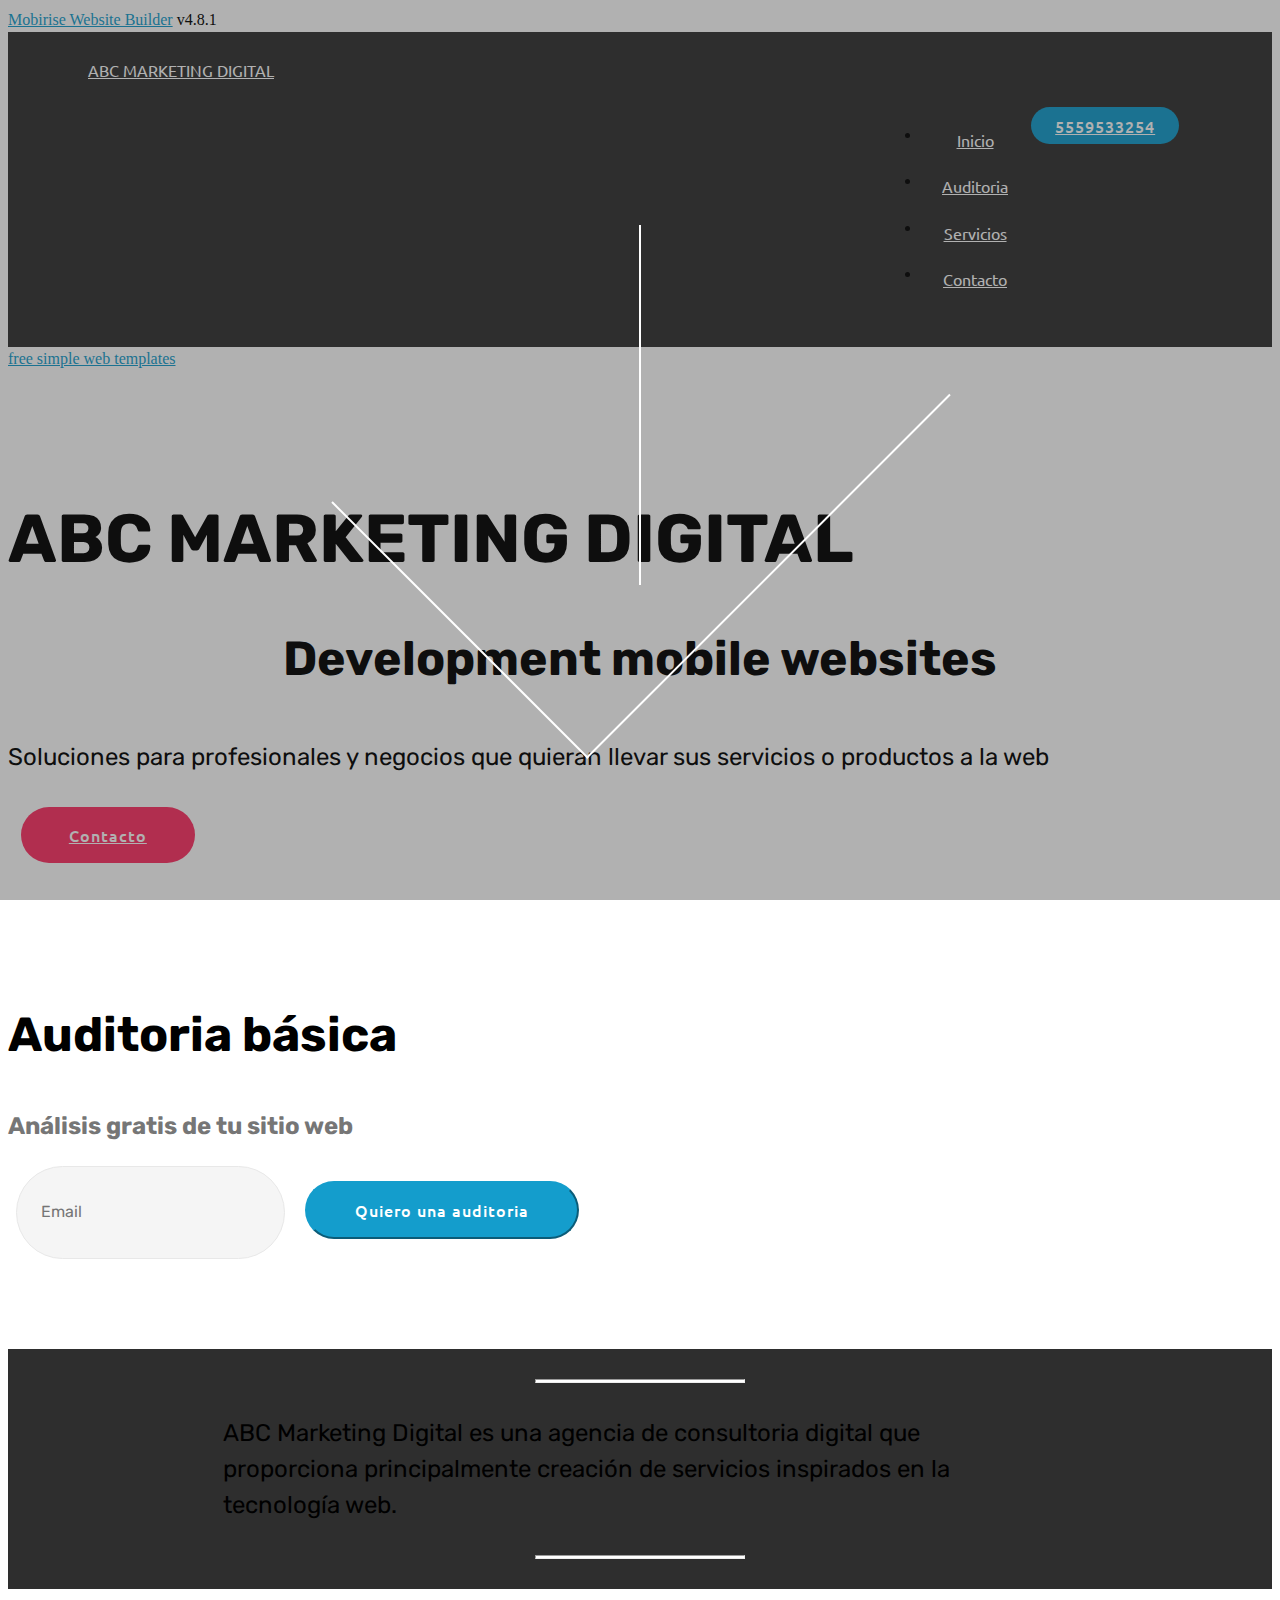
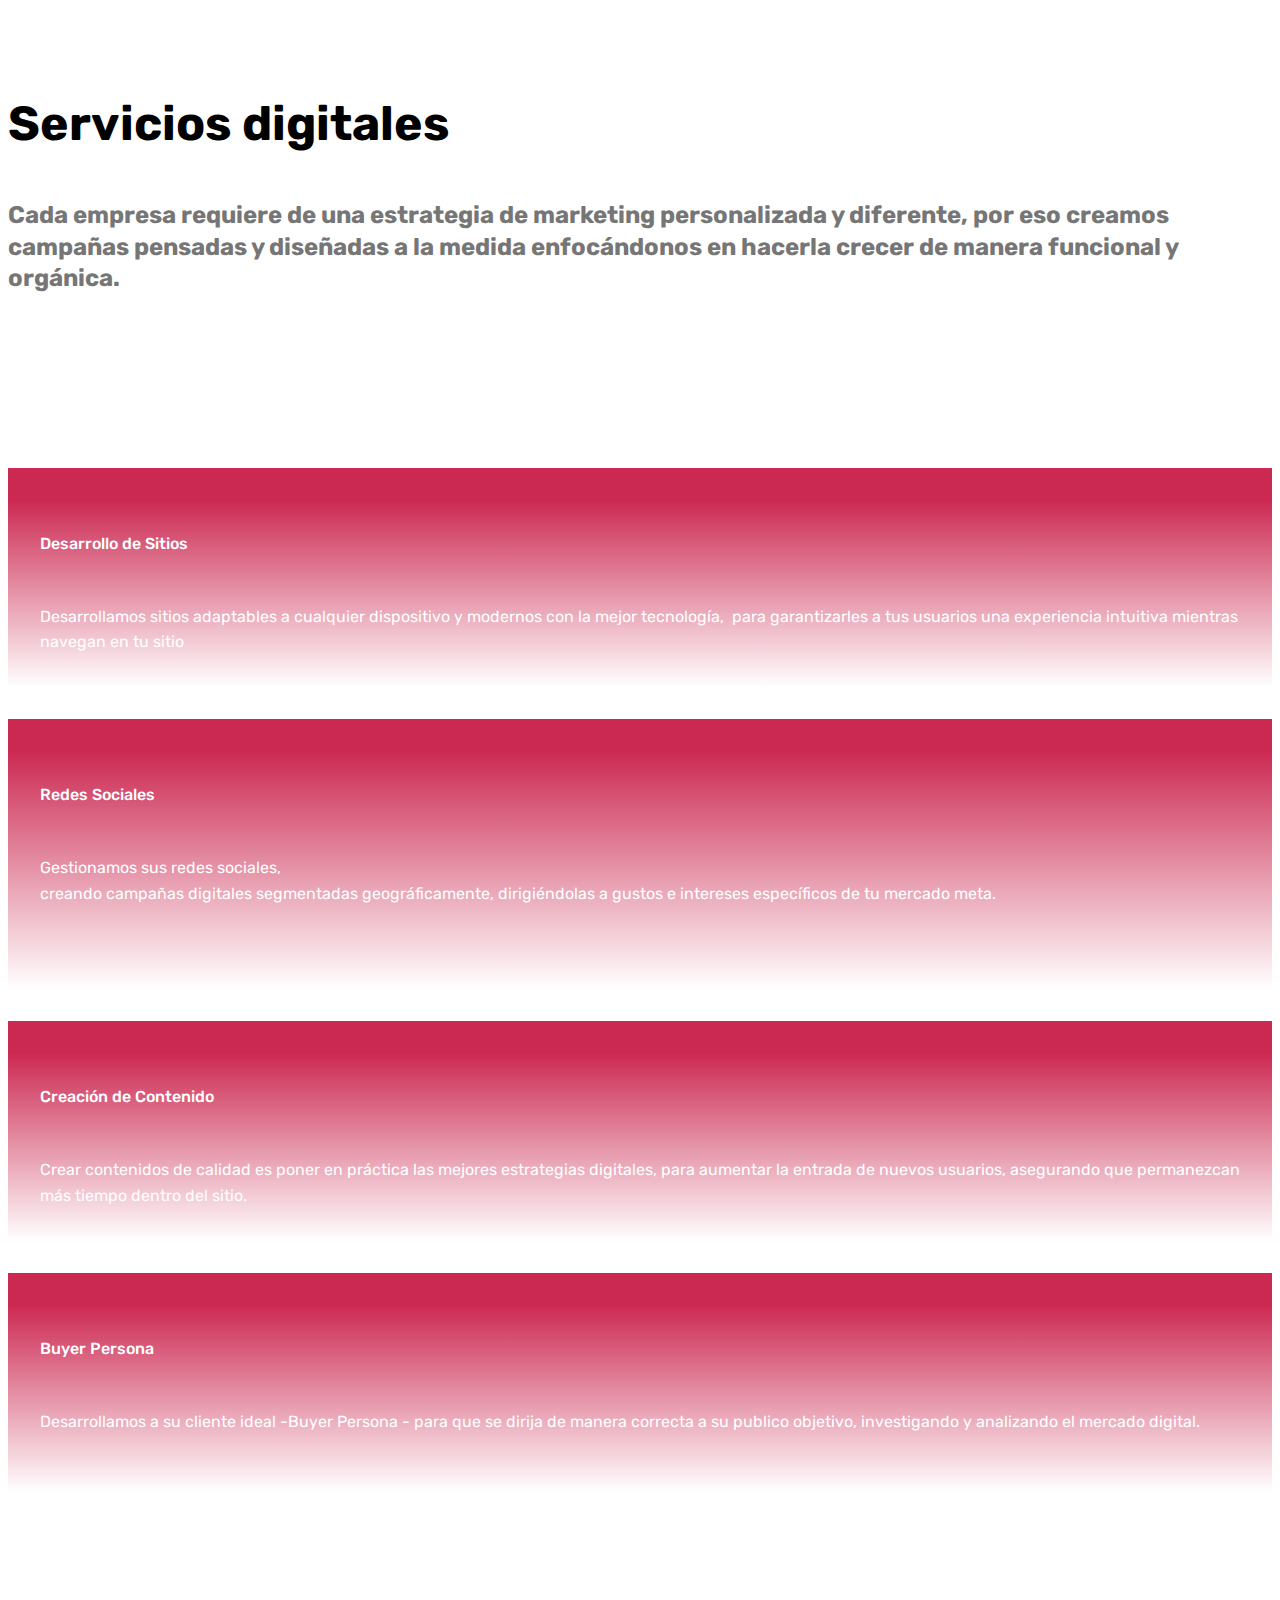
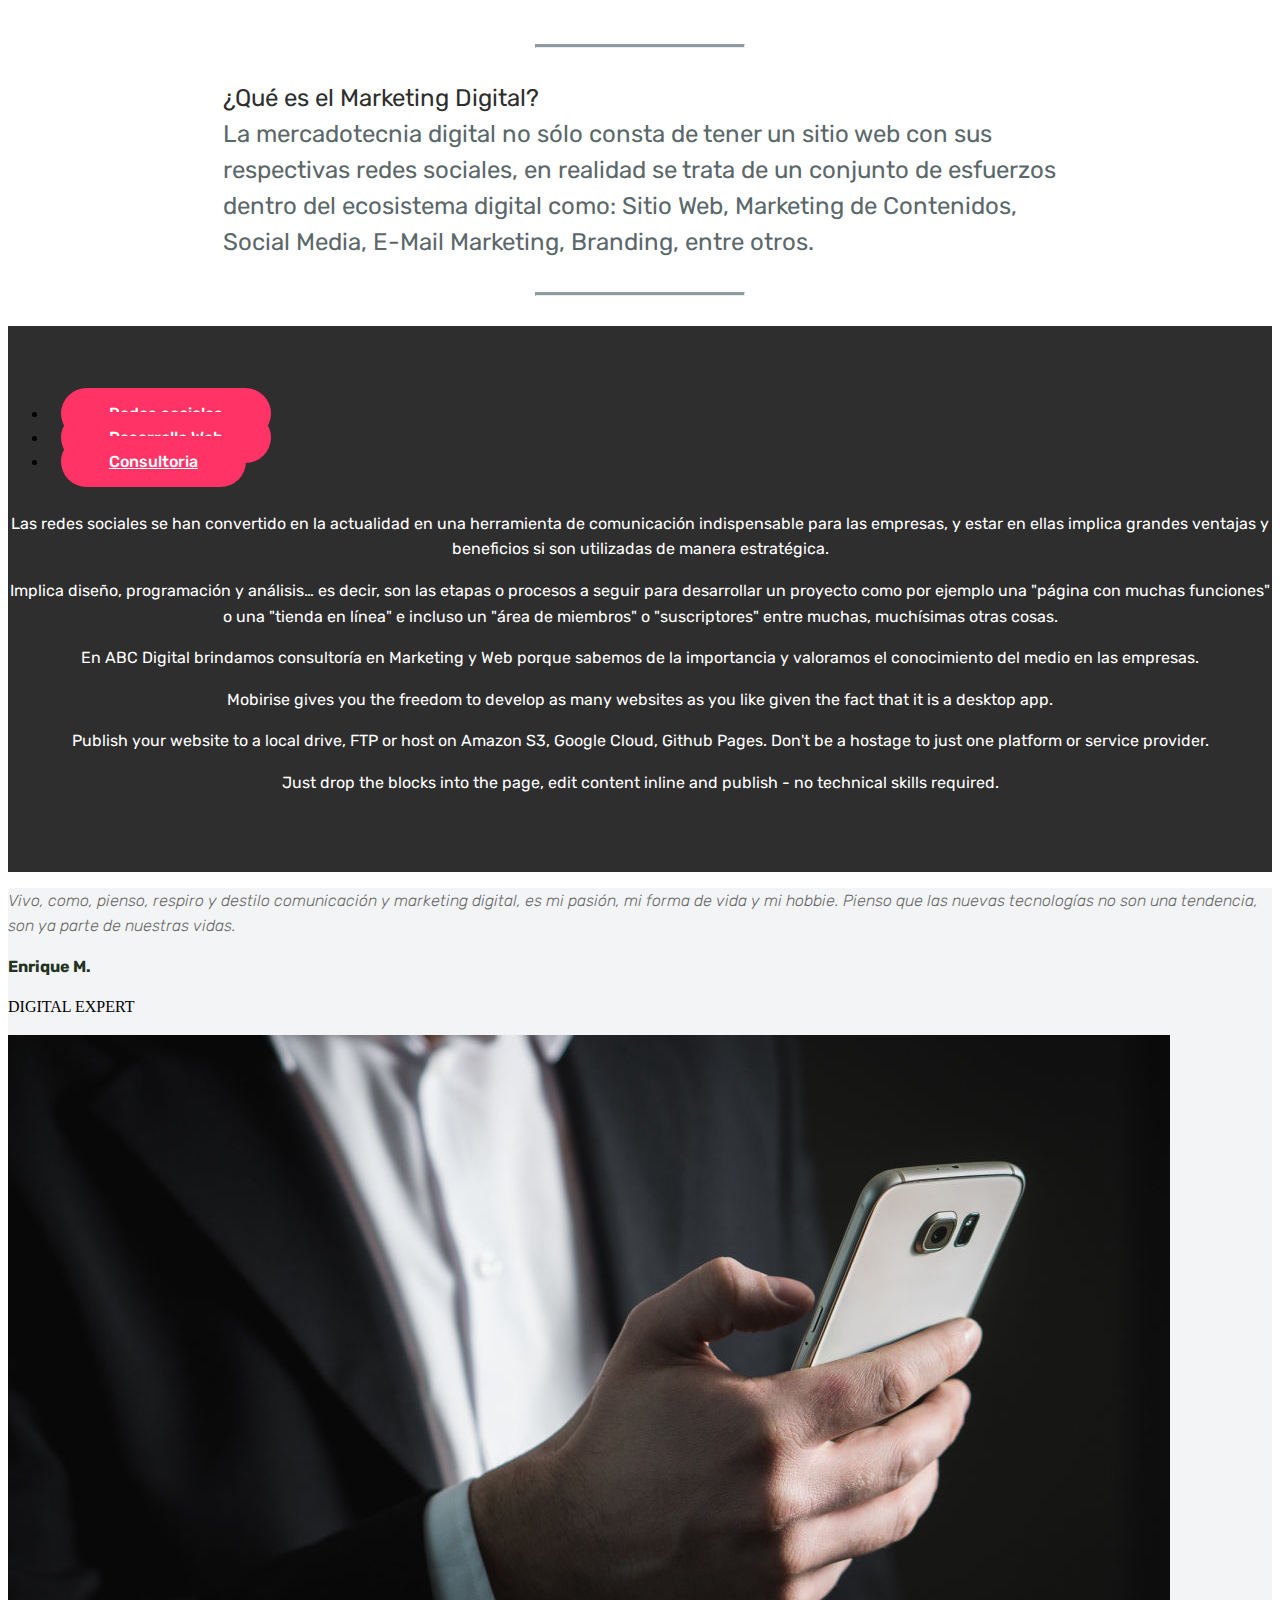
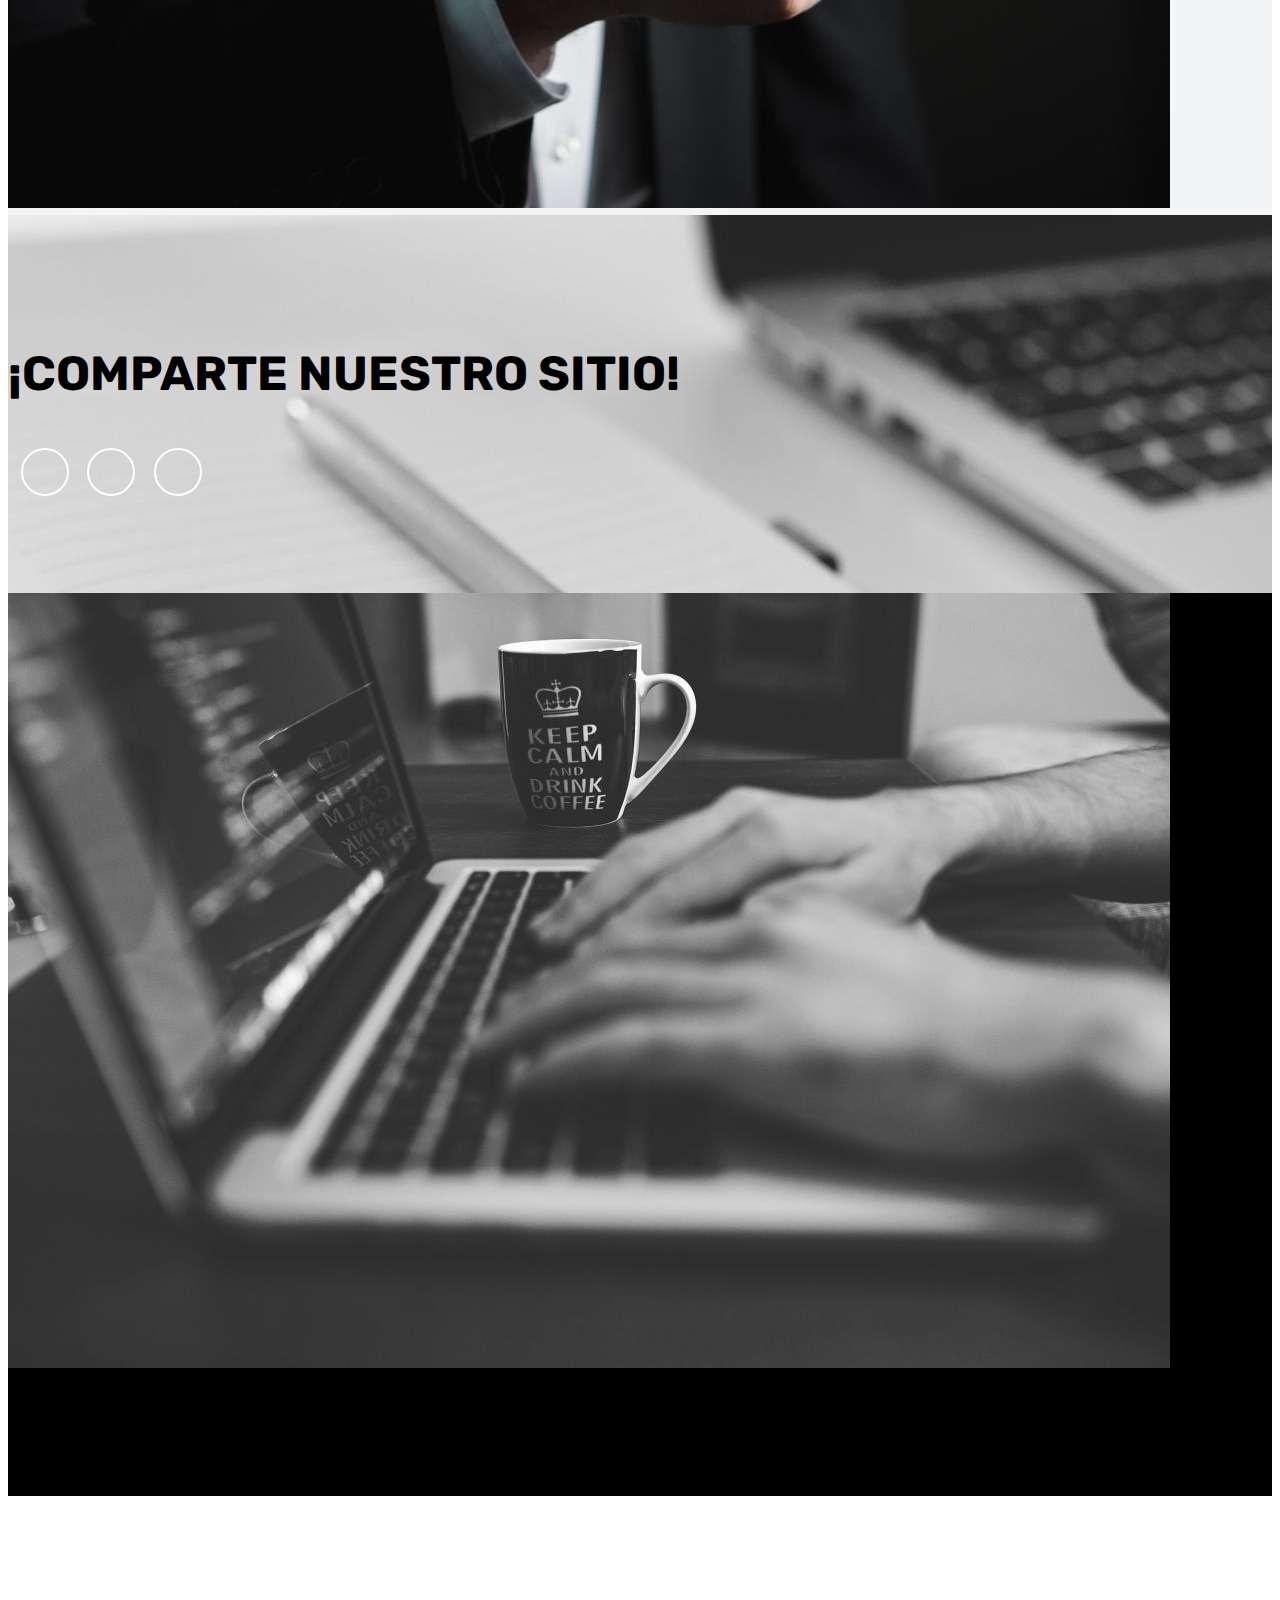
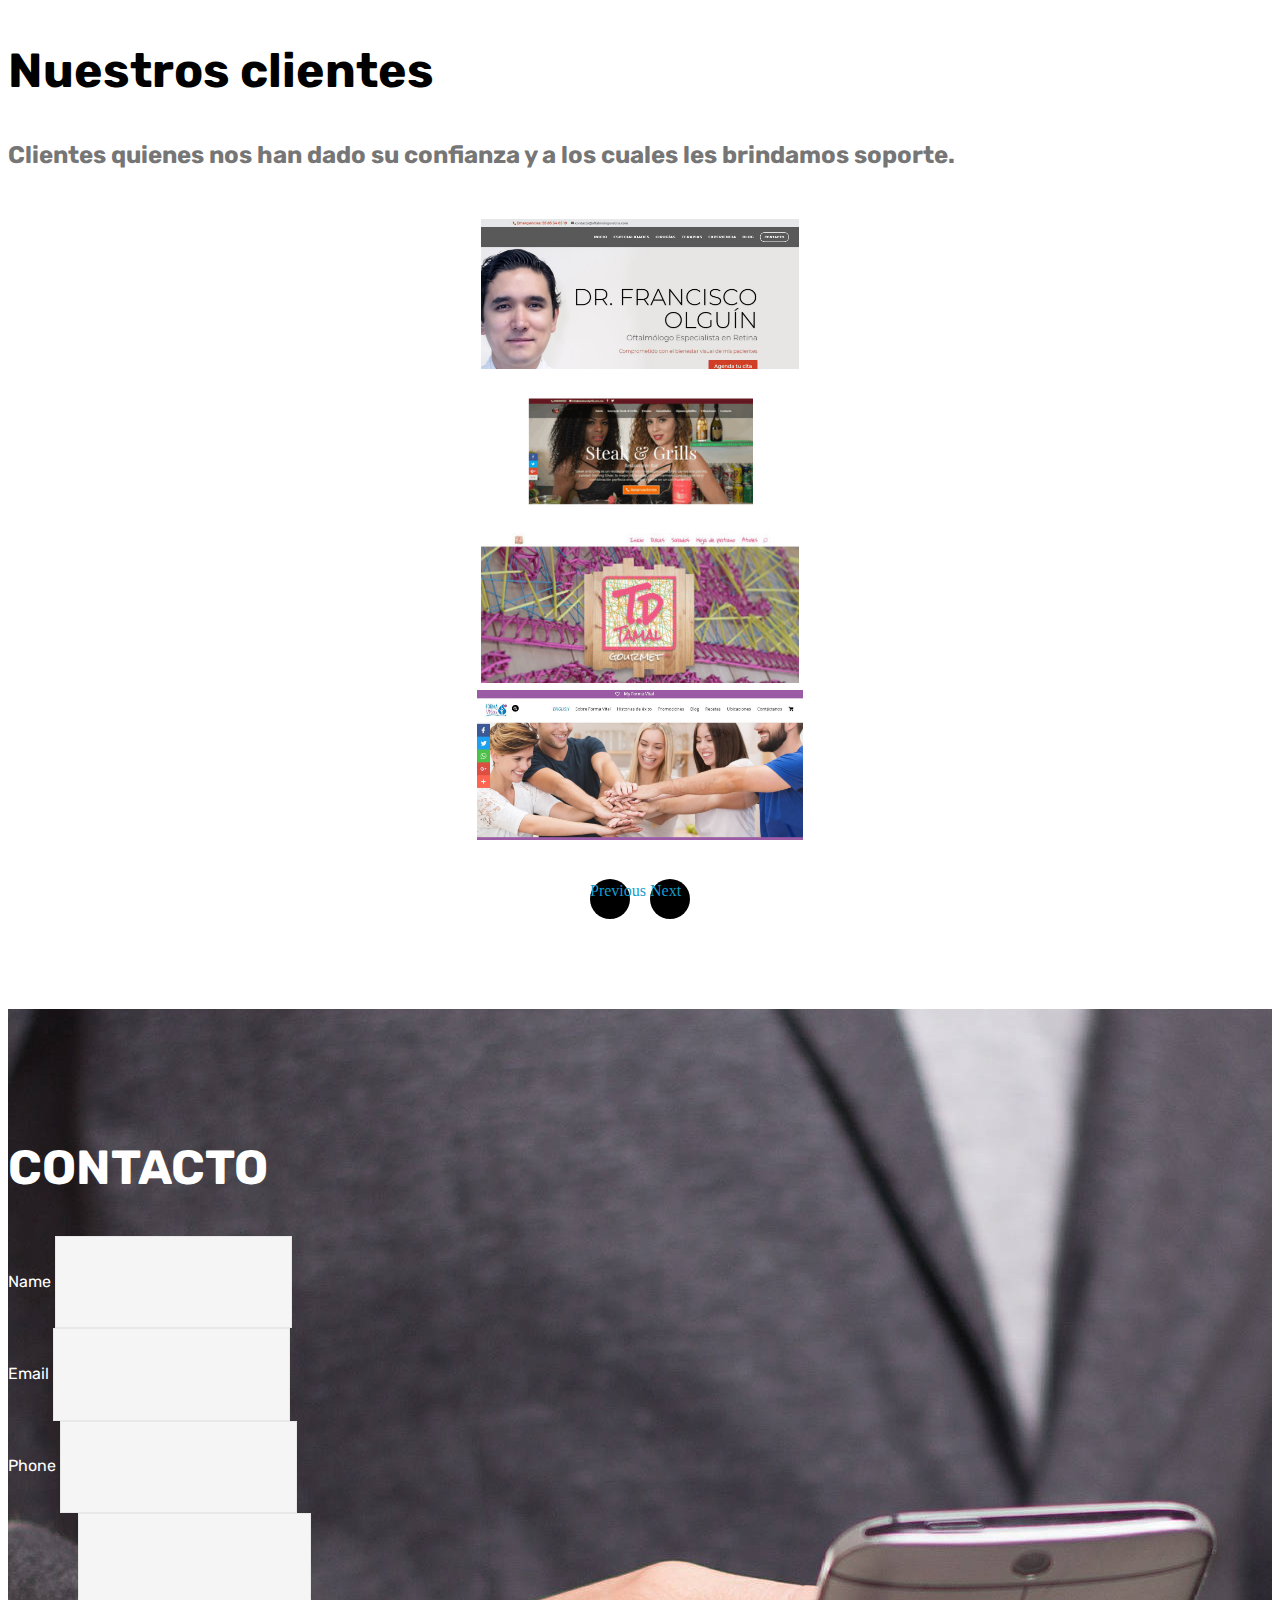
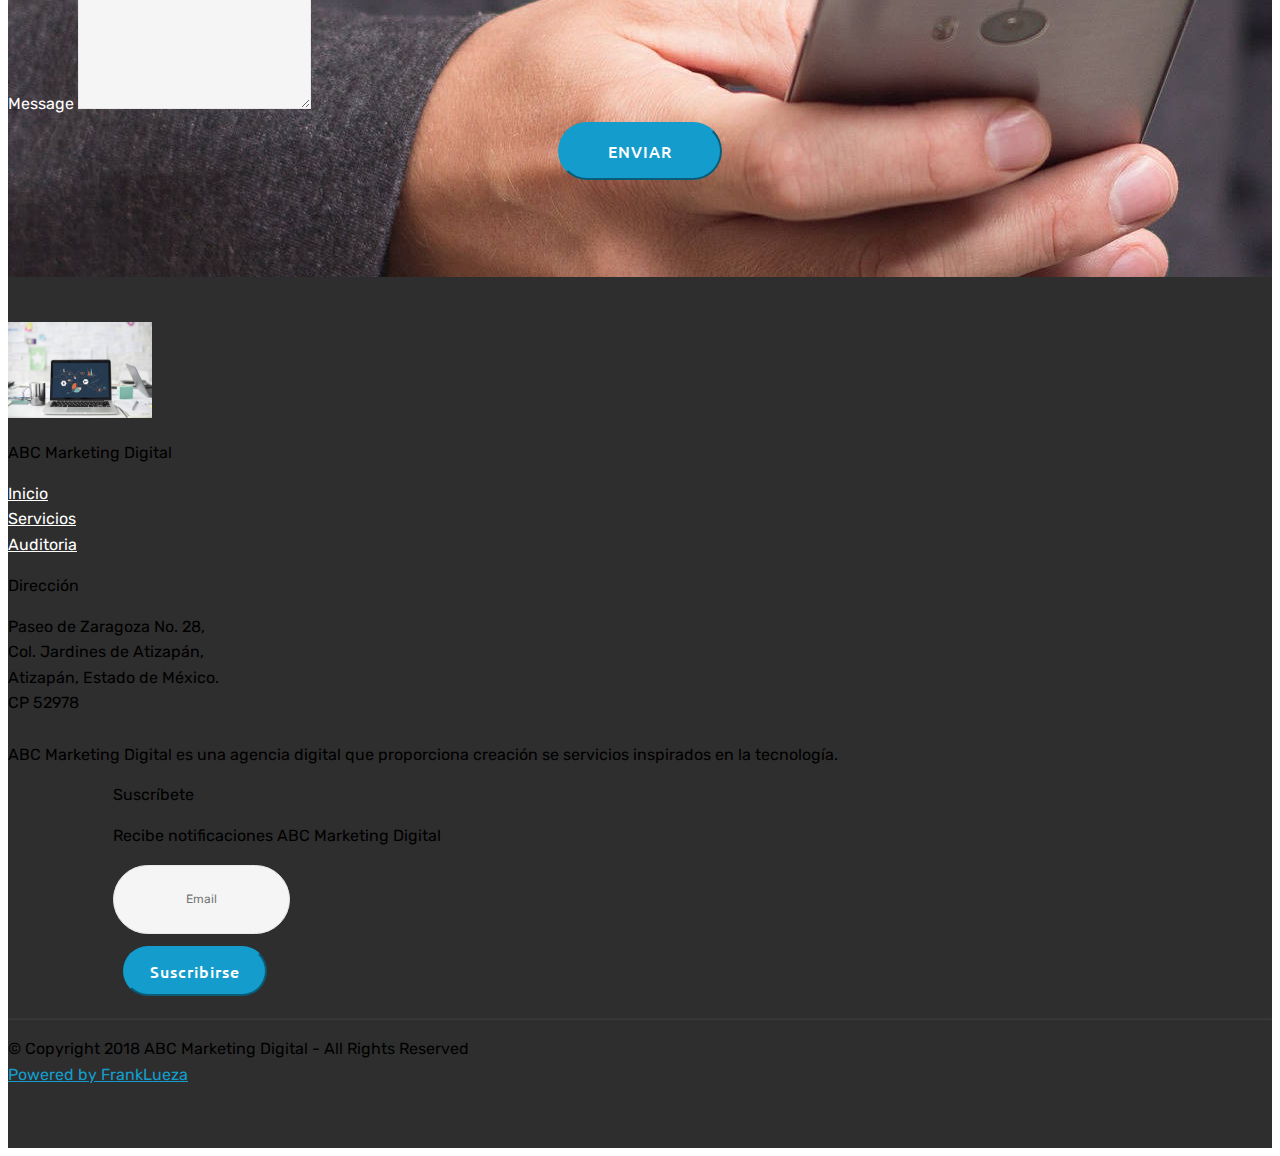
==== index.html @ 318a6e90 "create github pages" ====
<!DOCTYPE html>
<html >
<head>
  <!-- Site made with Mobirise Website Builder v4.8.1, https://mobirise.com -->
  <meta charset="UTF-8">
  <meta http-equiv="X-UA-Compatible" content="IE=edge">
  <meta name="generator" content="Mobirise v4.8.1, mobirise.com">
  <meta name="viewport" content="width=device-width, initial-scale=1, minimum-scale=1">
  <link rel="shortcut icon" href="assets/images/logo2.png" type="image/x-icon">
  <meta name="description" content="ABC Marketing Digital es una agencia digital que proporciona creación se servicios inspirados en la tecnología para profesionales y PYMES.">
  <title>ABC Marketing Digital</title>
  <link rel="stylesheet" href="assets/web/assets/mobirise-icons/mobirise-icons.css">
  <link rel="stylesheet" href="assets/tether/tether.min.css">
  <link rel="stylesheet" href="assets/soundcloud-plugin/style.css">
  <link rel="stylesheet" href="assets/bootstrap/css/bootstrap.min.css">
  <link rel="stylesheet" href="assets/bootstrap/css/bootstrap-grid.min.css">
  <link rel="stylesheet" href="assets/bootstrap/css/bootstrap-reboot.min.css">
  <link rel="stylesheet" href="assets/animatecss/animate.min.css">
  <link rel="stylesheet" href="assets/socicon/css/styles.css">
  <link rel="stylesheet" href="assets/dropdown/css/style.css">
  <link rel="stylesheet" href="assets/theme/css/style.css">
  <link rel="stylesheet" href="assets/mobirise/css/mbr-additional.css" type="text/css">
  
  
  
</head>
<body>
  <section class="menu cid-qXjUe59TVK" once="menu" id="menu1-o">

    

    <nav class="navbar navbar-expand beta-menu navbar-dropdown align-items-center navbar-fixed-top navbar-toggleable-sm">
        <button class="navbar-toggler navbar-toggler-right" type="button" data-toggle="collapse" data-target="#navbarSupportedContent" aria-controls="navbarSupportedContent" aria-expanded="false" aria-label="Toggle navigation">
            <div class="hamburger">
                <span></span>
                <span></span>
                <span></span>
                <span></span>
            </div>
        </button>
        <div class="menu-logo">
            <div class="navbar-brand">
                
                <span class="navbar-caption-wrap"><a class="navbar-caption text-white display-4" href="https://mobirise.com">ABC MARKETING DIGITAL</a></span>
            </div>
        </div>
        <div class="collapse navbar-collapse" id="navbarSupportedContent">
            <ul class="navbar-nav nav-dropdown" data-app-modern-menu="true"><li class="nav-item">
                    <a class="nav-link link text-white display-4" href="#top"><span class="mbri-home mbr-iconfont mbr-iconfont-btn"></span>Inicio</a>
                </li><li class="nav-item"><a class="nav-link link text-white display-4" href="index.html#form3-1o"><span class="mbri-responsive mbr-iconfont mbr-iconfont-btn"></span>Auditoria</a></li><li class="nav-item"><a class="nav-link link text-white display-4" href="index.html#content4-1m"><span class="mbri-edit mbr-iconfont mbr-iconfont-btn"></span>Servicios</a></li><li class="nav-item"><a class="nav-link link text-white display-4" href="index.html#form1-1k"><span class="mbri-letter mbr-iconfont mbr-iconfont-btn"></span>Contacto</a></li></ul>
            <div class="navbar-buttons mbr-section-btn"><a class="btn btn-sm btn-primary display-4" href="tel:5568895354"><span class="mbri-mobile mbr-iconfont mbr-iconfont-btn"></span>5559533254</a></div>
        </div>
    </nav>
</section>

<section class="engine"><a href="https://mobiri.se/n">free simple web templates</a></section><section class="cid-qXhuhNPaB5 mbr-fullscreen mbr-parallax-background" id="header2-1">

    

    

    <div class="container align-center">
        <div class="row justify-content-md-center">
            <div class="mbr-white col-md-10">
                <h1 class="mbr-section-title mbr-bold pb-3 mbr-fonts-style display-1">
                    <br>ABC MARKETING DIGITAL</h1>
                <h3 class="mbr-section-subtitle align-center mbr-light pb-3 mbr-fonts-style display-2">Development mobile websites
                </h3>
                <p class="mbr-text pb-3 mbr-fonts-style display-5">Soluciones para profesionales y negocios que quieran llevar sus servicios o productos a la web</p>
                <div class="mbr-section-btn"><a class="btn btn-md btn-secondary display-4" href="index.html#form1-1k">Contacto</a>
                    <a class="btn btn-md btn-white-outline display-4" href="tel:5559533254">Teléfono</a></div>
            </div>
        </div>
    </div>
    <div class="mbr-arrow hidden-sm-down" aria-hidden="true">
        <a href="#next">
            <i class="mbri-down mbr-iconfont"></i>
        </a>
    </div>
</section>

<section class="mbr-section form3 cid-qXC60EIQ03" id="form3-1o">

    

    

    <div class="container">
        <div class="row justify-content-center">
            <div class="title col-12 col-lg-8">
                <h2 class="align-center pb-2 mbr-fonts-style display-2">
                    Auditoria básica</h2>
                <h3 class="mbr-section-subtitle align-center pb-5 mbr-light mbr-fonts-style display-5">
                    Análisis gratis de tu sitio web</h3>
            </div>
        </div>

        <div class="row py-2 justify-content-center">
            <div class="col-12 col-lg-6  col-md-8 " data-form-type="formoid">
                <div data-form-alert="" hidden="">Gracias por contactarnos, en breve te contactaremos</div>
                <form class="mbr-form" action="https://mobirise.com/" method="post" data-form-title="Mobirise Form"><input type="hidden" name="email" data-form-email="true" value="OaXMqS7keIopIiJi3M8po6vjd7HMaEBoL3zJSOixSqX57/dXVuVT2dScFx70eZOWU5Fa55INWGp3w9BrqETOYHFdjq78QIhPbN/cdiEWy5cMKehoa5S6qnMijBUf2mOg" data-form-field="Email">
                    <div class="mbr-subscribe input-group">
                        <input class="form-control" type="email" name="email" placeholder="Email" data-form-field="Email" required="" id="email-form3-1o">
                        <span class="input-group-btn"><button href="" type="submit" class="btn btn-primary display-4">Quiero una auditoria</button></span>
                    </div>
                </form>
            </div>
        </div>
    </div>
</section>

<section class="mbr-section article content10 cid-qXjWzDAfuQ" id="content10-q">
    
     

    <div class="container">
        <div class="inner-container" style="width: 66%;">
            <hr class="line" style="width: 25%;">
            <div class="section-text align-center mbr-white mbr-fonts-style display-5">
                    ABC Marketing Digital es una agencia de consultoria digital que proporciona principalmente creación de servicios inspirados en la tecnología web.</div>
            <hr class="line" style="width: 25%;">
        </div>
    </div>
</section>

<section class="mbr-section content4 cid-qXC46oVMjV" id="content4-1m">

    

    <div class="container">
        <div class="media-container-row">
            <div class="title col-12 col-md-8">
                <h2 class="align-center pb-3 mbr-fonts-style display-2">
                    Servicios digitales</h2>
                <h3 class="mbr-section-subtitle align-center mbr-light mbr-fonts-style display-5">Cada empresa requiere de una estrategia de marketing personalizada y diferente, por eso creamos campañas pensadas y diseñadas a la medida enfocándonos en hacerla crecer de manera funcional y orgánica.</h3>
                
            </div>
        </div>
    </div>
</section>

<section class="features8 cid-qXhwJLRKQP mbr-parallax-background" id="features8-b">

    

    <div class="mbr-overlay" style="opacity: 0.2; background-color: rgb(35, 35, 35);">
    </div>

    <div class="container">
        <div class="media-container-row">

            <div class="card  col-12 col-md-6 col-lg-3">
                <div class="card-img">
                    <span class="mbr-iconfont mbri-touch"></span>
                </div>
                <div class="card-box align-center">
                    <h4 class="card-title mbr-fonts-style display-7">
                        Desarrollo de Sitios</h4>
                    <p class="mbr-text mbr-fonts-style display-7">
                       Desarrollamos sitios adaptables a cualquier dispositivo y modernos con la mejor tecnología, &nbsp;para garantizarles a tus usuarios una experiencia intuitiva mientras navegan en tu sitio<br></p>
                    
                </div>
            </div>

            <div class="card  col-12 col-md-6 col-lg-3">
                <div class="card-img">
                    <span class="mbr-iconfont mbri-like"></span>
                </div>
                <div class="card-box align-center">
                    <h4 class="card-title mbr-fonts-style display-7">
                        Redes Sociales</h4>
                    <p class="mbr-text mbr-fonts-style display-7">Gestionamos sus redes sociales,<br>creando campañas digitales segmentadas geográficamente, dirigiéndolas a gustos e intereses específicos de tu mercado meta.<br><br><br></p>
                    
                </div>
            </div>

            <div class="card  col-12 col-md-6 col-lg-3">
                <div class="card-img">
                    <span class="mbr-iconfont mbri-edit"></span>
                </div>
                <div class="card-box align-center">
                    <h4 class="card-title mbr-fonts-style display-7">
                        Creación de Contenido</h4>
                    <p class="mbr-text mbr-fonts-style display-7">Crear contenidos de calidad es poner en práctica las mejores estrategias digitales, para aumentar la entrada de nuevos usuarios, asegurando que permanezcan más tiempo dentro del sitio.<br></p>
                    
                </div>
            </div>

            <div class="card  col-12 col-md-6 col-lg-3">
                <div class="card-img">
                    <span class="mbr-iconfont mbri-users"></span>
                </div>
                <div class="card-box align-center">
                    <h4 class="card-title mbr-fonts-style display-7">
                        Buyer Persona</h4>
                    <p class="mbr-text mbr-fonts-style display-7">Desarrollamos a su cliente ideal -Buyer Persona - para que se dirija de manera correcta a su publico objetivo, investigando y analizando el mercado digital.<br><br></p>
                    
                </div>
            </div>
        </div>
    </div>
</section>

<section class="mbr-section article content10 cid-qXC1nUCSHp" id="content10-1l">
    
     

    <div class="container">
        <div class="inner-container" style="width: 66%;">
            <hr class="line" style="width: 25%;">
            <div class="section-text align-center mbr-white mbr-fonts-style display-5">¿Qué es el Marketing Digital?
<div>La mercadotecnia digital no sólo consta de tener un sitio web con sus respectivas redes sociales, en realidad se trata de un conjunto de esfuerzos dentro del ecosistema digital como: Sitio Web, Marketing de Contenidos, Social Media, E-Mail Marketing, Branding, entre otros.</div></div>
            <hr class="line" style="width: 25%;">
        </div>
    </div>
</section>

<section class="tabs2 cid-qXk4CdmAWu" id="tabs2-x">

    

    
    <div class="container">
        
        <div class="media-container-row">
            <div class="col-12 col-md-8">
                <ul class="nav nav-tabs" role="tablist">
                    <li class="nav-item"><a class="nav-link mbr-fonts-style active show display-7" role="tab" data-toggle="tab" href="#tabs2-x_tab0" aria-selected="true">
                            Redes sociales</a></li>
                    <li class="nav-item"><a class="nav-link mbr-fonts-style active show display-7" role="tab" data-toggle="tab" href="#tabs2-x_tab1" aria-selected="true">
                            Desarrollo Web</a></li>
                    <li class="nav-item"><a class="nav-link mbr-fonts-style active show display-7" role="tab" data-toggle="tab" href="#tabs2-x_tab2" aria-selected="true">
                            Consultoria</a></li>
                    
                    
                    
                </ul>
                <div class="tab-content">
                    <div id="tab1" class="tab-pane in active" role="tabpanel">
                        <div class="row">
                            <div class="col-md-12">
                                <p class="mbr-text py-5 mbr-fonts-style display-7">
                                    Las redes sociales se han convertido en la actualidad en una herramienta de comunicación indispensable para las empresas, y estar en ellas implica grandes ventajas y beneficios si son utilizadas de manera estratégica.
                                </p>
                            </div>
                        </div>
                    </div>
                    <div id="tab2" class="tab-pane" role="tabpanel">
                        <div class="row">
                            <div class="col-md-12">
                                <p class="mbr-text py-5 mbr-fonts-style display-7">Implica diseño, programación y análisis… es decir, son las etapas o procesos a seguir para desarrollar un proyecto como por ejemplo una "página con muchas funciones" o una "tienda en línea" e incluso un "área de miembros" o "suscriptores" entre muchas, muchísimas otras cosas.
                                </p>
                            </div>
                        </div>
                    </div>
                    <div id="tab3" class="tab-pane" role="tabpanel">
                        <div class="row">
                            <div class="col-md-12">
                                <p class="mbr-text py-5 mbr-fonts-style display-7">
                                    En ABC Digital brindamos consultoría en Marketing y Web porque sabemos de la importancia y valoramos el conocimiento del medio en las empresas.
                                </p>
                            </div>
                        </div>
                    </div>
                    <div id="tab4" class="tab-pane" role="tabpanel">
                        <div class="row">
                            <div class="col-md-12">
                                <p class="mbr-text py-5 mbr-fonts-style display-7">
                                    Mobirise gives you the freedom to develop as many websites as you like given the fact that it is a desktop app.
                                </p>
                            </div>
                        </div>
                    </div>
                    <div id="tab5" class="tab-pane" role="tabpanel">
                        <div class="row">
                            <div class="col-md-12">
                                <p class="mbr-text py-5 mbr-fonts-style display-7">
                                    Publish your website to a local drive, FTP or host on Amazon S3, Google Cloud, Github Pages. Don't be a hostage to just one platform or service provider.
                                </p>
                            </div>
                        </div>
                    </div>
                    <div id="tab6" class="tab-pane" role="tabpanel">
                        <div class="row">
                            <div class="col-md-12">
                                <p class="mbr-text py-5 mbr-fonts-style display-7">
                                    Just drop the blocks into the page, edit content inline and publish - no technical skills required.
                                </p>
                            </div>
                        </div>
                    </div>
                </div>
            </div>
        </div>
    </div>
</section>

<section class="testimonials3 cid-qXqY9XF9As" id="testimonials3-1h">

    

    

    <div class="container">
        <div class="media-container-row">
            <div class="media-content px-3 align-self-center mbr-white py-2">
                <p class="mbr-text testimonial-text mbr-fonts-style display-7">
                    Vivo, como, pienso, respiro y destilo comunicación y marketing digital, es mi pasión, mi forma de vida y mi hobbie. Pienso que las nuevas tecnologías no son una tendencia, son ya parte de nuestras vidas.
                </p>
                <p class="mbr-author-name pt-4 mb-2 mbr-fonts-style display-7">Enrique M.
                </p>
                <p class="mbr-author-desc mbr-fonts-style display-7"></p><p>DIGITAL EXPERT</p><p></p>
            </div>

            <div class="mbr-figure pl-lg-5" style="width: 130%;">
              <img src="assets/images/mbr-1162x773.jpg" alt="" title="">
            </div>
        </div>
    </div>
</section>

<section class="cid-qXkkw3LGpF" id="social-buttons1-1a">
    
    

    <div class="mbr-overlay" style="opacity: 0.2; background-color: rgb(46, 46, 46);">
    </div>

    <div class="container">
        <div class="media-container-row">
            <div class="col-md-8 align-center">
                <h2 class="pb-3 mbr-section-title mbr-fonts-style display-2">¡COMPARTE NUESTRO SITIO!</h2>
                <div>
                    <div class="mbr-social-likes" data-counters="false">
                        <span class="btn btn-social facebook mx-2" title="Share link on Facebook">
                            <i class="socicon socicon-facebook"></i>
                        </span>
                        <span class="btn btn-social twitter mx-2" title="Share link on Twitter">
                            <i class="socicon socicon-twitter"></i>
                        </span>
                        <span class="btn btn-social plusone mx-2" title="Share link on Google+">
                            <i class="socicon socicon-googleplus"></i>
                        </span>
                        
                        
                    </div>
                </div>
            </div>
        </div>
    </div>
</section>

<section class="testimonials2 cid-qXkbt64xim" id="testimonials2-13">

    

    

    <div class="container">
        <div class="media-container-row">
            <div class="mbr-figure pr-lg-5" style="width: 130%;">
              <img src="assets/images/mbr-1-1162x775.jpg" alt="" title="">
            </div>
            <div class="media-content px-3 align-self-center mbr-white py-2">
                    <p class="mbr-text testimonial-text mbr-fonts-style display-7">
                       Me apasionan las tecnologías web como HTML5, CSS3, Bootstrap 4, Material Design, entre otras, así como la analítica web.&nbsp;</p>
                    <p class="mbr-author-name pt-4 mb-2 mbr-fonts-style display-7">
                       Frank L.</p>
                    <p class="mbr-author-desc mbr-fonts-style display-7">
                       DEVELOPER
                    </p>
            </div>
        </div>
    </div>
</section>

<section class="clients cid-qXqYipieRT" id="clients-1i">
      

    
        <div class="container mb-5">
            <div class="media-container-row">
                <div class="col-12 align-center">
                    <h2 class="mbr-section-title pb-3 mbr-fonts-style display-2">
                        Nuestros clientes</h2>
                    <h3 class="mbr-section-subtitle mbr-light mbr-fonts-style display-5">Clientes quienes nos han dado su confianza y a los cuales les brindamos soporte.</h3>
                </div>
            </div>
        </div>

    <div class="container">
        <div class="carousel slide" data-ride="carousel" role="listbox">
            <div class="carousel-inner" data-visible="6">
                
                
                
                
                
            <div class="carousel-item ">
                    <div class="media-container-row">
                        <div class="col-md-12">
                            <div class="wrap-img ">
                                <img src="assets/images/ktastrofedesktop-1260x594.jpg" class="img-responsive clients-img" alt="" title="">
                            </div>
                        </div>
                    </div>
                </div><div class="carousel-item ">
                    <div class="media-container-row">
                        <div class="col-md-12">
                            <div class="wrap-img ">
                                <img src="assets/images/oftalmologoretina-1262x594.jpg" class="img-responsive clients-img" alt="" title="">
                            </div>
                        </div>
                    </div>
                </div><div class="carousel-item ">
                    <div class="media-container-row">
                        <div class="col-md-12">
                            <div class="wrap-img ">
                                <img src="assets/images/steak-and-grills-300x200.png" class="img-responsive clients-img" alt="" title="">
                            </div>
                        </div>
                    </div>
                </div><div class="carousel-item ">
                    <div class="media-container-row">
                        <div class="col-md-12">
                            <div class="wrap-img ">
                                <img src="assets/images/tdetamaldesktop-404x190.jpg" class="img-responsive clients-img" alt="" title="">
                            </div>
                        </div>
                    </div>
                </div><div class="carousel-item ">
                    <div class="media-container-row">
                        <div class="col-md-12">
                            <div class="wrap-img ">
                                <img src="assets/images/formavital-1221x562.jpg" class="img-responsive clients-img" alt="" title="">
                            </div>
                        </div>
                    </div>
                </div></div>
            <div class="carousel-controls">
                <a data-app-prevent-settings="" class="carousel-control carousel-control-prev" role="button" data-slide="prev">
                    <span aria-hidden="true" class="mbri-left mbr-iconfont"></span>
                    <span class="sr-only">Previous</span>
                </a>
                <a data-app-prevent-settings="" class="carousel-control carousel-control-next" role="button" data-slide="next">
                    <span aria-hidden="true" class="mbri-right mbr-iconfont"></span>
                    <span class="sr-only">Next</span>
                </a>
            </div>
        </div>
    </div>
</section>

<section class="mbr-section form1 cid-qXqZQBIlIR mbr-parallax-background" id="form1-1k">

    

    
    <div class="container">
        <div class="row justify-content-center">
            <div class="title col-12 col-lg-8">
                <h2 class="mbr-section-title align-center pb-3 mbr-fonts-style display-2">
                    CONTACTO</h2>
                
            </div>
        </div>
    </div>
    <div class="container">
        <div class="row justify-content-center">
            <div class="media-container-column col-lg-8" data-form-type="formoid">
                    <div data-form-alert="" hidden="">Gracias por contactarnos, en breve nos comunicaremos contigo.</div>
            
                    <form class="mbr-form" action="https://mobirise.com/" method="post" data-form-title="Mobirise Form"><input type="hidden" name="email" data-form-email="true" value="PyJ5ZAiiBMzEVaWtMQuTKe+6RdXuRv27zA3k24V3yBQWI+b7cd9UKC6HVHlLswnjaZEwrOC1sPCX9c5HkN7VJAkq77vuIX0s7q8Qye/UAMe1xz8O4SKpaFpYYd6wxC3M" data-form-field="Email">
                        <div class="row row-sm-offset">
                            <div class="col-md-4 multi-horizontal" data-for="name">
                                <div class="form-group">
                                    <label class="form-control-label mbr-fonts-style display-7" for="name-form1-1k">Name</label>
                                    <input type="text" class="form-control" name="name" data-form-field="Name" required="" id="name-form1-1k">
                                </div>
                            </div>
                            <div class="col-md-4 multi-horizontal" data-for="email">
                                <div class="form-group">
                                    <label class="form-control-label mbr-fonts-style display-7" for="email-form1-1k">Email</label>
                                    <input type="email" class="form-control" name="email" data-form-field="Email" required="" id="email-form1-1k">
                                </div>
                            </div>
                            <div class="col-md-4 multi-horizontal" data-for="phone">
                                <div class="form-group">
                                    <label class="form-control-label mbr-fonts-style display-7" for="phone-form1-1k">Phone</label>
                                    <input type="tel" class="form-control" name="phone" data-form-field="Phone" id="phone-form1-1k">
                                </div>
                            </div>
                        </div>
                        <div class="form-group" data-for="message">
                            <label class="form-control-label mbr-fonts-style display-7" for="message-form1-1k">Message</label>
                            <textarea type="text" class="form-control" name="message" rows="7" data-form-field="Message" id="message-form1-1k"></textarea>
                        </div>
            
                        <span class="input-group-btn"><button href="" type="submit" class="btn btn-primary btn-form display-4">ENVIAR</button></span>
                    </form>
            </div>
        </div>
    </div>
</section>

<section class="footer4 cid-qXkmiBwdzD" id="footer4-1e">

    

    

    <div class="container">
        <div class="media-container-row content mbr-white">
            <div class="col-md-3 col-sm-4">
                <div class="mb-3 img-logo">
                    <a href="https://mobirise.com/">
                        <img src="assets/images/mbr-192x128.jpg" alt="Mobirise" title="">
                    </a>
                </div>
                <p class="mb-3 mbr-fonts-style foot-title display-7">ABC Marketing Digital</p>
                <p class="mbr-text mbr-fonts-style mbr-links-column display-7"><a href="#" class="text-white">Inicio</a>&nbsp;<br><a href="index.html#content4-1m" class="text-white">Servicios</a>
                    <br><a href="index.html#form3-1o" class="text-white">Auditoria</a><br></p>
            </div>
            <div class="col-md-4 col-sm-8">
                <p class="mb-4 foot-title mbr-fonts-style display-7">
                    Dirección</p>
                <p class="mbr-text mbr-fonts-style foot-text display-7">Paseo de Zaragoza No. 28, <br>Col. Jardines de Atizapán, <br>Atizapán, Estado de México.<br> CP 52978&nbsp; &nbsp; &nbsp; &nbsp; &nbsp; &nbsp; &nbsp; &nbsp; &nbsp;&nbsp;<br>
                    <br>ABC Marketing Digital es una agencia digital que proporciona creación se servicios inspirados en la tecnología.</p>
            </div>
            <div class="col-md-4 offset-md-1 col-sm-12">
                <p class="mb-4 foot-title mbr-fonts-style display-7">
                    Suscríbete</p>
                <p class="mbr-text mbr-fonts-style form-text display-7">
                    Recibe notificaciones ABC Marketing Digital</p>
                <div class="media-container-column" data-form-type="formoid">
                    <div data-form-alert="" hidden="" class="align-center">Gracias por suscribirse, en breve nos pondremos en contacto contigo.</div>

                    <form class="form-inline" action="https://mobirise.com/" method="post" data-form-title="Mobirise Form">
                        <input type="hidden" value="C0EWVcv6W/BTR6YP9m9m+67LvhRxZ+S6jNL45B2DLtbmCwSkcK/6JiAqGhE0kihRd1FGVytRTCSmvQWapGznIm5BVJVwAMB01weEK5IVlNnTlg+PJPjl2n9uCOZv56UK" data-form-email="true">
                        <div class="form-group">
                            <input type="email" class="form-control input-sm input-inverse my-2" name="email" required="" data-form-field="Email" placeholder="Email" id="email-footer4-1e">
                        </div>
                        <div class="input-group-btn m-2"><button href="" class="btn btn-primary display-4" type="submit" role="button">Suscribirse</button></div>
                    </form>
                </div>
                <p class="mb-4 mbr-fonts-style foot-title display-7"></p>
                
            </div>
        </div>
        <div class="footer-lower">
            <div class="media-container-row">
                <div class="col-sm-12">
                    <hr>
                </div>
            </div>
            <div class="media-container-row mbr-white">
                <div class="col-sm-12 copyright">
                    <p class="mbr-text mbr-fonts-style display-7">
                        © Copyright 2018 ABC Marketing Digital - All Rights Reserved <br><a href="https://franklueza.github.io" target="_blank">Powered by FrankLueza</a><br>
                    </p>
                </div>
            </div>
        </div>
    </div>
</section>


  <script src="assets/web/assets/jquery/jquery.min.js"></script>
  <script src="assets/popper/popper.min.js"></script>
  <script src="assets/tether/tether.min.js"></script>
  <script src="assets/bootstrap/js/bootstrap.min.js"></script>
  <script src="assets/viewportchecker/jquery.viewportchecker.js"></script>
  <script src="assets/parallax/jarallax.min.js"></script>
  <script src="assets/mbr-tabs/mbr-tabs.js"></script>
  <script src="assets/sociallikes/social-likes.js"></script>
  <script src="assets/bootstrapcarouselswipe/bootstrap-carousel-swipe.js"></script>
  <script src="assets/mbr-clients-slider/mbr-clients-slider.js"></script>
  <script src="assets/dropdown/js/script.min.js"></script>
  <script src="assets/touchswipe/jquery.touch-swipe.min.js"></script>
  <script src="assets/smoothscroll/smooth-scroll.js"></script>
  <script src="assets/theme/js/script.js"></script>
  <script src="assets/formoid/formoid.min.js"></script>
  
  
 <div id="scrollToTop" class="scrollToTop mbr-arrow-up"><a style="text-align: center;"><i></i></a></div>
    <input name="animation" type="hidden">
  </body>
</html>
---- assets/mobirise/css/mbr-additional.css ----
@import url(https://fonts.googleapis.com/css?family=Rubik:300,300i,400,400i,500,500i,700,700i,900,900i);
@import url(https://fonts.googleapis.com/css?family=Ubuntu:300,300i,400,400i,500,500i,700,700i);





body {
  font-style: normal;
  line-height: 1.5;
}
.mbr-section-title {
  font-style: normal;
  line-height: 1.2;
}
.mbr-section-subtitle {
  line-height: 1.3;
}
.mbr-text {
  font-style: normal;
  line-height: 1.6;
}
.display-1 {
  font-family: 'Rubik', sans-serif;
  font-size: 4.25rem;
}
.display-1 > .mbr-iconfont {
  font-size: 6.8rem;
}
.display-2 {
  font-family: 'Rubik', sans-serif;
  font-size: 3rem;
}
.display-2 > .mbr-iconfont {
  font-size: 4.8rem;
}
.display-4 {
  font-family: 'Ubuntu', sans-serif;
  font-size: 1rem;
}
.display-4 > .mbr-iconfont {
  font-size: 1.6rem;
}
.display-5 {
  font-family: 'Rubik', sans-serif;
  font-size: 1.5rem;
}
.display-5 > .mbr-iconfont {
  font-size: 2.4rem;
}
.display-7 {
  font-family: 'Rubik', sans-serif;
  font-size: 1rem;
}
.display-7 > .mbr-iconfont {
  font-size: 1.6rem;
}
/* ---- Fluid typography for mobile devices ---- */
/* 1.4 - font scale ratio ( bootstrap == 1.42857 ) */
/* 100vw - current viewport width */
/* (48 - 20)  48 == 48rem == 768px, 20 == 20rem == 320px(minimal supported viewport) */
/* 0.65 - min scale variable, may vary */
@media (max-width: 768px) {
  .display-1 {
    font-size: 3.4rem;
    font-size: calc( 2.1374999999999997rem + (4.25 - 2.1374999999999997) * ((100vw - 20rem) / (48 - 20)));
    line-height: calc( 1.4 * (2.1374999999999997rem + (4.25 - 2.1374999999999997) * ((100vw - 20rem) / (48 - 20))));
  }
  .display-2 {
    font-size: 2.4rem;
    font-size: calc( 1.7rem + (3 - 1.7) * ((100vw - 20rem) / (48 - 20)));
    line-height: calc( 1.4 * (1.7rem + (3 - 1.7) * ((100vw - 20rem) / (48 - 20))));
  }
  .display-4 {
    font-size: 0.8rem;
    font-size: calc( 1rem + (1 - 1) * ((100vw - 20rem) / (48 - 20)));
    line-height: calc( 1.4 * (1rem + (1 - 1) * ((100vw - 20rem) / (48 - 20))));
  }
  .display-5 {
    font-size: 1.2rem;
    font-size: calc( 1.175rem + (1.5 - 1.175) * ((100vw - 20rem) / (48 - 20)));
    line-height: calc( 1.4 * (1.175rem + (1.5 - 1.175) * ((100vw - 20rem) / (48 - 20))));
  }
}
/* Buttons */
.btn {
  font-weight: 500;
  border-width: 2px;
  font-style: normal;
  letter-spacing: 1px;
  margin: .4rem .8rem;
  white-space: normal;
  -webkit-transition: all 0.3s ease-in-out;
  -moz-transition: all 0.3s ease-in-out;
  transition: all 0.3s ease-in-out;
  padding: 1rem 3rem;
  border-radius: 3px;
  display: inline-flex;
  align-items: center;
  justify-content: center;
  word-break: break-word;
}
.btn-sm {
  font-weight: 500;
  letter-spacing: 1px;
  -webkit-transition: all 0.3s ease-in-out;
  -moz-transition: all 0.3s ease-in-out;
  transition: all 0.3s ease-in-out;
  padding: 0.6rem 1.5rem;
  border-radius: 3px;
}
.btn-md {
  font-weight: 500;
  letter-spacing: 1px;
  margin: .4rem .8rem !important;
  -webkit-transition: all 0.3s ease-in-out;
  -moz-transition: all 0.3s ease-in-out;
  transition: all 0.3s ease-in-out;
  padding: 1rem 3rem;
  border-radius: 3px;
}
.btn-lg {
  font-weight: 500;
  letter-spacing: 1px;
  margin: .4rem .8rem !important;
  -webkit-transition: all 0.3s ease-in-out;
  -moz-transition: all 0.3s ease-in-out;
  transition: all 0.3s ease-in-out;
  padding: 1.2rem 3.2rem;
  border-radius: 3px;
}
.bg-primary {
  background-color: #149dcc !important;
}
.bg-success {
  background-color: #f7ed4a !important;
}
.bg-info {
  background-color: #82786e !important;
}
.bg-warning {
  background-color: #879a9f !important;
}
.bg-danger {
  background-color: #b1a374 !important;
}
.btn-primary,
.btn-primary:active {
  background-color: #149dcc !important;
  border-color: #149dcc !important;
  color: #ffffff !important;
}
.btn-primary:hover,
.btn-primary:focus,
.btn-primary.focus,
.btn-primary.active {
  color: #ffffff !important;
  background-color: #0d6786 !important;
  border-color: #0d6786 !important;
}
.btn-primary.disabled,
.btn-primary:disabled {
  color: #ffffff !important;
  background-color: #0d6786 !important;
  border-color: #0d6786 !important;
}
.btn-secondary,
.btn-secondary:active {
  background-color: #ff3366 !important;
  border-color: #ff3366 !important;
  color: #ffffff !important;
}
.btn-secondary:hover,
.btn-secondary:focus,
.btn-secondary.focus,
.btn-secondary.active {
  color: #ffffff !important;
  background-color: #e50039 !important;
  border-color: #e50039 !important;
}
.btn-secondary.disabled,
.btn-secondary:disabled {
  color: #ffffff !important;
  background-color: #e50039 !important;
  border-color: #e50039 !important;
}
.btn-info,
.btn-info:active {
  background-color: #82786e !important;
  border-color: #82786e !important;
  color: #ffffff !important;
}
.btn-info:hover,
.btn-info:focus,
.btn-info.focus,
.btn-info.active {
  color: #ffffff !important;
  background-color: #59524b !important;
  border-color: #59524b !important;
}
.btn-info.disabled,
.btn-info:disabled {
  color: #ffffff !important;
  background-color: #59524b !important;
  border-color: #59524b !important;
}
.btn-success,
.btn-success:active {
  background-color: #f7ed4a !important;
  border-color: #f7ed4a !important;
  color: #3f3c03 !important;
}
.btn-success:hover,
.btn-success:focus,
.btn-success.focus,
.btn-success.active {
  color: #3f3c03 !important;
  background-color: #eadd0a !important;
  border-color: #eadd0a !important;
}
.btn-success.disabled,
.btn-success:disabled {
  color: #3f3c03 !important;
  background-color: #eadd0a !important;
  border-color: #eadd0a !important;
}
.btn-warning,
.btn-warning:active {
  background-color: #879a9f !important;
  border-color: #879a9f !important;
  color: #ffffff !important;
}
.btn-warning:hover,
.btn-warning:focus,
.btn-warning.focus,
.btn-warning.active {
  color: #ffffff !important;
  background-color: #617479 !important;
  border-color: #617479 !important;
}
.btn-warning.disabled,
.btn-warning:disabled {
  color: #ffffff !important;
  background-color: #617479 !important;
  border-color: #617479 !important;
}
.btn-danger,
.btn-danger:active {
  background-color: #b1a374 !important;
  border-color: #b1a374 !important;
  color: #ffffff !important;
}
.btn-danger:hover,
.btn-danger:focus,
.btn-danger.focus,
.btn-danger.active {
  color: #ffffff !important;
  background-color: #8b7d4e !important;
  border-color: #8b7d4e !important;
}
.btn-danger.disabled,
.btn-danger:disabled {
  color: #ffffff !important;
  background-color: #8b7d4e !important;
  border-color: #8b7d4e !important;
}
.btn-white {
  color: #333333 !important;
}
.btn-white,
.btn-white:active {
  background-color: #ffffff !important;
  border-color: #ffffff !important;
  color: #808080 !important;
}
.btn-white:hover,
.btn-white:focus,
.btn-white.focus,
.btn-white.active {
  color: #808080 !important;
  background-color: #d9d9d9 !important;
  border-color: #d9d9d9 !important;
}
.btn-white.disabled,
.btn-white:disabled {
  color: #808080 !important;
  background-color: #d9d9d9 !important;
  border-color: #d9d9d9 !important;
}
.btn-black,
.btn-black:active {
  background-color: #333333 !important;
  border-color: #333333 !important;
  color: #ffffff !important;
}
.btn-black:hover,
.btn-black:focus,
.btn-black.focus,
.btn-black.active {
  color: #ffffff !important;
  background-color: #0d0d0d !important;
  border-color: #0d0d0d !important;
}
.btn-black.disabled,
.btn-black:disabled {
  color: #ffffff !important;
  background-color: #0d0d0d !important;
  border-color: #0d0d0d !important;
}
.btn-primary-outline,
.btn-primary-outline:active {
  background: none;
  border-color: #0b566f;
  color: #0b566f;
}
.btn-primary-outline:hover,
.btn-primary-outline:focus,
.btn-primary-outline.focus,
.btn-primary-outline.active {
  color: #ffffff;
  background-color: #149dcc;
  border-color: #149dcc;
}
.btn-primary-outline.disabled,
.btn-primary-outline:disabled {
  color: #ffffff !important;
  background-color: #149dcc !important;
  border-color: #149dcc !important;
}
.btn-secondary-outline,
.btn-secondary-outline:active {
  background: none;
  border-color: #cc0033;
  color: #cc0033;
}
.btn-secondary-outline:hover,
.btn-secondary-outline:focus,
.btn-secondary-outline.focus,
.btn-secondary-outline.active {
  color: #ffffff;
  background-color: #ff3366;
  border-color: #ff3366;
}
.btn-secondary-outline.disabled,
.btn-secondary-outline:disabled {
  color: #ffffff !important;
  background-color: #ff3366 !important;
  border-color: #ff3366 !important;
}
.btn-info-outline,
.btn-info-outline:active {
  background: none;
  border-color: #4b453f;
  color: #4b453f;
}
.btn-info-outline:hover,
.btn-info-outline:focus,
.btn-info-outline.focus,
.btn-info-outline.active {
  color: #ffffff;
  background-color: #82786e;
  border-color: #82786e;
}
.btn-info-outline.disabled,
.btn-info-outline:disabled {
  color: #ffffff !important;
  background-color: #82786e !important;
  border-color: #82786e !important;
}
.btn-success-outline,
.btn-success-outline:active {
  background: none;
  border-color: #d2c609;
  color: #d2c609;
}
.btn-success-outline:hover,
.btn-success-outline:focus,
.btn-success-outline.focus,
.btn-success-outline.active {
  color: #3f3c03;
  background-color: #f7ed4a;
  border-color: #f7ed4a;
}
.btn-success-outline.disabled,
.btn-success-outline:disabled {
  color: #3f3c03 !important;
  background-color: #f7ed4a !important;
  border-color: #f7ed4a !important;
}
.btn-warning-outline,
.btn-warning-outline:active {
  background: none;
  border-color: #55666b;
  color: #55666b;
}
.btn-warning-outline:hover,
.btn-warning-outline:focus,
.btn-warning-outline.focus,
.btn-warning-outline.active {
  color: #ffffff;
  background-color: #879a9f;
  border-color: #879a9f;
}
.btn-warning-outline.disabled,
.btn-warning-outline:disabled {
  color: #ffffff !important;
  background-color: #879a9f !important;
  border-color: #879a9f !important;
}
.btn-danger-outline,
.btn-danger-outline:active {
  background: none;
  border-color: #7a6e45;
  color: #7a6e45;
}
.btn-danger-outline:hover,
.btn-danger-outline:focus,
.btn-danger-outline.focus,
.btn-danger-outline.active {
  color: #ffffff;
  background-color: #b1a374;
  border-color: #b1a374;
}
.btn-danger-outline.disabled,
.btn-danger-outline:disabled {
  color: #ffffff !important;
  background-color: #b1a374 !important;
  border-color: #b1a374 !important;
}
.btn-black-outline,
.btn-black-outline:active {
  background: none;
  border-color: #000000;
  color: #000000;
}
.btn-black-outline:hover,
.btn-black-outline:focus,
.btn-black-outline.focus,
.btn-black-outline.active {
  color: #ffffff;
  background-color: #333333;
  border-color: #333333;
}
.btn-black-outline.disabled,
.btn-black-outline:disabled {
  color: #ffffff !important;
  background-color: #333333 !important;
  border-color: #333333 !important;
}
.btn-white-outline,
.btn-white-outline:active,
.btn-white-outline.active {
  background: none;
  border-color: #ffffff;
  color: #ffffff;
}
.btn-white-outline:hover,
.btn-white-outline:focus,
.btn-white-outline.focus {
  color: #333333;
  background-color: #ffffff;
  border-color: #ffffff;
}
.text-primary {
  color: #149dcc !important;
}
.text-secondary {
  color: #ff3366 !important;
}
.text-success {
  color: #f7ed4a !important;
}
.text-info {
  color: #82786e !important;
}
.text-warning {
  color: #879a9f !important;
}
.text-danger {
  color: #b1a374 !important;
}
.text-white {
  color: #ffffff !important;
}
.text-black {
  color: #000000 !important;
}
a.text-primary:hover,
a.text-primary:focus {
  color: #0b566f !important;
}
a.text-secondary:hover,
a.text-secondary:focus {
  color: #cc0033 !important;
}
a.text-success:hover,
a.text-success:focus {
  color: #d2c609 !important;
}
a.text-info:hover,
a.text-info:focus {
  color: #4b453f !important;
}
a.text-warning:hover,
a.text-warning:focus {
  color: #55666b !important;
}
a.text-danger:hover,
a.text-danger:focus {
  color: #7a6e45 !important;
}
a.text-white:hover,
a.text-white:focus {
  color: #b3b3b3 !important;
}
a.text-black:hover,
a.text-black:focus {
  color: #4d4d4d !important;
}
.alert-success {
  background-color: #70c770;
}
.alert-info {
  background-color: #82786e;
}
.alert-warning {
  background-color: #879a9f;
}
.alert-danger {
  background-color: #b1a374;
}
.mbr-section-btn a.btn:not(.btn-form) {
  border-radius: 100px;
}
.mbr-section-btn a.btn:not(.btn-form):hover,
.mbr-section-btn a.btn:not(.btn-form):focus {
  box-shadow: none !important;
}
.mbr-section-btn a.btn:not(.btn-form):hover,
.mbr-section-btn a.btn:not(.btn-form):focus {
  box-shadow: 0 10px 40px 0 rgba(0, 0, 0, 0.2) !important;
  -webkit-box-shadow: 0 10px 40px 0 rgba(0, 0, 0, 0.2) !important;
}
.mbr-gallery-filter li a {
  border-radius: 100px !important;
}
.mbr-gallery-filter li.active .btn {
  background-color: #149dcc;
  border-color: #149dcc;
  color: #ffffff;
}
.mbr-gallery-filter li.active .btn:focus {
  box-shadow: none;
}
.nav-tabs .nav-link {
  border-radius: 100px !important;
}
.btn-form {
  border-radius: 0;
}
.btn-form:hover {
  cursor: pointer;
}
a,
a:hover {
  color: #149dcc;
}
.mbr-plan-header.bg-primary .mbr-plan-subtitle,
.mbr-plan-header.bg-primary .mbr-plan-price-desc {
  color: #b4e6f8;
}
.mbr-plan-header.bg-success .mbr-plan-subtitle,
.mbr-plan-header.bg-success .mbr-plan-price-desc {
  color: #ffffff;
}
.mbr-plan-header.bg-info .mbr-plan-subtitle,
.mbr-plan-header.bg-info .mbr-plan-price-desc {
  color: #beb8b2;
}
.mbr-plan-header.bg-warning .mbr-plan-subtitle,
.mbr-plan-header.bg-warning .mbr-plan-price-desc {
  color: #ced6d8;
}
.mbr-plan-header.bg-danger .mbr-plan-subtitle,
.mbr-plan-header.bg-danger .mbr-plan-price-desc {
  color: #dfd9c6;
}
/* Scroll to top button*/
#scrollToTop a {
  border-radius: 100px;
}
#scrollToTop a i:before {
  content: '';
  position: absolute;
  height: 40%;
  top: 25%;
  background: #fff;
  width: 2px;
  left: calc(50% - 1px);
}
#scrollToTop a i:after {
  content: '';
  position: absolute;
  display: block;
  border-top: 2px solid #fff;
  border-right: 2px solid #fff;
  width: 40%;
  height: 40%;
  left: 30%;
  bottom: 30%;
  transform: rotate(135deg);
}
/* Others*/
.note-check a[data-value=Rubik] {
  font-style: normal;
}
.mbr-arrow a {
  color: #ffffff;
}
@media (max-width: 767px) {
  .mbr-arrow {
    display: none;
  }
}
.form-control-label {
  position: relative;
  cursor: pointer;
  margin-bottom: .357em;
  padding: 0;
}
.alert {
  color: #ffffff;
  border-radius: 0;
  border: 0;
  font-size: .875rem;
  line-height: 1.5;
  margin-bottom: 1.875rem;
  padding: 1.25rem;
  position: relative;
}
.alert.alert-form::after {
  background-color: inherit;
  bottom: -7px;
  content: "";
  display: block;
  height: 14px;
  left: 50%;
  margin-left: -7px;
  position: absolute;
  transform: rotate(45deg);
  width: 14px;
}
.form-control {
  background-color: #f5f5f5;
  box-shadow: none;
  color: #565656;
  font-family: 'Rubik', sans-serif;
  font-size: 1rem;
  line-height: 1.43;
  min-height: 3.5em;
  padding: 1.07em .5em;
}
.form-control > .mbr-iconfont {
  font-size: 1.6rem;
}
.form-control,
.form-control:focus {
  border: 1px solid #e8e8e8;
}
.form-active .form-control:invalid {
  border-color: red;
}
.mbr-overlay {
  background-color: #000;
  bottom: 0;
  left: 0;
  opacity: .5;
  position: absolute;
  right: 0;
  top: 0;
  z-index: 0;
}
blockquote {
  font-style: italic;
  padding: 10px 0 10px 20px;
  font-size: 1.09rem;
  position: relative;
  border-color: #149dcc;
  border-width: 3px;
}
ul,
ol,
pre,
blockquote {
  margin-bottom: 2.3125rem;
}
pre {
  background: #f4f4f4;
  padding: 10px 24px;
  white-space: pre-wrap;
}
.inactive {
  -webkit-user-select: none;
  -moz-user-select: none;
  -ms-user-select: none;
  user-select: none;
  pointer-events: none;
  -webkit-user-drag: none;
  user-drag: none;
}
.mbr-section__comments .row {
  justify-content: center;
}
/* Forms */
.mbr-form .btn {
  margin: .4rem 0;
}
.mbr-form .input-group-btn a.btn {
  border-radius: 100px !important;
}
.mbr-form .input-group-btn a.btn:hover {
  box-shadow: 0 10px 40px 0 rgba(0, 0, 0, 0.2);
}
.mbr-form .input-group-btn button[type="submit"] {
  border-radius: 100px !important;
  padding: 1rem 3rem;
}
.mbr-form .input-group-btn button[type="submit"]:hover {
  box-shadow: 0 10px 40px 0 rgba(0, 0, 0, 0.2);
}
.form2 .form-control {
  border-top-left-radius: 100px;
  border-bottom-left-radius: 100px;
}
.form2 .input-group-btn a.btn {
  border-top-left-radius: 0 !important;
  border-bottom-left-radius: 0 !important;
}
.form2 .input-group-btn button[type="submit"] {
  border-top-left-radius: 0 !important;
  border-bottom-left-radius: 0 !important;
}
.form3 input[type="email"] {
  border-radius: 100px !important;
}
@media (max-width: 349px) {
  .form2 input[type="email"] {
    border-radius: 100px !important;
  }
  .form2 .input-group-btn a.btn {
    border-radius: 100px !important;
  }
  .form2 .input-group-btn button[type="submit"] {
    border-radius: 100px !important;
  }
}
@media (max-width: 767px) {
  .btn {
    font-size: .75rem !important;
  }
  .btn .mbr-iconfont {
    font-size: 1rem !important;
  }
}
/* Social block */
.btn-social {
  font-size: 20px;
  border-radius: 50%;
  padding: 0;
  width: 44px;
  height: 44px;
  line-height: 44px;
  text-align: center;
  position: relative;
  border: 2px solid #c0a375;
  border-color: #149dcc;
  color: #232323;
  cursor: pointer;
}
.btn-social i {
  top: 0;
  line-height: 44px;
  width: 44px;
}
.btn-social:hover {
  color: #fff;
  background: #149dcc;
}
.btn-social + .btn {
  margin-left: .1rem;
}
/* Footer */
.mbr-footer-content li::before,
.mbr-footer .mbr-contacts li::before {
  background: #149dcc;
}
.mbr-footer-content li a:hover,
.mbr-footer .mbr-contacts li a:hover {
  color: #149dcc;
}
.footer3 input[type="email"],
.footer4 input[type="email"] {
  border-radius: 100px !important;
}
.footer3 .input-group-btn a.btn,
.footer4 .input-group-btn a.btn {
  border-radius: 100px !important;
}
.footer3 .input-group-btn button[type="submit"],
.footer4 .input-group-btn button[type="submit"] {
  border-radius: 100px !important;
}
/* Headers*/
.header13 .form-inline input[type="email"],
.header14 .form-inline input[type="email"] {
  border-radius: 100px;
}
.header13 .form-inline input[type="text"],
.header14 .form-inline input[type="text"] {
  border-radius: 100px;
}
.header13 .form-inline input[type="tel"],
.header14 .form-inline input[type="tel"] {
  border-radius: 100px;
}
.header13 .form-inline a.btn,
.header14 .form-inline a.btn {
  border-radius: 100px;
}
.header13 .form-inline button,
.header14 .form-inline button {
  border-radius: 100px !important;
}
.offset-1 {
  margin-left: 8.33333%;
}
.offset-2 {
  margin-left: 16.66667%;
}
.offset-3 {
  margin-left: 25%;
}
.offset-4 {
  margin-left: 33.33333%;
}
.offset-5 {
  margin-left: 41.66667%;
}
.offset-6 {
  margin-left: 50%;
}
.offset-7 {
  margin-left: 58.33333%;
}
.offset-8 {
  margin-left: 66.66667%;
}
.offset-9 {
  margin-left: 75%;
}
.offset-10 {
  margin-left: 83.33333%;
}
.offset-11 {
  margin-left: 91.66667%;
}
@media (min-width: 576px) {
  .offset-sm-0 {
    margin-left: 0%;
  }
  .offset-sm-1 {
    margin-left: 8.33333%;
  }
  .offset-sm-2 {
    margin-left: 16.66667%;
  }
  .offset-sm-3 {
    margin-left: 25%;
  }
  .offset-sm-4 {
    margin-left: 33.33333%;
  }
  .offset-sm-5 {
    margin-left: 41.66667%;
  }
  .offset-sm-6 {
    margin-left: 50%;
  }
  .offset-sm-7 {
    margin-left: 58.33333%;
  }
  .offset-sm-8 {
    margin-left: 66.66667%;
  }
  .offset-sm-9 {
    margin-left: 75%;
  }
  .offset-sm-10 {
    margin-left: 83.33333%;
  }
  .offset-sm-11 {
    margin-left: 91.66667%;
  }
}
@media (min-width: 768px) {
  .offset-md-0 {
    margin-left: 0%;
  }
  .offset-md-1 {
    margin-left: 8.33333%;
  }
  .offset-md-2 {
    margin-left: 16.66667%;
  }
  .offset-md-3 {
    margin-left: 25%;
  }
  .offset-md-4 {
    margin-left: 33.33333%;
  }
  .offset-md-5 {
    margin-left: 41.66667%;
  }
  .offset-md-6 {
    margin-left: 50%;
  }
  .offset-md-7 {
    margin-left: 58.33333%;
  }
  .offset-md-8 {
    margin-left: 66.66667%;
  }
  .offset-md-9 {
    margin-left: 75%;
  }
  .offset-md-10 {
    margin-left: 83.33333%;
  }
  .offset-md-11 {
    margin-left: 91.66667%;
  }
}
@media (min-width: 992px) {
  .offset-lg-0 {
    margin-left: 0%;
  }
  .offset-lg-1 {
    margin-left: 8.33333%;
  }
  .offset-lg-2 {
    margin-left: 16.66667%;
  }
  .offset-lg-3 {
    margin-left: 25%;
  }
  .offset-lg-4 {
    margin-left: 33.33333%;
  }
  .offset-lg-5 {
    margin-left: 41.66667%;
  }
  .offset-lg-6 {
    margin-left: 50%;
  }
  .offset-lg-7 {
    margin-left: 58.33333%;
  }
  .offset-lg-8 {
    margin-left: 66.66667%;
  }
  .offset-lg-9 {
    margin-left: 75%;
  }
  .offset-lg-10 {
    margin-left: 83.33333%;
  }
  .offset-lg-11 {
    margin-left: 91.66667%;
  }
}
@media (min-width: 1200px) {
  .offset-xl-0 {
    margin-left: 0%;
  }
  .offset-xl-1 {
    margin-left: 8.33333%;
  }
  .offset-xl-2 {
    margin-left: 16.66667%;
  }
  .offset-xl-3 {
    margin-left: 25%;
  }
  .offset-xl-4 {
    margin-left: 33.33333%;
  }
  .offset-xl-5 {
    margin-left: 41.66667%;
  }
  .offset-xl-6 {
    margin-left: 50%;
  }
  .offset-xl-7 {
    margin-left: 58.33333%;
  }
  .offset-xl-8 {
    margin-left: 66.66667%;
  }
  .offset-xl-9 {
    margin-left: 75%;
  }
  .offset-xl-10 {
    margin-left: 83.33333%;
  }
  .offset-xl-11 {
    margin-left: 91.66667%;
  }
}
.navbar-toggler {
  -webkit-align-self: flex-start;
  -ms-flex-item-align: start;
  align-self: flex-start;
  padding: 0.25rem 0.75rem;
  font-size: 1.25rem;
  line-height: 1;
  background: transparent;
  border: 1px solid transparent;
  -webkit-border-radius: 0.25rem;
  border-radius: 0.25rem;
}
.navbar-toggler:focus,
.navbar-toggler:hover {
  text-decoration: none;
}
.navbar-toggler-icon {
  display: inline-block;
  width: 1.5em;
  height: 1.5em;
  vertical-align: middle;
  content: "";
  background: no-repeat center center;
  -webkit-background-size: 100% 100%;
  -o-background-size: 100% 100%;
  background-size: 100% 100%;
}
.navbar-toggler-left {
  position: absolute;
  left: 1rem;
}
.navbar-toggler-right {
  position: absolute;
  right: 1rem;
}
@media (max-width: 575px) {
  .navbar-toggleable .navbar-nav .dropdown-menu {
    position: static;
    float: none;
  }
  .navbar-toggleable > .container {
    padding-right: 0;
    padding-left: 0;
  }
}
@media (min-width: 576px) {
  .navbar-toggleable {
    -webkit-box-orient: horizontal;
    -webkit-box-direction: normal;
    -webkit-flex-direction: row;
    -ms-flex-direction: row;
    flex-direction: row;
    -webkit-flex-wrap: nowrap;
    -ms-flex-wrap: nowrap;
    flex-wrap: nowrap;
    -webkit-box-align: center;
    -webkit-align-items: center;
    -ms-flex-align: center;
    align-items: center;
  }
  .navbar-toggleable .navbar-nav {
    -webkit-box-orient: horizontal;
    -webkit-box-direction: normal;
    -webkit-flex-direction: row;
    -ms-flex-direction: row;
    flex-direction: row;
  }
  .navbar-toggleable .navbar-nav .nav-link {
    padding-right: .5rem;
    padding-left: .5rem;
  }
  .navbar-toggleable > .container {
    display: -webkit-box;
    display: -webkit-flex;
    display: -ms-flexbox;
    display: flex;
    -webkit-flex-wrap: nowrap;
    -ms-flex-wrap: nowrap;
    flex-wrap: nowrap;
    -webkit-box-align: center;
    -webkit-align-items: center;
    -ms-flex-align: center;
    align-items: center;
  }
  .navbar-toggleable .navbar-collapse {
    display: -webkit-box !important;
    display: -webkit-flex !important;
    display: -ms-flexbox !important;
    display: flex !important;
    width: 100%;
  }
  .navbar-toggleable .navbar-toggler {
    display: none;
  }
}
@media (max-width: 767px) {
  .navbar-toggleable-sm .navbar-nav .dropdown-menu {
    position: static;
    float: none;
  }
  .navbar-toggleable-sm > .container {
    padding-right: 0;
    padding-left: 0;
  }
}
@media (min-width: 768px) {
  .navbar-toggleable-sm {
    -webkit-box-orient: horizontal;
    -webkit-box-direction: normal;
    -webkit-flex-direction: row;
    -ms-flex-direction: row;
    flex-direction: row;
    -webkit-flex-wrap: nowrap;
    -ms-flex-wrap: nowrap;
    flex-wrap: nowrap;
    -webkit-box-align: center;
    -webkit-align-items: center;
    -ms-flex-align: center;
    align-items: center;
  }
  .navbar-toggleable-sm .navbar-nav {
    -webkit-box-orient: horizontal;
    -webkit-box-direction: normal;
    -webkit-flex-direction: row;
    -ms-flex-direction: row;
    flex-direction: row;
  }
  .navbar-toggleable-sm .navbar-nav .nav-link {
    padding-right: .5rem;
    padding-left: .5rem;
  }
  .navbar-toggleable-sm > .container {
    display: -webkit-box;
    display: -webkit-flex;
    display: -ms-flexbox;
    display: flex;
    -webkit-flex-wrap: nowrap;
    -ms-flex-wrap: nowrap;
    flex-wrap: nowrap;
    -webkit-box-align: center;
    -webkit-align-items: center;
    -ms-flex-align: center;
    align-items: center;
  }
  .navbar-toggleable-sm .navbar-collapse {
    display: -webkit-box !important;
    display: -webkit-flex !important;
    display: -ms-flexbox !important;
    display: flex !important;
    width: 100%;
  }
  .navbar-toggleable-sm .navbar-toggler {
    display: none;
  }
}
@media (max-width: 991px) {
  .navbar-toggleable-md .navbar-nav .dropdown-menu {
    position: static;
    float: none;
  }
  .navbar-toggleable-md > .container {
    padding-right: 0;
    padding-left: 0;
  }
}
@media (min-width: 992px) {
  .navbar-toggleable-md {
    -webkit-box-orient: horizontal;
    -webkit-box-direction: normal;
    -webkit-flex-direction: row;
    -ms-flex-direction: row;
    flex-direction: row;
    -webkit-flex-wrap: nowrap;
    -ms-flex-wrap: nowrap;
    flex-wrap: nowrap;
    -webkit-box-align: center;
    -webkit-align-items: center;
    -ms-flex-align: center;
    align-items: center;
  }
  .navbar-toggleable-md .navbar-nav {
    -webkit-box-orient: horizontal;
    -webkit-box-direction: normal;
    -webkit-flex-direction: row;
    -ms-flex-direction: row;
    flex-direction: row;
  }
  .navbar-toggleable-md .navbar-nav .nav-link {
    padding-right: .5rem;
    padding-left: .5rem;
  }
  .navbar-toggleable-md > .container {
    display: -webkit-box;
    display: -webkit-flex;
    display: -ms-flexbox;
    display: flex;
    -webkit-flex-wrap: nowrap;
    -ms-flex-wrap: nowrap;
    flex-wrap: nowrap;
    -webkit-box-align: center;
    -webkit-align-items: center;
    -ms-flex-align: center;
    align-items: center;
  }
  .navbar-toggleable-md .navbar-collapse {
    display: -webkit-box !important;
    display: -webkit-flex !important;
    display: -ms-flexbox !important;
    display: flex !important;
    width: 100%;
  }
  .navbar-toggleable-md .navbar-toggler {
    display: none;
  }
}
@media (max-width: 1199px) {
  .navbar-toggleable-lg .navbar-nav .dropdown-menu {
    position: static;
    float: none;
  }
  .navbar-toggleable-lg > .container {
    padding-right: 0;
    padding-left: 0;
  }
}
@media (min-width: 1200px) {
  .navbar-toggleable-lg {
    -webkit-box-orient: horizontal;
    -webkit-box-direction: normal;
    -webkit-flex-direction: row;
    -ms-flex-direction: row;
    flex-direction: row;
    -webkit-flex-wrap: nowrap;
    -ms-flex-wrap: nowrap;
    flex-wrap: nowrap;
    -webkit-box-align: center;
    -webkit-align-items: center;
    -ms-flex-align: center;
    align-items: center;
  }
  .navbar-toggleable-lg .navbar-nav {
    -webkit-box-orient: horizontal;
    -webkit-box-direction: normal;
    -webkit-flex-direction: row;
    -ms-flex-direction: row;
    flex-direction: row;
  }
  .navbar-toggleable-lg .navbar-nav .nav-link {
    padding-right: .5rem;
    padding-left: .5rem;
  }
  .navbar-toggleable-lg > .container {
    display: -webkit-box;
    display: -webkit-flex;
    display: -ms-flexbox;
    display: flex;
    -webkit-flex-wrap: nowrap;
    -ms-flex-wrap: nowrap;
    flex-wrap: nowrap;
    -webkit-box-align: center;
    -webkit-align-items: center;
    -ms-flex-align: center;
    align-items: center;
  }
  .navbar-toggleable-lg .navbar-collapse {
    display: -webkit-box !important;
    display: -webkit-flex !important;
    display: -ms-flexbox !important;
    display: flex !important;
    width: 100%;
  }
  .navbar-toggleable-lg .navbar-toggler {
    display: none;
  }
}
.navbar-toggleable-xl {
  -webkit-box-orient: horizontal;
  -webkit-box-direction: normal;
  -webkit-flex-direction: row;
  -ms-flex-direction: row;
  flex-direction: row;
  -webkit-flex-wrap: nowrap;
  -ms-flex-wrap: nowrap;
  flex-wrap: nowrap;
  -webkit-box-align: center;
  -webkit-align-items: center;
  -ms-flex-align: center;
  align-items: center;
}
.navbar-toggleable-xl .navbar-nav .dropdown-menu {
  position: static;
  float: none;
}
.navbar-toggleable-xl > .container {
  padding-right: 0;
  padding-left: 0;
}
.navbar-toggleable-xl .navbar-nav {
  -webkit-box-orient: horizontal;
  -webkit-box-direction: normal;
  -webkit-flex-direction: row;
  -ms-flex-direction: row;
  flex-direction: row;
}
.navbar-toggleable-xl .navbar-nav .nav-link {
  padding-right: .5rem;
  padding-left: .5rem;
}
.navbar-toggleable-xl > .container {
  display: -webkit-box;
  display: -webkit-flex;
  display: -ms-flexbox;
  display: flex;
  -webkit-flex-wrap: nowrap;
  -ms-flex-wrap: nowrap;
  flex-wrap: nowrap;
  -webkit-box-align: center;
  -webkit-align-items: center;
  -ms-flex-align: center;
  align-items: center;
}
.navbar-toggleable-xl .navbar-collapse {
  display: -webkit-box !important;
  display: -webkit-flex !important;
  display: -ms-flexbox !important;
  display: flex !important;
  width: 100%;
}
.navbar-toggleable-xl .navbar-toggler {
  display: none;
}
.card-img {
  width: auto;
}
.menu .navbar.collapsed:not(.beta-menu) {
  flex-direction: column;
}
.carousel-item.active,
.carousel-item-next,
.carousel-item-prev {
  display: -webkit-box;
  display: -webkit-flex;
  display: -ms-flexbox;
  display: flex;
}
.note-air-layout .dropup .dropdown-menu,
.note-air-layout .navbar-fixed-bottom .dropdown .dropdown-menu {
  bottom: initial !important;
}
html,
body {
  height: auto;
  min-height: 100vh;
}
.dropup .dropdown-toggle::after {
  display: none;
}
.cid-qXhuhNPaB5 {
  background-image: url("../../../assets/images/mbr-1920x1262.jpg");
}
.cid-qXhuhNPaB5 H3 {
  text-align: center;
}
.cid-qXC60EIQ03 {
  padding-top: 90px;
  padding-bottom: 90px;
  background-color: #ffffff;
}
.cid-qXC60EIQ03 .mbr-section-subtitle {
  color: #767676;
}
.cid-qXC60EIQ03 .formoid {
  margin: auto;
}
.cid-qXC60EIQ03 .form-control {
  padding-left: 1.5rem;
  padding-right: 1.5rem;
}
.cid-qXC60EIQ03 a.btn {
  flex: 0 0 auto;
  -webkit-flex: 0 0 auto;
}
.cid-qXC60EIQ03 .input-group-btn {
  align-self: center;
  -webkit-align-self: center;
  z-index: 3;
}
.cid-qXC60EIQ03 .input-group-btn .btn {
  padding-top: 1rem;
  padding-bottom: 1rem;
  border-top-right-radius: 3px;
  border-bottom-right-radius: 3px;
}
.cid-qXC60EIQ03 a:not([href]):not([tabindex]) {
  color: #fff;
}
.cid-qXC60EIQ03 a.btn-white:not([href]):not([tabindex]) {
  color: #333;
}
.cid-qXC60EIQ03 .mbr-subscribe .input-group-btn {
  display: inline-block;
}
.cid-qXC60EIQ03 .mbr-subscribe .input-group-btn button,
.cid-qXC60EIQ03 .mbr-subscribe .input-group-btn a {
  margin-top: 0 !important;
  margin-bottom: 0 !important;
}
@media (max-width: 350px) {
  .cid-qXC60EIQ03 .mbr-subscribe {
    flex-direction: column;
    -webkit-flex-direction: column;
  }
  .cid-qXC60EIQ03 input[type="email"] {
    width: 100%;
    margin-bottom: 2px;
  }
  .cid-qXC60EIQ03 .input-group-btn {
    width: 100%;
  }
  .cid-qXC60EIQ03 .input-group-btn .btn {
    border-radius: 3px;
  }
}
@media (max-width: 768px) {
  .cid-qXC60EIQ03 .input-group-btn a.btn {
    width: 100%;
  }
  .cid-qXC60EIQ03 .input-group-btn {
    width: calc(92%);
  }
  .cid-qXC60EIQ03 .input-group-btn button[type="submit"] {
    width: 100%;
  }
  .cid-qXC60EIQ03 .input-group {
    display: flex;
    flex-direction: column;
    flex-wrap: wrap;
    margin: auto;
    max-width: 300px;
  }
  .cid-qXC60EIQ03 .input-group input[type="email"] {
    width: 100%;
    margin-bottom: 3px;
  }
  .cid-qXC60EIQ03 .input-group span {
    display: inline;
    padding-left: 0;
    padding-right: 0;
  }
  .cid-qXC60EIQ03 .input-group-btn button,
  .cid-qXC60EIQ03 .input-group-btn a {
    margin-left: 0 !important;
    margin-right: 0 !important;
  }
}
@media (min-width: 769px) {
  .cid-qXC60EIQ03 .mbr-subscribe > * {
    margin: 0 0.5rem;
  }
}
.cid-qXjWzDAfuQ {
  padding-top: 30px;
  padding-bottom: 30px;
  background-color: #2e2e2e;
}
.cid-qXjWzDAfuQ .line {
  background-color: #ffffff;
  color: #ffffff;
  align: center;
  height: 2px;
  margin: 0 auto;
}
.cid-qXjWzDAfuQ .section-text {
  padding: 2rem 0;
}
.cid-qXjWzDAfuQ .inner-container {
  margin: 0 auto;
}
@media (max-width: 768px) {
  .cid-qXjWzDAfuQ .inner-container {
    width: 100% !important;
  }
}
.cid-qXC46oVMjV {
  padding-top: 60px;
  padding-bottom: 60px;
  background-color: #ffffff;
}
.cid-qXC46oVMjV .mbr-section-subtitle {
  color: #767676;
}
.cid-qXhwJLRKQP {
  padding-top: 90px;
  padding-bottom: 90px;
  background-image: url("../../../assets/images/mbr-1920x1280.jpg");
}
.cid-qXhwJLRKQP h4 {
  font-weight: 500;
  color: #ffffff;
}
.cid-qXhwJLRKQP p {
  color: #ffffff;
}
.cid-qXhwJLRKQP .card {
  margin-bottom: 2rem;
}
.cid-qXhwJLRKQP .card-img {
  border-radius: 0;
  padding: 2rem 2rem 0 2rem;
  background-color: #cc2952;
}
.cid-qXhwJLRKQP .card-img span {
  font-size: 100px;
  color: #ffffff;
}
.cid-qXhwJLRKQP .card-box {
  padding-bottom: 2rem;
  background-color: #cc2952;
  background: linear-gradient(#cc2952, transparent);
}
.cid-qXhwJLRKQP .card-box .card-title {
  margin: 0;
  padding: 2rem 2rem 0 2rem;
}
.cid-qXhwJLRKQP .card-box .mbr-text {
  margin-bottom: 0;
  padding: 2rem 2rem 0 2rem;
}
.cid-qXhwJLRKQP .card-box .mbr-section-btn {
  padding-top: 1rem;
}
.cid-qXhwJLRKQP .card-box .mbr-section-btn a {
  margin-top: 1rem;
  margin-bottom: 0;
}
.cid-qXC1nUCSHp {
  padding-top: 30px;
  padding-bottom: 30px;
  background-color: #ffffff;
}
.cid-qXC1nUCSHp .line {
  background-color: #879a9f;
  color: #879a9f;
  align: center;
  height: 2px;
  margin: 0 auto;
}
.cid-qXC1nUCSHp .section-text {
  padding: 2rem 0;
  color: #2e2e2e;
}
.cid-qXC1nUCSHp .inner-container {
  margin: 0 auto;
}
@media (max-width: 768px) {
  .cid-qXC1nUCSHp .inner-container {
    width: 100% !important;
  }
}
.cid-qXC1nUCSHp .section-text DIV {
  color: #5b686b;
}
.cid-qXk4CdmAWu {
  padding-top: 60px;
  padding-bottom: 60px;
  background-color: #2e2e2e;
}
.cid-qXk4CdmAWu .nav-tabs {
  -webkit-justify-content: center;
  justify-content: center;
  -webkit-flex-wrap: wrap;
  flex-wrap: wrap;
  border-bottom: none;
}
.cid-qXk4CdmAWu .nav-tabs .nav-link {
  box-sizing: border-box;
  color: #ffffff;
  font-style: normal;
  font-weight: 500;
  border-radius: 3px;
  border: 1px solid #ffffff;
  padding: 1rem 3rem;
  margin: 0.4rem .8rem !important;
  transition: all .5s;
}
.cid-qXk4CdmAWu .nav-tabs .nav-link:hover {
  background-color: #ff3366;
}
.cid-qXk4CdmAWu .nav-tabs .nav-link.active {
  font-weight: 500;
  color: #ffffff;
  font-style: normal;
  border: none;
  background: #ff3366;
}
.cid-qXk4CdmAWu .nav-tabs .nav-link.active:hover {
  border: none;
}
.cid-qXk4CdmAWu p {
  color: #232323;
}
.cid-qXk4CdmAWu .mbr-text {
  text-align: center;
}
.cid-qXk4CdmAWu P {
  color: #ffffff;
}
.cid-qXqY9XF9As {
  padding-top: 0px;
  padding-bottom: 0px;
  background-color: #f3f4f6;
}
.cid-qXqY9XF9As .testimonial-text {
  font-style: italic;
  color: #676767;
  font-weight: 300;
}
.cid-qXqY9XF9As .mbr-author-name {
  font-weight: bold;
  color: #232;
}
.cid-qXqY9XF9As .mbr-author-desc {
  color: #232;
}
.cid-qXqY9XF9As .mbr-author-desc P {
  color: #2e2e2e;
}
.cid-qXkkw3LGpF {
  padding-top: 90px;
  padding-bottom: 90px;
  background-image: url("../../../assets/images/mbr-2-1920x1280.jpg");
}
.cid-qXkkw3LGpF [class^="socicon-"]:before,
.cid-qXkkw3LGpF [class*=" socicon-"]:before {
  line-height: 44px;
}
.cid-qXkkw3LGpF .btn-social {
  border-color: #ffffff;
}
.cid-qXkkw3LGpF .btn-social:hover {
  background: #ffffff;
}
.cid-qXkkw3LGpF .btn-social:hover i.socicon {
  color: #000000 !important;
}
@media (max-width: 767px) {
  .cid-qXkkw3LGpF .btn {
    font-size: 20px !important;
  }
}
.cid-qXkbt64xim {
  padding-top: 0px;
  padding-bottom: 0px;
  background-color: #000000;
}
.cid-qXkbt64xim .testimonial-text {
  font-style: italic;
  font-weight: 300;
}
.cid-qXkbt64xim .mbr-author-name {
  font-weight: bold;
}
.cid-qXkbt64xim .media-container-row {
  word-wrap: break-word;
  word-break: break-word;
}
.cid-qXqYipieRT {
  padding-top: 90px;
  padding-bottom: 90px;
  background-color: #ffffff;
}
.cid-qXqYipieRT .carousel-control {
  background: #000;
}
.cid-qXqYipieRT .mbr-section-subtitle {
  color: #767676;
}
.cid-qXqYipieRT .carousel-item {
  -webkit-justify-content: center;
  justify-content: center;
}
.cid-qXqYipieRT .carousel-item .media-container-row {
  -webkit-flex-grow: 1;
  flex-grow: 1;
}
.cid-qXqYipieRT .carousel-item .wrap-img {
  text-align: center;
}
.cid-qXqYipieRT .carousel-item .wrap-img img {
  max-height: 150px;
  width: auto;
  max-width: 100%;
}
.cid-qXqYipieRT .carousel-controls {
  display: flex;
  -webkit-justify-content: center;
  justify-content: center;
}
.cid-qXqYipieRT .carousel-controls .carousel-control {
  background: #000;
  border-radius: 50%;
  position: static;
  width: 40px;
  height: 40px;
  margin-top: 2rem;
  border-width: 1px;
}
.cid-qXqYipieRT .carousel-controls .carousel-control.carousel-control-prev {
  left: auto;
  margin-right: 20px;
  margin-left: 0;
}
.cid-qXqYipieRT .carousel-controls .carousel-control.carousel-control-next {
  right: auto;
  margin-right: 0;
}
.cid-qXqYipieRT .carousel-controls .carousel-control .mbr-iconfont {
  font-size: 1rem;
}
.cid-qXqYipieRT .cloneditem-1,
.cid-qXqYipieRT .cloneditem-2,
.cid-qXqYipieRT .cloneditem-3,
.cid-qXqYipieRT .cloneditem-4,
.cid-qXqYipieRT .cloneditem-5 {
  display: none;
}
.cid-qXqYipieRT .col-lg-15 {
  -webkit-box-flex: 0;
  -ms-flex: 0 0 100%;
  -webkit-flex: 0 0 100%;
  flex: 0 0 100%;
  max-width: 100%;
  position: relative;
  min-height: 1px;
  padding-right: 10px;
  padding-left: 10px;
  width: 100%;
}
@media (min-width: 992px) {
  .cid-qXqYipieRT .col-lg-15 {
    -ms-flex: 0 0 20%;
    -webkit-flex: 0 0 20%;
    flex: 0 0 20%;
    max-width: 20%;
    width: 20%;
  }
  .cid-qXqYipieRT .carousel-inner.slides2 > .carousel-item.active.carousel-item-right,
  .cid-qXqYipieRT .carousel-inner.slides2 > .carousel-item.carousel-item-next {
    left: 0;
    -webkit-transform: translate3d(50%, 0, 0);
    transform: translate3d(50%, 0, 0);
  }
  .cid-qXqYipieRT .carousel-inner.slides2 > .carousel-item.active.carousel-item-left,
  .cid-qXqYipieRT .carousel-inner.slides2 > .carousel-item.carousel-item-prev {
    left: 0;
    -webkit-transform: translate3d(-50%, 0, 0);
    transform: translate3d(-50%, 0, 0);
  }
  .cid-qXqYipieRT .carousel-inner.slides2 > .carousel-item.carousel-item-left,
  .cid-qXqYipieRT .carousel-inner.slides2 > .carousel-item.carousel-item-prev.carousel-item-right,
  .cid-qXqYipieRT .carousel-inner.slides2 > .carousel-item.active {
    left: 0;
    -webkit-transform: translate3d(0, 0, 0);
    transform: translate3d(0, 0, 0);
  }
  .cid-qXqYipieRT .carousel-inner.slides2 .cloneditem-1,
  .cid-qXqYipieRT .carousel-inner.slides2 .cloneditem-2,
  .cid-qXqYipieRT .carousel-inner.slides2 .cloneditem-3 {
    display: block;
  }
  .cid-qXqYipieRT .carousel-inner.slides3 > .carousel-item.active.carousel-item-right,
  .cid-qXqYipieRT .carousel-inner.slides3 > .carousel-item.carousel-item-next {
    left: 0;
    -webkit-transform: translate3d(33.333333%, 0, 0);
    transform: translate3d(33.333333%, 0, 0);
  }
  .cid-qXqYipieRT .carousel-inner.slides3 > .carousel-item.active.carousel-item-left,
  .cid-qXqYipieRT .carousel-inner.slides3 > .carousel-item.carousel-item-prev {
    left: 0;
    -webkit-transform: translate3d(-33.333333%, 0, 0);
    transform: translate3d(-33.333333%, 0, 0);
  }
  .cid-qXqYipieRT .carousel-inner.slides3 > .carousel-item.carousel-item-left,
  .cid-qXqYipieRT .carousel-inner.slides3 > .carousel-item.carousel-item-prev.carousel-item-right,
  .cid-qXqYipieRT .carousel-inner.slides3 > .carousel-item.active {
    left: 0;
    -webkit-transform: translate3d(0, 0, 0);
    transform: translate3d(0, 0, 0);
  }
  .cid-qXqYipieRT .carousel-inner.slides3 .cloneditem-1,
  .cid-qXqYipieRT .carousel-inner.slides3 .cloneditem-2,
  .cid-qXqYipieRT .carousel-inner.slides3 .cloneditem-3 {
    display: block;
  }
  .cid-qXqYipieRT .carousel-inner.slides4 > .carousel-item.active.carousel-item-right,
  .cid-qXqYipieRT .carousel-inner.slides4 > .carousel-item.carousel-item-next {
    left: 0;
    -webkit-transform: translate3d(25%, 0, 0);
    transform: translate3d(25%, 0, 0);
  }
  .cid-qXqYipieRT .carousel-inner.slides4 > .carousel-item.active.carousel-item-left,
  .cid-qXqYipieRT .carousel-inner.slides4 > .carousel-item.carousel-item-prev {
    left: 0;
    -webkit-transform: translate3d(-25%, 0, 0);
    transform: translate3d(-25%, 0, 0);
  }
  .cid-qXqYipieRT .carousel-inner.slides4 > .carousel-item.carousel-item-left,
  .cid-qXqYipieRT .carousel-inner.slides4 > .carousel-item.carousel-item-prev.carousel-item-right,
  .cid-qXqYipieRT .carousel-inner.slides4 > .carousel-item.active {
    left: 0;
    -webkit-transform: translate3d(0, 0, 0);
    transform: translate3d(0, 0, 0);
  }
  .cid-qXqYipieRT .carousel-inner.slides4 .cloneditem-1,
  .cid-qXqYipieRT .carousel-inner.slides4 .cloneditem-2,
  .cid-qXqYipieRT .carousel-inner.slides4 .cloneditem-3 {
    display: block;
  }
  .cid-qXqYipieRT .carousel-inner.slides5 > .carousel-item.active.carousel-item-right,
  .cid-qXqYipieRT .carousel-inner.slides5 > .carousel-item.carousel-item-next {
    left: 0;
    -webkit-transform: translate3d(20%, 0, 0);
    transform: translate3d(20%, 0, 0);
  }
  .cid-qXqYipieRT .carousel-inner.slides5 > .carousel-item.active.carousel-item-left,
  .cid-qXqYipieRT .carousel-inner.slides5 > .carousel-item.carousel-item-prev {
    left: 0;
    -webkit-transform: translate3d(-20%, 0, 0);
    transform: translate3d(-20%, 0, 0);
  }
  .cid-qXqYipieRT .carousel-inner.slides5 > .carousel-item.carousel-item-left,
  .cid-qXqYipieRT .carousel-inner.slides5 > .carousel-item.carousel-item-prev.carousel-item-right,
  .cid-qXqYipieRT .carousel-inner.slides5 > .carousel-item.active {
    left: 0;
    -webkit-transform: translate3d(0, 0, 0);
    transform: translate3d(0, 0, 0);
  }
  .cid-qXqYipieRT .carousel-inner.slides5 .cloneditem-1,
  .cid-qXqYipieRT .carousel-inner.slides5 .cloneditem-2,
  .cid-qXqYipieRT .carousel-inner.slides5 .cloneditem-3,
  .cid-qXqYipieRT .carousel-inner.slides5 .cloneditem-4 {
    display: block;
  }
  .cid-qXqYipieRT .carousel-inner.slides6 > .carousel-item.active.carousel-item-right,
  .cid-qXqYipieRT .carousel-inner.slides6 > .carousel-item.carousel-item-next {
    left: 0;
    -webkit-transform: translate3d(16.666667%, 0, 0);
    transform: translate3d(16.666667%, 0, 0);
  }
  .cid-qXqYipieRT .carousel-inner.slides6 > .carousel-item.active.carousel-item-left,
  .cid-qXqYipieRT .carousel-inner.slides6 > .carousel-item.carousel-item-prev {
    left: 0;
    -webkit-transform: translate3d(-16.666667%, 0, 0);
    transform: translate3d(-16.666667%, 0, 0);
  }
  .cid-qXqYipieRT .carousel-inner.slides6 > .carousel-item.carousel-item-left,
  .cid-qXqYipieRT .carousel-inner.slides6 > .carousel-item.carousel-item-prev.carousel-item-right,
  .cid-qXqYipieRT .carousel-inner.slides6 > .carousel-item.active {
    left: 0;
    -webkit-transform: translate3d(0, 0, 0);
    transform: translate3d(0, 0, 0);
  }
  .cid-qXqYipieRT .carousel-inner.slides6 .cloneditem-1,
  .cid-qXqYipieRT .carousel-inner.slides6 .cloneditem-2,
  .cid-qXqYipieRT .carousel-inner.slides6 .cloneditem-3,
  .cid-qXqYipieRT .carousel-inner.slides6 .cloneditem-4,
  .cid-qXqYipieRT .carousel-inner.slides6 .cloneditem-5 {
    display: block;
  }
}
.cid-qXqZQBIlIR {
  padding-top: 90px;
  padding-bottom: 90px;
  background-image: url("../../../assets/images/mbr-1-1920x1280.jpg");
}
.cid-qXqZQBIlIR .title {
  margin-bottom: 2rem;
}
.cid-qXqZQBIlIR .mbr-section-subtitle {
  color: #767676;
}
.cid-qXqZQBIlIR a:not([href]):not([tabindex]) {
  color: #fff;
  border-radius: 3px;
}
.cid-qXqZQBIlIR a.btn-white:not([href]):not([tabindex]) {
  color: #333;
}
.cid-qXqZQBIlIR .multi-horizontal {
  flex-grow: 1;
  -webkit-flex-grow: 1;
  max-width: 100%;
}
.cid-qXqZQBIlIR .input-group-btn {
  display: block;
  text-align: center;
}
.cid-qXqZQBIlIR H2 {
  color: #ffffff;
}
.cid-qXqZQBIlIR LABEL {
  color: #ffffff;
}
.cid-qXkmiBwdzD {
  padding-top: 45px;
  padding-bottom: 45px;
  background-color: #2e2e2e;
}
@media (max-width: 767px) {
  .cid-qXkmiBwdzD .content {
    text-align: center;
  }
  .cid-qXkmiBwdzD .content > div:not(:last-child) {
    margin-bottom: 2rem;
  }
}
.cid-qXkmiBwdzD .img-logo img {
  height: 6rem;
}
.cid-qXkmiBwdzD [type="email"] {
  font-size: .75rem;
  margin-bottom: 5px;
  text-align: center;
  min-width: 150px;
}
.cid-qXkmiBwdzD .input-group-btn {
  display: inline-block;
}
.cid-qXkmiBwdzD .input-group-btn a.btn {
  margin: 0 !important;
}
.cid-qXkmiBwdzD .input-group {
  -webkit-flex-wrap: wrap;
  flex-wrap: wrap;
  justify-content: center;
}
.cid-qXkmiBwdzD [type="submit"] {
  padding: .75rem 1.5625rem !important;
  margin-left: .625rem;
  text-transform: none;
}
.cid-qXkmiBwdzD .social-list {
  padding-left: 0;
  margin-bottom: 0;
  list-style: none;
  display: flex;
  flex-wrap: wrap;
}
.cid-qXkmiBwdzD .social-list .mbr-iconfont-social {
  font-size: 1.3rem;
  color: #fff;
}
.cid-qXkmiBwdzD .social-list .soc-item {
  margin: 0 .5rem;
}
.cid-qXkmiBwdzD .social-list a {
  margin: 0;
  opacity: .5;
  -webkit-transition: .2s linear;
  transition: .2s linear;
}
.cid-qXkmiBwdzD .social-list a:hover {
  opacity: 1;
}
@media (max-width: 767px) {
  .cid-qXkmiBwdzD .social-list {
    justify-content: center;
    -webkit-justify-content: center;
  }
}
@media (max-width: 767px) {
  .cid-qXkmiBwdzD .footer-lower .copyright {
    margin-bottom: 1rem;
    text-align: center;
  }
}
.cid-qXkmiBwdzD .footer-lower hr {
  margin: 1rem 0;
  border-color: #fff;
  opacity: .05;
}
.cid-qXkmiBwdzD form .input-group input.form-control,
.cid-qXkmiBwdzD form .input-group-btn .btn {
  border-top-right-radius: 3px;
  border-bottom-right-radius: 3px;
  border-top-left-radius: 3px;
  border-bottom-left-radius: 3px;
}
.cid-qXkmiBwdzD .form-inline {
  justify-content: center;
}
.cid-qXkmiBwdzD .form-group {
  margin: 0;
}
@media (max-width: 767px) {
  .cid-qXkmiBwdzD .foot-logo {
    text-align: center !important;
  }
  .cid-qXkmiBwdzD .foot-title {
    text-align: center !important;
  }
  .cid-qXkmiBwdzD .mbr-text {
    text-align: center !important;
  }
}
.cid-qXjUe59TVK .navbar {
  padding: .5rem 0;
  background: #333333;
  transition: none;
  min-height: 77px;
}
.cid-qXjUe59TVK .navbar-dropdown.bg-color.transparent.opened {
  background: #333333;
}
.cid-qXjUe59TVK a {
  font-style: normal;
}
.cid-qXjUe59TVK .nav-item span {
  padding-right: 0.4em;
  line-height: 0.5em;
  vertical-align: text-bottom;
  position: relative;
  text-decoration: none;
}
.cid-qXjUe59TVK .nav-item a {
  display: flex;
  align-items: center;
  justify-content: center;
  padding: 0.7rem 0 !important;
  margin: 0rem .65rem !important;
}
.cid-qXjUe59TVK .nav-item:focus,
.cid-qXjUe59TVK .nav-link:focus {
  outline: none;
}
.cid-qXjUe59TVK .btn {
  padding: 0.4rem 1.5rem;
  display: inline-flex;
  align-items: center;
}
.cid-qXjUe59TVK .btn .mbr-iconfont {
  font-size: 1.6rem;
}
.cid-qXjUe59TVK .menu-logo {
  margin-right: auto;
}
.cid-qXjUe59TVK .menu-logo .navbar-brand {
  display: flex;
  margin-left: 5rem;
  padding: 0;
  transition: padding .2s;
  min-height: 3.8rem;
  align-items: center;
}
.cid-qXjUe59TVK .menu-logo .navbar-brand .navbar-caption-wrap {
  display: -webkit-flex;
  -webkit-align-items: center;
  align-items: center;
  word-break: break-word;
  min-width: 7rem;
  margin: .3rem 0;
}
.cid-qXjUe59TVK .menu-logo .navbar-brand .navbar-caption-wrap .navbar-caption {
  line-height: 1.2rem !important;
  padding-right: 2rem;
}
.cid-qXjUe59TVK .menu-logo .navbar-brand .navbar-logo {
  font-size: 4rem;
  transition: font-size 0.25s;
}
.cid-qXjUe59TVK .menu-logo .navbar-brand .navbar-logo img {
  display: flex;
}
.cid-qXjUe59TVK .menu-logo .navbar-brand .navbar-logo .mbr-iconfont {
  transition: font-size 0.25s;
}
.cid-qXjUe59TVK .navbar-toggleable-sm .navbar-collapse {
  justify-content: flex-end;
  -webkit-justify-content: flex-end;
  padding-right: 5rem;
  width: auto;
}
.cid-qXjUe59TVK .navbar-toggleable-sm .navbar-collapse .navbar-nav {
  flex-wrap: wrap;
  -webkit-flex-wrap: wrap;
  padding-left: 0;
}
.cid-qXjUe59TVK .navbar-toggleable-sm .navbar-collapse .navbar-nav .nav-item {
  -webkit-align-self: center;
  align-self: center;
}
.cid-qXjUe59TVK .navbar-toggleable-sm .navbar-collapse .navbar-buttons {
  padding-left: 0;
  padding-bottom: 0;
}
.cid-qXjUe59TVK .dropdown .dropdown-menu {
  background: #333333;
  display: none;
  position: absolute;
  min-width: 5rem;
  padding-top: 1.4rem;
  padding-bottom: 1.4rem;
  text-align: left;
}
.cid-qXjUe59TVK .dropdown .dropdown-menu .dropdown-item {
  width: auto;
  padding: 0.235em 1.5385em 0.235em 1.5385em !important;
}
.cid-qXjUe59TVK .dropdown .dropdown-menu .dropdown-item::after {
  right: 0.5rem;
}
.cid-qXjUe59TVK .dropdown .dropdown-menu .dropdown-submenu {
  margin: 0;
}
.cid-qXjUe59TVK .dropdown.open > .dropdown-menu {
  display: block;
}
.cid-qXjUe59TVK .navbar-toggleable-sm.opened:after {
  position: absolute;
  width: 100vw;
  height: 100vh;
  content: '';
  background-color: rgba(0, 0, 0, 0.1);
  left: 0;
  bottom: 0;
  transform: translateY(100%);
  -webkit-transform: translateY(100%);
  z-index: 1000;
}
.cid-qXjUe59TVK .navbar.navbar-short {
  min-height: 60px;
  transition: all .2s;
}
.cid-qXjUe59TVK .navbar.navbar-short .navbar-toggler-right {
  top: 20px;
}
.cid-qXjUe59TVK .navbar.navbar-short .navbar-logo a {
  font-size: 2.5rem !important;
  line-height: 2.5rem;
  transition: font-size 0.25s;
}
.cid-qXjUe59TVK .navbar.navbar-short .navbar-logo a .mbr-iconfont {
  font-size: 2.5rem !important;
}
.cid-qXjUe59TVK .navbar.navbar-short .navbar-logo a img {
  height: 3rem !important;
}
.cid-qXjUe59TVK .navbar.navbar-short .navbar-brand {
  min-height: 3rem;
}
.cid-qXjUe59TVK button.navbar-toggler {
  width: 31px;
  height: 18px;
  cursor: pointer;
  transition: all .2s;
  top: 1.5rem;
  right: 1rem;
}
.cid-qXjUe59TVK button.navbar-toggler:focus {
  outline: none;
}
.cid-qXjUe59TVK button.navbar-toggler .hamburger span {
  position: absolute;
  right: 0;
  width: 30px;
  height: 2px;
  border-right: 5px;
  background-color: #ffffff;
}
.cid-qXjUe59TVK button.navbar-toggler .hamburger span:nth-child(1) {
  top: 0;
  transition: all .2s;
}
.cid-qXjUe59TVK button.navbar-toggler .hamburger span:nth-child(2) {
  top: 8px;
  transition: all .15s;
}
.cid-qXjUe59TVK button.navbar-toggler .hamburger span:nth-child(3) {
  top: 8px;
  transition: all .15s;
}
.cid-qXjUe59TVK button.navbar-toggler .hamburger span:nth-child(4) {
  top: 16px;
  transition: all .2s;
}
.cid-qXjUe59TVK nav.opened .hamburger span:nth-child(1) {
  top: 8px;
  width: 0;
  opacity: 0;
  right: 50%;
  transition: all .2s;
}
.cid-qXjUe59TVK nav.opened .hamburger span:nth-child(2) {
  -webkit-transform: rotate(45deg);
  transform: rotate(45deg);
  transition: all .25s;
}
.cid-qXjUe59TVK nav.opened .hamburger span:nth-child(3) {
  -webkit-transform: rotate(-45deg);
  transform: rotate(-45deg);
  transition: all .25s;
}
.cid-qXjUe59TVK nav.opened .hamburger span:nth-child(4) {
  top: 8px;
  width: 0;
  opacity: 0;
  right: 50%;
  transition: all .2s;
}
.cid-qXjUe59TVK .collapsed.navbar-expand {
  flex-direction: column;
}
.cid-qXjUe59TVK .collapsed .btn {
  display: flex;
}
.cid-qXjUe59TVK .collapsed .navbar-collapse {
  display: none !important;
  padding-right: 0 !important;
}
.cid-qXjUe59TVK .collapsed .navbar-collapse.collapsing,
.cid-qXjUe59TVK .collapsed .navbar-collapse.show {
  display: block !important;
}
.cid-qXjUe59TVK .collapsed .navbar-collapse.collapsing .navbar-nav,
.cid-qXjUe59TVK .collapsed .navbar-collapse.show .navbar-nav {
  display: block;
  text-align: center;
}
.cid-qXjUe59TVK .collapsed .navbar-collapse.collapsing .navbar-nav .nav-item,
.cid-qXjUe59TVK .collapsed .navbar-collapse.show .navbar-nav .nav-item {
  clear: both;
}
.cid-qXjUe59TVK .collapsed .navbar-collapse.collapsing .navbar-buttons,
.cid-qXjUe59TVK .collapsed .navbar-collapse.show .navbar-buttons {
  text-align: center;
}
.cid-qXjUe59TVK .collapsed .navbar-collapse.collapsing .navbar-buttons:last-child,
.cid-qXjUe59TVK .collapsed .navbar-collapse.show .navbar-buttons:last-child {
  margin-bottom: 1rem;
}
.cid-qXjUe59TVK .collapsed button.navbar-toggler {
  display: block;
}
.cid-qXjUe59TVK .collapsed .navbar-brand {
  margin-left: 1rem !important;
}
.cid-qXjUe59TVK .collapsed .navbar-toggleable-sm {
  flex-direction: column;
  -webkit-flex-direction: column;
}
.cid-qXjUe59TVK .collapsed .dropdown .dropdown-menu {
  width: 100%;
  text-align: center;
  position: relative;
  opacity: 0;
  display: block;
  height: 0;
  visibility: hidden;
  padding: 0;
  transition-duration: .5s;
  transition-property: opacity,padding,height;
}
.cid-qXjUe59TVK .collapsed .dropdown.open > .dropdown-menu {
  position: relative;
  opacity: 1;
  height: auto;
  padding: 1.4rem 0;
  visibility: visible;
}
.cid-qXjUe59TVK .collapsed .dropdown .dropdown-submenu {
  left: 0;
  text-align: center;
  width: 100%;
}
.cid-qXjUe59TVK .collapsed .dropdown .dropdown-toggle[data-toggle="dropdown-submenu"]::after {
  margin-top: 0;
  position: inherit;
  right: 0;
  top: 50%;
  display: inline-block;
  width: 0;
  height: 0;
  margin-left: .3em;
  vertical-align: middle;
  content: "";
  border-top: .30em solid;
  border-right: .30em solid transparent;
  border-left: .30em solid transparent;
}
@media (max-width: 991px) {
  .cid-qXjUe59TVK .navbar-expand {
    flex-direction: column;
  }
  .cid-qXjUe59TVK img {
    height: 3.8rem !important;
  }
  .cid-qXjUe59TVK .btn {
    display: flex;
  }
  .cid-qXjUe59TVK button.navbar-toggler {
    display: block;
  }
  .cid-qXjUe59TVK .navbar-brand {
    margin-left: 1rem !important;
  }
  .cid-qXjUe59TVK .navbar-toggleable-sm {
    flex-direction: column;
    -webkit-flex-direction: column;
  }
  .cid-qXjUe59TVK .navbar-collapse {
    display: none !important;
    padding-right: 0 !important;
  }
  .cid-qXjUe59TVK .navbar-collapse.collapsing,
  .cid-qXjUe59TVK .navbar-collapse.show {
    display: block !important;
  }
  .cid-qXjUe59TVK .navbar-collapse.collapsing .navbar-nav,
  .cid-qXjUe59TVK .navbar-collapse.show .navbar-nav {
    display: block;
    text-align: center;
  }
  .cid-qXjUe59TVK .navbar-collapse.collapsing .navbar-nav .nav-item,
  .cid-qXjUe59TVK .navbar-collapse.show .navbar-nav .nav-item {
    clear: both;
  }
  .cid-qXjUe59TVK .navbar-collapse.collapsing .navbar-buttons,
  .cid-qXjUe59TVK .navbar-collapse.show .navbar-buttons {
    text-align: center;
  }
  .cid-qXjUe59TVK .navbar-collapse.collapsing .navbar-buttons:last-child,
  .cid-qXjUe59TVK .navbar-collapse.show .navbar-buttons:last-child {
    margin-bottom: 1rem;
  }
  .cid-qXjUe59TVK .dropdown .dropdown-menu {
    width: 100%;
    text-align: center;
    position: relative;
    opacity: 0;
    display: block;
    height: 0;
    visibility: hidden;
    padding: 0;
    transition-duration: .5s;
    transition-property: opacity,padding,height;
  }
  .cid-qXjUe59TVK .dropdown.open > .dropdown-menu {
    position: relative;
    opacity: 1;
    height: auto;
    padding: 1.4rem 0;
    visibility: visible;
  }
  .cid-qXjUe59TVK .dropdown .dropdown-submenu {
    left: 0;
    text-align: center;
    width: 100%;
  }
  .cid-qXjUe59TVK .dropdown .dropdown-toggle[data-toggle="dropdown-submenu"]::after {
    margin-top: 0;
    position: inherit;
    right: 0;
    top: 50%;
    display: inline-block;
    width: 0;
    height: 0;
    margin-left: .3em;
    vertical-align: middle;
    content: "";
    border-top: .30em solid;
    border-right: .30em solid transparent;
    border-left: .30em solid transparent;
  }
}
@media (min-width: 767px) {
  .cid-qXjUe59TVK .menu-logo {
    flex-shrink: 0;
  }
}
.cid-qXjUe59TVK .navbar-collapse {
  flex-basis: auto;
}
.cid-qXjUe59TVK .nav-link:hover,
.cid-qXjUe59TVK .dropdown-item:hover {
  color: #c1c1c1 !important;
}
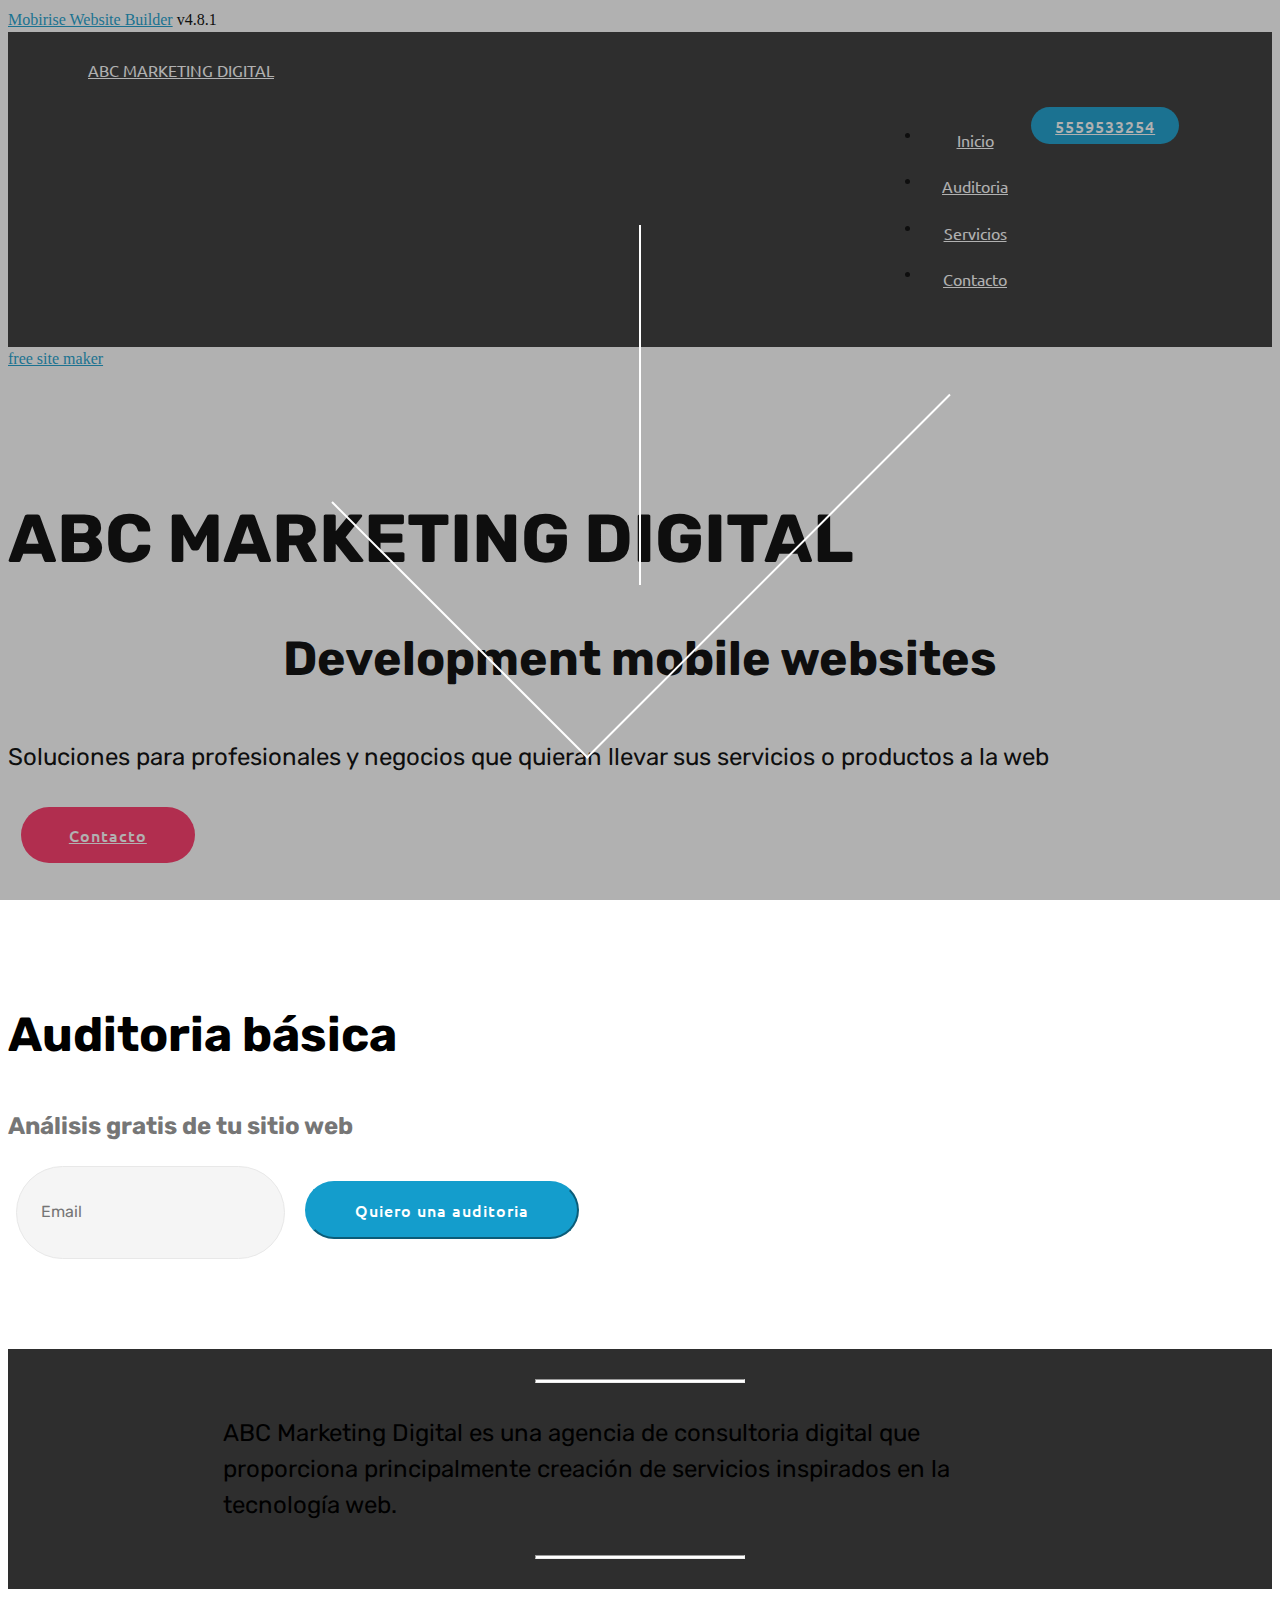
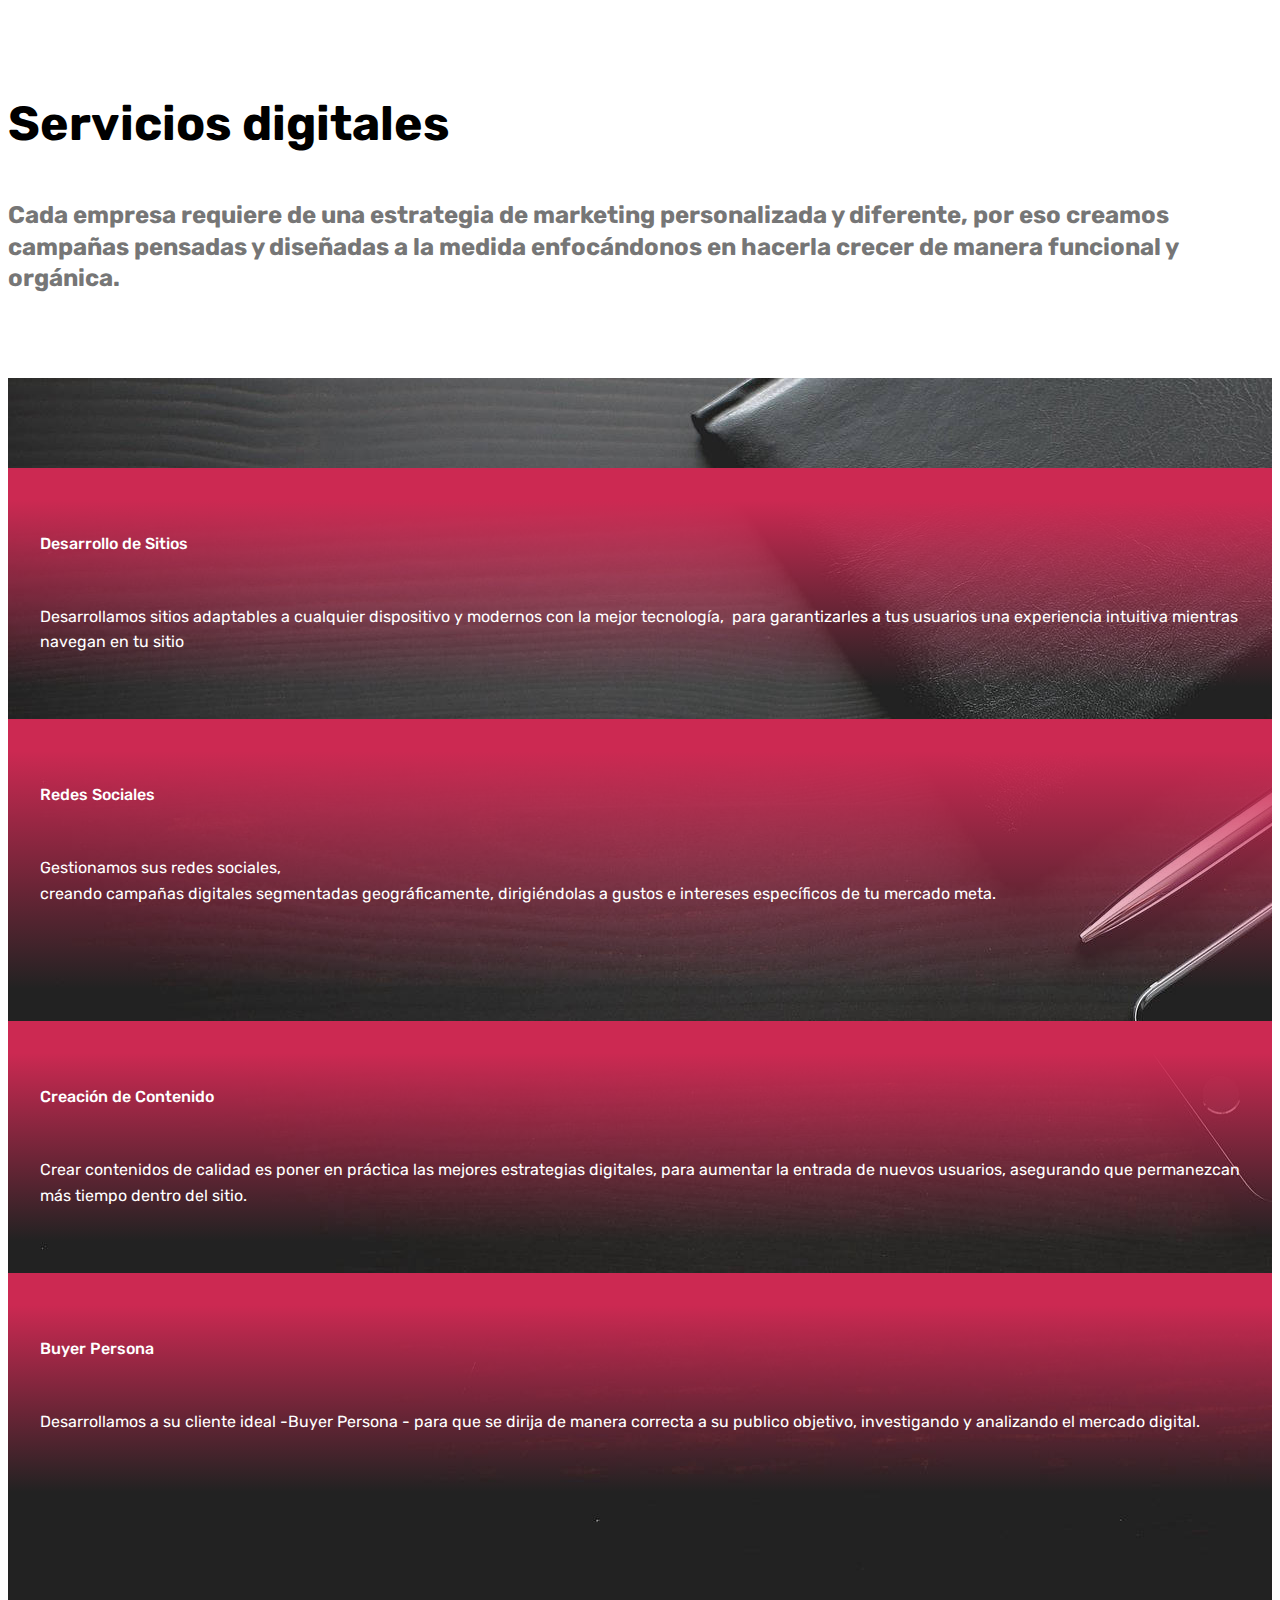
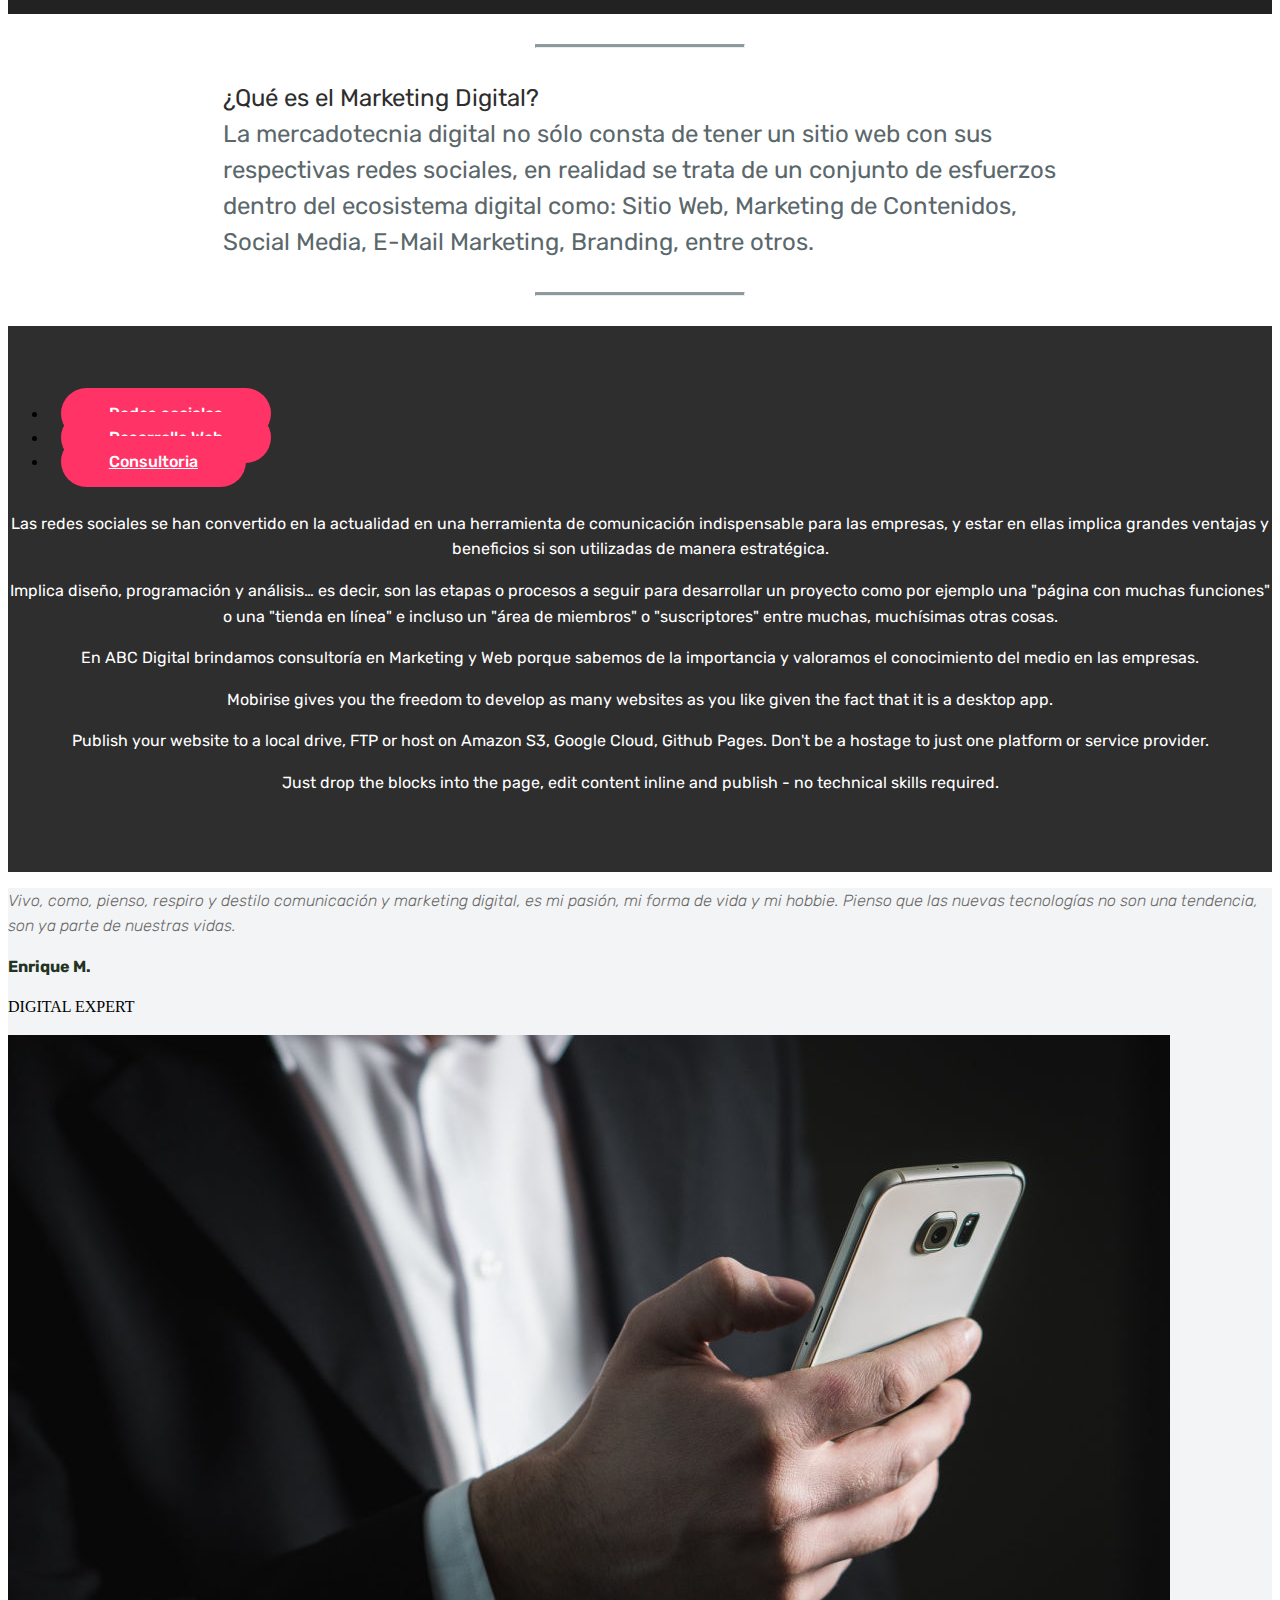
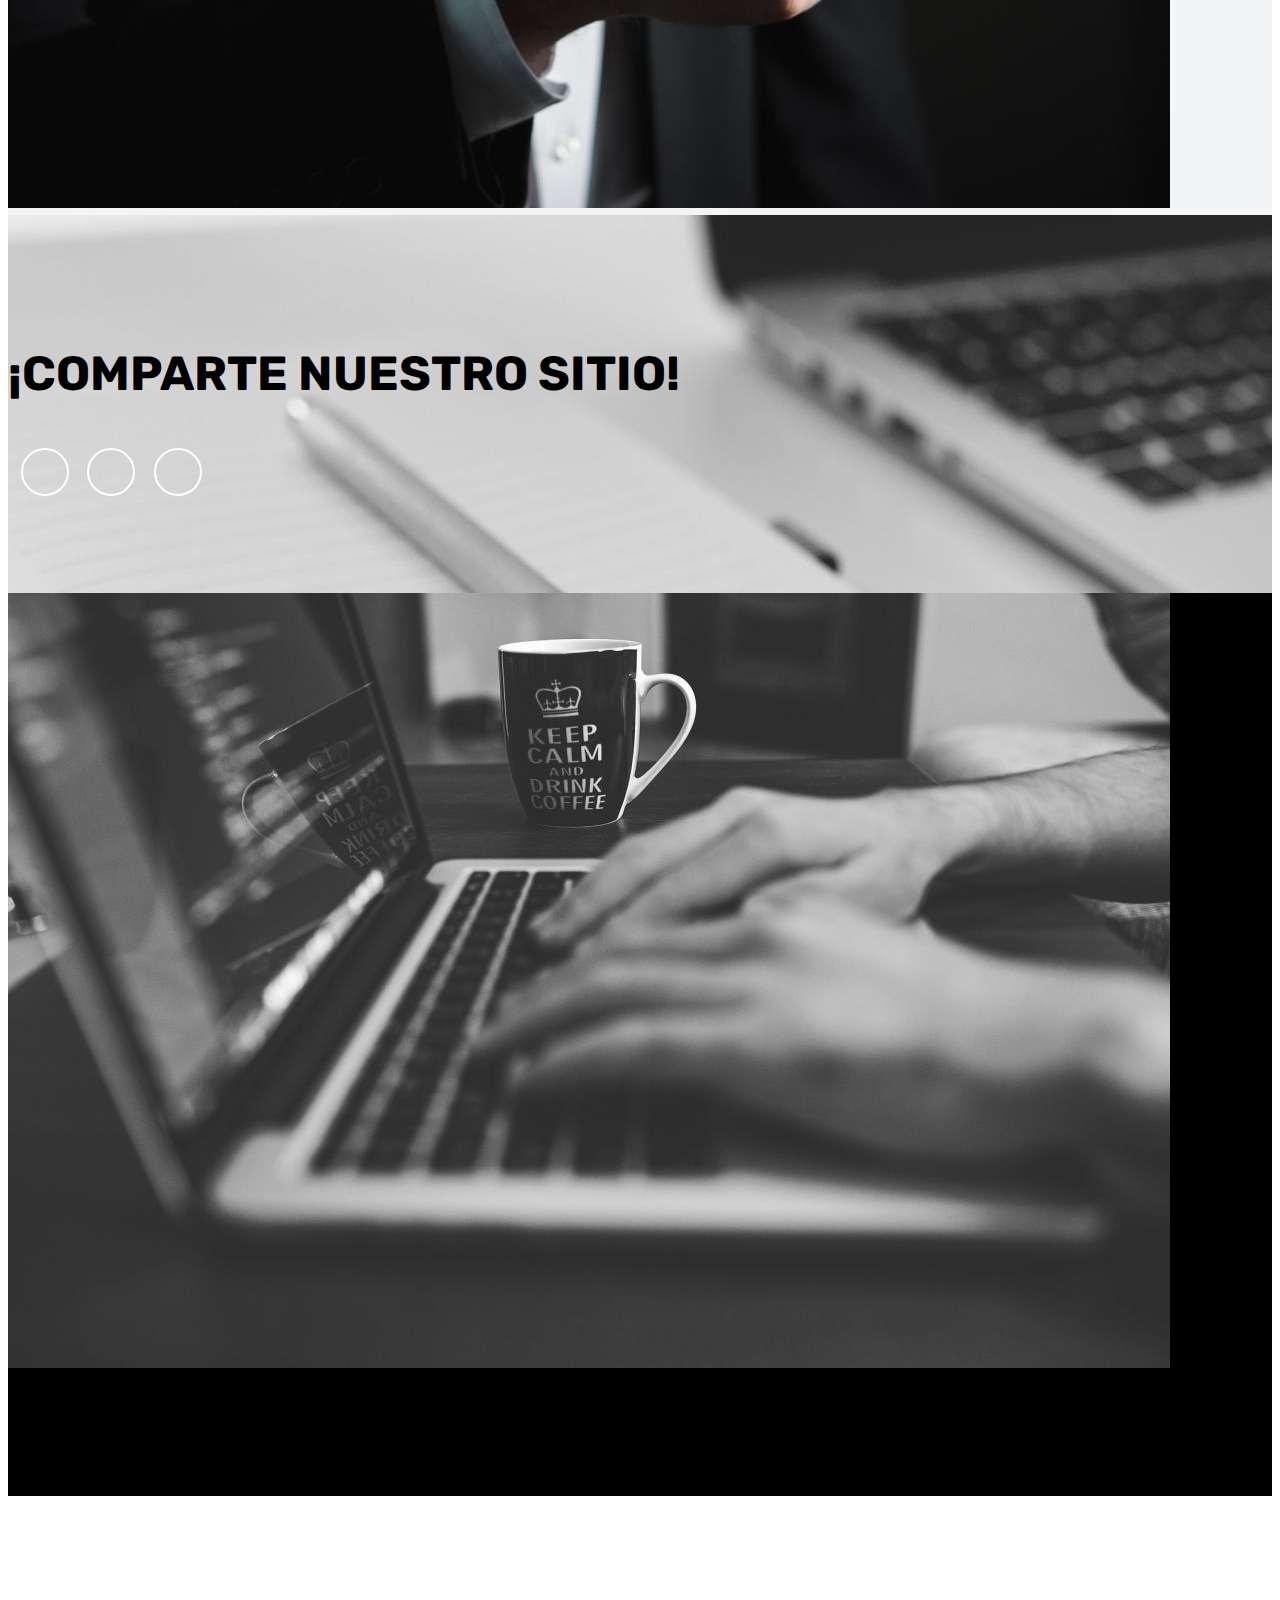
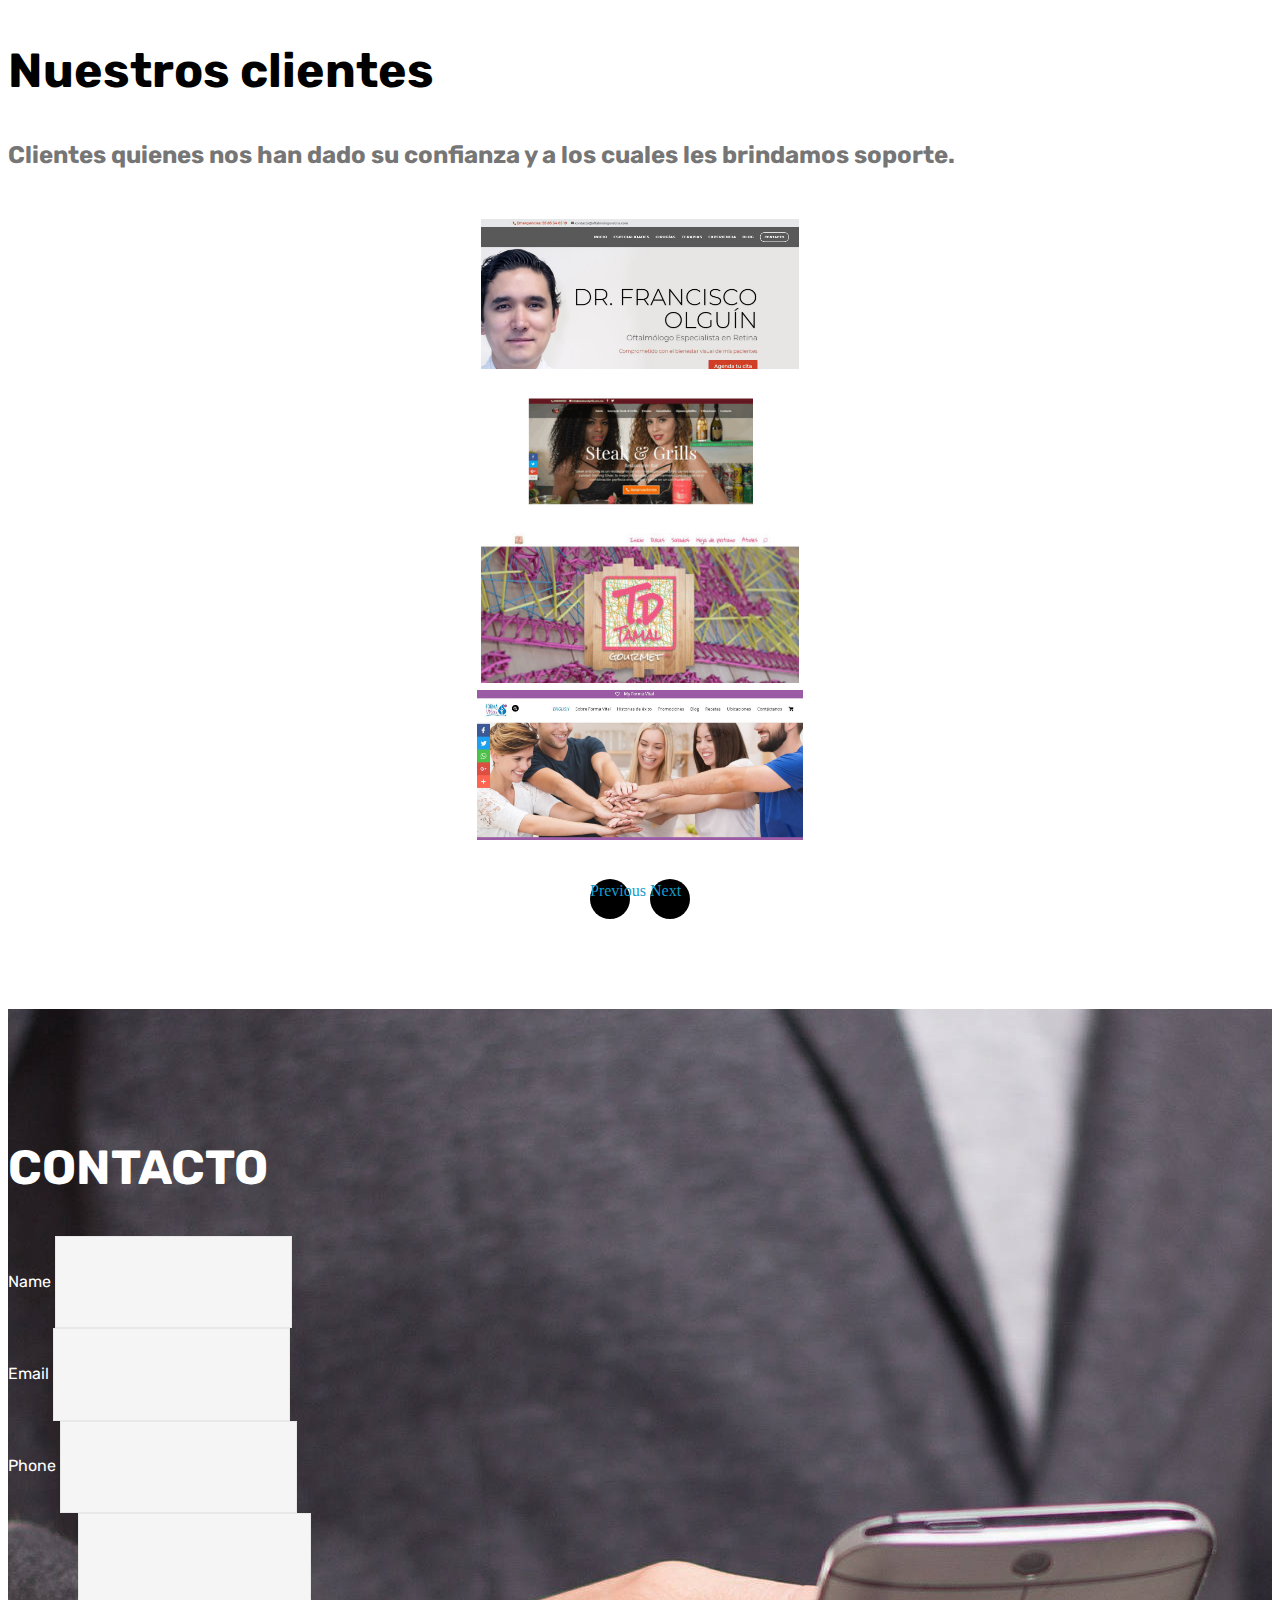
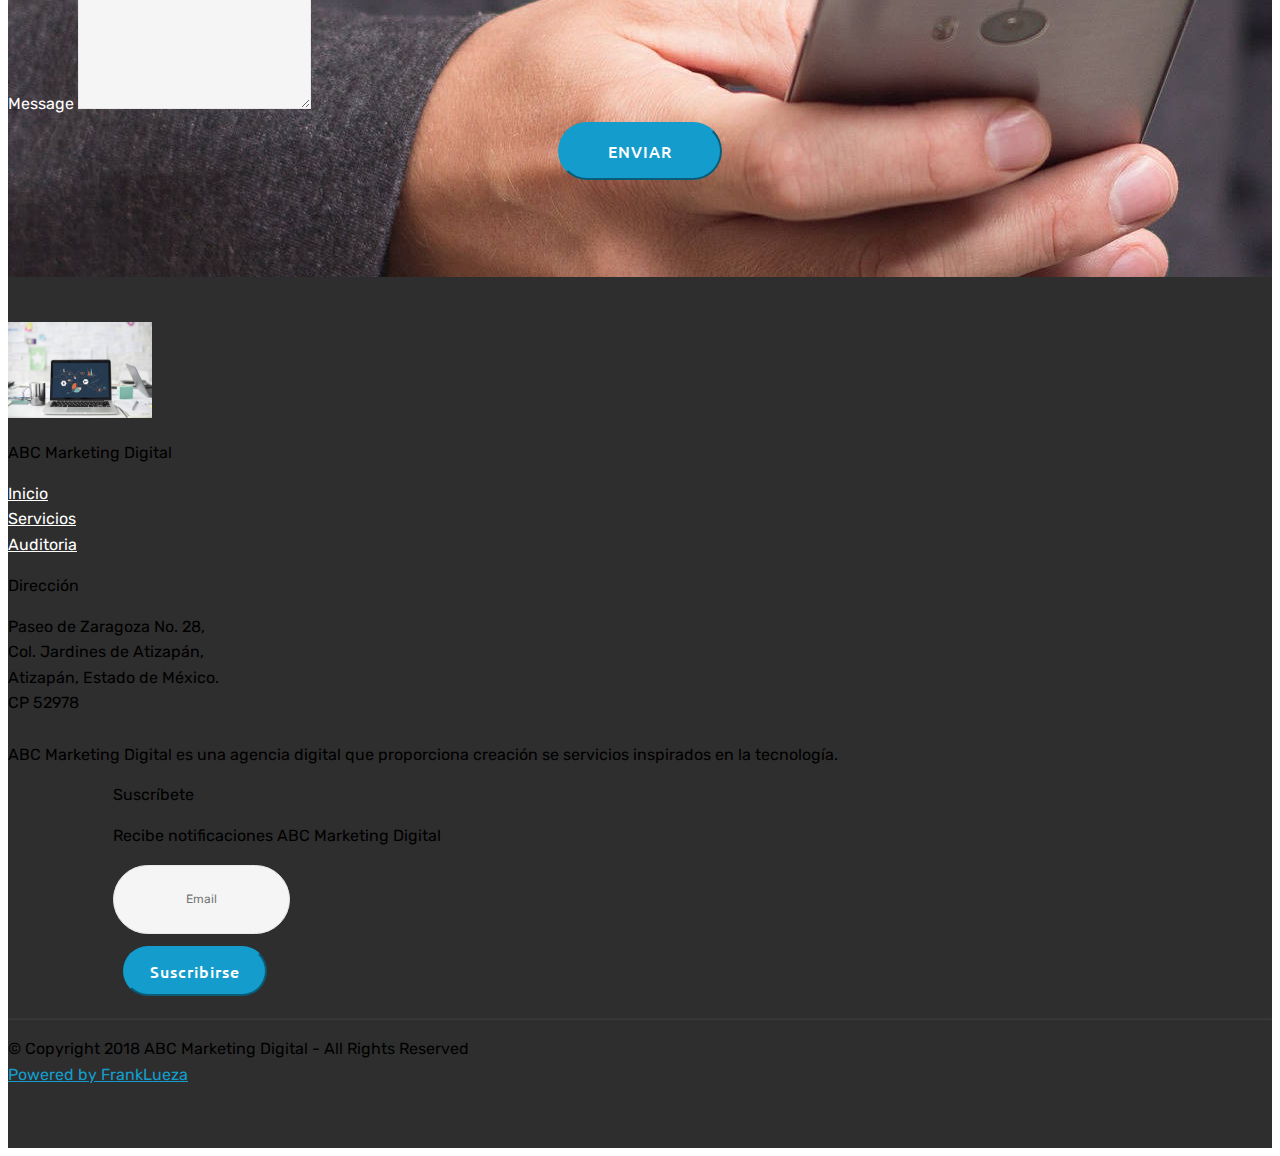
==== commit f9eb2a45: "create github pages" ====
--- a/index.html
+++ b/index.html
@@ -53,7 +53,7 @@
     </nav>
 </section>
 
-<section class="engine"><a href="https://mobiri.se/n">free simple web templates</a></section><section class="cid-qXhuhNPaB5 mbr-fullscreen mbr-parallax-background" id="header2-1">
+<section class="engine"><a href="https://mobiri.se/d">free site maker</a></section><section class="cid-qXhuhNPaB5 mbr-fullscreen mbr-parallax-background" id="header2-1">
 
     
 
@@ -98,7 +98,7 @@
         <div class="row py-2 justify-content-center">
             <div class="col-12 col-lg-6  col-md-8 " data-form-type="formoid">
                 <div data-form-alert="" hidden="">Gracias por contactarnos, en breve te contactaremos</div>
-                <form class="mbr-form" action="https://mobirise.com/" method="post" data-form-title="Mobirise Form"><input type="hidden" name="email" data-form-email="true" value="OaXMqS7keIopIiJi3M8po6vjd7HMaEBoL3zJSOixSqX57/dXVuVT2dScFx70eZOWU5Fa55INWGp3w9BrqETOYHFdjq78QIhPbN/cdiEWy5cMKehoa5S6qnMijBUf2mOg" data-form-field="Email">
+                <form class="mbr-form" action="https://mobirise.com/" method="post" data-form-title="Mobirise Form"><input type="hidden" name="email" data-form-email="true" value="DfuyKklv+WRhoG/yM2JlX88/SDyhJ4hdSvbkYttl5d3m0ttJ2AJzRh48pEzEUbkwcBU3leoutUXB/NEZZKdtxVSRu0aJFX5mpFtZjHUcZAfMi4wxgviFFeeAP8PG+dvM" data-form-field="Email">
                     <div class="mbr-subscribe input-group">
                         <input class="form-control" type="email" name="email" placeholder="Email" data-form-field="Email" required="" id="email-form3-1o">
                         <span class="input-group-btn"><button href="" type="submit" class="btn btn-primary display-4">Quiero una auditoria</button></span>
@@ -470,7 +470,7 @@
             <div class="media-container-column col-lg-8" data-form-type="formoid">
                     <div data-form-alert="" hidden="">Gracias por contactarnos, en breve nos comunicaremos contigo.</div>
             
-                    <form class="mbr-form" action="https://mobirise.com/" method="post" data-form-title="Mobirise Form"><input type="hidden" name="email" data-form-email="true" value="PyJ5ZAiiBMzEVaWtMQuTKe+6RdXuRv27zA3k24V3yBQWI+b7cd9UKC6HVHlLswnjaZEwrOC1sPCX9c5HkN7VJAkq77vuIX0s7q8Qye/UAMe1xz8O4SKpaFpYYd6wxC3M" data-form-field="Email">
+                    <form class="mbr-form" action="https://mobirise.com/" method="post" data-form-title="Mobirise Form"><input type="hidden" name="email" data-form-email="true" value="tkYUXtQfLcIUnB9qHzvdXCvCym7pHcesl5qawbvwZbAGXL3wgm0n5enVrJR2vLVu5XoHeSvLtAKeC4Oh0Vyq1vwPJ4j71Z90a55EFF9yP4k0MbCrQcG+sHZ8CKUBVfwM" data-form-field="Email">
                         <div class="row row-sm-offset">
                             <div class="col-md-4 multi-horizontal" data-for="name">
                                 <div class="form-group">
@@ -536,7 +536,7 @@
                     <div data-form-alert="" hidden="" class="align-center">Gracias por suscribirse, en breve nos pondremos en contacto contigo.</div>
 
                     <form class="form-inline" action="https://mobirise.com/" method="post" data-form-title="Mobirise Form">
-                        <input type="hidden" value="C0EWVcv6W/BTR6YP9m9m+67LvhRxZ+S6jNL45B2DLtbmCwSkcK/6JiAqGhE0kihRd1FGVytRTCSmvQWapGznIm5BVJVwAMB01weEK5IVlNnTlg+PJPjl2n9uCOZv56UK" data-form-email="true">
+                        <input type="hidden" value="1GwCqkymIHmNc2rGJuvsFHSnULlrrVoGXpM/k+DNmeOpytyO5Wei6iFMLfMM1ZNFN3998EGvvOtQRmv/3QyIpjRaJ8m7IP+qe+6txJPIe4DQ86GrB4Pqj794tMB9uKZW" data-form-email="true">
                         <div class="form-group">
                             <input type="email" class="form-control input-sm input-inverse my-2" name="email" required="" data-form-field="Email" placeholder="Email" id="email-footer4-1e">
                         </div>
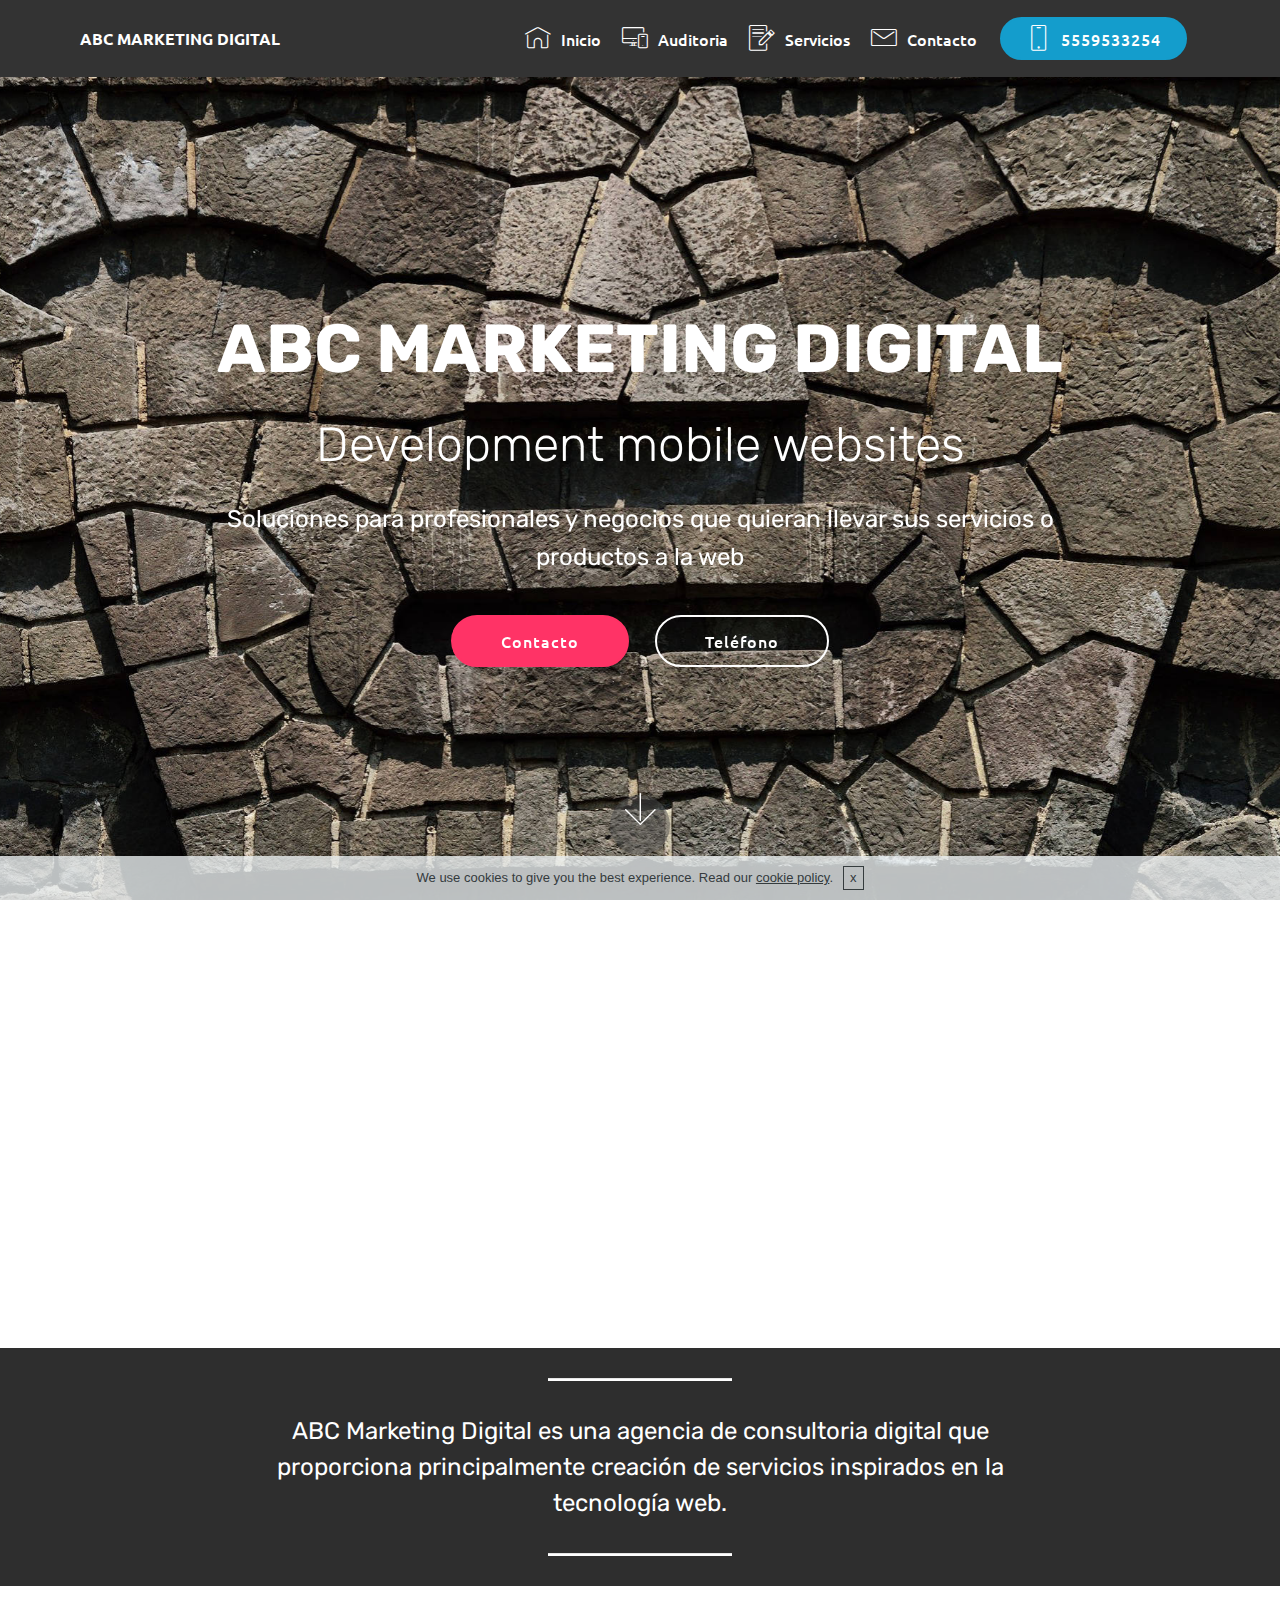
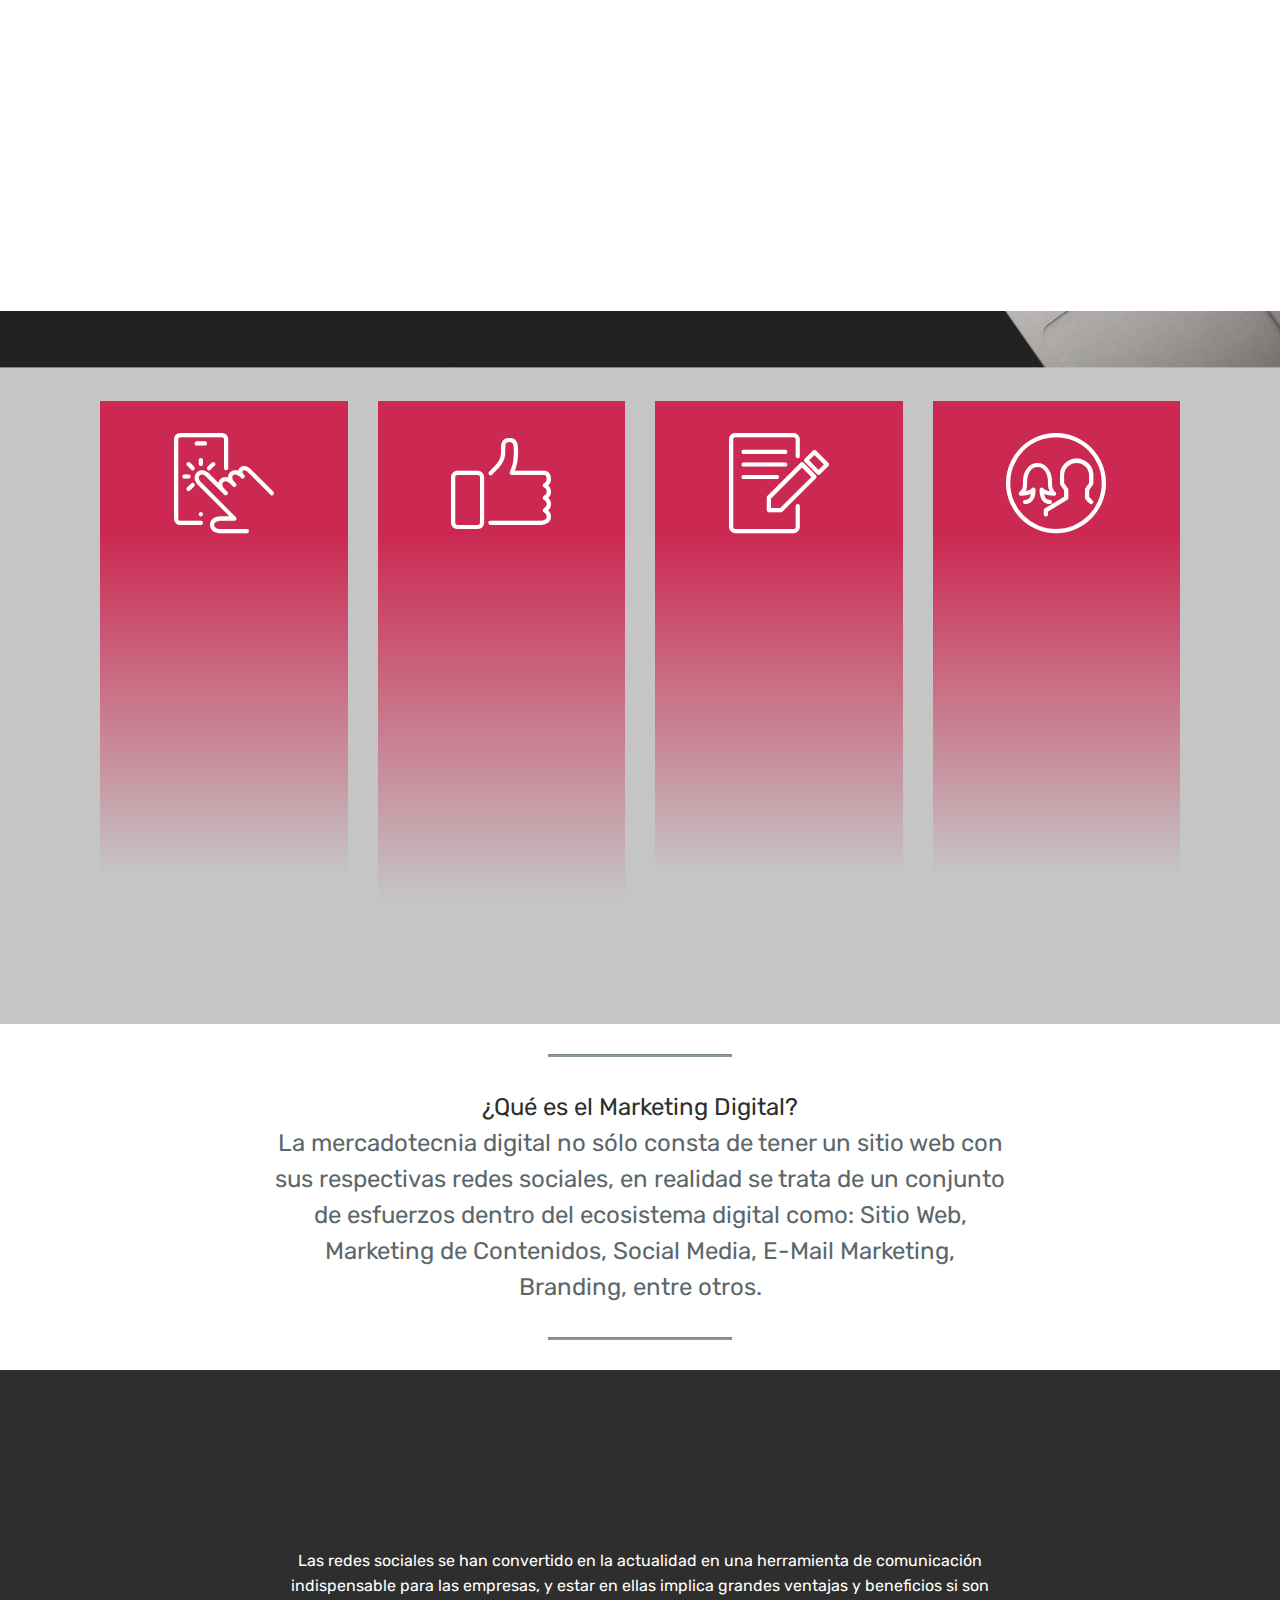
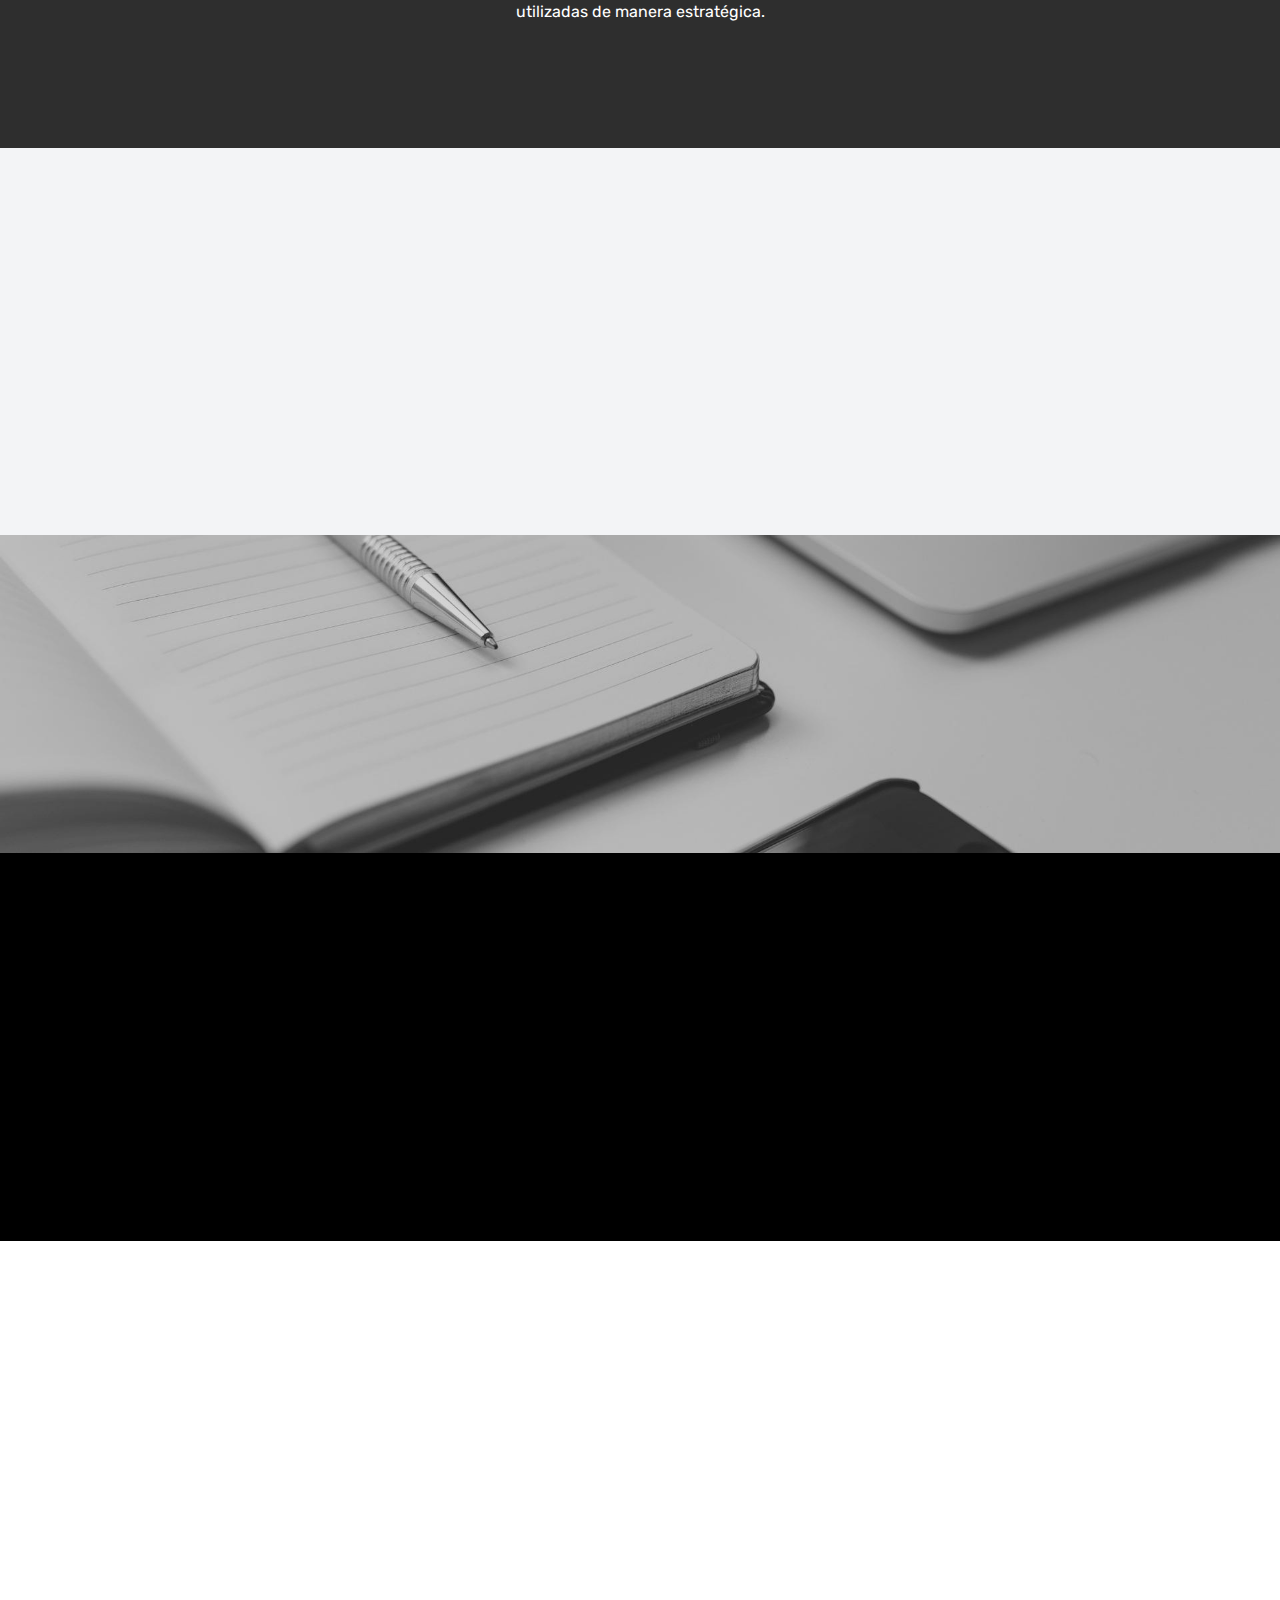
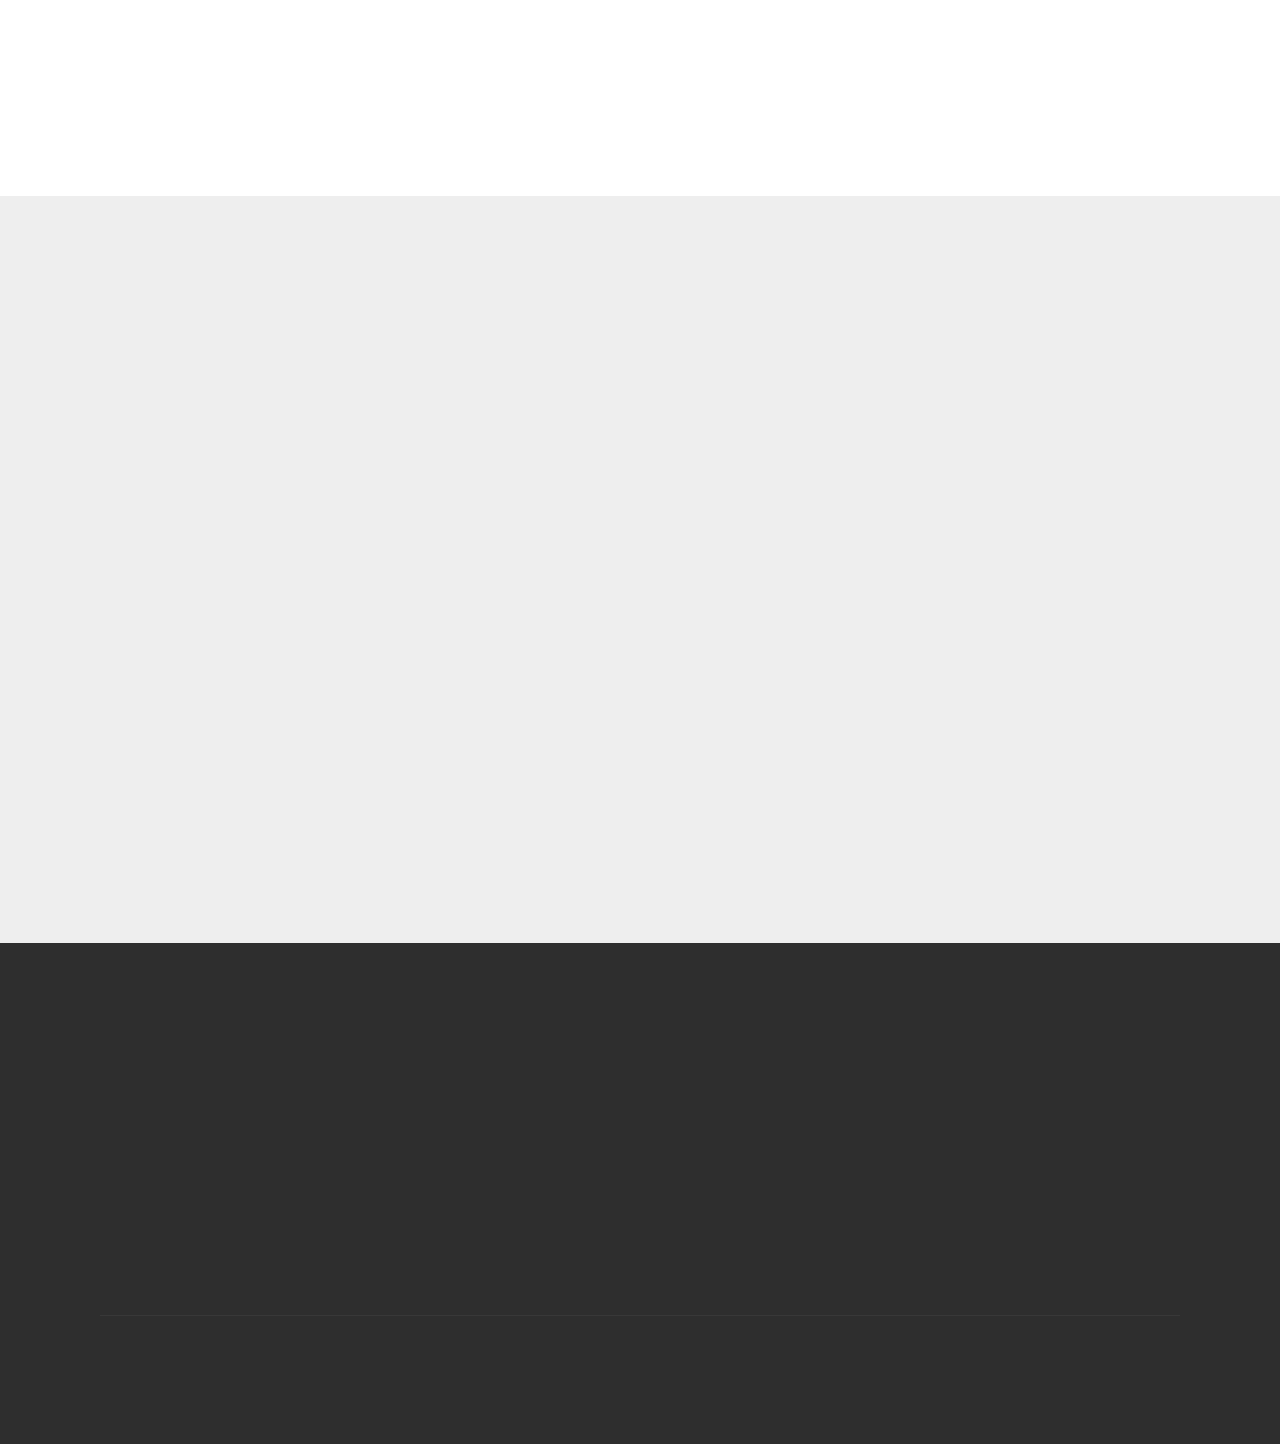
==== commit a3df2a9c: "Subida de la web abc marketing digital" ====
--- a/index.html
+++ b/index.html
@@ -16,6 +16,7 @@
   <link rel="stylesheet" href="assets/bootstrap/css/bootstrap-grid.min.css">
   <link rel="stylesheet" href="assets/bootstrap/css/bootstrap-reboot.min.css">
   <link rel="stylesheet" href="assets/animatecss/animate.min.css">
+  <link rel="stylesheet" href="assets/gdpr-plugin/gdpr-styles.css">
   <link rel="stylesheet" href="assets/socicon/css/styles.css">
   <link rel="stylesheet" href="assets/dropdown/css/style.css">
   <link rel="stylesheet" href="assets/theme/css/style.css">
@@ -53,7 +54,7 @@
     </nav>
 </section>
 
-<section class="engine"><a href="https://mobiri.se/d">free site maker</a></section><section class="cid-qXhuhNPaB5 mbr-fullscreen mbr-parallax-background" id="header2-1">
+<section class="engine"><a href="https://mobiri.se/k">develop own website</a></section><section class="cid-qXhuhNPaB5 mbr-fullscreen mbr-parallax-background" id="header2-1">
 
     
 
@@ -98,12 +99,12 @@
         <div class="row py-2 justify-content-center">
             <div class="col-12 col-lg-6  col-md-8 " data-form-type="formoid">
                 <div data-form-alert="" hidden="">Gracias por contactarnos, en breve te contactaremos</div>
-                <form class="mbr-form" action="https://mobirise.com/" method="post" data-form-title="Mobirise Form"><input type="hidden" name="email" data-form-email="true" value="DfuyKklv+WRhoG/yM2JlX88/SDyhJ4hdSvbkYttl5d3m0ttJ2AJzRh48pEzEUbkwcBU3leoutUXB/NEZZKdtxVSRu0aJFX5mpFtZjHUcZAfMi4wxgviFFeeAP8PG+dvM" data-form-field="Email">
+                <form class="mbr-form" action="https://mobirise.com/" method="post" data-form-title="Mobirise Form"><input type="hidden" name="email" data-form-email="true" value="DZ0rLAF+mFbivR4H88hYxnQ2PP30J8nYqPuE8kVvGcrlKQ6D10tfjezUZ8mVHWtlBay7wsERZUP1fAuLw/1tR1olWokRJywXdkp90TtXqU3jzKtFJOrA12RqmDzjL/6/" data-form-field="Email">
                     <div class="mbr-subscribe input-group">
                         <input class="form-control" type="email" name="email" placeholder="Email" data-form-field="Email" required="" id="email-form3-1o">
                         <span class="input-group-btn"><button href="" type="submit" class="btn btn-primary display-4">Quiero una auditoria</button></span>
                     </div>
-                </form>
+                <span class="gdpr-block "><label><input type="checkbox" name="gdpr" id="gdpr-form3-1o" required="">By continiung you agree to our <a href="terms.html">Terms of Service</a> and <a href="policy.html">Privacy Policy</a>.</label></span></form>
             </div>
         </div>
     </div>
@@ -470,7 +471,7 @@
             <div class="media-container-column col-lg-8" data-form-type="formoid">
                     <div data-form-alert="" hidden="">Gracias por contactarnos, en breve nos comunicaremos contigo.</div>
             
-                    <form class="mbr-form" action="https://mobirise.com/" method="post" data-form-title="Mobirise Form"><input type="hidden" name="email" data-form-email="true" value="tkYUXtQfLcIUnB9qHzvdXCvCym7pHcesl5qawbvwZbAGXL3wgm0n5enVrJR2vLVu5XoHeSvLtAKeC4Oh0Vyq1vwPJ4j71Z90a55EFF9yP4k0MbCrQcG+sHZ8CKUBVfwM" data-form-field="Email">
+                    <form class="mbr-form" action="https://mobirise.com/" method="post" data-form-title="Mobirise Form"><input type="hidden" name="email" data-form-email="true" value="Zvpn974CJuqf1NwhCAcfEXxEo3vEQz4YEsNfqWeW8s5huzMjTZ3h3fNTwsSdW6tgf9oIxFP0aS2ixKZBchWn6AnnT1rfdwxk7iigk/k4VUrKTRcSckB/2MWeRegWZmFs" data-form-field="Email">
                         <div class="row row-sm-offset">
                             <div class="col-md-4 multi-horizontal" data-for="name">
                                 <div class="form-group">
@@ -497,7 +498,7 @@
                         </div>
             
                         <span class="input-group-btn"><button href="" type="submit" class="btn btn-primary btn-form display-4">ENVIAR</button></span>
-                    </form>
+                    <span class="gdpr-block "><label><input type="checkbox" name="gdpr" id="gdpr-form1-1k" required="">By continiung you agree to our <a href="terms.html">Terms of Service</a> and <a href="policy.html">Privacy Policy</a>.</label></span></form>
             </div>
         </div>
     </div>
@@ -536,12 +537,12 @@
                     <div data-form-alert="" hidden="" class="align-center">Gracias por suscribirse, en breve nos pondremos en contacto contigo.</div>
 
                     <form class="form-inline" action="https://mobirise.com/" method="post" data-form-title="Mobirise Form">
-                        <input type="hidden" value="1GwCqkymIHmNc2rGJuvsFHSnULlrrVoGXpM/k+DNmeOpytyO5Wei6iFMLfMM1ZNFN3998EGvvOtQRmv/3QyIpjRaJ8m7IP+qe+6txJPIe4DQ86GrB4Pqj794tMB9uKZW" data-form-email="true">
+                        <input type="hidden" value="SILhlBG8lTyWiIiDDDk7zTGpajaNzj24BFCSsyldmrJOaIDKeE8yvGkj58/mN3218FgbYwz6OnBSO74jne6U11Mq9F79Vbry0+AKdLLrBUo4gSznvi6qEpCEQ2aNH6s0" data-form-email="true">
                         <div class="form-group">
                             <input type="email" class="form-control input-sm input-inverse my-2" name="email" required="" data-form-field="Email" placeholder="Email" id="email-footer4-1e">
                         </div>
                         <div class="input-group-btn m-2"><button href="" class="btn btn-primary display-4" type="submit" role="button">Suscribirse</button></div>
-                    </form>
+                    <span class="gdpr-block "><label><input type="checkbox" name="gdpr" id="gdpr-footer4-1e" required="">By continiung you agree to our <a href="terms.html">Terms of Service</a> and <a href="policy.html">Privacy Policy</a>.</label></span></form>
                 </div>
                 <p class="mb-4 mbr-fonts-style foot-title display-7"></p>
                 
@@ -569,8 +570,10 @@
   <script src="assets/popper/popper.min.js"></script>
   <script src="assets/tether/tether.min.js"></script>
   <script src="assets/bootstrap/js/bootstrap.min.js"></script>
+  <script src="assets/cookies-alert-plugin/cookies-alert-core.js"></script>
+  <script src="assets/cookies-alert-plugin/cookies-alert-script.js"></script>
+  <script src="assets/parallax/jarallax.min.js"></script>
   <script src="assets/viewportchecker/jquery.viewportchecker.js"></script>
-  <script src="assets/parallax/jarallax.min.js"></script>
   <script src="assets/mbr-tabs/mbr-tabs.js"></script>
   <script src="assets/sociallikes/social-likes.js"></script>
   <script src="assets/bootstrapcarouselswipe/bootstrap-carousel-swipe.js"></script>
@@ -584,5 +587,6 @@
   
  <div id="scrollToTop" class="scrollToTop mbr-arrow-up"><a style="text-align: center;"><i></i></a></div>
     <input name="animation" type="hidden">
+  <input name="cookieData" type="hidden" data-cookie-text="We use cookies to give you the best experience. Read our <a href='privacy.html'>cookie policy</a>.">
   </body>
 </html>--- a/assets/web/assets/mobirise-icons/mobirise-icons.css
+++ b/assets/web/assets/mobirise-icons/mobirise-icons.css
@@ -0,0 +1,476 @@
+@font-face {
+  font-family: 'MobiriseIcons';
+  src:  url('mobirise-icons.eot?spat4u');
+  src:  url('mobirise-icons.eot?spat4u#iefix') format('embedded-opentype'),
+    url('mobirise-icons.ttf?spat4u') format('truetype'),
+    url('mobirise-icons.woff?spat4u') format('woff'),
+    url('mobirise-icons.svg?spat4u#MobiriseIcons') format('svg');
+  font-weight: normal;
+  font-style: normal;
+}
+
+[class^="mbri-"], [class*=" mbri-"] {
+  /* use !important to prevent issues with browser extensions that change fonts */
+  font-family: MobiriseIcons !important;
+  speak: none;
+  font-style: normal;
+  font-weight: normal;
+  font-variant: normal;
+  text-transform: none;
+  line-height: 1;
+
+  /* Better Font Rendering =========== */
+  -webkit-font-smoothing: antialiased;
+  -moz-osx-font-smoothing: grayscale;
+}
+
+.mbri-add-submenu:before {
+  content: "\e900";
+}
+.mbri-alert:before {
+  content: "\e901";
+}
+.mbri-align-center:before {
+  content: "\e902";
+}
+.mbri-align-justify:before {
+  content: "\e903";
+}
+.mbri-align-left:before {
+  content: "\e904";
+}
+.mbri-align-right:before {
+  content: "\e905";
+}
+.mbri-android:before {
+  content: "\e906";
+}
+.mbri-apple:before {
+  content: "\e907";
+}
+.mbri-arrow-down:before {
+  content: "\e908";
+}
+.mbri-arrow-next:before {
+  content: "\e909";
+}
+.mbri-arrow-prev:before {
+  content: "\e90a";
+}
+.mbri-arrow-up:before {
+  content: "\e90b";
+}
+.mbri-bold:before {
+  content: "\e90c";
+}
+.mbri-bookmark:before {
+  content: "\e90d";
+}
+.mbri-bootstrap:before {
+  content: "\e90e";
+}
+.mbri-briefcase:before {
+  content: "\e90f";
+}
+.mbri-browse:before {
+  content: "\e910";
+}
+.mbri-bulleted-list:before {
+  content: "\e911";
+}
+.mbri-calendar:before {
+  content: "\e912";
+}
+.mbri-camera:before {
+  content: "\e913";
+}
+.mbri-cart-add:before {
+  content: "\e914";
+}
+.mbri-cart-full:before {
+  content: "\e915";
+}
+.mbri-cash:before {
+  content: "\e916";
+}
+.mbri-change-style:before {
+  content: "\e917";
+}
+.mbri-chat:before {
+  content: "\e918";
+}
+.mbri-clock:before {
+  content: "\e919";
+}
+.mbri-close:before {
+  content: "\e91a";
+}
+.mbri-cloud:before {
+  content: "\e91b";
+}
+.mbri-code:before {
+  content: "\e91c";
+}
+.mbri-contact-form:before {
+  content: "\e91d";
+}
+.mbri-credit-card:before {
+  content: "\e91e";
+}
+.mbri-cursor-click:before {
+  content: "\e91f";
+}
+.mbri-cust-feedback:before {
+  content: "\e920";
+}
+.mbri-database:before {
+  content: "\e921";
+}
+.mbri-delivery:before {
+  content: "\e922";
+}
+.mbri-desktop:before {
+  content: "\e923";
+}
+.mbri-devices:before {
+  content: "\e924";
+}
+.mbri-down:before {
+  content: "\e925";
+}
+.mbri-download:before {
+  content: "\e989";
+}
+.mbri-drag-n-drop:before {
+  content: "\e927";
+}
+.mbri-drag-n-drop2:before {
+  content: "\e928";
+}
+.mbri-edit:before {
+  content: "\e929";
+}
+.mbri-edit2:before {
+  content: "\e92a";
+}
+.mbri-error:before {
+  content: "\e92b";
+}
+.mbri-extension:before {
+  content: "\e92c";
+}
+.mbri-features:before {
+  content: "\e92d";
+}
+.mbri-file:before {
+  content: "\e92e";
+}
+.mbri-flag:before {
+  content: "\e92f";
+}
+.mbri-folder:before {
+  content: "\e930";
+}
+.mbri-gift:before {
+  content: "\e931";
+}
+.mbri-github:before {
+  content: "\e932";
+}
+.mbri-globe:before {
+  content: "\e933";
+}
+.mbri-globe-2:before {
+  content: "\e934";
+}
+.mbri-growing-chart:before {
+  content: "\e935";
+}
+.mbri-hearth:before {
+  content: "\e936";
+}
+.mbri-help:before {
+  content: "\e937";
+}
+.mbri-home:before {
+  content: "\e938";
+}
+.mbri-hot-cup:before {
+  content: "\e939";
+}
+.mbri-idea:before {
+  content: "\e93a";
+}
+.mbri-image-gallery:before {
+  content: "\e93b";
+}
+.mbri-image-slider:before {
+  content: "\e93c";
+}
+.mbri-info:before {
+  content: "\e93d";
+}
+.mbri-italic:before {
+  content: "\e93e";
+}
+.mbri-key:before {
+  content: "\e93f";
+}
+.mbri-laptop:before {
+  content: "\e940";
+}
+.mbri-layers:before {
+  content: "\e941";
+}
+.mbri-left-right:before {
+  content: "\e942";
+}
+.mbri-left:before {
+  content: "\e943";
+}
+.mbri-letter:before {
+  content: "\e944";
+}
+.mbri-like:before {
+  content: "\e945";
+}
+.mbri-link:before {
+  content: "\e946";
+}
+.mbri-lock:before {
+  content: "\e947";
+}
+.mbri-login:before {
+  content: "\e948";
+}
+.mbri-logout:before {
+  content: "\e949";
+}
+.mbri-magic-stick:before {
+  content: "\e94a";
+}
+.mbri-map-pin:before {
+  content: "\e94b";
+}
+.mbri-menu:before {
+  content: "\e94c";
+}
+.mbri-mobile:before {
+  content: "\e94d";
+}
+.mbri-mobile2:before {
+  content: "\e94e";
+}
+.mbri-mobirise:before {
+  content: "\e94f";
+}
+.mbri-more-horizontal:before {
+  content: "\e950";
+}
+.mbri-more-vertical:before {
+  content: "\e951";
+}
+.mbri-music:before {
+  content: "\e952";
+}
+.mbri-new-file:before {
+  content: "\e953";
+}
+.mbri-numbered-list:before {
+  content: "\e954";
+}
+.mbri-opened-folder:before {
+  content: "\e955";
+}
+.mbri-pages:before {
+  content: "\e956";
+}
+.mbri-paper-plane:before {
+  content: "\e957";
+}
+.mbri-paperclip:before {
+  content: "\e958";
+}
+.mbri-photo:before {
+  content: "\e959";
+}
+.mbri-photos:before {
+  content: "\e95a";
+}
+.mbri-pin:before {
+  content: "\e95b";
+}
+.mbri-play:before {
+  content: "\e95c";
+}
+.mbri-plus:before {
+  content: "\e95d";
+}
+.mbri-preview:before {
+  content: "\e95e";
+}
+.mbri-print:before {
+  content: "\e95f";
+}
+.mbri-protect:before {
+  content: "\e960";
+}
+.mbri-question:before {
+  content: "\e961";
+}
+.mbri-quote-left:before {
+  content: "\e962";
+}
+.mbri-quote-right:before {
+  content: "\e963";
+}
+.mbri-refresh:before {
+  content: "\e964";
+}
+.mbri-responsive:before {
+  content: "\e965";
+}
+.mbri-right:before {
+  content: "\e966";
+}
+.mbri-rocket:before {
+  content: "\e967";
+}
+.mbri-sad-face:before {
+  content: "\e968";
+}
+.mbri-sale:before {
+  content: "\e969";
+}
+.mbri-save:before {
+  content: "\e96a";
+}
+.mbri-search:before {
+  content: "\e96b";
+}
+.mbri-setting:before {
+  content: "\e96c";
+}
+.mbri-setting2:before {
+  content: "\e96d";
+}
+.mbri-setting3:before {
+  content: "\e96e";
+}
+.mbri-share:before {
+  content: "\e96f";
+}
+.mbri-shopping-bag:before {
+  content: "\e970";
+}
+.mbri-shopping-basket:before {
+  content: "\e971";
+}
+.mbri-shopping-cart:before {
+  content: "\e972";
+}
+.mbri-sites:before {
+  content: "\e973";
+}
+.mbri-smile-face:before {
+  content: "\e974";
+}
+.mbri-speed:before {
+  content: "\e975";
+}
+.mbri-star:before {
+  content: "\e976";
+}
+.mbri-success:before {
+  content: "\e977";
+}
+.mbri-sun:before {
+  content: "\e978";
+}
+.mbri-sun2:before {
+  content: "\e979";
+}
+.mbri-tablet:before {
+  content: "\e97a";
+}
+.mbri-tablet-vertical:before {
+  content: "\e97b";
+}
+.mbri-target:before {
+  content: "\e97c";
+}
+.mbri-timer:before {
+  content: "\e97d";
+}
+.mbri-to-ftp:before {
+  content: "\e97e";
+}
+.mbri-to-local-drive:before {
+  content: "\e97f";
+}
+.mbri-touch-swipe:before {
+  content: "\e980";
+}
+.mbri-touch:before {
+  content: "\e981";
+}
+.mbri-trash:before {
+  content: "\e982";
+}
+.mbri-underline:before {
+  content: "\e983";
+}
+.mbri-unlink:before {
+  content: "\e984";
+}
+.mbri-unlock:before {
+  content: "\e985";
+}
+.mbri-up-down:before {
+  content: "\e986";
+}
+.mbri-up:before {
+  content: "\e987";
+}
+.mbri-update:before {
+  content: "\e988";
+}
+.mbri-upload:before {
+ content: "\e926"; 
+}
+.mbri-user:before {
+  content: "\e98a";
+}
+.mbri-user2:before {
+  content: "\e98b";
+}
+.mbri-users:before {
+  content: "\e98c";
+}
+.mbri-video:before {
+  content: "\e98d";
+}
+.mbri-video-play:before {
+  content: "\e98e";
+}
+.mbri-watch:before {
+  content: "\e98f";
+}
+.mbri-website-theme:before {
+  content: "\e990";
+}
+.mbri-wifi:before {
+  content: "\e991";
+}
+.mbri-windows:before {
+  content: "\e992";
+}
+.mbri-zoom-out:before {
+  content: "\e993";
+}
+.mbri-redo:before {
+  content: "\e994";
+}
+.mbri-undo:before {
+  content: "\e995";
+}
--- a/assets/soundcloud-plugin/style.css
+++ b/assets/soundcloud-plugin/style.css
@@ -0,0 +1,57 @@
+.addons-container {
+  position: relative;
+  margin-left: auto;
+  margin-right: auto;
+  padding-right: 15px;
+  padding-left: 15px; }
+  @media (min-width: 576px) {
+    .addons-container {
+      padding-right: 15px;
+      padding-left: 15px; } }
+  @media (min-width: 768px) {
+    .addons-container {
+      padding-right: 15px;
+      padding-left: 15px; } }
+  @media (min-width: 992px) {
+    .addons-container {
+      padding-right: 15px;
+      padding-left: 15px; } }
+  @media (min-width: 1200px) {
+    .addons-container {
+      padding-right: 15px;
+      padding-left: 15px; } }
+  @media (min-width: 576px) {
+    .addons-container {
+      width: 540px;
+      max-width: 100%; } }
+  @media (min-width: 768px) {
+    .addons-container {
+      width: 720px;
+      max-width: 100%; } }
+  @media (min-width: 992px) {
+    .addons-container {
+      width: 960px;
+      max-width: 100%; } }
+  @media (min-width: 1200px) {
+    .addons-container {
+      width: 1140px;
+      max-width: 100%; } }
+
+.addons-container-inner{
+    position: relative;
+    width: 100%;
+    min-height: 1px;
+    padding-right: 15px;
+    padding-left: 15px;
+}
+@media (min-width: 567px) {
+    .addons-container-inner{
+        -ms-flex: 0 0 66.666667%;
+        flex: 0 0 66.666667%;
+        max-width: 66.666667%;
+    }
+}
+.addons-row{
+    display: flex;
+    justify-content:center;
+}--- a/assets/gdpr-plugin/gdpr-styles.css
+++ b/assets/gdpr-plugin/gdpr-styles.css
@@ -0,0 +1,21 @@
+.gdpr-block {
+    padding: 10px 0;
+    font-size: 14px;
+    display: block;
+    text-align: center;
+}
+.gdpr-block.covert {
+	display: none;
+}
+.gdpr-block label input {
+    width: 15px;
+    margin-right: 10px;
+    vertical-align: middle;
+}
+.gdpr-block label {
+    color: #a7a7a7;
+    vertical-align: middle;
+    user-select: none;
+    margin-bottom: 0;
+    display: inline;
+}--- a/assets/socicon/css/styles.css
+++ b/assets/socicon/css/styles.css
@@ -0,0 +1,544 @@
+@charset "UTF-8";
+
+@font-face {
+  font-family: "socicon";
+  src:url("../fonts/socicon.eot");
+  src:url("../fonts/socicon.eot?#iefix") format("embedded-opentype"),
+    url("../fonts/socicon.woff") format("woff"),
+    url("../fonts/socicon.ttf") format("truetype"),
+    url("../fonts/socicon.svg#socicon") format("svg");
+  font-weight: normal;
+  font-style: normal;
+
+}
+
+[data-icon]:before {
+  font-family: "socicon" !important;
+  content: attr(data-icon);
+  font-style: normal !important;
+  font-weight: normal !important;
+  font-variant: normal !important;
+  text-transform: none !important;
+  speak: none;
+  line-height: 1;
+  -webkit-font-smoothing: antialiased;
+  -moz-osx-font-smoothing: grayscale;
+}
+
+[class^="socicon-"]:before,
+[class*=" socicon-"]:before {
+  font-family: "socicon" !important;
+  font-style: normal !important;
+  font-weight: normal !important;
+  font-variant: normal !important;
+  text-transform: none !important;
+  speak: none;
+  line-height: 1;
+  -webkit-font-smoothing: antialiased;
+  -moz-osx-font-smoothing: grayscale;
+}
+
+.socicon-modelmayhem:before {
+  content: "\e000";
+}
+.socicon-mixcloud:before {
+  content: "\e001";
+}
+.socicon-drupal:before {
+  content: "\e002";
+}
+.socicon-swarm:before {
+  content: "\e003";
+}
+.socicon-istock:before {
+  content: "\e004";
+}
+.socicon-yammer:before {
+  content: "\e005";
+}
+.socicon-ello:before {
+  content: "\e006";
+}
+.socicon-stackoverflow:before {
+  content: "\e007";
+}
+.socicon-persona:before {
+  content: "\e008";
+}
+.socicon-triplej:before {
+  content: "\e009";
+}
+.socicon-houzz:before {
+  content: "\e00a";
+}
+.socicon-rss:before {
+  content: "\e00b";
+}
+.socicon-paypal:before {
+  content: "\e00c";
+}
+.socicon-odnoklassniki:before {
+  content: "\e00d";
+}
+.socicon-airbnb:before {
+  content: "\e00e";
+}
+.socicon-periscope:before {
+  content: "\e00f";
+}
+.socicon-outlook:before {
+  content: "\e010";
+}
+.socicon-coderwall:before {
+  content: "\e011";
+}
+.socicon-tripadvisor:before {
+  content: "\e012";
+}
+.socicon-appnet:before {
+  content: "\e013";
+}
+.socicon-goodreads:before {
+  content: "\e014";
+}
+.socicon-tripit:before {
+  content: "\e015";
+}
+.socicon-lanyrd:before {
+  content: "\e016";
+}
+.socicon-slideshare:before {
+  content: "\e017";
+}
+.socicon-buffer:before {
+  content: "\e018";
+}
+.socicon-disqus:before {
+  content: "\e019";
+}
+.socicon-vkontakte:before {
+  content: "\e01a";
+}
+.socicon-whatsapp:before {
+  content: "\e01b";
+}
+.socicon-patreon:before {
+  content: "\e01c";
+}
+.socicon-storehouse:before {
+  content: "\e01d";
+}
+.socicon-pocket:before {
+  content: "\e01e";
+}
+.socicon-mail:before {
+  content: "\e01f";
+}
+.socicon-blogger:before {
+  content: "\e020";
+}
+.socicon-technorati:before {
+  content: "\e021";
+}
+.socicon-reddit:before {
+  content: "\e022";
+}
+.socicon-dribbble:before {
+  content: "\e023";
+}
+.socicon-stumbleupon:before {
+  content: "\e024";
+}
+.socicon-digg:before {
+  content: "\e025";
+}
+.socicon-envato:before {
+  content: "\e026";
+}
+.socicon-behance:before {
+  content: "\e027";
+}
+.socicon-delicious:before {
+  content: "\e028";
+}
+.socicon-deviantart:before {
+  content: "\e029";
+}
+.socicon-forrst:before {
+  content: "\e02a";
+}
+.socicon-play:before {
+  content: "\e02b";
+}
+.socicon-zerply:before {
+  content: "\e02c";
+}
+.socicon-wikipedia:before {
+  content: "\e02d";
+}
+.socicon-apple:before {
+  content: "\e02e";
+}
+.socicon-flattr:before {
+  content: "\e02f";
+}
+.socicon-github:before {
+  content: "\e030";
+}
+.socicon-renren:before {
+  content: "\e031";
+}
+.socicon-friendfeed:before {
+  content: "\e032";
+}
+.socicon-newsvine:before {
+  content: "\e033";
+}
+.socicon-identica:before {
+  content: "\e034";
+}
+.socicon-bebo:before {
+  content: "\e035";
+}
+.socicon-zynga:before {
+  content: "\e036";
+}
+.socicon-steam:before {
+  content: "\e037";
+}
+.socicon-xbox:before {
+  content: "\e038";
+}
+.socicon-windows:before {
+  content: "\e039";
+}
+.socicon-qq:before {
+  content: "\e03a";
+}
+.socicon-douban:before {
+  content: "\e03b";
+}
+.socicon-meetup:before {
+  content: "\e03c";
+}
+.socicon-playstation:before {
+  content: "\e03d";
+}
+.socicon-android:before {
+  content: "\e03e";
+}
+.socicon-snapchat:before {
+  content: "\e03f";
+}
+.socicon-twitter:before {
+  content: "\e040";
+}
+.socicon-facebook:before {
+  content: "\e041";
+}
+.socicon-googleplus:before {
+  content: "\e042";
+}
+.socicon-pinterest:before {
+  content: "\e043";
+}
+.socicon-foursquare:before {
+  content: "\e044";
+}
+.socicon-yahoo:before {
+  content: "\e045";
+}
+.socicon-skype:before {
+  content: "\e046";
+}
+.socicon-yelp:before {
+  content: "\e047";
+}
+.socicon-feedburner:before {
+  content: "\e048";
+}
+.socicon-linkedin:before {
+  content: "\e049";
+}
+.socicon-viadeo:before {
+  content: "\e04a";
+}
+.socicon-xing:before {
+  content: "\e04b";
+}
+.socicon-myspace:before {
+  content: "\e04c";
+}
+.socicon-soundcloud:before {
+  content: "\e04d";
+}
+.socicon-spotify:before {
+  content: "\e04e";
+}
+.socicon-grooveshark:before {
+  content: "\e04f";
+}
+.socicon-lastfm:before {
+  content: "\e050";
+}
+.socicon-youtube:before {
+  content: "\e051";
+}
+.socicon-vimeo:before {
+  content: "\e052";
+}
+.socicon-dailymotion:before {
+  content: "\e053";
+}
+.socicon-vine:before {
+  content: "\e054";
+}
+.socicon-flickr:before {
+  content: "\e055";
+}
+.socicon-500px:before {
+  content: "\e056";
+}
+.socicon-wordpress:before {
+  content: "\e058";
+}
+.socicon-tumblr:before {
+  content: "\e059";
+}
+.socicon-twitch:before {
+  content: "\e05a";
+}
+.socicon-8tracks:before {
+  content: "\e05b";
+}
+.socicon-amazon:before {
+  content: "\e05c";
+}
+.socicon-icq:before {
+  content: "\e05d";
+}
+.socicon-smugmug:before {
+  content: "\e05e";
+}
+.socicon-ravelry:before {
+  content: "\e05f";
+}
+.socicon-weibo:before {
+  content: "\e060";
+}
+.socicon-baidu:before {
+  content: "\e061";
+}
+.socicon-angellist:before {
+  content: "\e062";
+}
+.socicon-ebay:before {
+  content: "\e063";
+}
+.socicon-imdb:before {
+  content: "\e064";
+}
+.socicon-stayfriends:before {
+  content: "\e065";
+}
+.socicon-residentadvisor:before {
+  content: "\e066";
+}
+.socicon-google:before {
+  content: "\e067";
+}
+.socicon-yandex:before {
+  content: "\e068";
+}
+.socicon-sharethis:before {
+  content: "\e069";
+}
+.socicon-bandcamp:before {
+  content: "\e06a";
+}
+.socicon-itunes:before {
+  content: "\e06b";
+}
+.socicon-deezer:before {
+  content: "\e06c";
+}
+.socicon-telegram:before {
+  content: "\e06e";
+}
+.socicon-openid:before {
+  content: "\e06f";
+}
+.socicon-amplement:before {
+  content: "\e070";
+}
+.socicon-viber:before {
+  content: "\e071";
+}
+.socicon-zomato:before {
+  content: "\e072";
+}
+.socicon-draugiem:before {
+  content: "\e074";
+}
+.socicon-endomodo:before {
+  content: "\e075";
+}
+.socicon-filmweb:before {
+  content: "\e076";
+}
+.socicon-stackexchange:before {
+  content: "\e077";
+}
+.socicon-wykop:before {
+  content: "\e078";
+}
+.socicon-teamspeak:before {
+  content: "\e079";
+}
+.socicon-teamviewer:before {
+  content: "\e07a";
+}
+.socicon-ventrilo:before {
+  content: "\e07b";
+}
+.socicon-younow:before {
+  content: "\e07c";
+}
+.socicon-raidcall:before {
+  content: "\e07d";
+}
+.socicon-mumble:before {
+  content: "\e07e";
+}
+.socicon-medium:before {
+  content: "\e06d";
+}
+.socicon-bebee:before {
+  content: "\e07f";
+}
+.socicon-hitbox:before {
+  content: "\e080";
+}
+.socicon-reverbnation:before {
+  content: "\e081";
+}
+.socicon-formulr:before {
+  content: "\e082";
+}
+.socicon-instagram:before {
+  content: "\e057";
+}
+.socicon-battlenet:before {
+  content: "\e083";
+}
+.socicon-chrome:before {
+  content: "\e084";
+}
+.socicon-discord:before {
+  content: "\e086";
+}
+.socicon-issuu:before {
+  content: "\e087";
+}
+.socicon-macos:before {
+  content: "\e088";
+}
+.socicon-firefox:before {
+  content: "\e089";
+}
+.socicon-opera:before {
+  content: "\e08d";
+}
+.socicon-keybase:before {
+  content: "\e090";
+}
+.socicon-alliance:before {
+  content: "\e091";
+}
+.socicon-livejournal:before {
+  content: "\e092";
+}
+.socicon-googlephotos:before {
+  content: "\e093";
+}
+.socicon-horde:before {
+  content: "\e094";
+}
+.socicon-etsy:before {
+  content: "\e095";
+}
+.socicon-zapier:before {
+  content: "\e096";
+}
+.socicon-google-scholar:before {
+  content: "\e097";
+}
+.socicon-researchgate:before {
+  content: "\e098";
+}
+.socicon-wechat:before {
+  content: "\e099";
+}
+.socicon-strava:before {
+  content: "\e09a";
+}
+.socicon-line:before {
+  content: "\e09b";
+}
+.socicon-lyft:before {
+  content: "\e09c";
+}
+.socicon-uber:before {
+  content: "\e09d";
+}
+.socicon-songkick:before {
+  content: "\e09e";
+}
+.socicon-viewbug:before {
+  content: "\e09f";
+}
+.socicon-googlegroups:before {
+  content: "\e0a0";
+}
+.socicon-quora:before {
+  content: "\e073";
+}
+.socicon-diablo:before {
+  content: "\e085";
+}
+.socicon-blizzard:before {
+  content: "\e0a1";
+}
+.socicon-hearthstone:before {
+  content: "\e08b";
+}
+.socicon-heroes:before {
+  content: "\e08a";
+}
+.socicon-overwatch:before {
+  content: "\e08c";
+}
+.socicon-warcraft:before {
+  content: "\e08e";
+}
+.socicon-starcraft:before {
+  content: "\e08f";
+}
+.socicon-beam:before {
+  content: "\e0a2";
+}
+.socicon-curse:before {
+  content: "\e0a3";
+}
+.socicon-player:before {
+  content: "\e0a4";
+}
+.socicon-streamjar:before {
+  content: "\e0a5";
+}
+.socicon-nintendo:before {
+  content: "\e0a6";
+}
+.socicon-hellocoton:before {
+  content: "\e0a7";
+}
--- a/assets/dropdown/css/style.css
+++ b/assets/dropdown/css/style.css
@@ -0,0 +1,265 @@
+.navbar-dropdown {
+  left: 0;
+  padding: 0;
+  position: absolute;
+  right: 0;
+  top: 0;
+  transition: all 0.45s ease;
+  z-index: 1030;
+  background: #282828; }
+  .navbar-dropdown .navbar-logo {
+    margin-right: 0.8rem;
+    transition: margin 0.3s ease-in-out;
+    vertical-align: middle; }
+    .navbar-dropdown .navbar-logo img {
+      height: 3.125rem;
+      transition: all 0.3s ease-in-out; }
+    .navbar-dropdown .navbar-logo.mbr-iconfont {
+      font-size: 3.125rem;
+      line-height: 3.125rem; }
+  .navbar-dropdown .navbar-caption {
+    font-weight: 700;
+    white-space: normal;
+    vertical-align: -4px;
+    line-height: 3.125rem !important; }
+    .navbar-dropdown .navbar-caption, .navbar-dropdown .navbar-caption:hover {
+      color: inherit;
+      text-decoration: none; }
+  .navbar-dropdown .mbr-iconfont + .navbar-caption {
+    vertical-align: -1px; }
+  .navbar-dropdown.navbar-fixed-top {
+    position: fixed; }
+  .navbar-dropdown .navbar-brand span {
+    vertical-align: -4px; }
+  .navbar-dropdown.bg-color.transparent {
+    background: none; }
+  .navbar-dropdown.navbar-short .navbar-brand {
+    padding: 0.625rem 0; }
+    .navbar-dropdown.navbar-short .navbar-brand span {
+      vertical-align: -1px; }
+  .navbar-dropdown.navbar-short .navbar-caption {
+    line-height: 2.375rem !important;
+    vertical-align: -2px; }
+  .navbar-dropdown.navbar-short .navbar-logo {
+    margin-right: 0.5rem; }
+    .navbar-dropdown.navbar-short .navbar-logo img {
+      height: 2.375rem; }
+    .navbar-dropdown.navbar-short .navbar-logo.mbr-iconfont {
+      font-size: 2.375rem;
+      line-height: 2.375rem; }
+  .navbar-dropdown.navbar-short .mbr-table-cell {
+    height: 3.625rem; }
+  .navbar-dropdown .navbar-close {
+    left: 0.6875rem;
+    position: fixed;
+    top: 0.75rem;
+    z-index: 1000; }
+  .navbar-dropdown .hamburger-icon {
+    content: "";
+    display: inline-block;
+    vertical-align: middle;
+    width: 16px;
+    -webkit-box-shadow: 0 -6px 0 1px #282828,0 0 0 1px #282828,0 6px 0 1px #282828;
+    -moz-box-shadow: 0 -6px 0 1px #282828,0 0 0 1px #282828,0 6px 0 1px #282828;
+    box-shadow: 0 -6px 0 1px #282828,0 0 0 1px #282828,0 6px 0 1px #282828; }
+
+.dropdown-menu .dropdown-toggle[data-toggle="dropdown-submenu"]::after {
+  border-bottom: 0.35em solid transparent;
+  border-left: 0.35em solid;
+  border-right: 0;
+  border-top: 0.35em solid transparent;
+  margin-left: 0.3rem; }
+
+.dropdown-menu .dropdown-item:focus {
+  outline: 0; }
+
+.nav-dropdown {
+  font-size: 0.75rem;
+  font-weight: 500;
+  height: auto !important; }
+  .nav-dropdown .nav-btn {
+    padding-left: 1rem; }
+  .nav-dropdown .link {
+    margin: .667em 1.667em;
+    font-weight: 500;
+    padding: 0;
+    transition: color .2s ease-in-out; }
+    .nav-dropdown .link.dropdown-toggle {
+      margin-right: 2.583em; }
+      .nav-dropdown .link.dropdown-toggle::after {
+        margin-left: .25rem;
+        border-top: 0.35em solid;
+        border-right: 0.35em solid transparent;
+        border-left: 0.35em solid transparent;
+        border-bottom: 0; }
+      .nav-dropdown .link.dropdown-toggle[aria-expanded="true"] {
+        margin: 0;
+        padding: 0.667em 3.263em  0.667em 1.667em; }
+  .nav-dropdown .link::after,
+  .nav-dropdown .dropdown-item::after {
+    color: inherit; }
+  .nav-dropdown .btn {
+    font-size: 0.75rem;
+    font-weight: 700;
+    letter-spacing: 0;
+    margin-bottom: 0;
+    padding-left: 1.25rem;
+    padding-right: 1.25rem; }
+  .nav-dropdown .dropdown-menu {
+    border-radius: 0;
+    border: 0;
+    left: 0;
+    margin: 0;
+    padding-bottom: 1.25rem;
+    padding-top: 1.25rem;
+    position: relative; }
+  .nav-dropdown .dropdown-submenu {
+    margin-left: 0.125rem;
+    top: 0; }
+  .nav-dropdown .dropdown-item {
+    font-weight: 500;
+    line-height: 2;
+    padding: 0.3846em 4.615em 0.3846em 1.5385em;
+    position: relative;
+    transition: color .2s ease-in-out, background-color .2s ease-in-out; }
+    .nav-dropdown .dropdown-item::after {
+      margin-top: -0.3077em;
+      position: absolute;
+      right: 1.1538em;
+      top: 50%; }
+    .nav-dropdown .dropdown-item:focus, .nav-dropdown .dropdown-item:hover {
+      background: none; }
+
+@media (max-width: 767px) {
+  .nav-dropdown.navbar-toggleable-sm {
+    bottom: 0;
+    display: none;
+    left: 0;
+    overflow-x: hidden;
+    position: fixed;
+    top: 0;
+    transform: translateX(-100%);
+    -ms-transform: translateX(-100%);
+    -webkit-transform: translateX(-100%);
+    width: 18.75rem;
+    z-index: 999; } }
+.nav-dropdown.navbar-toggleable-xl {
+  bottom: 0;
+  display: none;
+  left: 0;
+  overflow-x: hidden;
+  position: fixed;
+  top: 0;
+  transform: translateX(-100%);
+  -ms-transform: translateX(-100%);
+  -webkit-transform: translateX(-100%);
+  width: 18.75rem;
+  z-index: 999; }
+
+.nav-dropdown-sm {
+  display: block !important;
+  overflow-x: hidden;
+  overflow: auto;
+  padding-top: 3.875rem; }
+  .nav-dropdown-sm::after {
+    content: "";
+    display: block;
+    height: 3rem;
+    width: 100%; }
+  .nav-dropdown-sm.collapse.in ~ .navbar-close {
+    display: block !important; }
+  .nav-dropdown-sm.collapsing, .nav-dropdown-sm.collapse.in {
+    transform: translateX(0);
+    -ms-transform: translateX(0);
+    -webkit-transform: translateX(0);
+    transition: all 0.25s ease-out;
+    -webkit-transition: all 0.25s ease-out;
+    background: #282828; }
+  .nav-dropdown-sm.collapsing[aria-expanded="false"] {
+    transform: translateX(-100%);
+    -ms-transform: translateX(-100%);
+    -webkit-transform: translateX(-100%); }
+  .nav-dropdown-sm .nav-item {
+    display: block;
+    margin-left: 0 !important;
+    padding-left: 0; }
+  .nav-dropdown-sm .link,
+  .nav-dropdown-sm .dropdown-item {
+    border-top: 1px dotted rgba(255, 255, 255, 0.1);
+    font-size: 0.8125rem;
+    line-height: 1.6;
+    margin: 0 !important;
+    padding: 0.875rem 2.4rem 0.875rem 1.5625rem !important;
+    position: relative;
+    white-space: normal; }
+    .nav-dropdown-sm .link:focus, .nav-dropdown-sm .link:hover,
+    .nav-dropdown-sm .dropdown-item:focus,
+    .nav-dropdown-sm .dropdown-item:hover {
+      background: rgba(0, 0, 0, 0.2) !important;
+      color: #c0a375; }
+  .nav-dropdown-sm .nav-btn {
+    position: relative;
+    padding: 1.5625rem 1.5625rem 0 1.5625rem; }
+    .nav-dropdown-sm .nav-btn::before {
+      border-top: 1px dotted rgba(255, 255, 255, 0.1);
+      content: "";
+      left: 0;
+      position: absolute;
+      top: 0;
+      width: 100%; }
+    .nav-dropdown-sm .nav-btn + .nav-btn {
+      padding-top: 0.625rem; }
+      .nav-dropdown-sm .nav-btn + .nav-btn::before {
+        display: none; }
+  .nav-dropdown-sm .btn {
+    padding: 0.625rem 0; }
+  .nav-dropdown-sm .dropdown-toggle[data-toggle="dropdown-submenu"]::after {
+    margin-left: .25rem;
+    border-top: 0.35em solid;
+    border-right: 0.35em solid transparent;
+    border-left: 0.35em solid transparent;
+    border-bottom: 0; }
+  .nav-dropdown-sm .dropdown-toggle[data-toggle="dropdown-submenu"][aria-expanded="true"]::after {
+    border-top: 0;
+    border-right: 0.35em solid transparent;
+    border-left: 0.35em solid transparent;
+    border-bottom: 0.35em solid; }
+  .nav-dropdown-sm .dropdown-menu {
+    margin: 0;
+    padding: 0;
+    position: relative;
+    top: 0;
+    left: 0;
+    width: 100%;
+    border: 0;
+    float: none;
+    border-radius: 0;
+    background: none; }
+  .nav-dropdown-sm .dropdown-submenu {
+    left: 100%;
+    margin-left: 0.125rem;
+    margin-top: -1.25rem;
+    top: 0; }
+
+.navbar-toggleable-sm .nav-dropdown .dropdown-menu {
+  position: absolute; }
+
+.navbar-toggleable-sm .nav-dropdown .dropdown-submenu {
+  left: 100%;
+  margin-left: 0.125rem;
+  margin-top: -1.25rem;
+  top: 0; }
+
+.navbar-toggleable-sm.opened .nav-dropdown .dropdown-menu {
+  position: relative; }
+
+.navbar-toggleable-sm.opened .nav-dropdown .dropdown-submenu {
+  left: 0;
+  margin-left: 00rem;
+  margin-top: 0rem;
+  top: 0; }
+
+.is-builder .nav-dropdown.collapsing {
+  transition: none !important; }
+
+/*# sourceMappingURL=style.css.map */
--- a/assets/theme/css/style.css
+++ b/assets/theme/css/style.css
@@ -0,0 +1,426 @@
+/*!
+ * Mobirise v4 theme (https://mobirise.com/)
+ * Copyright 2017 Mobirise
+ */
+section {
+  background-color: #eeeeee; }
+
+section,
+.container,
+.container-fluid {
+  position: relative;
+  word-wrap: break-word; }
+
+a.mbr-iconfont:hover {
+  text-decoration: none; }
+
+.article .lead p, .article .lead ul, .article .lead ol, .article .lead pre, .article .lead blockquote {
+  margin-bottom: 0; }
+
+a {
+  font-style: normal;
+  font-weight: 400;
+  cursor: pointer; }
+  a, a:hover {
+    text-decoration: none; }
+
+figure {
+  margin-bottom: 0; }
+
+body {
+  color: #232323; }
+
+h1, h2, h3, h4, h5, h6,
+.h1, .h2, .h3, .h4, .h5, .h6,
+.display-1, .display-2, .display-3, .display-4 {
+  line-height: 1;
+  word-break: break-word;
+  word-wrap: break-word; }
+
+b, strong {
+  font-weight: bold; }
+
+blockquote {
+  padding: 10px 0 10px 20px;
+  position: relative;
+  border-left: 2px solid;
+  border-color: #ff3366; }
+
+input:-webkit-autofill, input:-webkit-autofill:hover, input:-webkit-autofill:focus, input:-webkit-autofill:active {
+  transition-delay: 9999s;
+  transition-property: background-color, color; }
+
+textarea[type="hidden"] {
+  display: none; }
+
+body {
+  position: relative; }
+
+section {
+  background-position: 50% 50%;
+  background-repeat: no-repeat;
+  background-size: cover; }
+  section .mbr-background-video,
+  section .mbr-background-video-preview {
+    position: absolute;
+    bottom: 0;
+    left: 0;
+    right: 0;
+    top: 0; }
+
+.hidden {
+  visibility: hidden; }
+
+.mbr-z-index20 {
+  z-index: 20; }
+
+/*! Base colors */
+.mbr-white {
+  color: #ffffff; }
+
+.mbr-black {
+  color: #000000; }
+
+.mbr-bg-white {
+  background-color: #ffffff; }
+
+.mbr-bg-black {
+  background-color: #000000; }
+
+/*! Text-aligns */
+.align-left {
+  text-align: left; }
+
+.align-center {
+  text-align: center; }
+
+.align-right {
+  text-align: right; }
+
+@media (max-width: 767px) {
+  .align-left, .align-center, .align-right, .mbr-section-btn, .mbr-section-title {
+    text-align: center; } }
+/*! Font-weight  */
+.mbr-light {
+  font-weight: 300; }
+
+.mbr-regular {
+  font-weight: 400; }
+
+.mbr-semibold {
+  font-weight: 500; }
+
+.mbr-bold {
+  font-weight: 700; }
+
+/*! Media  */
+.media-size-item {
+  -webkit-flex: 1 1 auto;
+  -moz-flex: 1 1 auto;
+  -ms-flex: 1 1 auto;
+  -o-flex: 1 1 auto;
+  flex: 1 1 auto; }
+
+.media-content {
+  -webkit-flex-basis: 100%;
+  flex-basis: 100%; }
+
+.media-container-row {
+  display: -ms-flexbox;
+  display: -webkit-flex;
+  display: flex;
+  -webkit-flex-direction: row;
+  -ms-flex-direction: row;
+  flex-direction: row;
+  -webkit-flex-wrap: wrap;
+  -ms-flex-wrap: wrap;
+  flex-wrap: wrap;
+  -webkit-justify-content: center;
+  -ms-flex-pack: center;
+  justify-content: center;
+  -webkit-align-content: center;
+  -ms-flex-line-pack: center;
+  align-content: center;
+  -webkit-align-items: start;
+  -ms-flex-align: start;
+  align-items: start; }
+  .media-container-row .media-size-item {
+    width: 400px; }
+
+.media-container-column {
+  display: -ms-flexbox;
+  display: -webkit-flex;
+  display: flex;
+  -webkit-flex-direction: column;
+  -ms-flex-direction: column;
+  flex-direction: column;
+  -webkit-flex-wrap: wrap;
+  -ms-flex-wrap: wrap;
+  flex-wrap: wrap;
+  -webkit-justify-content: center;
+  -ms-flex-pack: center;
+  justify-content: center;
+  -webkit-align-content: center;
+  -ms-flex-line-pack: center;
+  align-content: center;
+  -webkit-align-items: stretch;
+  -ms-flex-align: stretch;
+  align-items: stretch; }
+  .media-container-column > * {
+    width: 100%; }
+
+@media (min-width: 992px) {
+  .media-container-row {
+    -webkit-flex-wrap: nowrap;
+    -ms-flex-wrap: nowrap;
+    flex-wrap: nowrap; } }
+figure {
+  overflow: hidden; }
+
+figure[mbr-media-size] {
+  transition: width 0.1s; }
+
+.mbr-figure img, .mbr-figure iframe {
+  display: block;
+  width: 100%; }
+
+.card {
+  background-color: transparent;
+  border: none; }
+
+.card-img {
+  text-align: center;
+  flex-shrink: 0; }
+
+.media {
+  max-width: 100%;
+  margin: 0 auto; }
+
+.mbr-figure {
+  -ms-flex-item-align: center;
+  -ms-grid-row-align: center;
+  -webkit-align-self: center;
+  align-self: center; }
+
+.media-container > div {
+  max-width: 100%; }
+
+.mbr-figure img, .card-img img {
+  width: 100%; }
+
+@media (max-width: 991px) {
+  .media-size-item {
+    width: auto !important; }
+
+  .media {
+    width: auto; }
+
+  .mbr-figure {
+    width: 100% !important; } }
+/*! Buttons */
+.mbr-section-btn {
+  margin-left: -.25rem;
+  margin-right: -.25rem;
+  font-size: 0; }
+
+nav .mbr-section-btn {
+  margin-left: 0rem;
+  margin-right: 0rem; }
+
+/*! Btn icon margin */
+.btn .mbr-iconfont, .btn.btn-sm .mbr-iconfont {
+  cursor: pointer;
+  margin-right: 0.5rem; }
+
+.btn.btn-md .mbr-iconfont, .btn.btn-md .mbr-iconfont {
+  margin-right: 0.8rem; }
+
+.mbr-regular {
+  font-weight: 400; }
+
+.mbr-semibold {
+  font-weight: 500; }
+
+.mbr-bold {
+  font-weight: 700; }
+
+[type="submit"] {
+  -webkit-appearance: none; }
+
+/*! Full-screen */
+.mbr-fullscreen .mbr-overlay {
+  min-height: 100vh; }
+
+.mbr-fullscreen {
+  display: flex;
+  display: -webkit-flex;
+  display: -moz-flex;
+  display: -ms-flex;
+  display: -o-flex;
+  align-items: center;
+  -webkit-align-items: center;
+  min-height: 100vh;
+  padding-top: 3rem;
+  padding-bottom: 3rem; }
+
+/*! Map */
+.map {
+  height: 25rem;
+  position: relative; }
+  .map iframe {
+    width: 100%;
+    height: 100%; }
+
+/* Form */
+.form-asterisk {
+  font-family: initial;
+  position: absolute;
+  top: -2px;
+  font-weight: normal; }
+
+/*! Scroll to top arrow */
+.mbr-arrow-up {
+  bottom: 25px;
+  right: 90px;
+  position: fixed;
+  text-align: right;
+  z-index: 5000;
+  color: #ffffff;
+  font-size: 32px;
+  transform: rotate(180deg);
+  -webkit-transform: rotate(180deg); }
+
+.mbr-arrow-up a {
+  background: rgba(0, 0, 0, 0.2);
+  border-radius: 3px;
+  color: #fff;
+  display: inline-block;
+  height: 60px;
+  width: 60px;
+  outline-style: none !important;
+  position: relative;
+  text-decoration: none;
+  transition: all .3s ease-in-out;
+  cursor: pointer;
+  text-align: center; }
+  .mbr-arrow-up a:hover {
+    background-color: rgba(0, 0, 0, 0.4); }
+  .mbr-arrow-up a i {
+    line-height: 60px; }
+
+.mbr-arrow-up-icon {
+  display: block;
+  color: #fff; }
+
+.mbr-arrow-up-icon::before {
+  content: "\203a";
+  display: inline-block;
+  font-family: serif;
+  font-size: 32px;
+  line-height: 1;
+  font-style: normal;
+  position: relative;
+  top: 6px;
+  left: -4px;
+  -webkit-transform: rotate(-90deg);
+  transform: rotate(-90deg); }
+
+/*! Arrow Down */
+.mbr-arrow {
+  position: absolute;
+  bottom: 45px;
+  left: 50%;
+  width: 60px;
+  height: 60px;
+  cursor: pointer;
+  background-color: rgba(80, 80, 80, 0.5);
+  border-radius: 50%;
+  -webkit-transform: translateX(-50%);
+  transform: translateX(-50%); }
+  .mbr-arrow > a {
+    display: inline-block;
+    text-decoration: none;
+    outline-style: none;
+    -webkit-animation: arrowdown 1.7s ease-in-out infinite;
+    animation: arrowdown 1.7s ease-in-out infinite; }
+    .mbr-arrow > a > i {
+      position: absolute;
+      top: -2px;
+      left: 15px;
+      font-size: 2rem; }
+
+@keyframes arrowdown {
+  0% {
+    transform: translateY(0px);
+    -webkit-transform: translateY(0px); }
+  50% {
+    transform: translateY(-5px);
+    -webkit-transform: translateY(-5px); }
+  100% {
+    transform: translateY(0px);
+    -webkit-transform: translateY(0px); } }
+@-webkit-keyframes arrowdown {
+  0% {
+    transform: translateY(0px);
+    -webkit-transform: translateY(0px); }
+  50% {
+    transform: translateY(-5px);
+    -webkit-transform: translateY(-5px); }
+  100% {
+    transform: translateY(0px);
+    -webkit-transform: translateY(0px); } }
+@media (max-width: 500px) {
+  .mbr-arrow-up {
+    left: 50%;
+    right: auto;
+    transform: translateX(-50%) rotate(180deg);
+    -webkit-transform: translateX(-50%) rotate(180deg); } }
+/*Gradients animation*/
+@keyframes gradient-animation {
+  from {
+    background-position: 0% 100%;
+    animation-timing-function: ease-in-out; }
+  to {
+    background-position: 100% 0%;
+    animation-timing-function: ease-in-out; } }
+@-webkit-keyframes gradient-animation {
+  from {
+    background-position: 0% 100%;
+    animation-timing-function: ease-in-out; }
+  to {
+    background-position: 100% 0%;
+    animation-timing-function: ease-in-out; } }
+.bg-gradient {
+  background-size: 200% 200%;
+  animation: gradient-animation 5s infinite alternate;
+  -webkit-animation: gradient-animation 5s infinite alternate; }
+
+.menu .navbar-brand {
+  display: -webkit-flex; }
+  .menu .navbar-brand span {
+    display: flex;
+    display: -webkit-flex; }
+  .menu .navbar-brand .navbar-caption-wrap {
+    display: -webkit-flex; }
+  .menu .navbar-brand .navbar-logo img {
+    display: -webkit-flex; }
+@media (min-width: 768px) and (max-width: 991px) {
+  .menu .navbar-toggleable-sm .navbar-nav {
+    display: -webkit-box;
+    display: -webkit-flex;
+    display: -ms-flexbox; } }
+@media (min-width: 992px) {
+  .menu .navbar-nav.nav-dropdown {
+    display: -webkit-flex; }
+  .menu .navbar-toggleable-sm .navbar-collapse {
+    display: -webkit-flex !important; } }
+
+/*# sourceMappingURL=style.css.map */
+.engine {
+	position: absolute;
+	text-indent: -2400px;
+	text-align: center;
+	padding: 0;
+	top: 0;
+	left: -2400px;
+}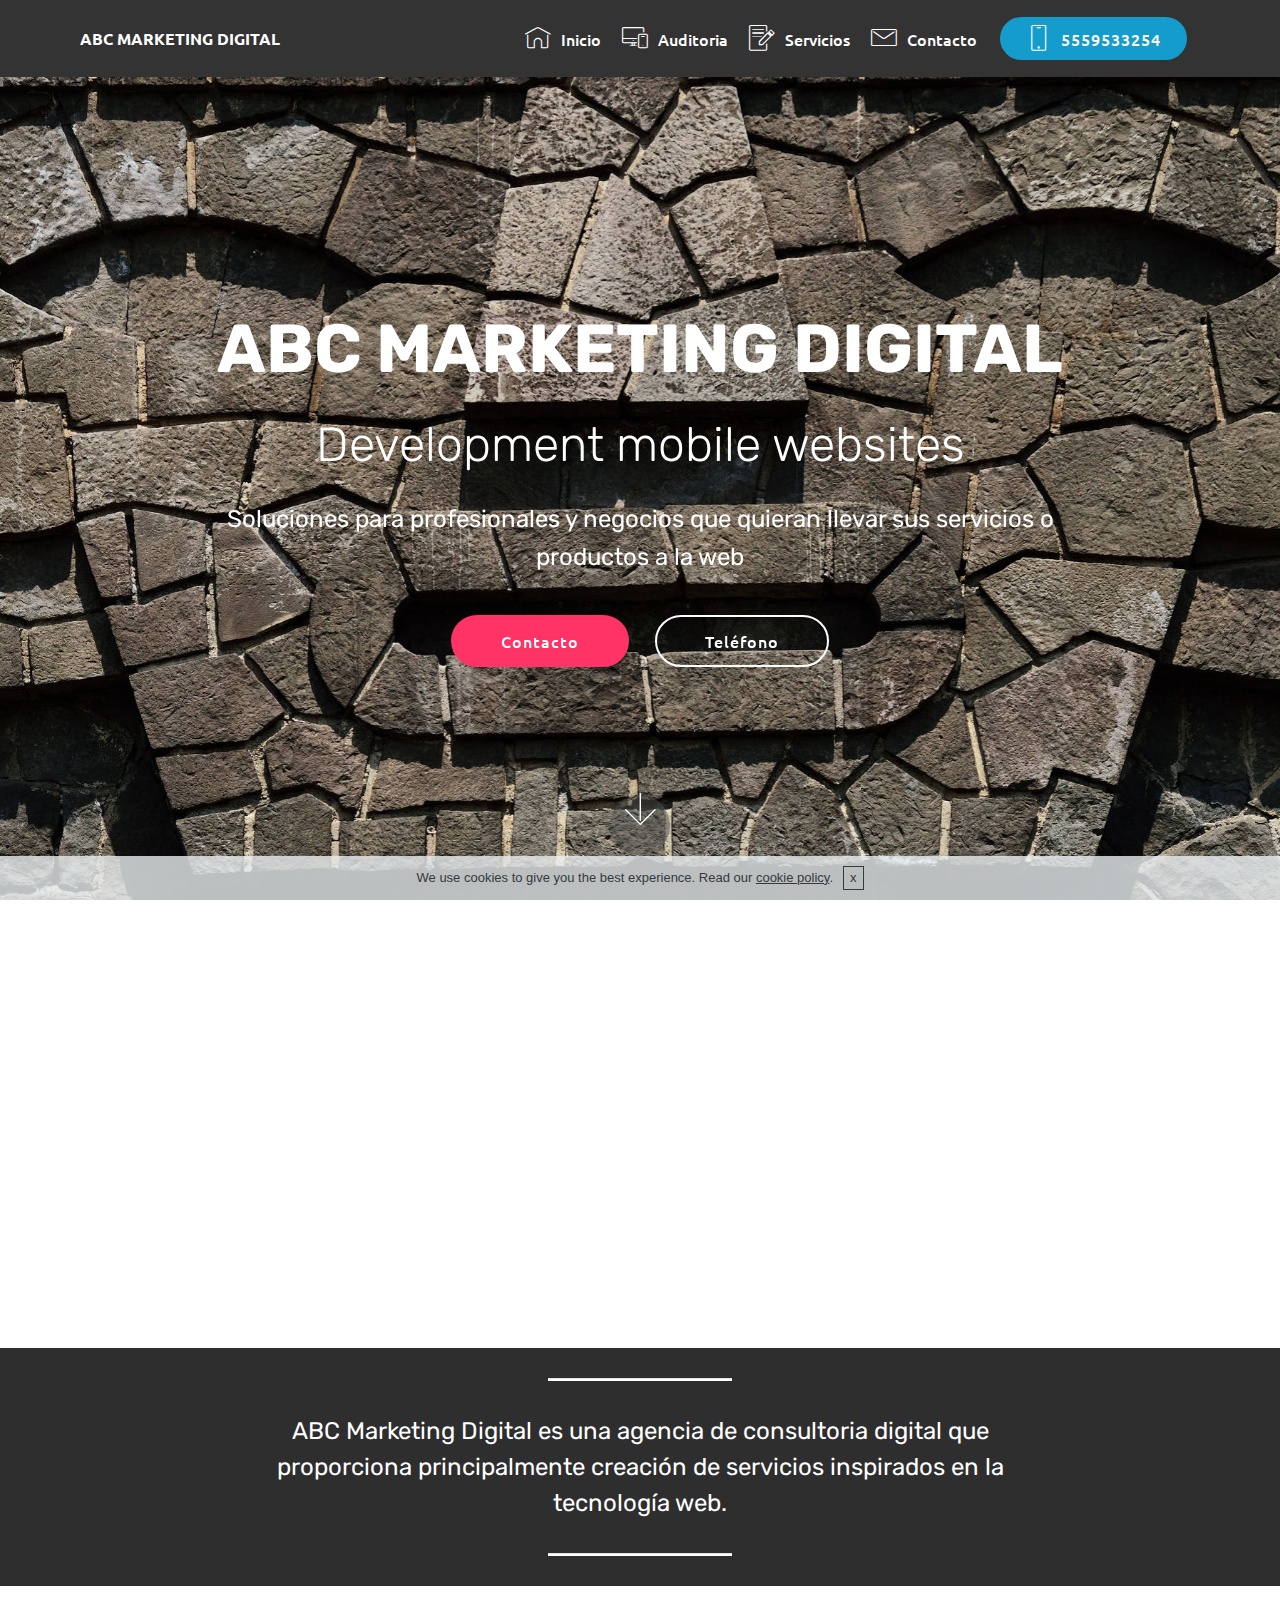
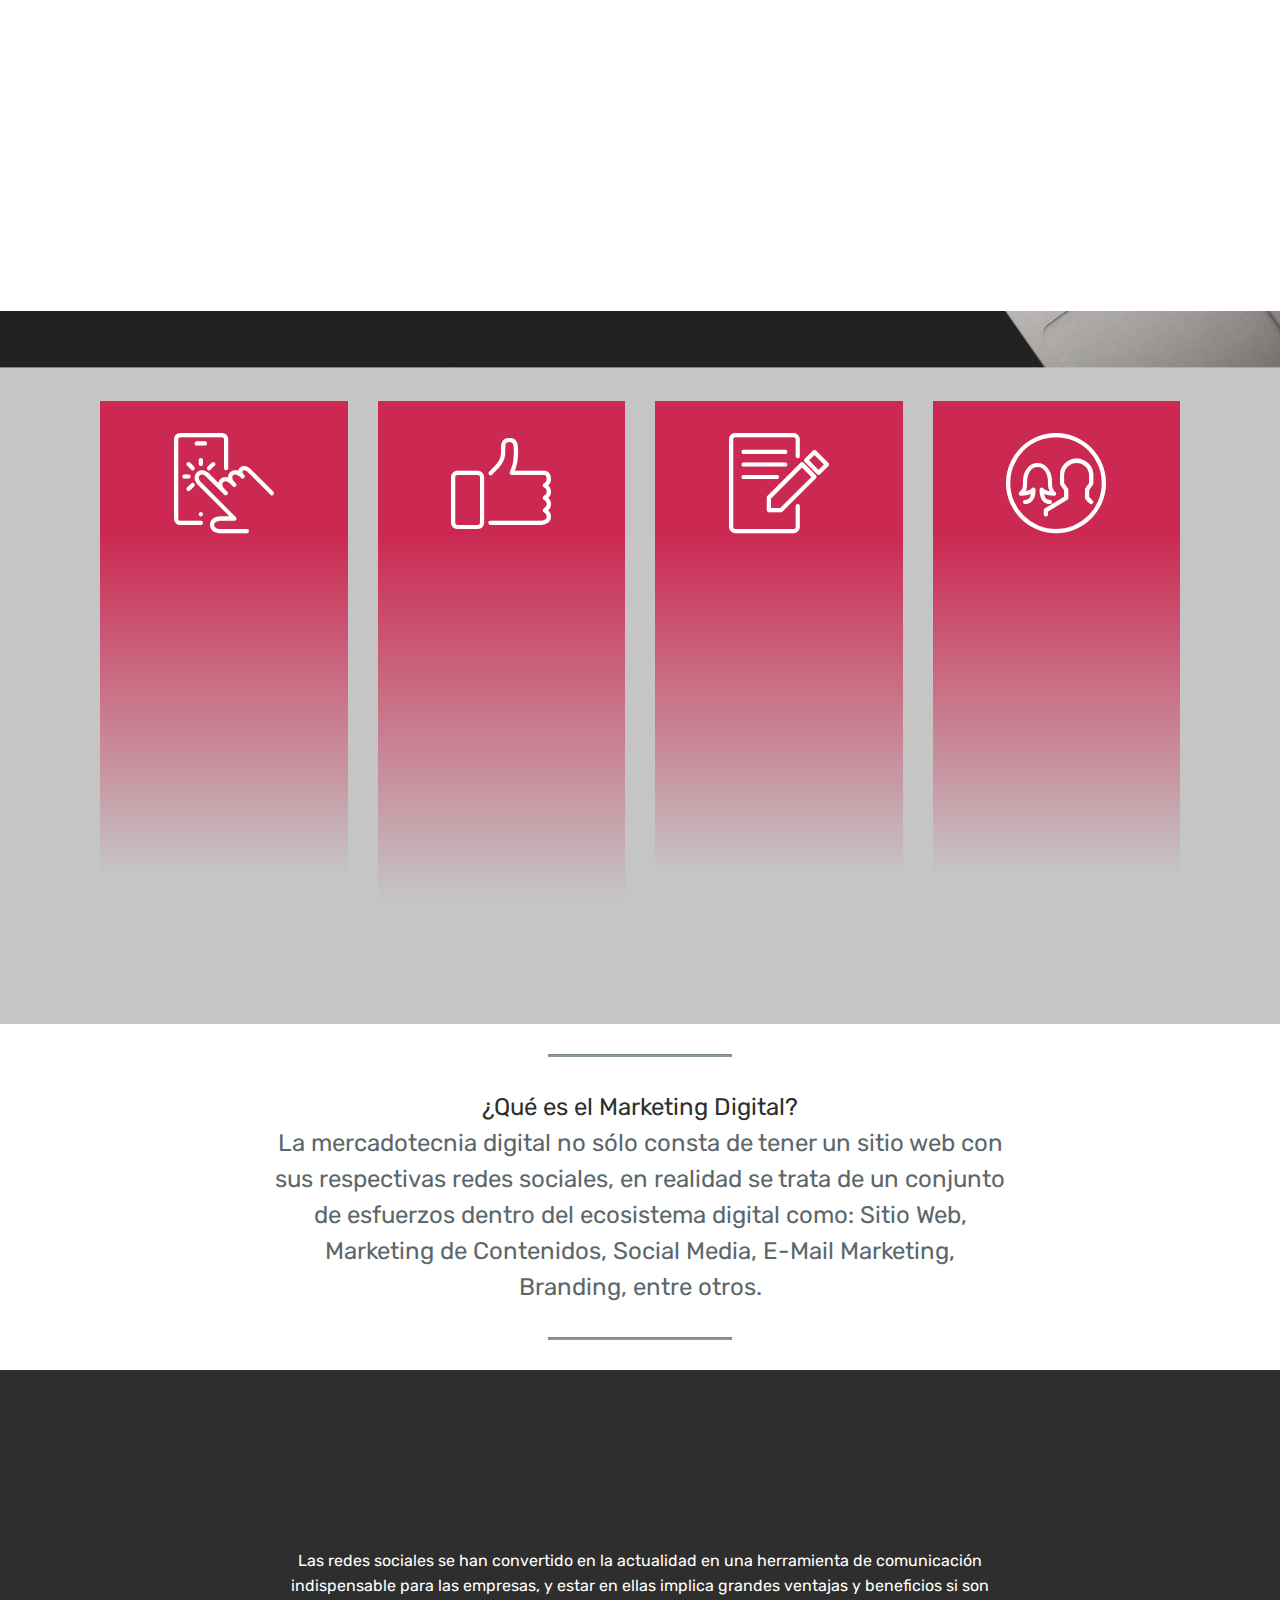
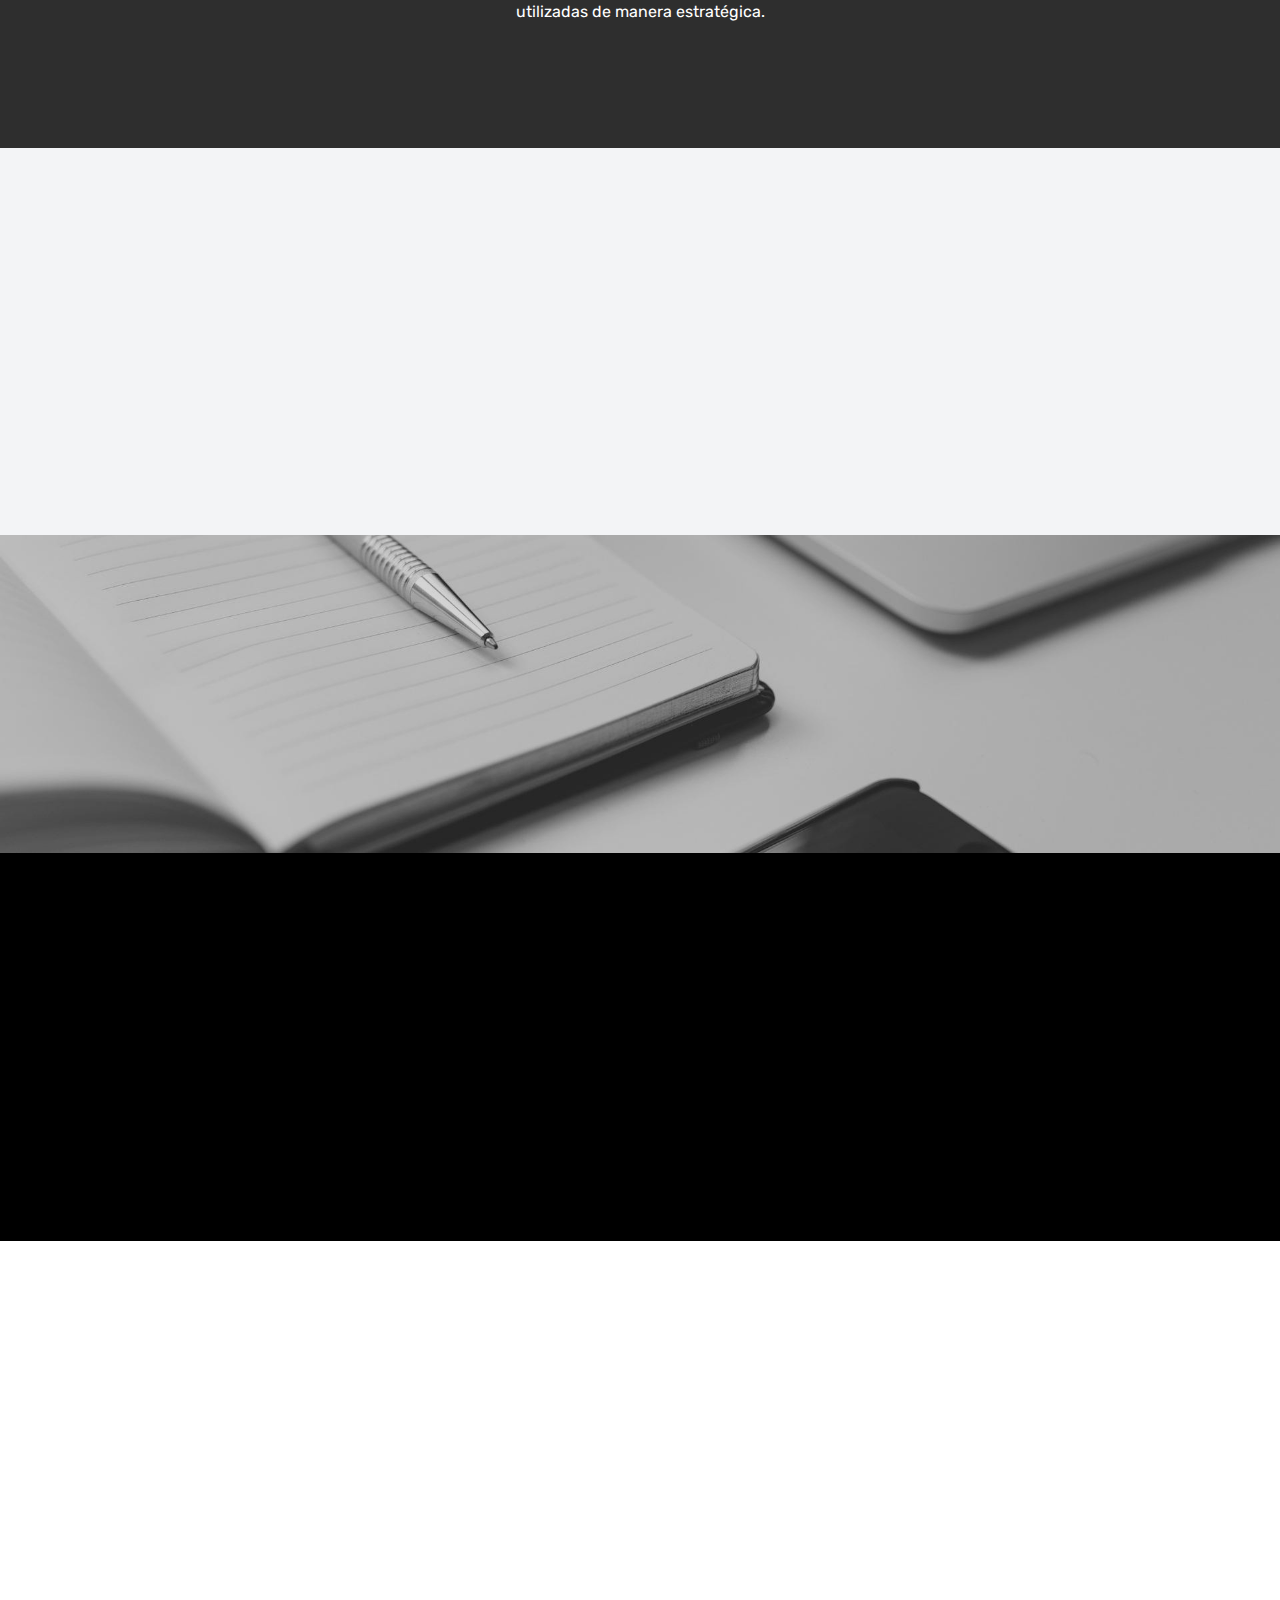
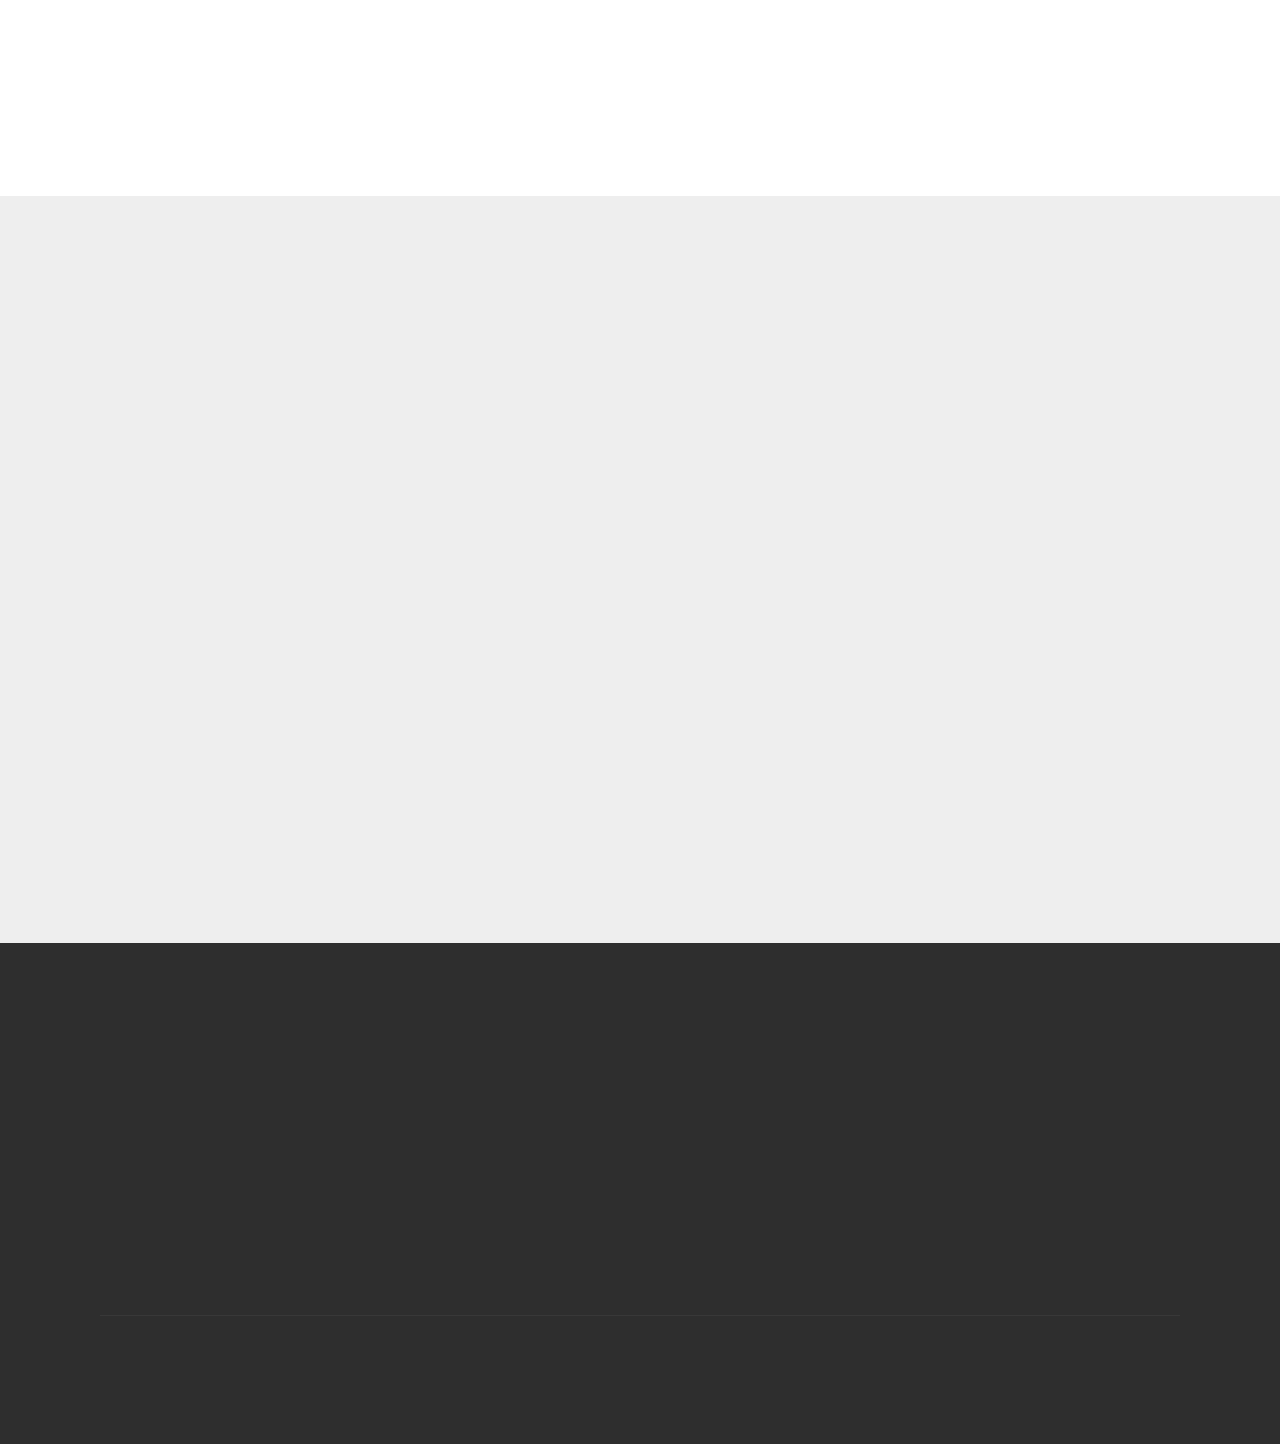
==== commit 58514b63: "Código de Seguimiento" ====
--- a/index.html
+++ b/index.html
@@ -22,7 +22,16 @@
   <link rel="stylesheet" href="assets/theme/css/style.css">
   <link rel="stylesheet" href="assets/mobirise/css/mbr-additional.css" type="text/css">
   
-  
+  <!-- Global site tag (gtag.js) - Google Analytics -->
+  <script async src="https://www.googletagmanager.com/gtag/js?id=UA-100852356-6"></script>
+  <script>
+    window.dataLayer = window.dataLayer || [];
+    function gtag(){dataLayer.push(arguments);}
+    gtag('js', new Date());
+
+    gtag('config', 'UA-100852356-6');
+  </script>
+
   
 </head>
 <body>
@@ -42,7 +51,7 @@
         <div class="menu-logo">
             <div class="navbar-brand">
                 
-                <span class="navbar-caption-wrap"><a class="navbar-caption text-white display-4" href="https://mobirise.com">ABC MARKETING DIGITAL</a></span>
+                <span class="navbar-caption-wrap"><a class="navbar-caption text-white display-4" href="https://abcmarketingdigital.github.io/">ABC MARKETING DIGITAL</a></span>
             </div>
         </div>
         <div class="collapse navbar-collapse" id="navbarSupportedContent">
@@ -589,4 +598,4 @@
     <input name="animation" type="hidden">
   <input name="cookieData" type="hidden" data-cookie-text="We use cookies to give you the best experience. Read our <a href='privacy.html'>cookie policy</a>.">
   </body>
-</html>+</html>
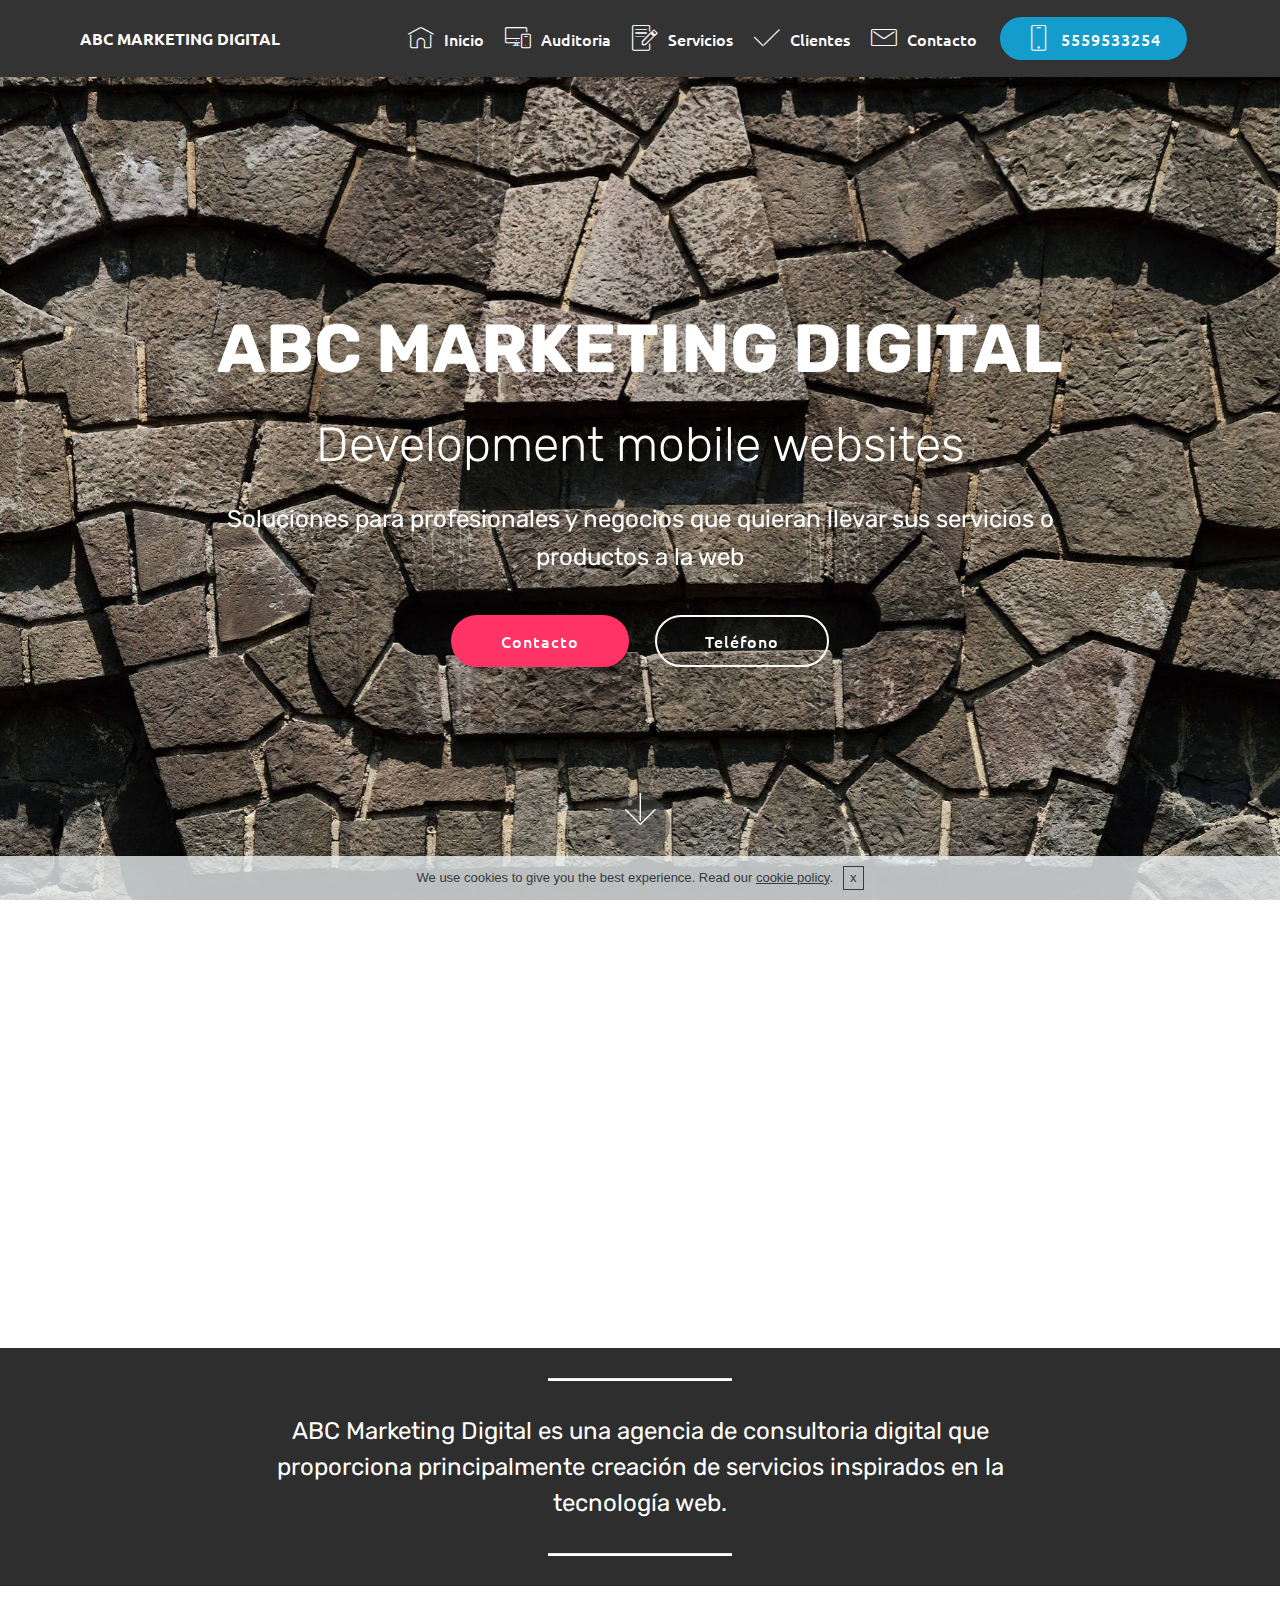
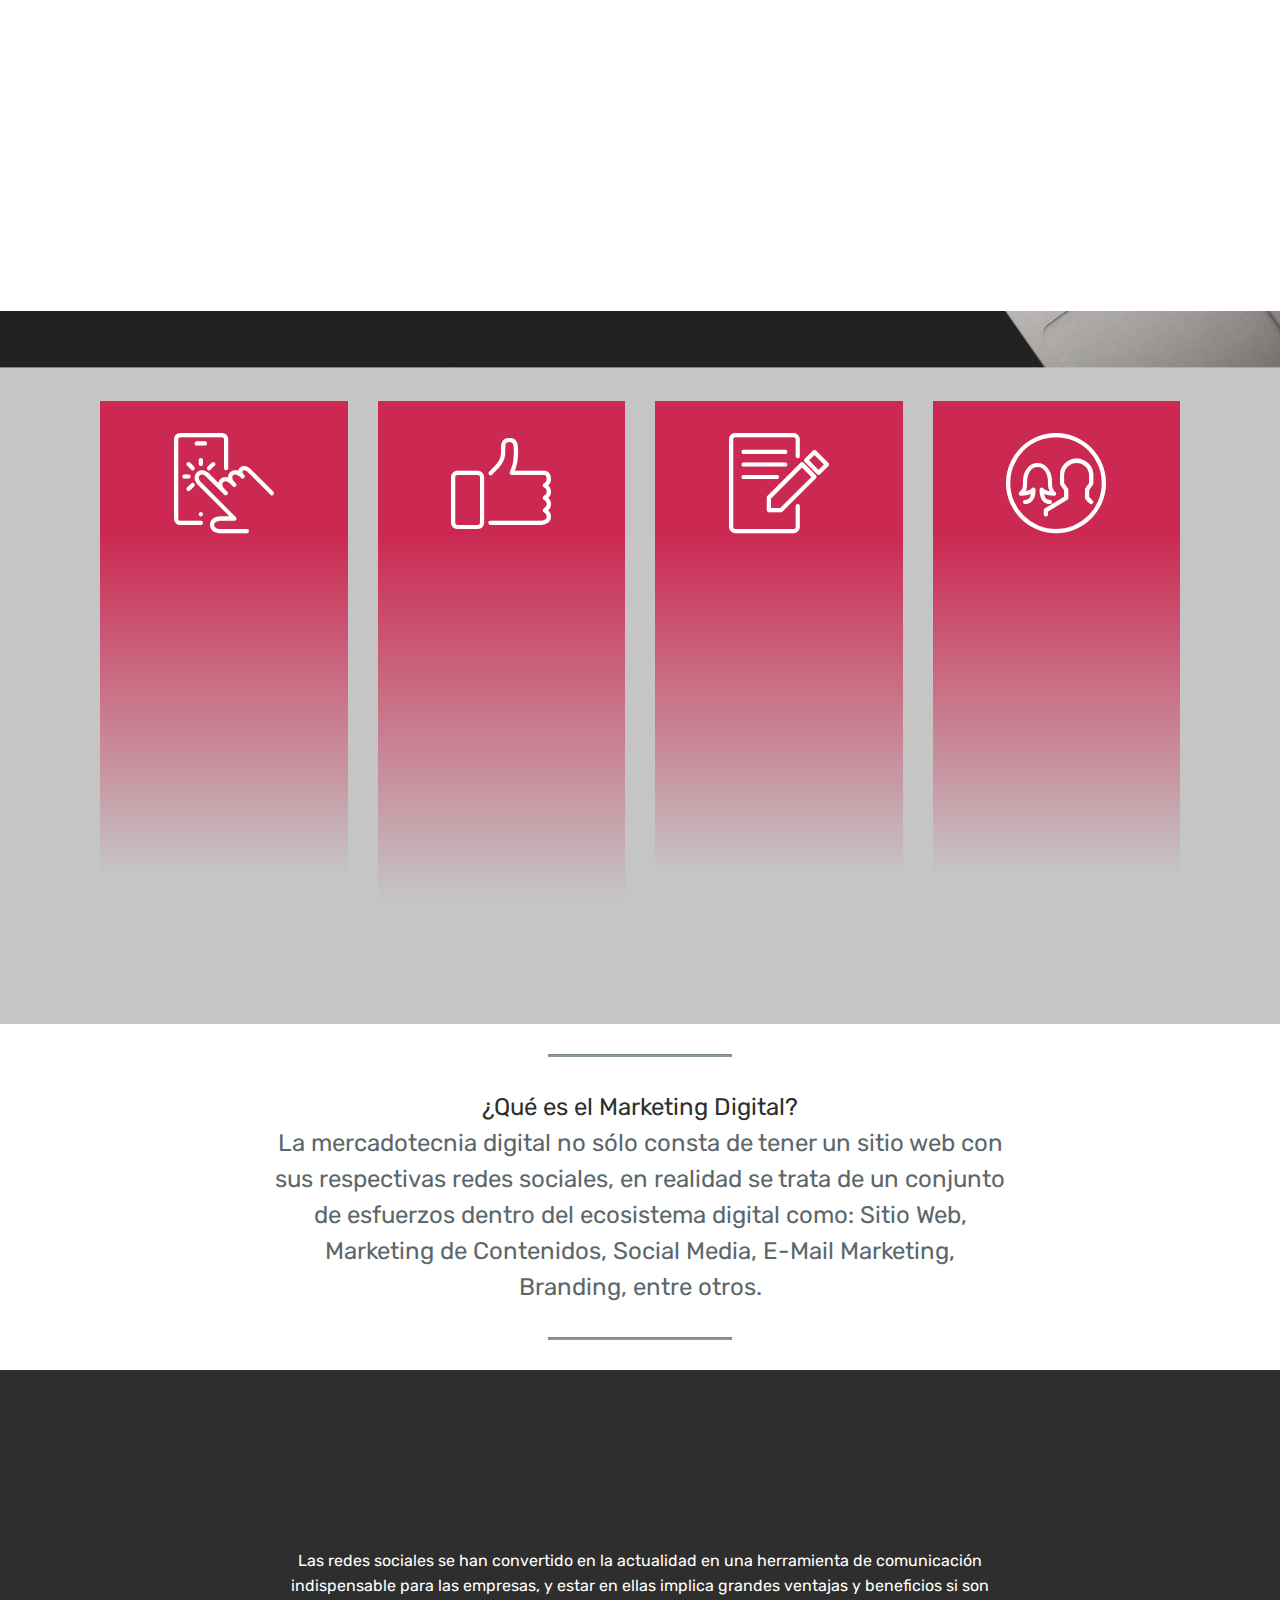
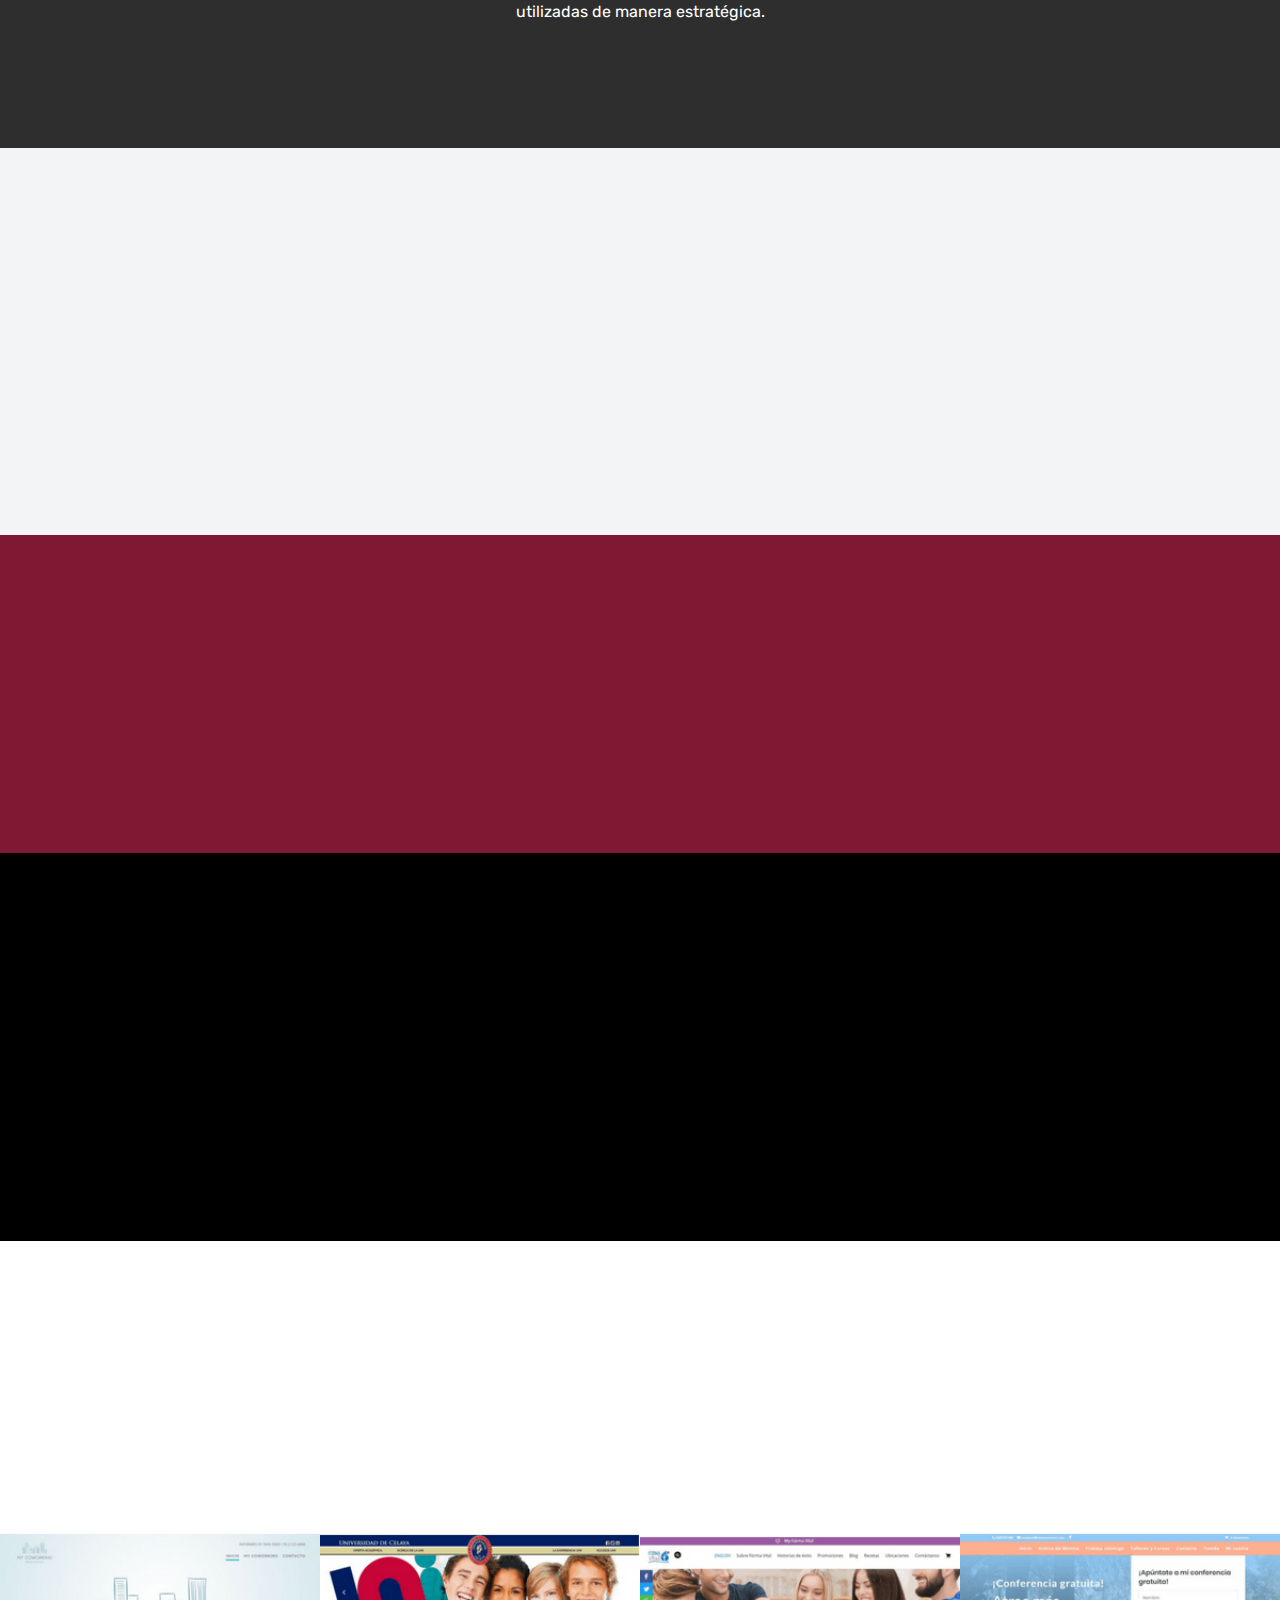
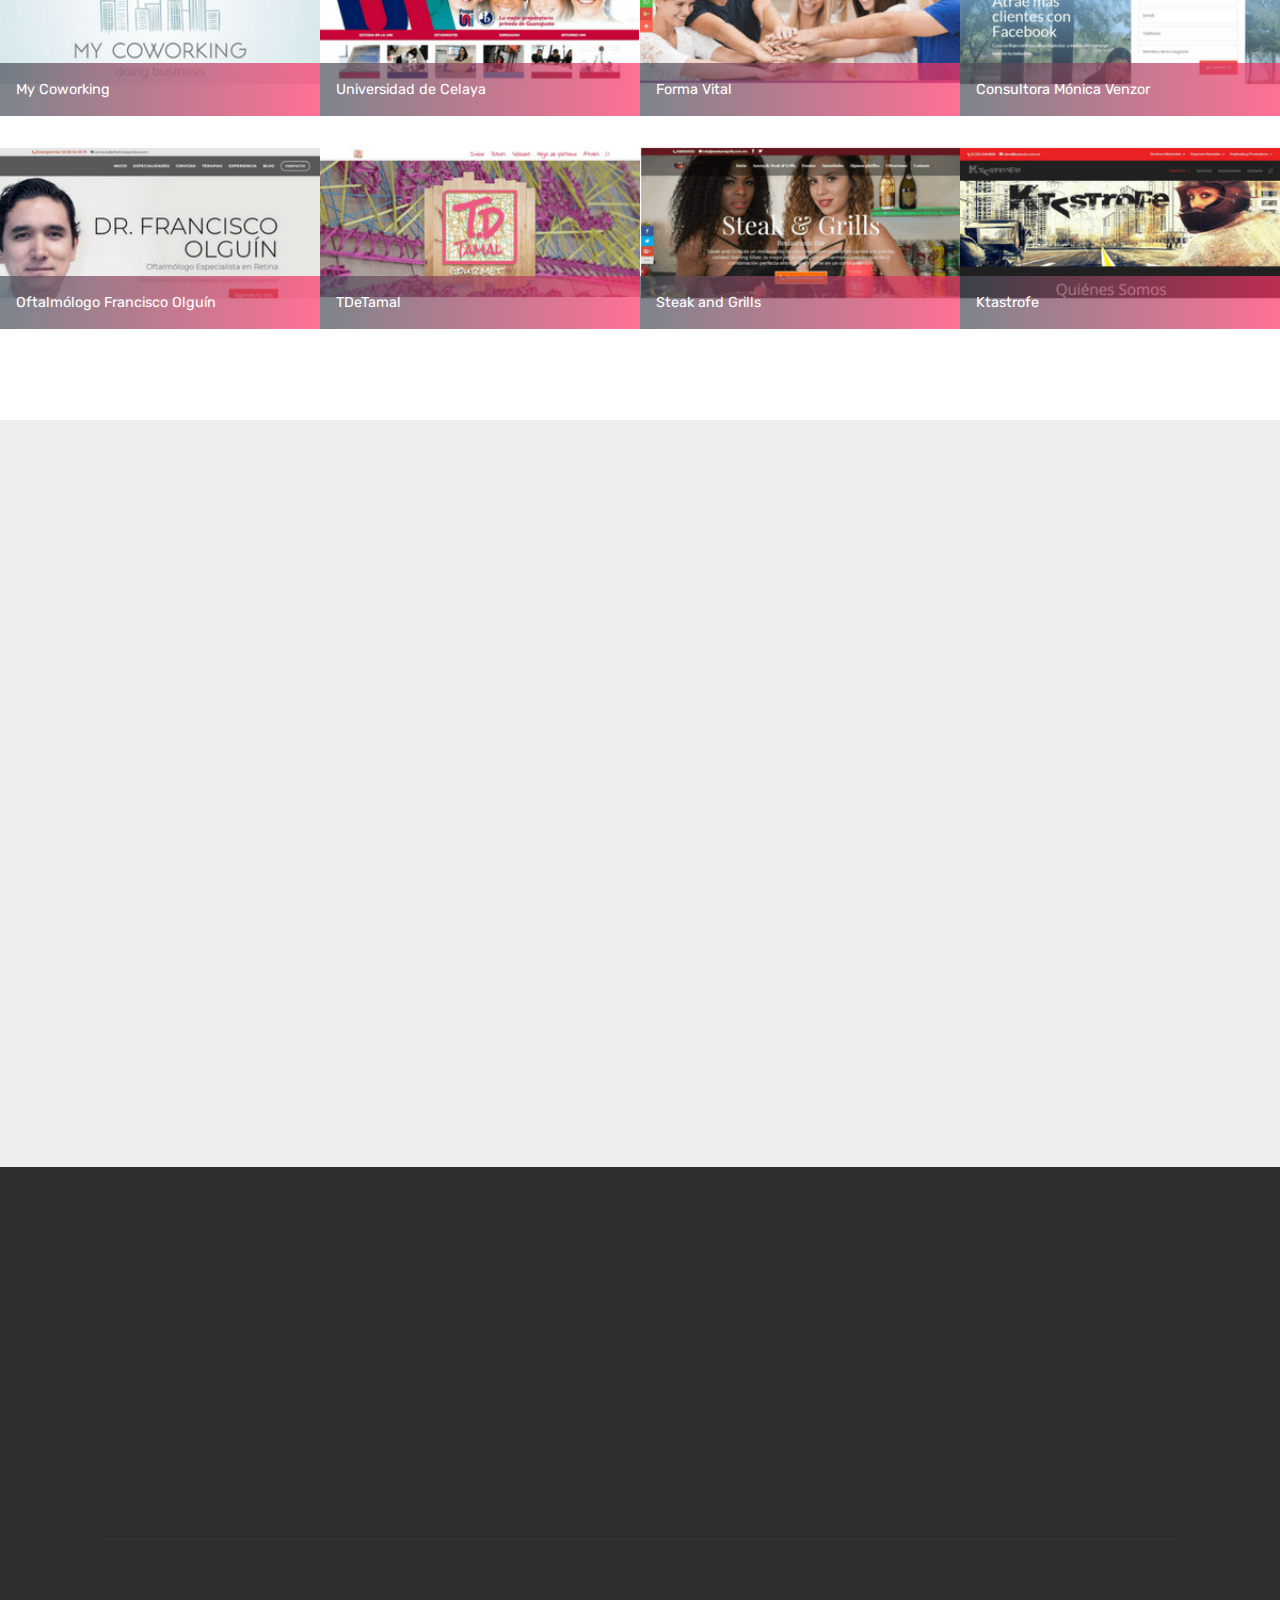
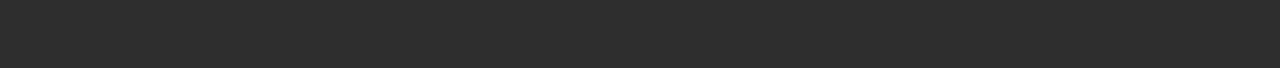
==== commit 87624342: "Subida del sitio" ====
--- a/index.html
+++ b/index.html
@@ -15,23 +15,24 @@
   <link rel="stylesheet" href="assets/bootstrap/css/bootstrap.min.css">
   <link rel="stylesheet" href="assets/bootstrap/css/bootstrap-grid.min.css">
   <link rel="stylesheet" href="assets/bootstrap/css/bootstrap-reboot.min.css">
+  <link rel="stylesheet" href="assets/gdpr-plugin/gdpr-styles.css">
   <link rel="stylesheet" href="assets/animatecss/animate.min.css">
-  <link rel="stylesheet" href="assets/gdpr-plugin/gdpr-styles.css">
   <link rel="stylesheet" href="assets/socicon/css/styles.css">
   <link rel="stylesheet" href="assets/dropdown/css/style.css">
   <link rel="stylesheet" href="assets/theme/css/style.css">
+  <link rel="stylesheet" href="assets/gallery/style.css">
   <link rel="stylesheet" href="assets/mobirise/css/mbr-additional.css" type="text/css">
   
-  <!-- Global site tag (gtag.js) - Google Analytics -->
-  <script async src="https://www.googletagmanager.com/gtag/js?id=UA-100852356-6"></script>
-  <script>
+    <!-- Global site tag (gtag.js) - Google Analytics -->
+    <script async src="https://www.googletagmanager.com/gtag/js?id=UA-100852356-6"></script>
+    <script>
     window.dataLayer = window.dataLayer || [];
     function gtag(){dataLayer.push(arguments);}
     gtag('js', new Date());
 
     gtag('config', 'UA-100852356-6');
-  </script>
-
+    </script>
+  
   
 </head>
 <body>
@@ -51,19 +52,19 @@
         <div class="menu-logo">
             <div class="navbar-brand">
                 
-                <span class="navbar-caption-wrap"><a class="navbar-caption text-white display-4" href="https://abcmarketingdigital.github.io/">ABC MARKETING DIGITAL</a></span>
+                <span class="navbar-caption-wrap"><a class="navbar-caption text-white display-4" href="#">ABC MARKETING DIGITAL</a></span>
             </div>
         </div>
         <div class="collapse navbar-collapse" id="navbarSupportedContent">
             <ul class="navbar-nav nav-dropdown" data-app-modern-menu="true"><li class="nav-item">
                     <a class="nav-link link text-white display-4" href="#top"><span class="mbri-home mbr-iconfont mbr-iconfont-btn"></span>Inicio</a>
-                </li><li class="nav-item"><a class="nav-link link text-white display-4" href="index.html#form3-1o"><span class="mbri-responsive mbr-iconfont mbr-iconfont-btn"></span>Auditoria</a></li><li class="nav-item"><a class="nav-link link text-white display-4" href="index.html#content4-1m"><span class="mbri-edit mbr-iconfont mbr-iconfont-btn"></span>Servicios</a></li><li class="nav-item"><a class="nav-link link text-white display-4" href="index.html#form1-1k"><span class="mbri-letter mbr-iconfont mbr-iconfont-btn"></span>Contacto</a></li></ul>
+                </li><li class="nav-item"><a class="nav-link link text-white display-4" href="index.html#form3-1o"><span class="mbri-responsive mbr-iconfont mbr-iconfont-btn"></span>Auditoria</a></li><li class="nav-item"><a class="nav-link link text-white display-4" href="index.html#content4-1m"><span class="mbri-edit mbr-iconfont mbr-iconfont-btn"></span>Servicios</a></li><li class="nav-item"><a class="nav-link link text-white display-4" href="index.html#content4-1s"><span class="mbri-success mbr-iconfont mbr-iconfont-btn"></span>Clientes</a></li><li class="nav-item"><a class="nav-link link text-white display-4" href="index.html#form1-1k"><span class="mbri-letter mbr-iconfont mbr-iconfont-btn"></span>Contacto</a></li></ul>
             <div class="navbar-buttons mbr-section-btn"><a class="btn btn-sm btn-primary display-4" href="tel:5568895354"><span class="mbri-mobile mbr-iconfont mbr-iconfont-btn"></span>5559533254</a></div>
         </div>
     </nav>
 </section>
 
-<section class="engine"><a href="https://mobiri.se/k">develop own website</a></section><section class="cid-qXhuhNPaB5 mbr-fullscreen mbr-parallax-background" id="header2-1">
+<section class="engine"><a href="https://mobiri.se/m">website design templates</a></section><section class="cid-qXhuhNPaB5 mbr-fullscreen mbr-parallax-background" id="header2-1">
 
     
 
@@ -108,7 +109,7 @@
         <div class="row py-2 justify-content-center">
             <div class="col-12 col-lg-6  col-md-8 " data-form-type="formoid">
                 <div data-form-alert="" hidden="">Gracias por contactarnos, en breve te contactaremos</div>
-                <form class="mbr-form" action="https://mobirise.com/" method="post" data-form-title="Mobirise Form"><input type="hidden" name="email" data-form-email="true" value="DZ0rLAF+mFbivR4H88hYxnQ2PP30J8nYqPuE8kVvGcrlKQ6D10tfjezUZ8mVHWtlBay7wsERZUP1fAuLw/1tR1olWokRJywXdkp90TtXqU3jzKtFJOrA12RqmDzjL/6/" data-form-field="Email">
+                <form class="mbr-form" action="https://mobirise.com/" method="post" data-form-title="Mobirise Form"><input type="hidden" name="email" data-form-email="true" value="4se+jjEk0pOFgfOgltJakg/jo91zeS2rVY9eYvVSA5jEew+66XUXyY6n1usV/gXjAeVtkpaKugoifjAo5b4vfsN7rg50jrIOq75GAXOVYq3b6K8WG+u5298QUe3W5Pxz" data-form-field="Email">
                     <div class="mbr-subscribe input-group">
                         <input class="form-control" type="email" name="email" placeholder="Email" data-form-field="Email" required="" id="email-form3-1o">
                         <span class="input-group-btn"><button href="" type="submit" class="btn btn-primary display-4">Quiero una auditoria</button></span>
@@ -333,8 +334,7 @@
     
     
 
-    <div class="mbr-overlay" style="opacity: 0.2; background-color: rgb(46, 46, 46);">
-    </div>
+    
 
     <div class="container">
         <div class="media-container-row">
@@ -384,81 +384,29 @@
     </div>
 </section>
 
-<section class="clients cid-qXqYipieRT" id="clients-1i">
-      
-
-    
-        <div class="container mb-5">
-            <div class="media-container-row">
-                <div class="col-12 align-center">
-                    <h2 class="mbr-section-title pb-3 mbr-fonts-style display-2">
-                        Nuestros clientes</h2>
-                    <h3 class="mbr-section-subtitle mbr-light mbr-fonts-style display-5">Clientes quienes nos han dado su confianza y a los cuales les brindamos soporte.</h3>
-                </div>
-            </div>
-        </div>
-
-    <div class="container">
-        <div class="carousel slide" data-ride="carousel" role="listbox">
-            <div class="carousel-inner" data-visible="6">
+<section class="mbr-section content4 cid-qXIpmNq17m" id="content4-1s">
+
+    
+
+    <div class="container">
+        <div class="media-container-row">
+            <div class="title col-12 col-md-8">
+                <h2 class="align-center pb-3 mbr-fonts-style display-2">Nuestros clientes</h2>
+                <h3 class="mbr-section-subtitle align-center mbr-light mbr-fonts-style display-5">Clientes quienes nos han dado su confianza y a los cuales les brindamos soporte.</h3>
                 
-                
-                
-                
-                
-            <div class="carousel-item ">
-                    <div class="media-container-row">
-                        <div class="col-md-12">
-                            <div class="wrap-img ">
-                                <img src="assets/images/ktastrofedesktop-1260x594.jpg" class="img-responsive clients-img" alt="" title="">
-                            </div>
-                        </div>
-                    </div>
-                </div><div class="carousel-item ">
-                    <div class="media-container-row">
-                        <div class="col-md-12">
-                            <div class="wrap-img ">
-                                <img src="assets/images/oftalmologoretina-1262x594.jpg" class="img-responsive clients-img" alt="" title="">
-                            </div>
-                        </div>
-                    </div>
-                </div><div class="carousel-item ">
-                    <div class="media-container-row">
-                        <div class="col-md-12">
-                            <div class="wrap-img ">
-                                <img src="assets/images/steak-and-grills-300x200.png" class="img-responsive clients-img" alt="" title="">
-                            </div>
-                        </div>
-                    </div>
-                </div><div class="carousel-item ">
-                    <div class="media-container-row">
-                        <div class="col-md-12">
-                            <div class="wrap-img ">
-                                <img src="assets/images/tdetamaldesktop-404x190.jpg" class="img-responsive clients-img" alt="" title="">
-                            </div>
-                        </div>
-                    </div>
-                </div><div class="carousel-item ">
-                    <div class="media-container-row">
-                        <div class="col-md-12">
-                            <div class="wrap-img ">
-                                <img src="assets/images/formavital-1221x562.jpg" class="img-responsive clients-img" alt="" title="">
-                            </div>
-                        </div>
-                    </div>
-                </div></div>
-            <div class="carousel-controls">
-                <a data-app-prevent-settings="" class="carousel-control carousel-control-prev" role="button" data-slide="prev">
-                    <span aria-hidden="true" class="mbri-left mbr-iconfont"></span>
-                    <span class="sr-only">Previous</span>
-                </a>
-                <a data-app-prevent-settings="" class="carousel-control carousel-control-next" role="button" data-slide="next">
-                    <span aria-hidden="true" class="mbri-right mbr-iconfont"></span>
-                    <span class="sr-only">Next</span>
-                </a>
-            </div>
-        </div>
-    </div>
+            </div>
+        </div>
+    </div>
+</section>
+
+<section class="mbr-gallery mbr-slider-carousel cid-qXIkzUDmre" id="gallery1-1r">
+
+    
+
+    <div>
+        <div><!-- Filter --><!-- Gallery --><div class="mbr-gallery-row"><div class="mbr-gallery-layout-default"><div><div><div class="mbr-gallery-item mbr-gallery-item--p0" data-video-url="false" data-tags="Increíble"><div href="#lb-gallery1-1r" data-slide-to="0" data-toggle="modal"><img src="assets/images/diseo-sin-ttulo-2-300x200-300x200.png" alt="" title=""><span class="icon-focus"></span><span class="mbr-gallery-title mbr-fonts-style display-7">My Coworking</span></div></div><div class="mbr-gallery-item mbr-gallery-item--p0" data-video-url="false" data-tags="Responsive"><div href="#lb-gallery1-1r" data-slide-to="1" data-toggle="modal"><img src="assets/images/diseo-sin-ttulo-1-300x200-300x200.png" alt="" title=""><span class="icon-focus"></span><span class="mbr-gallery-title mbr-fonts-style display-7">Universidad de Celaya</span></div></div><div class="mbr-gallery-item mbr-gallery-item--p0" data-video-url="false" data-tags="Creativa"><div href="#lb-gallery1-1r" data-slide-to="2" data-toggle="modal"><img src="assets/images/forma-vital-300x200-300x200.png" alt="" title=""><span class="icon-focus"></span><span class="mbr-gallery-title mbr-fonts-style display-7">Forma Vital</span></div></div><div class="mbr-gallery-item mbr-gallery-item--p0" data-video-url="false" data-tags="Animada"><div href="#lb-gallery1-1r" data-slide-to="3" data-toggle="modal"><img src="assets/images/diseo-sin-ttulo-300x200-300x200.png" alt="" title=""><span class="icon-focus"></span><span class="mbr-gallery-title mbr-fonts-style display-7">Consultora Mónica Venzor</span></div></div><div class="mbr-gallery-item mbr-gallery-item--p0" data-video-url="false" data-tags="Increíble"><div href="#lb-gallery1-1r" data-slide-to="4" data-toggle="modal"><img src="assets/images/oftalmologo-retina-300x200-300x200.png" alt="" title=""><span class="icon-focus"></span><span class="mbr-gallery-title mbr-fonts-style display-7">Oftalmólogo Francisco Olguín</span></div></div><div class="mbr-gallery-item mbr-gallery-item--p0" data-video-url="false" data-tags="Increíble"><div href="#lb-gallery1-1r" data-slide-to="5" data-toggle="modal"><img src="assets/images/tdetamal-300x200-300x200.png" alt="" title=""><span class="icon-focus"></span><span class="mbr-gallery-title mbr-fonts-style display-7">TDeTamal</span></div></div><div class="mbr-gallery-item mbr-gallery-item--p0" data-video-url="false" data-tags="Responsive"><div href="#lb-gallery1-1r" data-slide-to="6" data-toggle="modal"><img src="assets/images/steak-and-grills-300x200-300x200.png" alt="" title=""><span class="icon-focus"></span><span class="mbr-gallery-title mbr-fonts-style display-7">Steak and Grills</span></div></div><div class="mbr-gallery-item mbr-gallery-item--p0" data-video-url="false" data-tags="Animada"><div href="#lb-gallery1-1r" data-slide-to="7" data-toggle="modal"><img src="assets/images/ktastrofe-300x200-300x200.png" alt="" title=""><span class="icon-focus"></span><span class="mbr-gallery-title mbr-fonts-style display-7">Ktastrofe</span></div></div></div></div><div class="clearfix"></div></div></div><!-- Lightbox --><div data-app-prevent-settings="" class="mbr-slider modal fade carousel slide" tabindex="-1" data-keyboard="true" data-interval="false" id="lb-gallery1-1r"><div class="modal-dialog"><div class="modal-content"><div class="modal-body"><div class="carousel-inner"><div class="carousel-item"><img src="assets/images/diseo-sin-ttulo-2-300x200.png" alt="" title=""></div><div class="carousel-item"><img src="assets/images/diseo-sin-ttulo-1-300x200.png" alt="" title=""></div><div class="carousel-item"><img src="assets/images/forma-vital-300x200.png" alt="" title=""></div><div class="carousel-item"><img src="assets/images/diseo-sin-ttulo-300x200.png" alt="" title=""></div><div class="carousel-item"><img src="assets/images/oftalmologo-retina-300x200.png" alt="" title=""></div><div class="carousel-item"><img src="assets/images/tdetamal-300x200.png" alt="" title=""></div><div class="carousel-item"><img src="assets/images/steak-and-grills-300x200.png" alt="" title=""></div><div class="carousel-item active"><img src="assets/images/ktastrofe-300x200.png" alt="" title=""></div></div><a class="carousel-control carousel-control-prev" role="button" data-slide="prev" href="#lb-gallery1-1r"><span class="mbri-left mbr-iconfont" aria-hidden="true"></span><span class="sr-only">Previous</span></a><a class="carousel-control carousel-control-next" role="button" data-slide="next" href="#lb-gallery1-1r"><span class="mbri-right mbr-iconfont" aria-hidden="true"></span><span class="sr-only">Next</span></a><a class="close" href="#" role="button" data-dismiss="modal"><span class="sr-only">Close</span></a></div></div></div></div></div>
+    </div>
+
 </section>
 
 <section class="mbr-section form1 cid-qXqZQBIlIR mbr-parallax-background" id="form1-1k">
@@ -480,7 +428,7 @@
             <div class="media-container-column col-lg-8" data-form-type="formoid">
                     <div data-form-alert="" hidden="">Gracias por contactarnos, en breve nos comunicaremos contigo.</div>
             
-                    <form class="mbr-form" action="https://mobirise.com/" method="post" data-form-title="Mobirise Form"><input type="hidden" name="email" data-form-email="true" value="Zvpn974CJuqf1NwhCAcfEXxEo3vEQz4YEsNfqWeW8s5huzMjTZ3h3fNTwsSdW6tgf9oIxFP0aS2ixKZBchWn6AnnT1rfdwxk7iigk/k4VUrKTRcSckB/2MWeRegWZmFs" data-form-field="Email">
+                    <form class="mbr-form" action="https://mobirise.com/" method="post" data-form-title="Mobirise Form"><input type="hidden" name="email" data-form-email="true" value="tRHx0rP80NzDEgZdkXZX1bMybv5dEyVZnhQSqhDnILPkpNSm7iAsbP5YIotIavFvtkeklnijjcPBHHwQnqChG7j0nfAjOiJZSXXZpxJp5bj9duFma7MEsP7wxAiHNJW+" data-form-field="Email">
                         <div class="row row-sm-offset">
                             <div class="col-md-4 multi-horizontal" data-for="name">
                                 <div class="form-group">
@@ -546,7 +494,7 @@
                     <div data-form-alert="" hidden="" class="align-center">Gracias por suscribirse, en breve nos pondremos en contacto contigo.</div>
 
                     <form class="form-inline" action="https://mobirise.com/" method="post" data-form-title="Mobirise Form">
-                        <input type="hidden" value="SILhlBG8lTyWiIiDDDk7zTGpajaNzj24BFCSsyldmrJOaIDKeE8yvGkj58/mN3218FgbYwz6OnBSO74jne6U11Mq9F79Vbry0+AKdLLrBUo4gSznvi6qEpCEQ2aNH6s0" data-form-email="true">
+                        <input type="hidden" value="C1X8o8DmaZZT5GUUDBhuvVXlhDjGPwDsk9thCCMERlVtfuDo/jSee/lFBiHyEG7r52cA6d5Dmdq0W5G7Tg2NXxKkjCpgyipYT6EPEb/wKbe8ebOEjYgKBY35NR/8vB4b" data-form-email="true">
                         <div class="form-group">
                             <input type="email" class="form-control input-sm input-inverse my-2" name="email" required="" data-form-field="Email" placeholder="Email" id="email-footer4-1e">
                         </div>
@@ -579,18 +527,23 @@
   <script src="assets/popper/popper.min.js"></script>
   <script src="assets/tether/tether.min.js"></script>
   <script src="assets/bootstrap/js/bootstrap.min.js"></script>
+  <script src="assets/mbr-tabs/mbr-tabs.js"></script>
   <script src="assets/cookies-alert-plugin/cookies-alert-core.js"></script>
   <script src="assets/cookies-alert-plugin/cookies-alert-script.js"></script>
   <script src="assets/parallax/jarallax.min.js"></script>
   <script src="assets/viewportchecker/jquery.viewportchecker.js"></script>
-  <script src="assets/mbr-tabs/mbr-tabs.js"></script>
   <script src="assets/sociallikes/social-likes.js"></script>
+  <script src="assets/masonry/masonry.pkgd.min.js"></script>
+  <script src="assets/imagesloaded/imagesloaded.pkgd.min.js"></script>
   <script src="assets/bootstrapcarouselswipe/bootstrap-carousel-swipe.js"></script>
-  <script src="assets/mbr-clients-slider/mbr-clients-slider.js"></script>
+  <script src="assets/smoothscroll/smooth-scroll.js"></script>
+  <script src="assets/vimeoplayer/jquery.mb.vimeo_player.js"></script>
+  <script src="assets/touchswipe/jquery.touch-swipe.min.js"></script>
   <script src="assets/dropdown/js/script.min.js"></script>
-  <script src="assets/touchswipe/jquery.touch-swipe.min.js"></script>
-  <script src="assets/smoothscroll/smooth-scroll.js"></script>
   <script src="assets/theme/js/script.js"></script>
+  <script src="assets/slidervideo/script.js"></script>
+  <script src="assets/gallery/player.min.js"></script>
+  <script src="assets/gallery/script.js"></script>
   <script src="assets/formoid/formoid.min.js"></script>
   
   
@@ -598,4 +551,4 @@
     <input name="animation" type="hidden">
   <input name="cookieData" type="hidden" data-cookie-text="We use cookies to give you the best experience. Read our <a href='privacy.html'>cookie policy</a>.">
   </body>
-</html>
+</html>--- a/assets/gallery/style.css
+++ b/assets/gallery/style.css
@@ -0,0 +1,451 @@
+/*-------
+
+   Gallery
+
+-------*/
+.mbr-gallery .mbr-gallery-item {
+  position: relative;
+  display: inline-block;
+  width: 25%;
+  cursor: pointer; }
+
+@media (max-width: 768px) {
+  .mbr-gallery .mbr-gallery-item {
+    width: 50%; } }
+@media (max-width: 400px) {
+  .mbr-gallery .mbr-gallery-item {
+    width: 100%; } }
+.mbr-gallery .icon-focus,
+.mbr-gallery .icon-video {
+  position: absolute;
+  top: calc(50% - 32px);
+  left: calc(50% - 24px);
+  font-family: 'MobiriseIcons' !important;
+  font-size: 3rem !important;
+  color: #fff;
+  opacity: 0;
+  transition: .2s opacity ease-in-out;
+  z-index: 5; }
+
+.mbr-gallery .icon-focus::before {
+  content: '\e96b'; }
+
+.mbr-gallery .icon-video::before {
+  content: '\e95c'; }
+
+.mbr-gallery .mbr-gallery-item > div:hover .icon-focus,
+.mbr-gallery .mbr-gallery-item > div:hover .icon-video {
+  opacity: 1; }
+
+.mbr-gallery .mbr-gallery-item img {
+  width: 100%;
+  opacity: 1;
+  -webkit-transition: .2s opacity ease-in-out;
+  transition: .2s opacity ease-in-out; }
+
+.mbr-gallery .mbr-gallery-item > div:hover img {
+  opacity: 1; }
+
+.mbr-gallery .mbr-gallery-item > div {
+  background: #fff;
+  display: block;
+  outline: none;
+  position: relative; }
+
+.mbr-gallery .mbr-gallery-item .icon {
+  -webkit-transform: translateX(-50%) translateY(-50%);
+  -webkit-transition: .2s opacity ease-in-out;
+  color: #000;
+  font-size: 30px;
+  height: 69px;
+  left: 50%;
+  opacity: 0;
+  position: absolute;
+  top: 50%;
+  transform: translateX(-50%) translateY(-50%);
+  transition: .2s opacity ease-in-out;
+  width: 69px; }
+
+.mbr-gallery .mbr-gallery-item .icon::after,
+.mbr-gallery .mbr-gallery-item .icon::before {
+  content: '';
+  display: block;
+  position: absolute;
+  height: 69px;
+  width: 1px;
+  margin-left: 34.5px;
+  background-color: #fff; }
+
+.mbr-gallery .mbr-gallery-item .icon::after {
+  width: 69px;
+  height: 1px;
+  margin-left: 0;
+  margin-top: 34.5px; }
+
+.mbr-gallery .mbr-gallery-item > div:hover .icon {
+  opacity: 1; }
+
+.mbr-gallery .mbr-gallery-item > div:hover::before {
+  opacity: .9; }
+
+.mbr-gallery .mbr-gallery-item > div:hover .mbr-gallery-title {
+  background: transparent !important; }
+
+/* remove spacing */
+.mbr-gallery .mbr-gallery-row.no-gutter {
+  margin: 0; }
+
+.mbr-gallery .mbr-gallery-row.no-gutter .mbr-gallery-item {
+  padding: 0; }
+
+/* container */
+.mbr-gallery .container.mbr-gallery-layout-default {
+  padding: 93px 0; }
+
+/* fix horizontal scrollbar */
+.mbr-gallery .mbr-gallery-layout-article,
+.mbr-gallery .mbr-gallery-layout-default {
+  overflow: hidden; }
+
+/* lightbox */
+.mbr-gallery .modal {
+  position: fixed;
+  overflow: hidden;
+  padding-right: 0 !important; }
+
+.mbr-gallery .modal-content {
+  border-radius: 0;
+  border: none;
+  background: transparent; }
+
+.mbr-gallery .modal-body {
+  padding: 0; }
+
+.mbr-gallery .modal-body img {
+  width: 100%; }
+
+.mbr-gallery .modal .close {
+  position: fixed;
+  background: #1b1b1b;
+  opacity: .5;
+  font-size: 35px;
+  font-weight: 300;
+  width: 70px;
+  height: 70px;
+  border-radius: 50%;
+  color: #fff;
+  top: 2.5rem;
+  right: 2.5rem;
+  line-height: 70px;
+  border: none;
+  text-align: center;
+  text-shadow: none;
+  z-index: 5;
+  -webkit-transition: opacity .3s ease;
+  -moz-transition: opacity .3s ease;
+  -o-transition: opacity .3s ease;
+  transition: opacity .3s ease;
+  font-family: 'MobiriseIcons'; }
+  .mbr-gallery .modal .close::before {
+    content: '\e91a'; }
+
+.mbr-gallery .modal .close:hover {
+  opacity: 1;
+  background: #000;
+  color: #fff; }
+
+.mbr-gallery .modal-dialog {
+  max-width: 100% !important; }
+
+.mbr-gallery .modal.in .modal-dialog {
+  margin: 0 auto; }
+
+/* modal back color opacity */
+.modal-backdrop.in {
+  opacity: .8;
+  filter: alpha(opacity=80); }
+
+@media (max-width: 768px) {
+  .mbr-gallery .carousel-control,
+  .mbr-gallery .carousel-indicators,
+  .mbr-gallery .modal .close {
+    position: fixed; } }
+/* fix fade in effect */
+.mbr-gallery .modal.fade .modal-dialog {
+  -webkit-transition: margin-top .3s ease-out;
+  -moz-transition: margin-top .3s ease-out;
+  -o-transition: margin-top .3s ease-out;
+  transition: margin-top .3s ease-out; }
+
+.mbr-gallery .modal.fade .modal-dialog,
+.mbr-gallery .modal.in .modal-dialog {
+  -webkit-transform: none;
+  -ms-transform: none;
+  -o-transform: none;
+  transform: none; }
+
+/*-------
+
+   Slider
+
+-------*/
+.mbr-slider .carousel-inner > .active,
+.mbr-slider .carousel-inner > .next,
+.mbr-slider .carousel-inner > .prev {
+  display: table; }
+
+.mbr-slider .carousel-control {
+  position: absolute;
+  width: 70px;
+  height: 70px;
+  top: 50%;
+  margin-top: -35px;
+  line-height: 70px;
+  border-radius: 50%;
+  font-size: 35px;
+  border: 0;
+  opacity: .5;
+  text-shadow: none;
+  z-index: 5;
+  color: #fff;
+  -webkit-transition: all .2s ease-in-out 0s;
+  -o-transition: all .2s ease-in-out 0s;
+  transition: all .2s ease-in-out 0s; }
+
+.mbr-gallery .mbr-slider .carousel-control {
+  position: fixed; }
+
+@media (max-width: 991px) {
+  .mbr-gallery .mbr-slider .carousel-control {
+    bottom: 2.5rem;
+    margin-top: 0;
+    top: auto;
+    z-index: 17; } }
+.mbr-gallery .mbr-slider .carousel-inner > .active {
+  display: block; }
+
+.mbr-slider .carousel-control.left {
+  left: 0;
+  margin-left: 2.5rem; }
+
+.mbr-slider .carousel-control.right {
+  right: 0;
+  margin-right: 2.5rem; }
+
+.mbr-slider .carousel-control .icon-next,
+.mbr-slider .carousel-control .icon-prev {
+  margin-top: -18px;
+  font-size: 40px;
+  line-height: 27px; }
+
+.mbr-slider .carousel-control:hover {
+  background: #1b1b1b;
+  color: #fff;
+  opacity: 1; }
+
+.mbr-slider .carousel-indicators {
+  position: absolute;
+  bottom: 0;
+  margin-bottom: 1.5rem !important; }
+
+@media (max-width: 543px) {
+  .mbr-slider .carousel-indicators {
+    display: none; } }
+.carousel-indicators .active,
+.carousel-indicators li {
+  width: 15px;
+  height: 15px;
+  margin: 3px;
+  background: #1b1b1b;
+  border: 0;
+  opacity: .5; }
+
+.carousel-indicators .active {
+  border: 4px solid #1b1b1b;
+  background: #fff; }
+
+.carousel-indicators li {
+  max-width: 15px;
+  max-height: 15px;
+  margin: 3px;
+  background: #1b1b1b;
+  border: 0;
+  border-radius: 50%;
+  opacity: .5; }
+
+.carousel-indicators li.active {
+  border: 4px solid #1b1b1b;
+  background: #fff; }
+
+.container .carousel-indicators {
+  margin-bottom: 3px; }
+
+.mbr-gallery .mbr-slider .carousel-indicators {
+  position: fixed;
+  margin-bottom: 2.5rem !important; }
+
+@media (max-width: 991px) {
+  .mbr-gallery .mbr-slider .carousel-indicators {
+    margin-bottom: 3.625rem !important;
+    padding-left: 2.5rem;
+    padding-right: 2.5rem; } }
+.mbr-slider .carousel-indicators .active,
+.mbr-slider .carousel-indicators li {
+  width: 20px;
+  height: 20px;
+  margin: 3px;
+  background: #1b1b1b;
+  border: 0;
+  opacity: .5; }
+
+.mbr-slider .carousel-indicators .active {
+  border: 4px solid #1b1b1b;
+  background: #fff; }
+
+@media (max-width: 767px) {
+  .mbr-slider .carousel-control {
+    top: auto;
+    bottom: 20px; }
+
+  .mbr-slider > .container .carousel-control {
+    margin-bottom: 0; } }
+/* boxed slider */
+.mbr-slider > .boxed-slider {
+  position: relative;
+  padding: 93px 0; }
+
+.mbr-slider > .boxed-slider > div {
+  position: relative; }
+
+.mbr-slider > .container img {
+  width: 100%; }
+
+.mbr-slider > .container img + .row {
+  position: absolute;
+  top: 50%;
+  left: 0;
+  right: 0;
+  -webkit-transform: translateY(-50%);
+  -moz-transform: translateY(-50%);
+  transform: translateY(-50%);
+  z-index: 2; }
+
+.mbr-slider .mbr-section {
+  padding: 0;
+  background-attachment: scroll; }
+
+.mbr-slider .mbr-table-cell {
+  padding: 0; }
+
+.mbr-slider > .container .carousel-indicators {
+  margin-bottom: 3px; }
+
+/* article slider */
+.mbr-slider > .article-slider .mbr-section,
+.mbr-slider > .article-slider .mbr-section .mbr-table-cell {
+  padding-top: 0;
+  padding-bottom: 0; }
+
+.modal-backdrop.show {
+  opacity: .7; }
+
+.video-container .mbr-background-video iframe {
+  width: 100%;
+  height: 100%; }
+
+.mbr-gallery-item__hided {
+  position: absolute !important;
+  left: 0 !important;
+  width: 0 !important;
+  height: 0;
+  padding: 0 !important; }
+
+.mbr-gallery-item__hided img {
+  display: none !important; }
+
+.mbr-gallery-item__hided span {
+  display: none !important; }
+
+.mbr-gallery-filter {
+  padding-top: 30px;
+  padding-bottom: 30px;
+  text-align: center; }
+  .mbr-gallery-filter li {
+    display: inline-block;
+    padding: 5px 0;
+    transition: all .3s ease-out; }
+    .mbr-gallery-filter li .btn {
+      cursor: pointer; }
+  .mbr-gallery-filter.gallery-filter__bg li {
+    color: #fff; }
+  .mbr-gallery-filter.gallery-filter__bg .active {
+    color: #000;
+    background-color: #fff; }
+  .mbr-gallery-filter ul {
+    display: inline-block;
+    width: 100%;
+    padding-left: 0;
+    margin-bottom: 0;
+    list-style: none; }
+
+.mbr-gallery-item > div {
+  position: relative; }
+
+.mbr-gallery-item--p1 {
+  padding: 0.5rem; }
+
+.mbr-gallery-item--p2 {
+  padding: 1rem; }
+
+.mbr-gallery-item--p3 {
+  padding: 1.5rem; }
+
+.mbr-gallery-item--p4 {
+  padding: 2rem; }
+
+.mbr-gallery-item--p5 {
+  padding: 2.5rem; }
+
+.mbr-gallery-item--p6 {
+  padding: 3rem; }
+
+.mbr-gallery .mbr-gallery-item--p4 {
+  width: 33.333%; }
+
+.mbr-gallery .mbr-gallery-item--p6, .mbr-gallery .mbr-gallery-item--p5 {
+  width: 50%; }
+
+@media (max-width: 992px) {
+  .mbr-gallery-item--p1 {
+    padding: 0.5rem; }
+
+  .mbr-gallery-item--p2 {
+    padding: 0.8rem; }
+
+  .mbr-gallery-item--p3 {
+    padding: 1rem; }
+
+  .mbr-gallery-item--p4 {
+    padding: 1.5rem; }
+
+  .mbr-gallery-item--p5 {
+    padding: 1.8rem; }
+
+  .mbr-gallery-item--p6 {
+    padding: 2rem; }
+
+  .mbr-gallery .mbr-gallery-item--p2,
+  .mbr-gallery .mbr-gallery-item--p3 {
+    width: 50%; }
+
+  .mbr-gallery .mbr-gallery-item--p6,
+  .mbr-gallery .mbr-gallery-item--p5,
+  .mbr-gallery .mbr-gallery-item--p4 {
+    width: 100%; } }
+@media (max-width: 400px) {
+  .mbr-gallery .mbr-gallery-item--p3,
+  .mbr-gallery .mbr-gallery-item--p2,
+  .mbr-gallery .mbr-gallery-item--p1 {
+    width: 100%; } }
+
+/*# sourceMappingURL=style.css.map */
--- a/assets/mobirise/css/mbr-additional.css
+++ b/assets/mobirise/css/mbr-additional.css
@@ -1646,7 +1646,7 @@
 .cid-qXkkw3LGpF {
   padding-top: 90px;
   padding-bottom: 90px;
-  background-image: url("../../../assets/images/mbr-2-1920x1280.jpg");
+  background-color: #7f1933;
 }
 .cid-qXkkw3LGpF [class^="socicon-"]:before,
 .cid-qXkkw3LGpF [class*=" socicon-"]:before {
@@ -1665,6 +1665,10 @@
   .cid-qXkkw3LGpF .btn {
     font-size: 20px !important;
   }
+}
+.cid-qXkkw3LGpF .btn-social,
+.cid-qXkkw3LGpF .mbr-section-title {
+  color: #ffffff;
 }
 .cid-qXkbt64xim {
   padding-top: 0px;
@@ -1682,209 +1686,75 @@
   word-wrap: break-word;
   word-break: break-word;
 }
-.cid-qXqYipieRT {
-  padding-top: 90px;
+.cid-qXIpmNq17m {
+  padding-top: 60px;
+  padding-bottom: 60px;
+  background-color: #ffffff;
+}
+.cid-qXIpmNq17m .mbr-section-subtitle {
+  color: #767676;
+}
+.cid-qXIkzUDmre {
+  padding-top: 0px;
   padding-bottom: 90px;
   background-color: #ffffff;
 }
-.cid-qXqYipieRT .carousel-control {
-  background: #000;
-}
-.cid-qXqYipieRT .mbr-section-subtitle {
-  color: #767676;
-}
-.cid-qXqYipieRT .carousel-item {
-  -webkit-justify-content: center;
-  justify-content: center;
-}
-.cid-qXqYipieRT .carousel-item .media-container-row {
-  -webkit-flex-grow: 1;
-  flex-grow: 1;
-}
-.cid-qXqYipieRT .carousel-item .wrap-img {
-  text-align: center;
-}
-.cid-qXqYipieRT .carousel-item .wrap-img img {
-  max-height: 150px;
-  width: auto;
-  max-width: 100%;
-}
-.cid-qXqYipieRT .carousel-controls {
-  display: flex;
-  -webkit-justify-content: center;
-  justify-content: center;
-}
-.cid-qXqYipieRT .carousel-controls .carousel-control {
-  background: #000;
-  border-radius: 50%;
-  position: static;
-  width: 40px;
-  height: 40px;
-  margin-top: 2rem;
-  border-width: 1px;
-}
-.cid-qXqYipieRT .carousel-controls .carousel-control.carousel-control-prev {
-  left: auto;
-  margin-right: 20px;
-  margin-left: 0;
-}
-.cid-qXqYipieRT .carousel-controls .carousel-control.carousel-control-next {
-  right: auto;
-  margin-right: 0;
-}
-.cid-qXqYipieRT .carousel-controls .carousel-control .mbr-iconfont {
-  font-size: 1rem;
-}
-.cid-qXqYipieRT .cloneditem-1,
-.cid-qXqYipieRT .cloneditem-2,
-.cid-qXqYipieRT .cloneditem-3,
-.cid-qXqYipieRT .cloneditem-4,
-.cid-qXqYipieRT .cloneditem-5 {
-  display: none;
-}
-.cid-qXqYipieRT .col-lg-15 {
-  -webkit-box-flex: 0;
-  -ms-flex: 0 0 100%;
-  -webkit-flex: 0 0 100%;
-  flex: 0 0 100%;
-  max-width: 100%;
-  position: relative;
-  min-height: 1px;
-  padding-right: 10px;
-  padding-left: 10px;
+.cid-qXIkzUDmre .mbr-slider .carousel-control {
+  background: #1b1b1b;
+}
+.cid-qXIkzUDmre .mbr-slider .carousel-control-prev {
+  left: 0;
+  margin-left: 2.5rem;
+}
+.cid-qXIkzUDmre .mbr-slider .carousel-control-next {
+  right: 0;
+  margin-right: 2.5rem;
+}
+.cid-qXIkzUDmre .mbr-slider .modal-body .close {
+  background: #1b1b1b;
+}
+.cid-qXIkzUDmre .mbr-gallery-item > div::before {
+  content: '';
+  position: absolute;
+  left: 0;
+  top: 0;
   width: 100%;
-}
-@media (min-width: 992px) {
-  .cid-qXqYipieRT .col-lg-15 {
-    -ms-flex: 0 0 20%;
-    -webkit-flex: 0 0 20%;
-    flex: 0 0 20%;
-    max-width: 20%;
-    width: 20%;
-  }
-  .cid-qXqYipieRT .carousel-inner.slides2 > .carousel-item.active.carousel-item-right,
-  .cid-qXqYipieRT .carousel-inner.slides2 > .carousel-item.carousel-item-next {
-    left: 0;
-    -webkit-transform: translate3d(50%, 0, 0);
-    transform: translate3d(50%, 0, 0);
-  }
-  .cid-qXqYipieRT .carousel-inner.slides2 > .carousel-item.active.carousel-item-left,
-  .cid-qXqYipieRT .carousel-inner.slides2 > .carousel-item.carousel-item-prev {
-    left: 0;
-    -webkit-transform: translate3d(-50%, 0, 0);
-    transform: translate3d(-50%, 0, 0);
-  }
-  .cid-qXqYipieRT .carousel-inner.slides2 > .carousel-item.carousel-item-left,
-  .cid-qXqYipieRT .carousel-inner.slides2 > .carousel-item.carousel-item-prev.carousel-item-right,
-  .cid-qXqYipieRT .carousel-inner.slides2 > .carousel-item.active {
-    left: 0;
-    -webkit-transform: translate3d(0, 0, 0);
-    transform: translate3d(0, 0, 0);
-  }
-  .cid-qXqYipieRT .carousel-inner.slides2 .cloneditem-1,
-  .cid-qXqYipieRT .carousel-inner.slides2 .cloneditem-2,
-  .cid-qXqYipieRT .carousel-inner.slides2 .cloneditem-3 {
-    display: block;
-  }
-  .cid-qXqYipieRT .carousel-inner.slides3 > .carousel-item.active.carousel-item-right,
-  .cid-qXqYipieRT .carousel-inner.slides3 > .carousel-item.carousel-item-next {
-    left: 0;
-    -webkit-transform: translate3d(33.333333%, 0, 0);
-    transform: translate3d(33.333333%, 0, 0);
-  }
-  .cid-qXqYipieRT .carousel-inner.slides3 > .carousel-item.active.carousel-item-left,
-  .cid-qXqYipieRT .carousel-inner.slides3 > .carousel-item.carousel-item-prev {
-    left: 0;
-    -webkit-transform: translate3d(-33.333333%, 0, 0);
-    transform: translate3d(-33.333333%, 0, 0);
-  }
-  .cid-qXqYipieRT .carousel-inner.slides3 > .carousel-item.carousel-item-left,
-  .cid-qXqYipieRT .carousel-inner.slides3 > .carousel-item.carousel-item-prev.carousel-item-right,
-  .cid-qXqYipieRT .carousel-inner.slides3 > .carousel-item.active {
-    left: 0;
-    -webkit-transform: translate3d(0, 0, 0);
-    transform: translate3d(0, 0, 0);
-  }
-  .cid-qXqYipieRT .carousel-inner.slides3 .cloneditem-1,
-  .cid-qXqYipieRT .carousel-inner.slides3 .cloneditem-2,
-  .cid-qXqYipieRT .carousel-inner.slides3 .cloneditem-3 {
-    display: block;
-  }
-  .cid-qXqYipieRT .carousel-inner.slides4 > .carousel-item.active.carousel-item-right,
-  .cid-qXqYipieRT .carousel-inner.slides4 > .carousel-item.carousel-item-next {
-    left: 0;
-    -webkit-transform: translate3d(25%, 0, 0);
-    transform: translate3d(25%, 0, 0);
-  }
-  .cid-qXqYipieRT .carousel-inner.slides4 > .carousel-item.active.carousel-item-left,
-  .cid-qXqYipieRT .carousel-inner.slides4 > .carousel-item.carousel-item-prev {
-    left: 0;
-    -webkit-transform: translate3d(-25%, 0, 0);
-    transform: translate3d(-25%, 0, 0);
-  }
-  .cid-qXqYipieRT .carousel-inner.slides4 > .carousel-item.carousel-item-left,
-  .cid-qXqYipieRT .carousel-inner.slides4 > .carousel-item.carousel-item-prev.carousel-item-right,
-  .cid-qXqYipieRT .carousel-inner.slides4 > .carousel-item.active {
-    left: 0;
-    -webkit-transform: translate3d(0, 0, 0);
-    transform: translate3d(0, 0, 0);
-  }
-  .cid-qXqYipieRT .carousel-inner.slides4 .cloneditem-1,
-  .cid-qXqYipieRT .carousel-inner.slides4 .cloneditem-2,
-  .cid-qXqYipieRT .carousel-inner.slides4 .cloneditem-3 {
-    display: block;
-  }
-  .cid-qXqYipieRT .carousel-inner.slides5 > .carousel-item.active.carousel-item-right,
-  .cid-qXqYipieRT .carousel-inner.slides5 > .carousel-item.carousel-item-next {
-    left: 0;
-    -webkit-transform: translate3d(20%, 0, 0);
-    transform: translate3d(20%, 0, 0);
-  }
-  .cid-qXqYipieRT .carousel-inner.slides5 > .carousel-item.active.carousel-item-left,
-  .cid-qXqYipieRT .carousel-inner.slides5 > .carousel-item.carousel-item-prev {
-    left: 0;
-    -webkit-transform: translate3d(-20%, 0, 0);
-    transform: translate3d(-20%, 0, 0);
-  }
-  .cid-qXqYipieRT .carousel-inner.slides5 > .carousel-item.carousel-item-left,
-  .cid-qXqYipieRT .carousel-inner.slides5 > .carousel-item.carousel-item-prev.carousel-item-right,
-  .cid-qXqYipieRT .carousel-inner.slides5 > .carousel-item.active {
-    left: 0;
-    -webkit-transform: translate3d(0, 0, 0);
-    transform: translate3d(0, 0, 0);
-  }
-  .cid-qXqYipieRT .carousel-inner.slides5 .cloneditem-1,
-  .cid-qXqYipieRT .carousel-inner.slides5 .cloneditem-2,
-  .cid-qXqYipieRT .carousel-inner.slides5 .cloneditem-3,
-  .cid-qXqYipieRT .carousel-inner.slides5 .cloneditem-4 {
-    display: block;
-  }
-  .cid-qXqYipieRT .carousel-inner.slides6 > .carousel-item.active.carousel-item-right,
-  .cid-qXqYipieRT .carousel-inner.slides6 > .carousel-item.carousel-item-next {
-    left: 0;
-    -webkit-transform: translate3d(16.666667%, 0, 0);
-    transform: translate3d(16.666667%, 0, 0);
-  }
-  .cid-qXqYipieRT .carousel-inner.slides6 > .carousel-item.active.carousel-item-left,
-  .cid-qXqYipieRT .carousel-inner.slides6 > .carousel-item.carousel-item-prev {
-    left: 0;
-    -webkit-transform: translate3d(-16.666667%, 0, 0);
-    transform: translate3d(-16.666667%, 0, 0);
-  }
-  .cid-qXqYipieRT .carousel-inner.slides6 > .carousel-item.carousel-item-left,
-  .cid-qXqYipieRT .carousel-inner.slides6 > .carousel-item.carousel-item-prev.carousel-item-right,
-  .cid-qXqYipieRT .carousel-inner.slides6 > .carousel-item.active {
-    left: 0;
-    -webkit-transform: translate3d(0, 0, 0);
-    transform: translate3d(0, 0, 0);
-  }
-  .cid-qXqYipieRT .carousel-inner.slides6 .cloneditem-1,
-  .cid-qXqYipieRT .carousel-inner.slides6 .cloneditem-2,
-  .cid-qXqYipieRT .carousel-inner.slides6 .cloneditem-3,
-  .cid-qXqYipieRT .carousel-inner.slides6 .cloneditem-4,
-  .cid-qXqYipieRT .carousel-inner.slides6 .cloneditem-5 {
-    display: block;
-  }
+  height: 100%;
+  background: #ff3366;
+  background: linear-gradient(to left, #ff3366, #45505b) !important;
+  opacity: 0;
+  -webkit-transition: 0.2s opacity ease-in-out;
+  transition: 0.2s opacity ease-in-out;
+}
+.cid-qXIkzUDmre .mbr-gallery-item > div:hover .mbr-gallery-title::before {
+  background: transparent !important;
+}
+.cid-qXIkzUDmre .mbr-gallery-item > div:hover:before {
+  opacity: 0.7 !important;
+}
+.cid-qXIkzUDmre .mbr-gallery-title {
+  font-size: .9em;
+  position: absolute;
+  display: block;
+  width: 100%;
+  bottom: 0;
+  padding: 1rem;
+  color: #fff;
+  z-index: 2;
+}
+.cid-qXIkzUDmre .mbr-gallery-title:before {
+  content: " ";
+  width: 100%;
+  height: 100%;
+  top: 0;
+  left: 0;
+  z-index: -1;
+  position: absolute;
+  background: #ff3366 !important;
+  background: linear-gradient(to left, #ff3366, #45505b) !important;
+  opacity: 0.7;
+  -webkit-transition: 0.2s background ease-in-out;
+  transition: 0.2s background ease-in-out;
 }
 .cid-qXqZQBIlIR {
   padding-top: 90px;
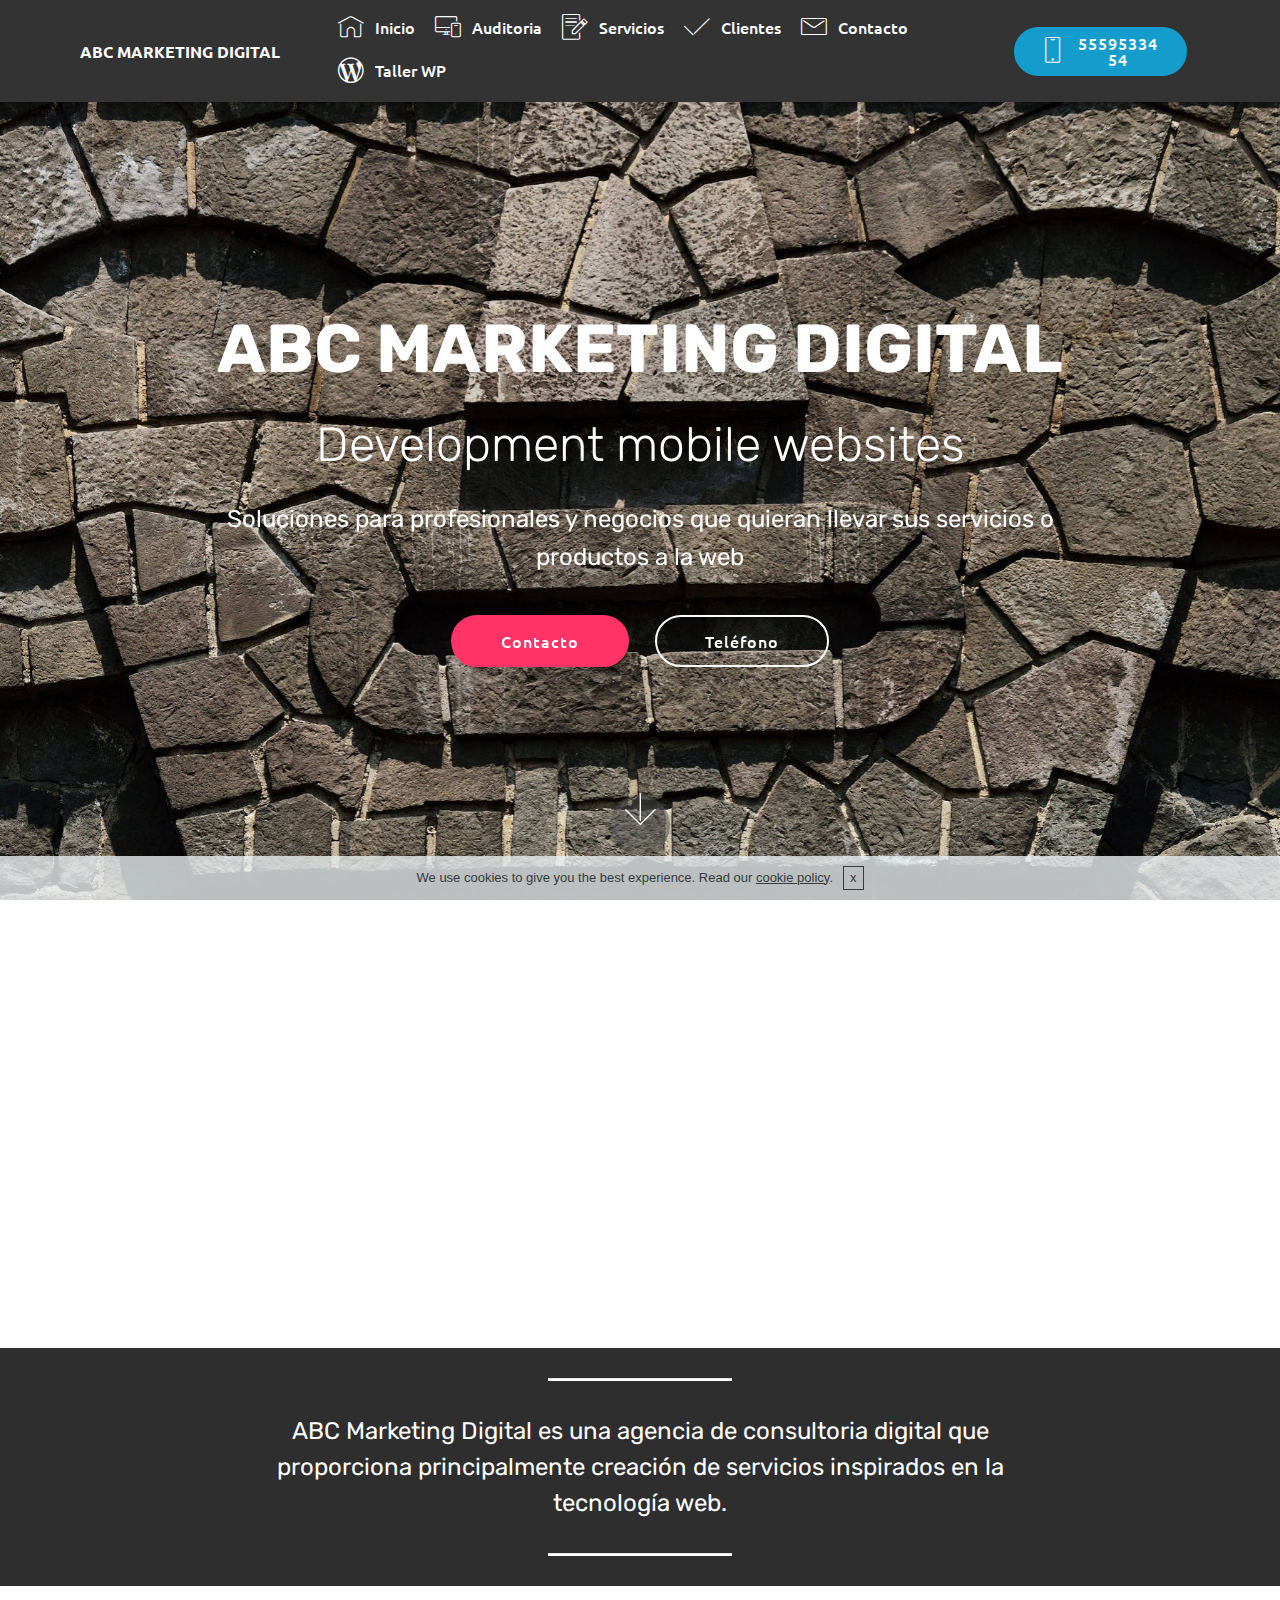
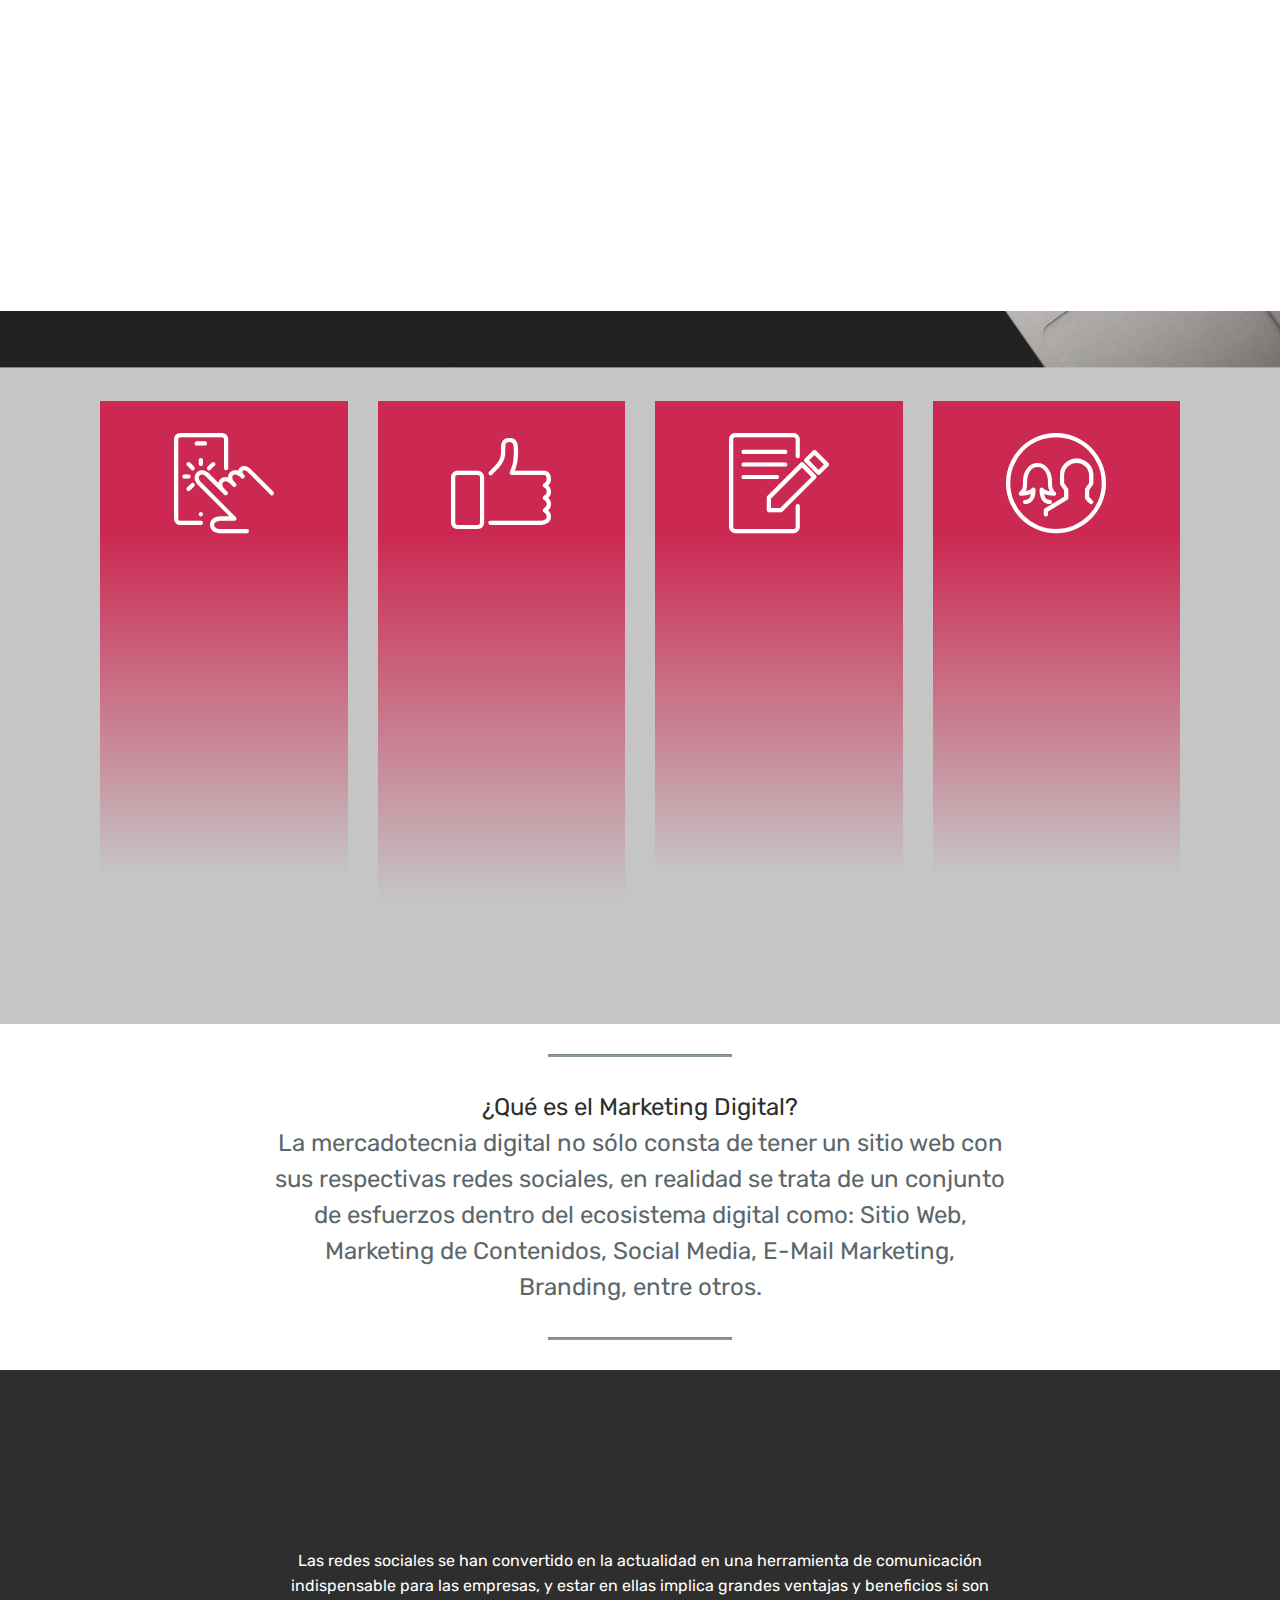
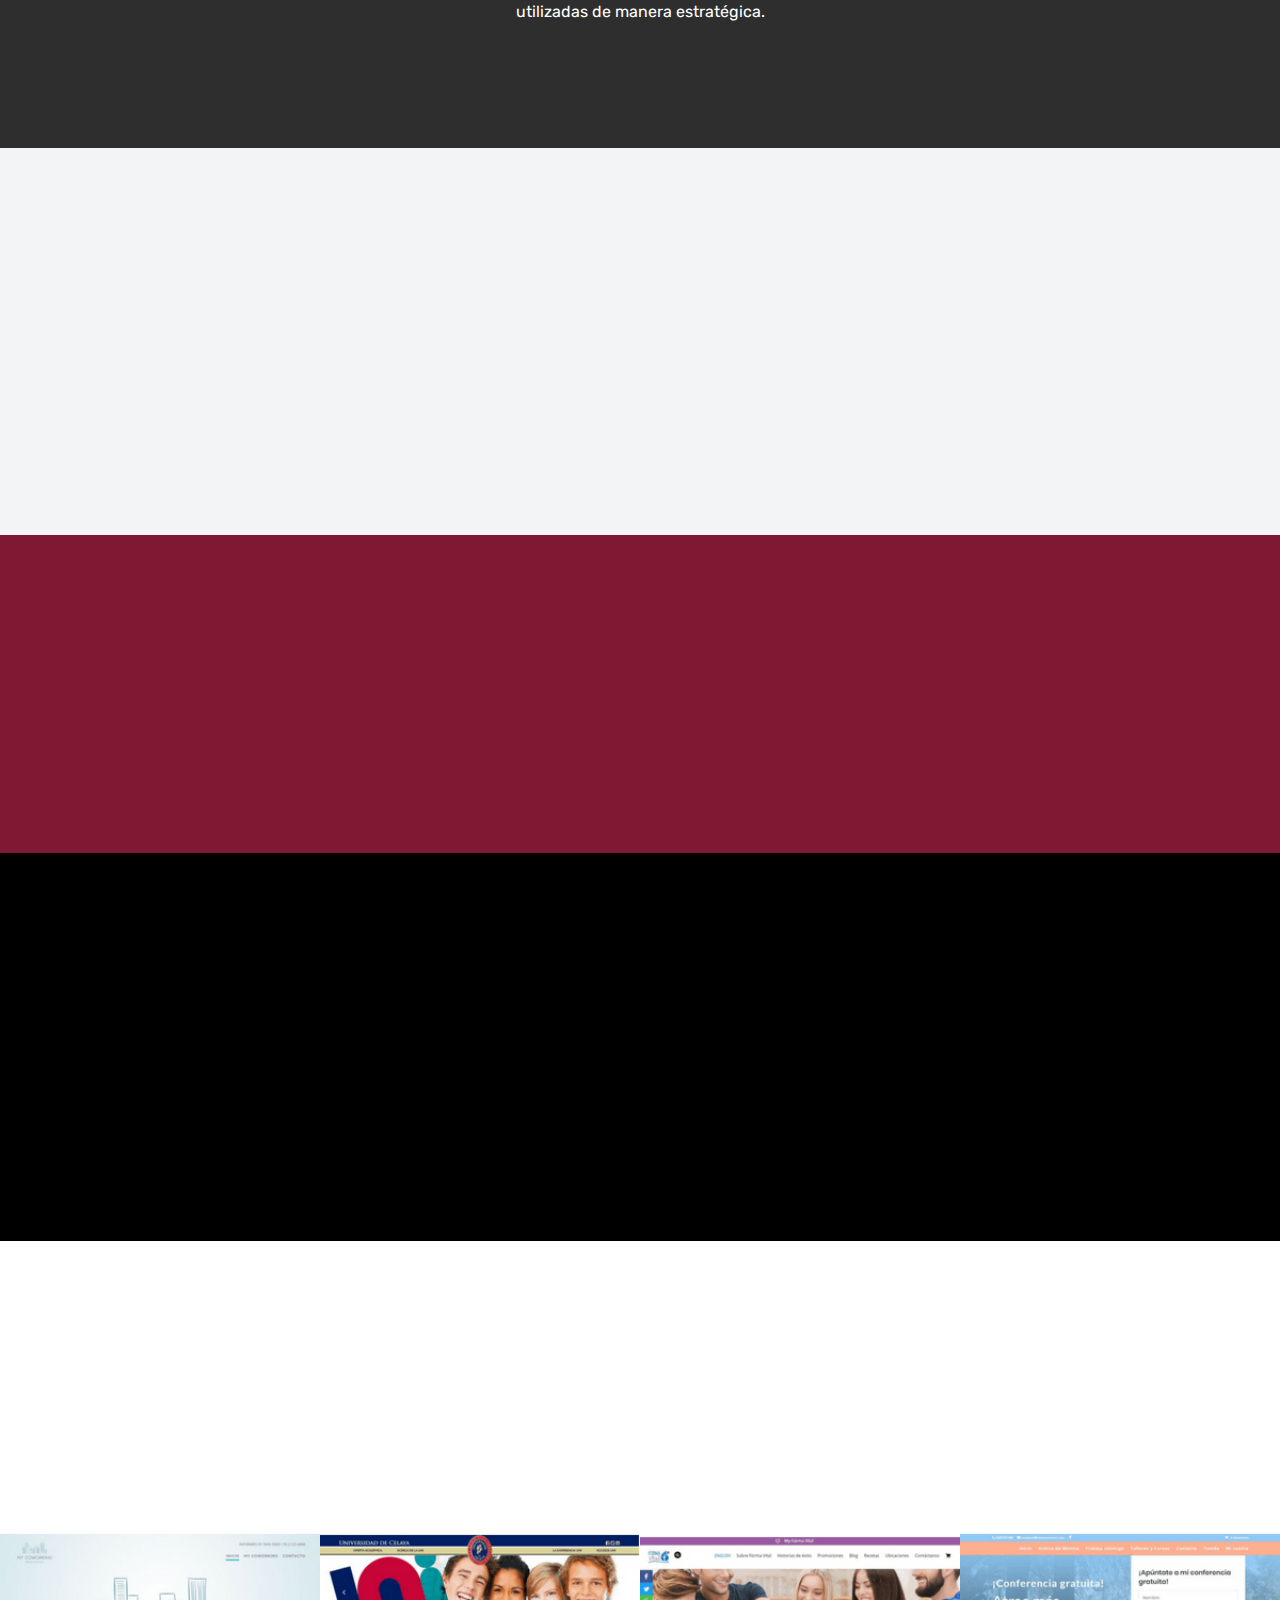
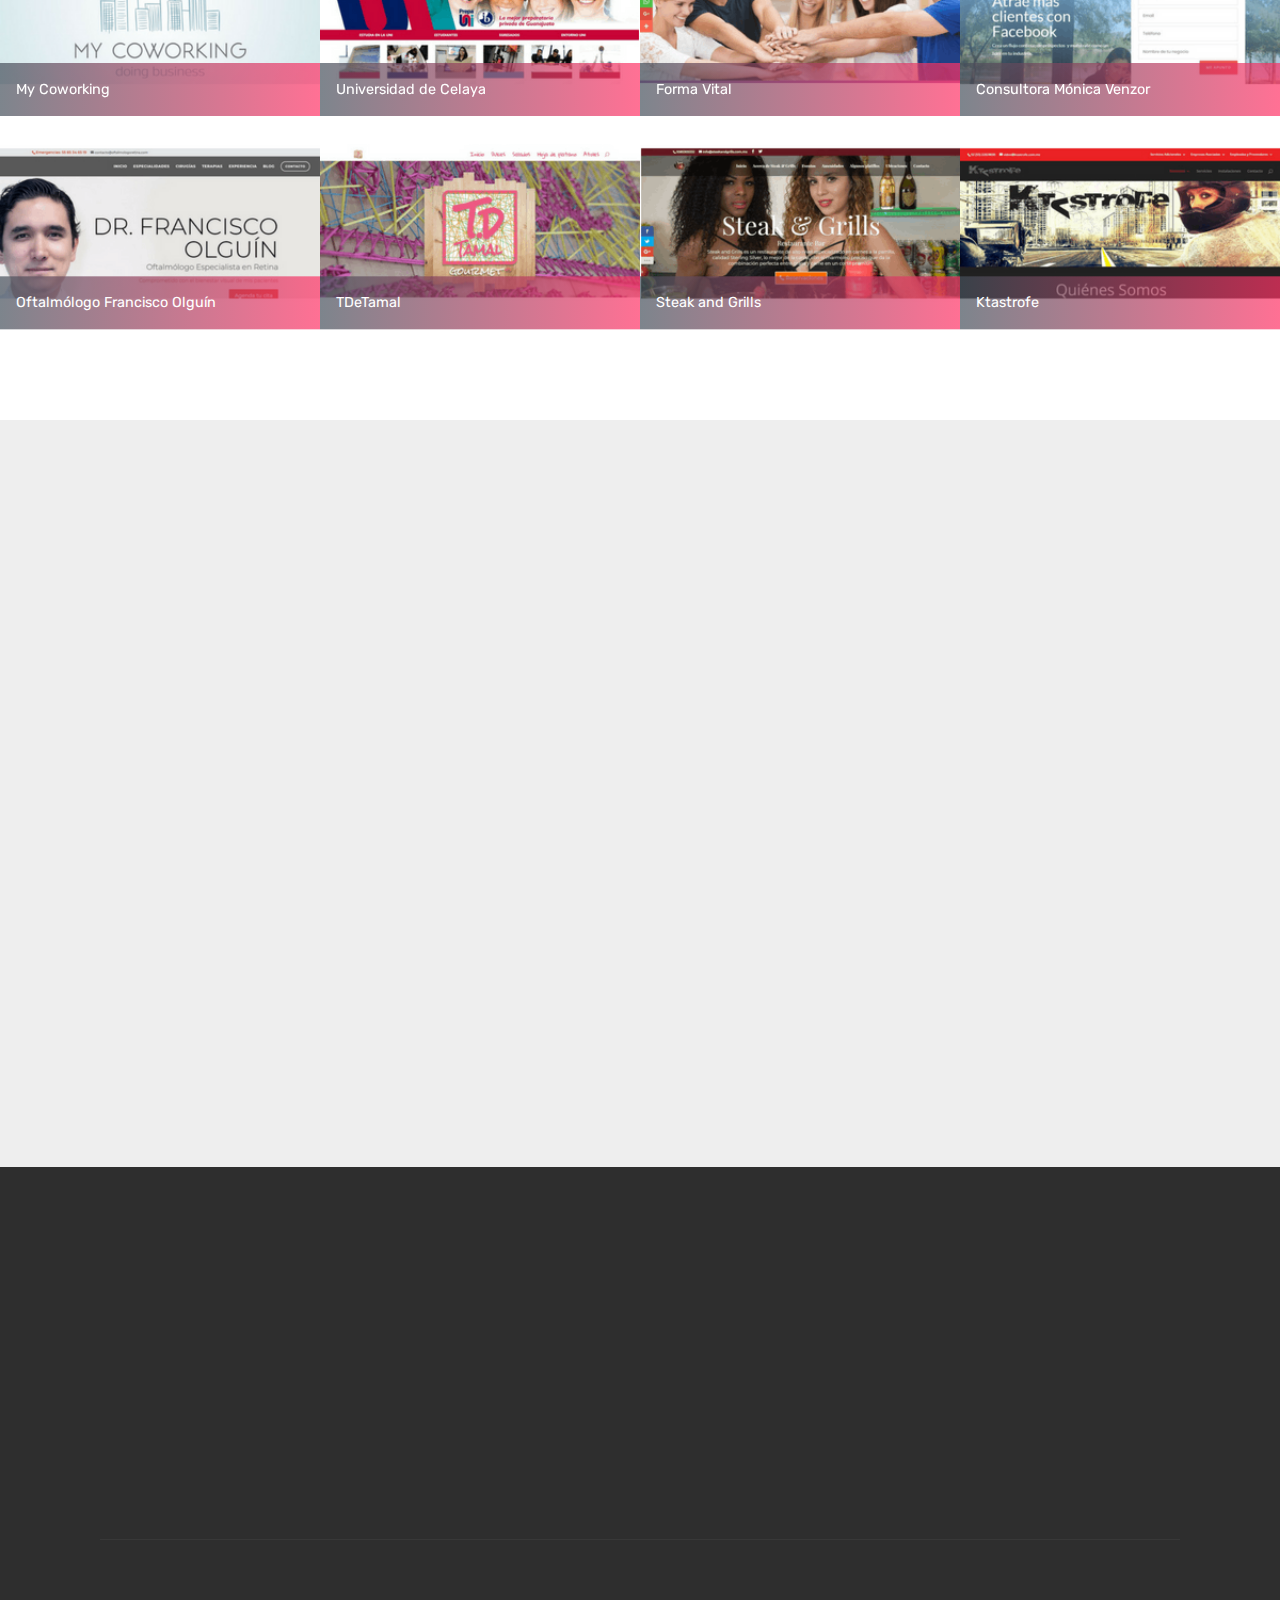
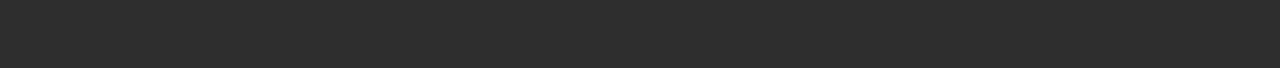
==== commit 23996000: "Agregando página de taller" ====
--- a/index.html
+++ b/index.html
@@ -7,7 +7,7 @@
   <meta name="generator" content="Mobirise v4.8.1, mobirise.com">
   <meta name="viewport" content="width=device-width, initial-scale=1, minimum-scale=1">
   <link rel="shortcut icon" href="assets/images/logo2.png" type="image/x-icon">
-  <meta name="description" content="ABC Marketing Digital es una agencia digital que proporciona creación se servicios inspirados en la tecnología para profesionales y PYMES.">
+  <meta name="description" content="ABC Marketing Digital es una agencia digital que proporciona creación de servicios inspirados en la tecnología para profesionales y PYMES.">
   <title>ABC Marketing Digital</title>
   <link rel="stylesheet" href="assets/web/assets/mobirise-icons/mobirise-icons.css">
   <link rel="stylesheet" href="assets/tether/tether.min.css">
@@ -23,15 +23,6 @@
   <link rel="stylesheet" href="assets/gallery/style.css">
   <link rel="stylesheet" href="assets/mobirise/css/mbr-additional.css" type="text/css">
   
-    <!-- Global site tag (gtag.js) - Google Analytics -->
-    <script async src="https://www.googletagmanager.com/gtag/js?id=UA-100852356-6"></script>
-    <script>
-    window.dataLayer = window.dataLayer || [];
-    function gtag(){dataLayer.push(arguments);}
-    gtag('js', new Date());
-
-    gtag('config', 'UA-100852356-6');
-    </script>
   
   
 </head>
@@ -52,19 +43,19 @@
         <div class="menu-logo">
             <div class="navbar-brand">
                 
-                <span class="navbar-caption-wrap"><a class="navbar-caption text-white display-4" href="#">ABC MARKETING DIGITAL</a></span>
+                <span class="navbar-caption-wrap"><a class="navbar-caption text-white display-4" href="index.html">ABC MARKETING DIGITAL</a></span>
             </div>
         </div>
         <div class="collapse navbar-collapse" id="navbarSupportedContent">
             <ul class="navbar-nav nav-dropdown" data-app-modern-menu="true"><li class="nav-item">
                     <a class="nav-link link text-white display-4" href="#top"><span class="mbri-home mbr-iconfont mbr-iconfont-btn"></span>Inicio</a>
-                </li><li class="nav-item"><a class="nav-link link text-white display-4" href="index.html#form3-1o"><span class="mbri-responsive mbr-iconfont mbr-iconfont-btn"></span>Auditoria</a></li><li class="nav-item"><a class="nav-link link text-white display-4" href="index.html#content4-1m"><span class="mbri-edit mbr-iconfont mbr-iconfont-btn"></span>Servicios</a></li><li class="nav-item"><a class="nav-link link text-white display-4" href="index.html#content4-1s"><span class="mbri-success mbr-iconfont mbr-iconfont-btn"></span>Clientes</a></li><li class="nav-item"><a class="nav-link link text-white display-4" href="index.html#form1-1k"><span class="mbri-letter mbr-iconfont mbr-iconfont-btn"></span>Contacto</a></li></ul>
-            <div class="navbar-buttons mbr-section-btn"><a class="btn btn-sm btn-primary display-4" href="tel:5568895354"><span class="mbri-mobile mbr-iconfont mbr-iconfont-btn"></span>5559533254</a></div>
+                </li><li class="nav-item"><a class="nav-link link text-white display-4" href="index.html#form3-1o"><span class="mbri-responsive mbr-iconfont mbr-iconfont-btn"></span>Auditoria</a></li><li class="nav-item"><a class="nav-link link text-white display-4" href="index.html#content4-1m"><span class="mbri-edit mbr-iconfont mbr-iconfont-btn"></span>Servicios</a></li><li class="nav-item"><a class="nav-link link text-white display-4" href="index.html#content4-1s"><span class="mbri-success mbr-iconfont mbr-iconfont-btn"></span>Clientes</a></li><li class="nav-item"><a class="nav-link link text-white display-4" href="index.html#form1-1k"><span class="mbri-letter mbr-iconfont mbr-iconfont-btn"></span>Contacto</a></li><li class="nav-item"><a class="nav-link link text-white display-4" href="taller-de-wordpress.html"><span class="socicon socicon-wordpress mbr-iconfont mbr-iconfont-btn"></span>Taller WP</a></li></ul>
+            <div class="navbar-buttons mbr-section-btn"><a class="btn btn-sm btn-primary display-4" href="tel:5568895354"><span class="mbri-mobile mbr-iconfont mbr-iconfont-btn"></span>5559533454</a></div>
         </div>
     </nav>
 </section>
 
-<section class="engine"><a href="https://mobiri.se/m">website design templates</a></section><section class="cid-qXhuhNPaB5 mbr-fullscreen mbr-parallax-background" id="header2-1">
+<section class="engine"><a href="https://mobiri.se/a">online website builder</a></section><section class="cid-qXhuhNPaB5 mbr-fullscreen mbr-parallax-background" id="header2-1">
 
     
 
@@ -109,7 +100,7 @@
         <div class="row py-2 justify-content-center">
             <div class="col-12 col-lg-6  col-md-8 " data-form-type="formoid">
                 <div data-form-alert="" hidden="">Gracias por contactarnos, en breve te contactaremos</div>
-                <form class="mbr-form" action="https://mobirise.com/" method="post" data-form-title="Mobirise Form"><input type="hidden" name="email" data-form-email="true" value="4se+jjEk0pOFgfOgltJakg/jo91zeS2rVY9eYvVSA5jEew+66XUXyY6n1usV/gXjAeVtkpaKugoifjAo5b4vfsN7rg50jrIOq75GAXOVYq3b6K8WG+u5298QUe3W5Pxz" data-form-field="Email">
+                <form class="mbr-form" action="https://mobirise.com/" method="post" data-form-title="Mobirise Form"><input type="hidden" name="email" data-form-email="true" value="Xkx3tAuZ1G78GHDzCiXHqhgOoXE9odMvNBLQge/0Y35jAV4n/uu2NFS/qvV/F0RdbvWPr4fiEaVPkhPISgp3V/RptUeu52bSGmsWafEfy0bjCuGMz7ViGle57LyNJtu0" data-form-field="Email">
                     <div class="mbr-subscribe input-group">
                         <input class="form-control" type="email" name="email" placeholder="Email" data-form-field="Email" required="" id="email-form3-1o">
                         <span class="input-group-btn"><button href="" type="submit" class="btn btn-primary display-4">Quiero una auditoria</button></span>
@@ -428,7 +419,7 @@
             <div class="media-container-column col-lg-8" data-form-type="formoid">
                     <div data-form-alert="" hidden="">Gracias por contactarnos, en breve nos comunicaremos contigo.</div>
             
-                    <form class="mbr-form" action="https://mobirise.com/" method="post" data-form-title="Mobirise Form"><input type="hidden" name="email" data-form-email="true" value="tRHx0rP80NzDEgZdkXZX1bMybv5dEyVZnhQSqhDnILPkpNSm7iAsbP5YIotIavFvtkeklnijjcPBHHwQnqChG7j0nfAjOiJZSXXZpxJp5bj9duFma7MEsP7wxAiHNJW+" data-form-field="Email">
+                    <form class="mbr-form" action="https://mobirise.com/" method="post" data-form-title="Mobirise Form"><input type="hidden" name="email" data-form-email="true" value="gafWCMtxWLvsbnYbU6a1i3sCtPtAz4FdguvM10V1vUhwiN+/E1rD0FEMvCodfbIUP85iLo3GhNdTVrihsB8h57bzKU8daD7CVNewmt/Smr9we3ZDNT3TRTjS7hatFefx" data-form-field="Email">
                         <div class="row row-sm-offset">
                             <div class="col-md-4 multi-horizontal" data-for="name">
                                 <div class="form-group">
@@ -494,7 +485,7 @@
                     <div data-form-alert="" hidden="" class="align-center">Gracias por suscribirse, en breve nos pondremos en contacto contigo.</div>
 
                     <form class="form-inline" action="https://mobirise.com/" method="post" data-form-title="Mobirise Form">
-                        <input type="hidden" value="C1X8o8DmaZZT5GUUDBhuvVXlhDjGPwDsk9thCCMERlVtfuDo/jSee/lFBiHyEG7r52cA6d5Dmdq0W5G7Tg2NXxKkjCpgyipYT6EPEb/wKbe8ebOEjYgKBY35NR/8vB4b" data-form-email="true">
+                        <input type="hidden" value="7wtVc9Pf6T9qs6CrP3OovkdUky6IGV8jjR94T/2UO8CdTDzJDlGhGCDHG6qWoww4ZCxL3FkN8/3v4lpg+0SKPSU+Y4a+pyG/Kuz7VhM5D71FnlJKdbToKMO8Ik9tvaDz" data-form-email="true">
                         <div class="form-group">
                             <input type="email" class="form-control input-sm input-inverse my-2" name="email" required="" data-form-field="Email" placeholder="Email" id="email-footer4-1e">
                         </div>
--- a/assets/mobirise/css/mbr-additional.css
+++ b/assets/mobirise/css/mbr-additional.css
@@ -2272,3 +2272,544 @@
 .cid-qXjUe59TVK .dropdown-item:hover {
   color: #c1c1c1 !important;
 }
+.cid-qXjUe59TVK .navbar {
+  padding: .5rem 0;
+  background: #333333;
+  transition: none;
+  min-height: 77px;
+}
+.cid-qXjUe59TVK .navbar-dropdown.bg-color.transparent.opened {
+  background: #333333;
+}
+.cid-qXjUe59TVK a {
+  font-style: normal;
+}
+.cid-qXjUe59TVK .nav-item span {
+  padding-right: 0.4em;
+  line-height: 0.5em;
+  vertical-align: text-bottom;
+  position: relative;
+  text-decoration: none;
+}
+.cid-qXjUe59TVK .nav-item a {
+  display: flex;
+  align-items: center;
+  justify-content: center;
+  padding: 0.7rem 0 !important;
+  margin: 0rem .65rem !important;
+}
+.cid-qXjUe59TVK .nav-item:focus,
+.cid-qXjUe59TVK .nav-link:focus {
+  outline: none;
+}
+.cid-qXjUe59TVK .btn {
+  padding: 0.4rem 1.5rem;
+  display: inline-flex;
+  align-items: center;
+}
+.cid-qXjUe59TVK .btn .mbr-iconfont {
+  font-size: 1.6rem;
+}
+.cid-qXjUe59TVK .menu-logo {
+  margin-right: auto;
+}
+.cid-qXjUe59TVK .menu-logo .navbar-brand {
+  display: flex;
+  margin-left: 5rem;
+  padding: 0;
+  transition: padding .2s;
+  min-height: 3.8rem;
+  align-items: center;
+}
+.cid-qXjUe59TVK .menu-logo .navbar-brand .navbar-caption-wrap {
+  display: -webkit-flex;
+  -webkit-align-items: center;
+  align-items: center;
+  word-break: break-word;
+  min-width: 7rem;
+  margin: .3rem 0;
+}
+.cid-qXjUe59TVK .menu-logo .navbar-brand .navbar-caption-wrap .navbar-caption {
+  line-height: 1.2rem !important;
+  padding-right: 2rem;
+}
+.cid-qXjUe59TVK .menu-logo .navbar-brand .navbar-logo {
+  font-size: 4rem;
+  transition: font-size 0.25s;
+}
+.cid-qXjUe59TVK .menu-logo .navbar-brand .navbar-logo img {
+  display: flex;
+}
+.cid-qXjUe59TVK .menu-logo .navbar-brand .navbar-logo .mbr-iconfont {
+  transition: font-size 0.25s;
+}
+.cid-qXjUe59TVK .navbar-toggleable-sm .navbar-collapse {
+  justify-content: flex-end;
+  -webkit-justify-content: flex-end;
+  padding-right: 5rem;
+  width: auto;
+}
+.cid-qXjUe59TVK .navbar-toggleable-sm .navbar-collapse .navbar-nav {
+  flex-wrap: wrap;
+  -webkit-flex-wrap: wrap;
+  padding-left: 0;
+}
+.cid-qXjUe59TVK .navbar-toggleable-sm .navbar-collapse .navbar-nav .nav-item {
+  -webkit-align-self: center;
+  align-self: center;
+}
+.cid-qXjUe59TVK .navbar-toggleable-sm .navbar-collapse .navbar-buttons {
+  padding-left: 0;
+  padding-bottom: 0;
+}
+.cid-qXjUe59TVK .dropdown .dropdown-menu {
+  background: #333333;
+  display: none;
+  position: absolute;
+  min-width: 5rem;
+  padding-top: 1.4rem;
+  padding-bottom: 1.4rem;
+  text-align: left;
+}
+.cid-qXjUe59TVK .dropdown .dropdown-menu .dropdown-item {
+  width: auto;
+  padding: 0.235em 1.5385em 0.235em 1.5385em !important;
+}
+.cid-qXjUe59TVK .dropdown .dropdown-menu .dropdown-item::after {
+  right: 0.5rem;
+}
+.cid-qXjUe59TVK .dropdown .dropdown-menu .dropdown-submenu {
+  margin: 0;
+}
+.cid-qXjUe59TVK .dropdown.open > .dropdown-menu {
+  display: block;
+}
+.cid-qXjUe59TVK .navbar-toggleable-sm.opened:after {
+  position: absolute;
+  width: 100vw;
+  height: 100vh;
+  content: '';
+  background-color: rgba(0, 0, 0, 0.1);
+  left: 0;
+  bottom: 0;
+  transform: translateY(100%);
+  -webkit-transform: translateY(100%);
+  z-index: 1000;
+}
+.cid-qXjUe59TVK .navbar.navbar-short {
+  min-height: 60px;
+  transition: all .2s;
+}
+.cid-qXjUe59TVK .navbar.navbar-short .navbar-toggler-right {
+  top: 20px;
+}
+.cid-qXjUe59TVK .navbar.navbar-short .navbar-logo a {
+  font-size: 2.5rem !important;
+  line-height: 2.5rem;
+  transition: font-size 0.25s;
+}
+.cid-qXjUe59TVK .navbar.navbar-short .navbar-logo a .mbr-iconfont {
+  font-size: 2.5rem !important;
+}
+.cid-qXjUe59TVK .navbar.navbar-short .navbar-logo a img {
+  height: 3rem !important;
+}
+.cid-qXjUe59TVK .navbar.navbar-short .navbar-brand {
+  min-height: 3rem;
+}
+.cid-qXjUe59TVK button.navbar-toggler {
+  width: 31px;
+  height: 18px;
+  cursor: pointer;
+  transition: all .2s;
+  top: 1.5rem;
+  right: 1rem;
+}
+.cid-qXjUe59TVK button.navbar-toggler:focus {
+  outline: none;
+}
+.cid-qXjUe59TVK button.navbar-toggler .hamburger span {
+  position: absolute;
+  right: 0;
+  width: 30px;
+  height: 2px;
+  border-right: 5px;
+  background-color: #ffffff;
+}
+.cid-qXjUe59TVK button.navbar-toggler .hamburger span:nth-child(1) {
+  top: 0;
+  transition: all .2s;
+}
+.cid-qXjUe59TVK button.navbar-toggler .hamburger span:nth-child(2) {
+  top: 8px;
+  transition: all .15s;
+}
+.cid-qXjUe59TVK button.navbar-toggler .hamburger span:nth-child(3) {
+  top: 8px;
+  transition: all .15s;
+}
+.cid-qXjUe59TVK button.navbar-toggler .hamburger span:nth-child(4) {
+  top: 16px;
+  transition: all .2s;
+}
+.cid-qXjUe59TVK nav.opened .hamburger span:nth-child(1) {
+  top: 8px;
+  width: 0;
+  opacity: 0;
+  right: 50%;
+  transition: all .2s;
+}
+.cid-qXjUe59TVK nav.opened .hamburger span:nth-child(2) {
+  -webkit-transform: rotate(45deg);
+  transform: rotate(45deg);
+  transition: all .25s;
+}
+.cid-qXjUe59TVK nav.opened .hamburger span:nth-child(3) {
+  -webkit-transform: rotate(-45deg);
+  transform: rotate(-45deg);
+  transition: all .25s;
+}
+.cid-qXjUe59TVK nav.opened .hamburger span:nth-child(4) {
+  top: 8px;
+  width: 0;
+  opacity: 0;
+  right: 50%;
+  transition: all .2s;
+}
+.cid-qXjUe59TVK .collapsed.navbar-expand {
+  flex-direction: column;
+}
+.cid-qXjUe59TVK .collapsed .btn {
+  display: flex;
+}
+.cid-qXjUe59TVK .collapsed .navbar-collapse {
+  display: none !important;
+  padding-right: 0 !important;
+}
+.cid-qXjUe59TVK .collapsed .navbar-collapse.collapsing,
+.cid-qXjUe59TVK .collapsed .navbar-collapse.show {
+  display: block !important;
+}
+.cid-qXjUe59TVK .collapsed .navbar-collapse.collapsing .navbar-nav,
+.cid-qXjUe59TVK .collapsed .navbar-collapse.show .navbar-nav {
+  display: block;
+  text-align: center;
+}
+.cid-qXjUe59TVK .collapsed .navbar-collapse.collapsing .navbar-nav .nav-item,
+.cid-qXjUe59TVK .collapsed .navbar-collapse.show .navbar-nav .nav-item {
+  clear: both;
+}
+.cid-qXjUe59TVK .collapsed .navbar-collapse.collapsing .navbar-buttons,
+.cid-qXjUe59TVK .collapsed .navbar-collapse.show .navbar-buttons {
+  text-align: center;
+}
+.cid-qXjUe59TVK .collapsed .navbar-collapse.collapsing .navbar-buttons:last-child,
+.cid-qXjUe59TVK .collapsed .navbar-collapse.show .navbar-buttons:last-child {
+  margin-bottom: 1rem;
+}
+.cid-qXjUe59TVK .collapsed button.navbar-toggler {
+  display: block;
+}
+.cid-qXjUe59TVK .collapsed .navbar-brand {
+  margin-left: 1rem !important;
+}
+.cid-qXjUe59TVK .collapsed .navbar-toggleable-sm {
+  flex-direction: column;
+  -webkit-flex-direction: column;
+}
+.cid-qXjUe59TVK .collapsed .dropdown .dropdown-menu {
+  width: 100%;
+  text-align: center;
+  position: relative;
+  opacity: 0;
+  display: block;
+  height: 0;
+  visibility: hidden;
+  padding: 0;
+  transition-duration: .5s;
+  transition-property: opacity,padding,height;
+}
+.cid-qXjUe59TVK .collapsed .dropdown.open > .dropdown-menu {
+  position: relative;
+  opacity: 1;
+  height: auto;
+  padding: 1.4rem 0;
+  visibility: visible;
+}
+.cid-qXjUe59TVK .collapsed .dropdown .dropdown-submenu {
+  left: 0;
+  text-align: center;
+  width: 100%;
+}
+.cid-qXjUe59TVK .collapsed .dropdown .dropdown-toggle[data-toggle="dropdown-submenu"]::after {
+  margin-top: 0;
+  position: inherit;
+  right: 0;
+  top: 50%;
+  display: inline-block;
+  width: 0;
+  height: 0;
+  margin-left: .3em;
+  vertical-align: middle;
+  content: "";
+  border-top: .30em solid;
+  border-right: .30em solid transparent;
+  border-left: .30em solid transparent;
+}
+@media (max-width: 991px) {
+  .cid-qXjUe59TVK .navbar-expand {
+    flex-direction: column;
+  }
+  .cid-qXjUe59TVK img {
+    height: 3.8rem !important;
+  }
+  .cid-qXjUe59TVK .btn {
+    display: flex;
+  }
+  .cid-qXjUe59TVK button.navbar-toggler {
+    display: block;
+  }
+  .cid-qXjUe59TVK .navbar-brand {
+    margin-left: 1rem !important;
+  }
+  .cid-qXjUe59TVK .navbar-toggleable-sm {
+    flex-direction: column;
+    -webkit-flex-direction: column;
+  }
+  .cid-qXjUe59TVK .navbar-collapse {
+    display: none !important;
+    padding-right: 0 !important;
+  }
+  .cid-qXjUe59TVK .navbar-collapse.collapsing,
+  .cid-qXjUe59TVK .navbar-collapse.show {
+    display: block !important;
+  }
+  .cid-qXjUe59TVK .navbar-collapse.collapsing .navbar-nav,
+  .cid-qXjUe59TVK .navbar-collapse.show .navbar-nav {
+    display: block;
+    text-align: center;
+  }
+  .cid-qXjUe59TVK .navbar-collapse.collapsing .navbar-nav .nav-item,
+  .cid-qXjUe59TVK .navbar-collapse.show .navbar-nav .nav-item {
+    clear: both;
+  }
+  .cid-qXjUe59TVK .navbar-collapse.collapsing .navbar-buttons,
+  .cid-qXjUe59TVK .navbar-collapse.show .navbar-buttons {
+    text-align: center;
+  }
+  .cid-qXjUe59TVK .navbar-collapse.collapsing .navbar-buttons:last-child,
+  .cid-qXjUe59TVK .navbar-collapse.show .navbar-buttons:last-child {
+    margin-bottom: 1rem;
+  }
+  .cid-qXjUe59TVK .dropdown .dropdown-menu {
+    width: 100%;
+    text-align: center;
+    position: relative;
+    opacity: 0;
+    display: block;
+    height: 0;
+    visibility: hidden;
+    padding: 0;
+    transition-duration: .5s;
+    transition-property: opacity,padding,height;
+  }
+  .cid-qXjUe59TVK .dropdown.open > .dropdown-menu {
+    position: relative;
+    opacity: 1;
+    height: auto;
+    padding: 1.4rem 0;
+    visibility: visible;
+  }
+  .cid-qXjUe59TVK .dropdown .dropdown-submenu {
+    left: 0;
+    text-align: center;
+    width: 100%;
+  }
+  .cid-qXjUe59TVK .dropdown .dropdown-toggle[data-toggle="dropdown-submenu"]::after {
+    margin-top: 0;
+    position: inherit;
+    right: 0;
+    top: 50%;
+    display: inline-block;
+    width: 0;
+    height: 0;
+    margin-left: .3em;
+    vertical-align: middle;
+    content: "";
+    border-top: .30em solid;
+    border-right: .30em solid transparent;
+    border-left: .30em solid transparent;
+  }
+}
+@media (min-width: 767px) {
+  .cid-qXjUe59TVK .menu-logo {
+    flex-shrink: 0;
+  }
+}
+.cid-qXjUe59TVK .navbar-collapse {
+  flex-basis: auto;
+}
+.cid-qXjUe59TVK .nav-link:hover,
+.cid-qXjUe59TVK .dropdown-item:hover {
+  color: #c1c1c1 !important;
+}
+.cid-r4U15eIt2v {
+  background-image: url("../../../assets/images/mbr-5-1920x1280.jpg");
+}
+.cid-r4SUn9vtSN {
+  padding-top: 60px;
+  padding-bottom: 60px;
+  background-color: #ffffff;
+}
+.cid-r4SUn9vtSN .mbr-section-subtitle {
+  color: #767676;
+}
+.cid-r4SWEGN9xH {
+  padding-top: 60px;
+  padding-bottom: 60px;
+  background-color: #ffffff;
+}
+.cid-r4SWEGN9xH .mbr-section-text {
+  color: #767676;
+  text-align: left;
+}
+.cid-r4SWEGN9xH .mbr-section-subtitle {
+  color: #767676;
+}
+.cid-r4SWEGN9xH .tabcont {
+  -webkit-justify-content: center;
+  justify-content: center;
+}
+.cid-r4SWEGN9xH .mbr-iconfont {
+  font-size: 48px;
+}
+.cid-r4SWEGN9xH .card-img {
+  margin-bottom: 1.5rem;
+}
+.cid-r4SWEGN9xH .tab-content-row {
+  -webkit-justify-content: center;
+  justify-content: center;
+}
+.cid-r4SWEGN9xH .tab-content {
+  margin-top: 3rem;
+  width: 100%;
+}
+.cid-r4SWEGN9xH .nav-tabs {
+  -webkit-justify-content: center;
+  justify-content: center;
+  -webkit-flex-wrap: wrap;
+  flex-wrap: wrap;
+  border-bottom: none;
+}
+.cid-r4SWEGN9xH .nav-tabs .nav-link {
+  box-sizing: border-box;
+  color: #7f1933;
+  font-style: normal;
+  font-weight: 500;
+  border-radius: 3px;
+  padding: 1rem 3rem;
+  margin: 0.4rem .8rem !important;
+  transition: color .3s;
+  border: 2px solid #7f1933;
+}
+.cid-r4SWEGN9xH .nav-tabs .nav-link:hover {
+  background: #cc2952;
+}
+.cid-r4SWEGN9xH .nav-tabs .nav-link.active {
+  color: #ffffff;
+  font-style: normal;
+  border: 2px solid #cc2952;
+  background: #cc2952;
+}
+.cid-r4SWEGN9xH .nav-tabs .nav-link.active:hover {
+  border: 2px solid #cc2952;
+}
+.cid-r4SWEGN9xH H4 {
+  text-align: center;
+}
+.cid-r4ZuXAbKrS {
+  padding-top: 60px;
+  padding-bottom: 60px;
+  background-color: #ffffff;
+  position: relative;
+}
+.cid-r4ZuXAbKrS p {
+  color: #767676;
+}
+.cid-r4ZuXAbKrS .mbr-section-subtitle {
+  color: #767676;
+  font-weight: 300;
+}
+.cid-r4ZuXAbKrS .toggle-content {
+  flex-basis: 100%;
+  -webkit-flex-basis: 100%;
+}
+.cid-r4ZuXAbKrS .card {
+  border-radius: 0px;
+  margin-bottom: -1px;
+}
+.cid-r4ZuXAbKrS .card .card-header {
+  border-radius: 0px;
+  border: 0px;
+  padding: 0;
+}
+.cid-r4ZuXAbKrS .card .card-header a.panel-title {
+  margin-bottom: 0;
+  margin-top: -1px;
+  font-weight: 500;
+  font-style: normal;
+  display: block;
+  text-decoration: none !important;
+}
+.cid-r4ZuXAbKrS .card .card-header a.panel-title:focus {
+  text-decoration: none !important;
+}
+.cid-r4ZuXAbKrS .card .card-header a.panel-title h4 {
+  border: 1px solid #dfdfdf;
+  padding: 1.3rem 2rem;
+  margin-bottom: 0;
+}
+.cid-r4ZuXAbKrS .card .card-header a.panel-title h4 .sign {
+  padding-right: 1rem;
+}
+.cid-r4ZuXAbKrS .mbr-figure {
+  align-self: flex-start;
+  -webkit-align-self: flex-start;
+}
+@media (max-width: 991px) {
+  .cid-r4ZuXAbKrS .mbr-figure {
+    padding-top: 2rem;
+    padding-top: 0;
+    padding-bottom: 2rem;
+  }
+  .cid-r4ZuXAbKrS .media-container-row {
+    -webkit-flex-direction: column-reverse;
+    flex-direction: column-reverse;
+  }
+}
+@media (min-width: 992px) {
+  .cid-r4ZuXAbKrS .mbr-figure {
+    padding-left: 4rem;
+    padding-left: 0;
+    padding-right: 4rem;
+  }
+  .cid-r4ZuXAbKrS .media-container-row {
+    -webkit-flex-direction: row-reverse;
+    flex-direction: row-reverse;
+  }
+}
+.cid-r4U2eb9vDW {
+  padding-top: 60px;
+  padding-bottom: 60px;
+  background-color: #073b4c;
+}
+.cid-r4U2eb9vDW .mbr-text,
+.cid-r4U2eb9vDW blockquote {
+  color: #767676;
+}
+.cid-r4U2eb9vDW .mbr-text {
+  color: #ffffff;
+}
+.cid-r4U2eb9vDW .mbr-text P {
+  text-align: center;
+}
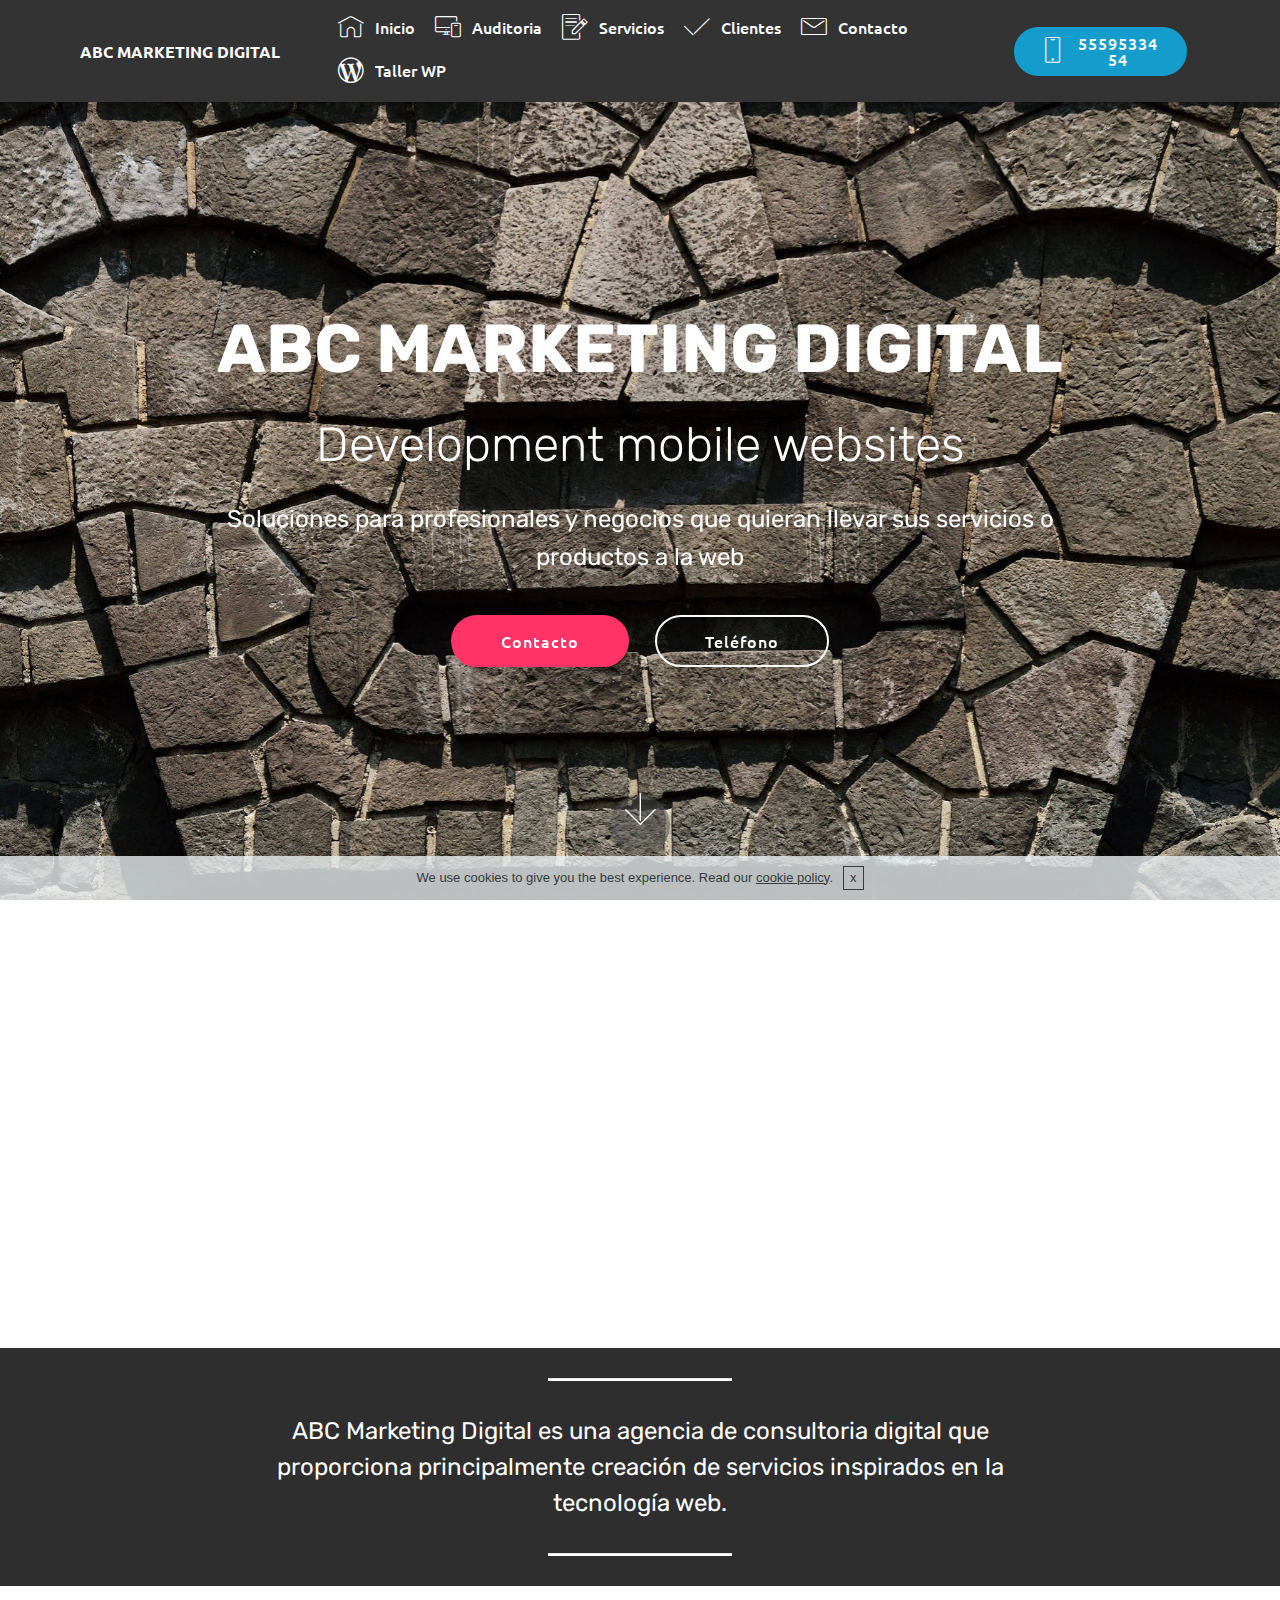
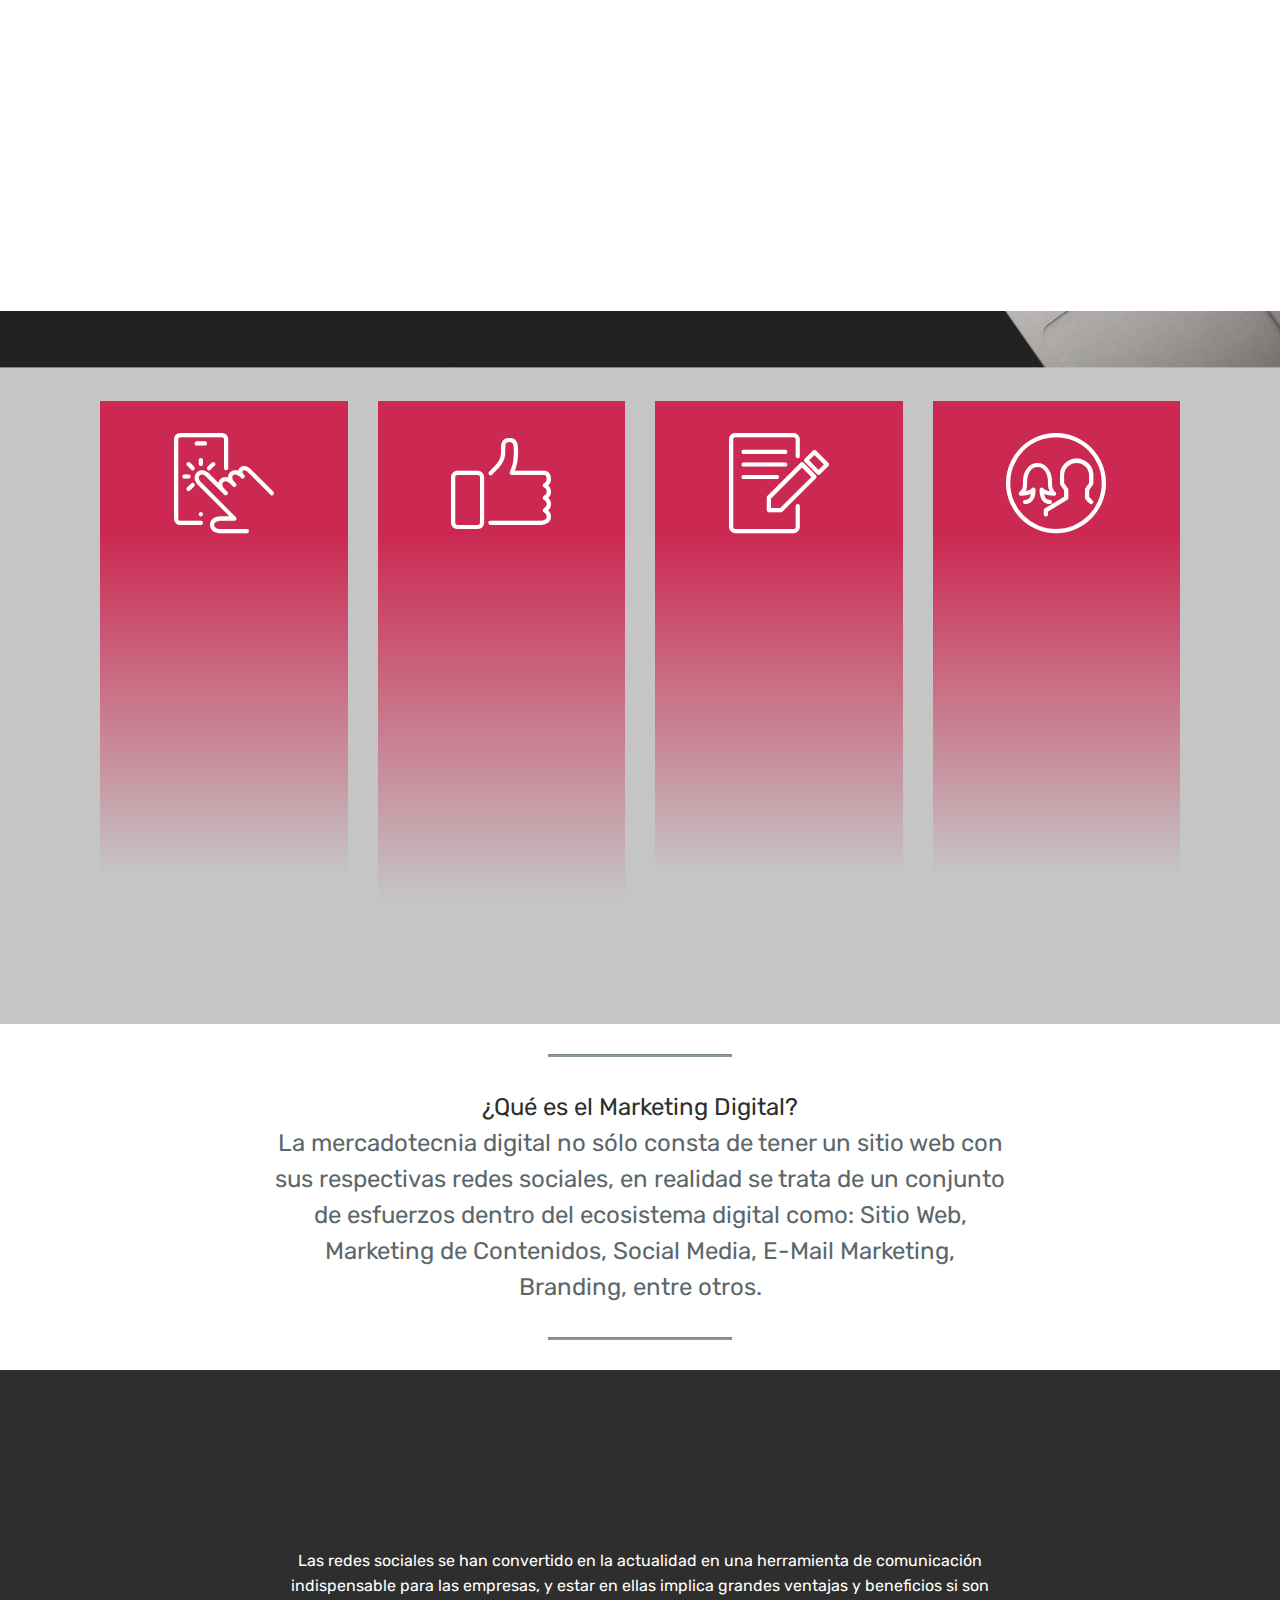
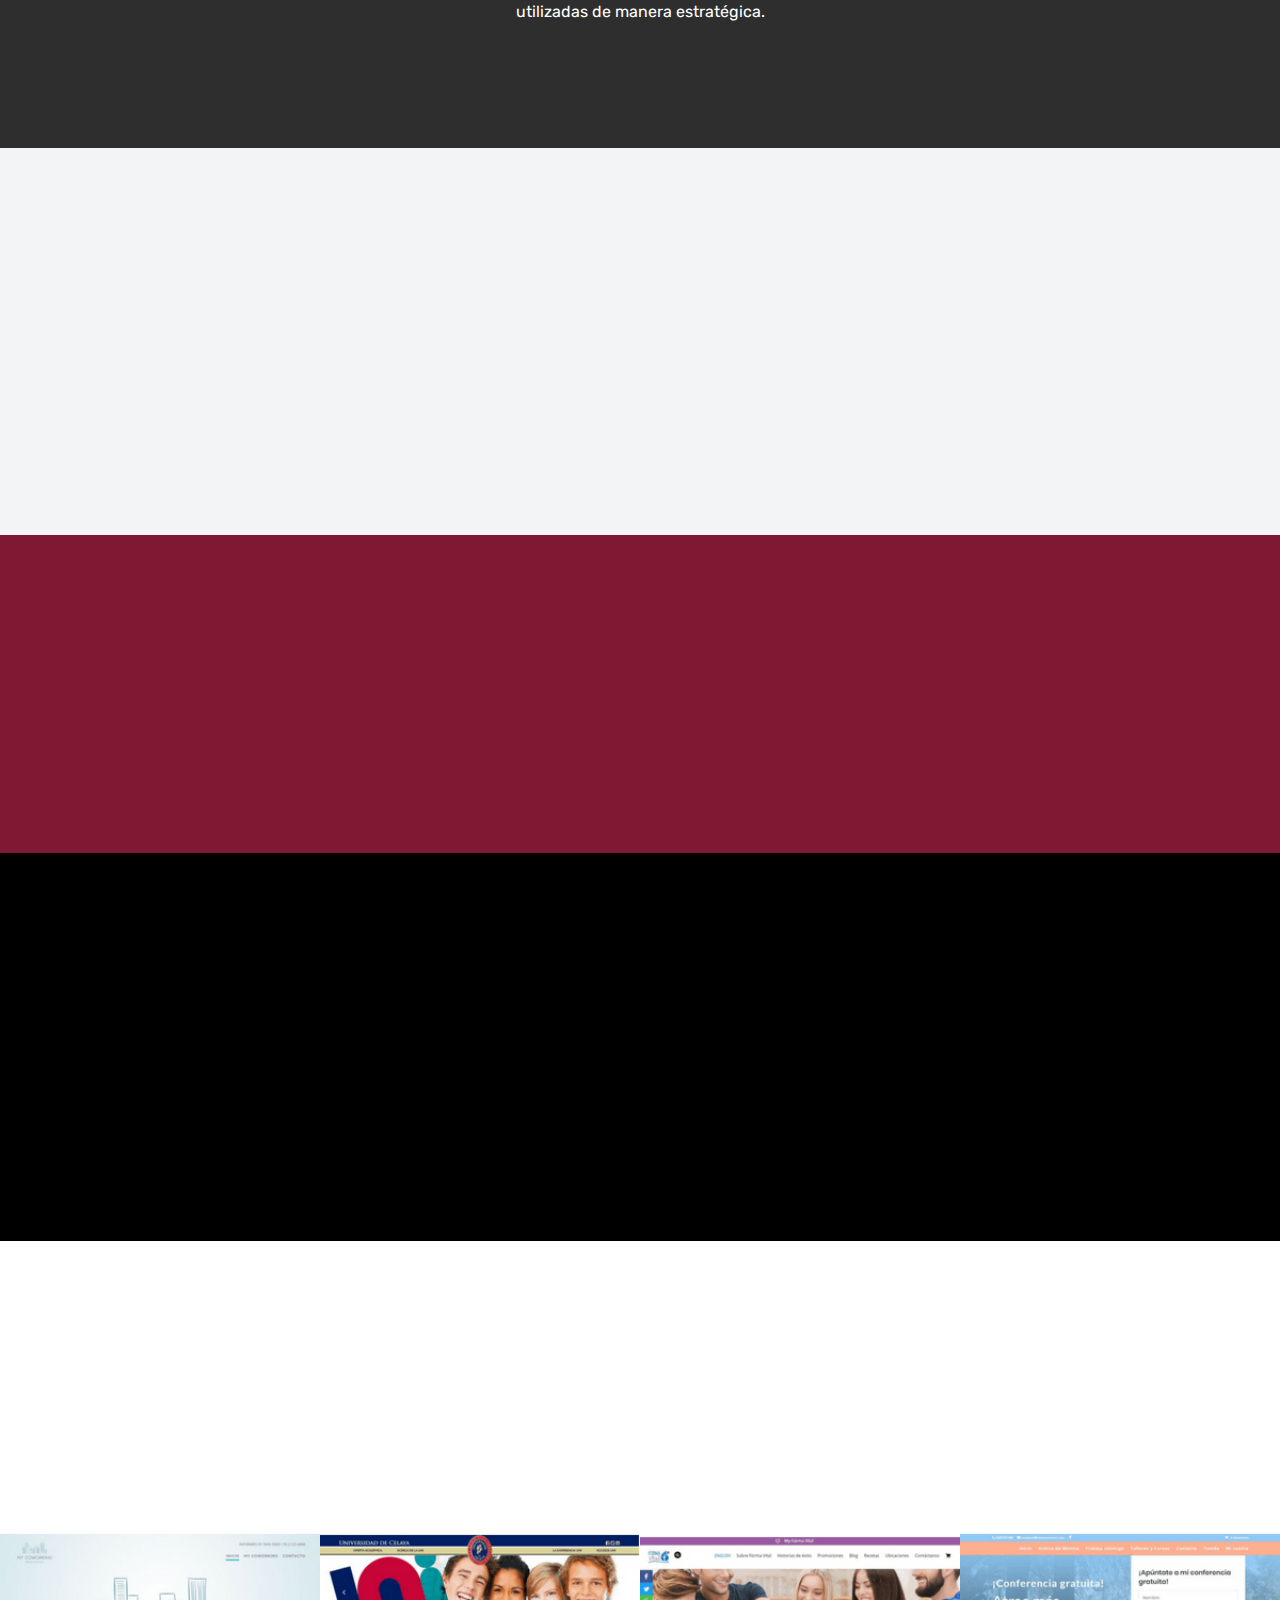
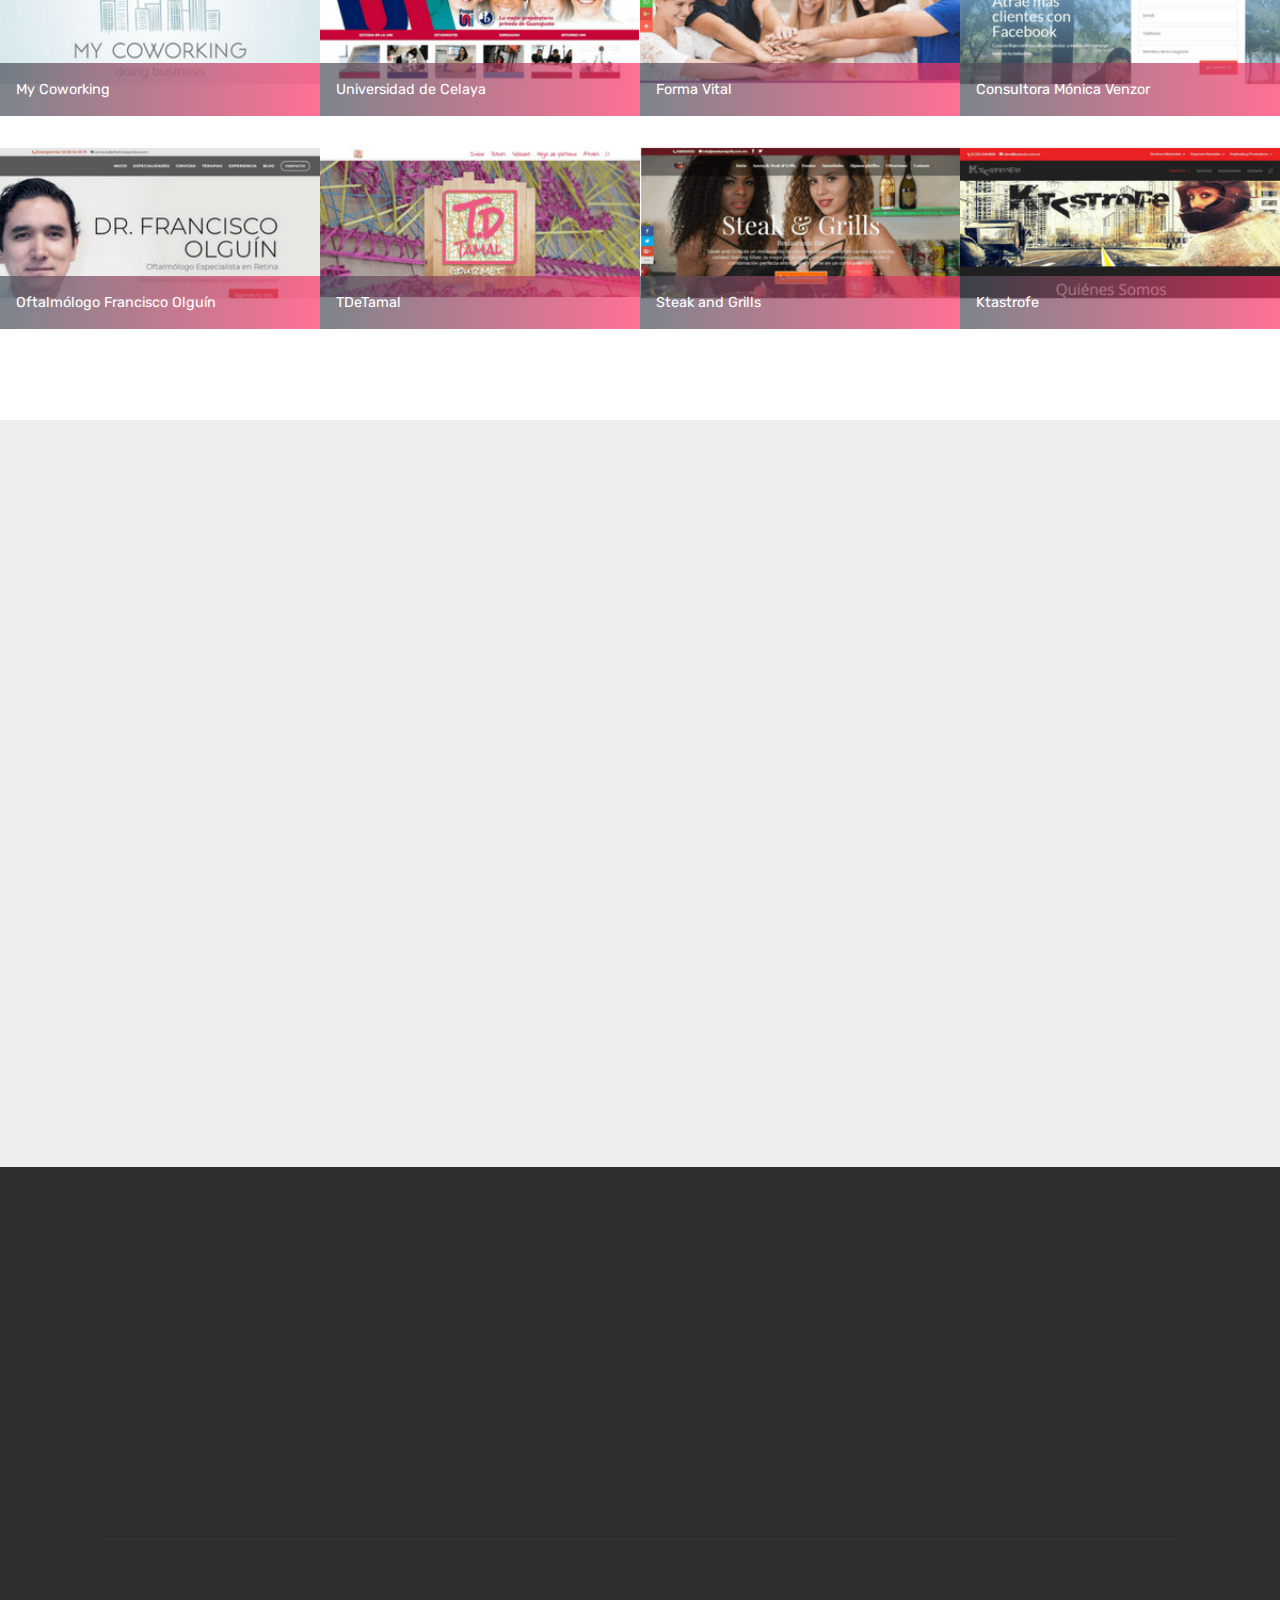
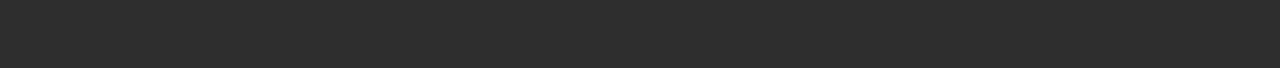
==== commit 42ddb466: "subiendo de nuevo el sitio" ====
--- a/index.html
+++ b/index.html
@@ -55,7 +55,7 @@
     </nav>
 </section>
 
-<section class="engine"><a href="https://mobiri.se/a">online website builder</a></section><section class="cid-qXhuhNPaB5 mbr-fullscreen mbr-parallax-background" id="header2-1">
+<section class="engine"><a href="https://mobiri.se/b">how to create your own website</a></section><section class="cid-qXhuhNPaB5 mbr-fullscreen mbr-parallax-background" id="header2-1">
 
     
 
@@ -100,7 +100,7 @@
         <div class="row py-2 justify-content-center">
             <div class="col-12 col-lg-6  col-md-8 " data-form-type="formoid">
                 <div data-form-alert="" hidden="">Gracias por contactarnos, en breve te contactaremos</div>
-                <form class="mbr-form" action="https://mobirise.com/" method="post" data-form-title="Mobirise Form"><input type="hidden" name="email" data-form-email="true" value="Xkx3tAuZ1G78GHDzCiXHqhgOoXE9odMvNBLQge/0Y35jAV4n/uu2NFS/qvV/F0RdbvWPr4fiEaVPkhPISgp3V/RptUeu52bSGmsWafEfy0bjCuGMz7ViGle57LyNJtu0" data-form-field="Email">
+                <form class="mbr-form" action="https://mobirise.com/" method="post" data-form-title="Mobirise Form"><input type="hidden" name="email" data-form-email="true" value="kWpeKn9sIsKTXrIeCjm9au98eF6IIbCRVm7bwN2bIuRQ22/1brB/eHkHbBfgkX91UyTF+ZWqOGrYHnQGl+5IrsCEizNP62NK+ncpMM7miaHtqvh7QTYAXMQXTQLbXiQ1" data-form-field="Email">
                     <div class="mbr-subscribe input-group">
                         <input class="form-control" type="email" name="email" placeholder="Email" data-form-field="Email" required="" id="email-form3-1o">
                         <span class="input-group-btn"><button href="" type="submit" class="btn btn-primary display-4">Quiero una auditoria</button></span>
@@ -419,7 +419,7 @@
             <div class="media-container-column col-lg-8" data-form-type="formoid">
                     <div data-form-alert="" hidden="">Gracias por contactarnos, en breve nos comunicaremos contigo.</div>
             
-                    <form class="mbr-form" action="https://mobirise.com/" method="post" data-form-title="Mobirise Form"><input type="hidden" name="email" data-form-email="true" value="gafWCMtxWLvsbnYbU6a1i3sCtPtAz4FdguvM10V1vUhwiN+/E1rD0FEMvCodfbIUP85iLo3GhNdTVrihsB8h57bzKU8daD7CVNewmt/Smr9we3ZDNT3TRTjS7hatFefx" data-form-field="Email">
+                    <form class="mbr-form" action="https://mobirise.com/" method="post" data-form-title="Mobirise Form"><input type="hidden" name="email" data-form-email="true" value="ILzroBCDIlDDAXKbFDAsolcjCgajOa7Ovjj5erWLA8sgeQpD3iAzP1TxENV1MpuVcB4a/e1oHjd9ikDT3QwqzEcob+UH8mLWimIJLnE5U6x/pABwBcUraLiR1cNs0DxK" data-form-field="Email">
                         <div class="row row-sm-offset">
                             <div class="col-md-4 multi-horizontal" data-for="name">
                                 <div class="form-group">
@@ -485,7 +485,7 @@
                     <div data-form-alert="" hidden="" class="align-center">Gracias por suscribirse, en breve nos pondremos en contacto contigo.</div>
 
                     <form class="form-inline" action="https://mobirise.com/" method="post" data-form-title="Mobirise Form">
-                        <input type="hidden" value="7wtVc9Pf6T9qs6CrP3OovkdUky6IGV8jjR94T/2UO8CdTDzJDlGhGCDHG6qWoww4ZCxL3FkN8/3v4lpg+0SKPSU+Y4a+pyG/Kuz7VhM5D71FnlJKdbToKMO8Ik9tvaDz" data-form-email="true">
+                        <input type="hidden" value="n3XrwflJfwoZo4ch6UE3rlCdDe54CiHYrVc58ZVVHXzNfkt+tCPb8f5hB5sZiv/K9+YlTusHF43c7nLaYEGhubmMnrG0katER89y4ThMXx1YNwP9M9q9HHnuGjvVxifP" data-form-email="true">
                         <div class="form-group">
                             <input type="email" class="form-control input-sm input-inverse my-2" name="email" required="" data-form-field="Email" placeholder="Email" id="email-footer4-1e">
                         </div>
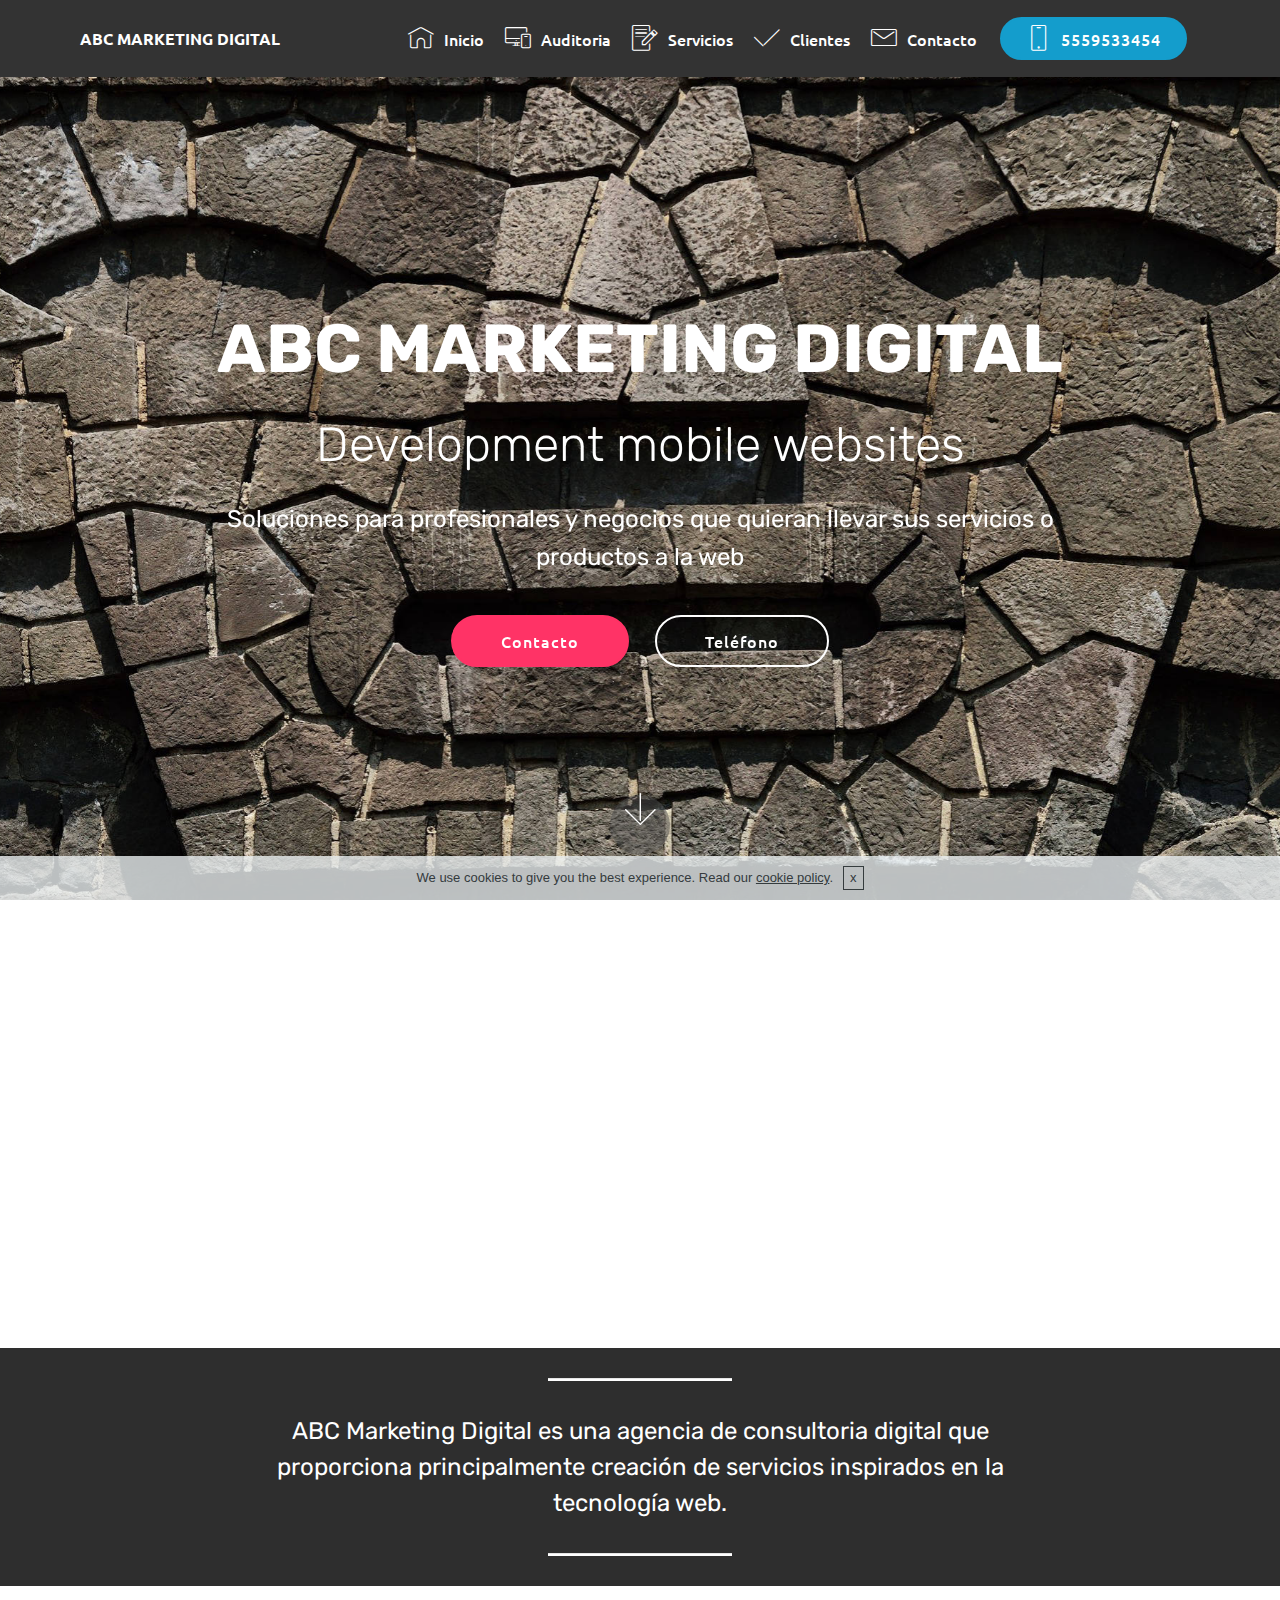
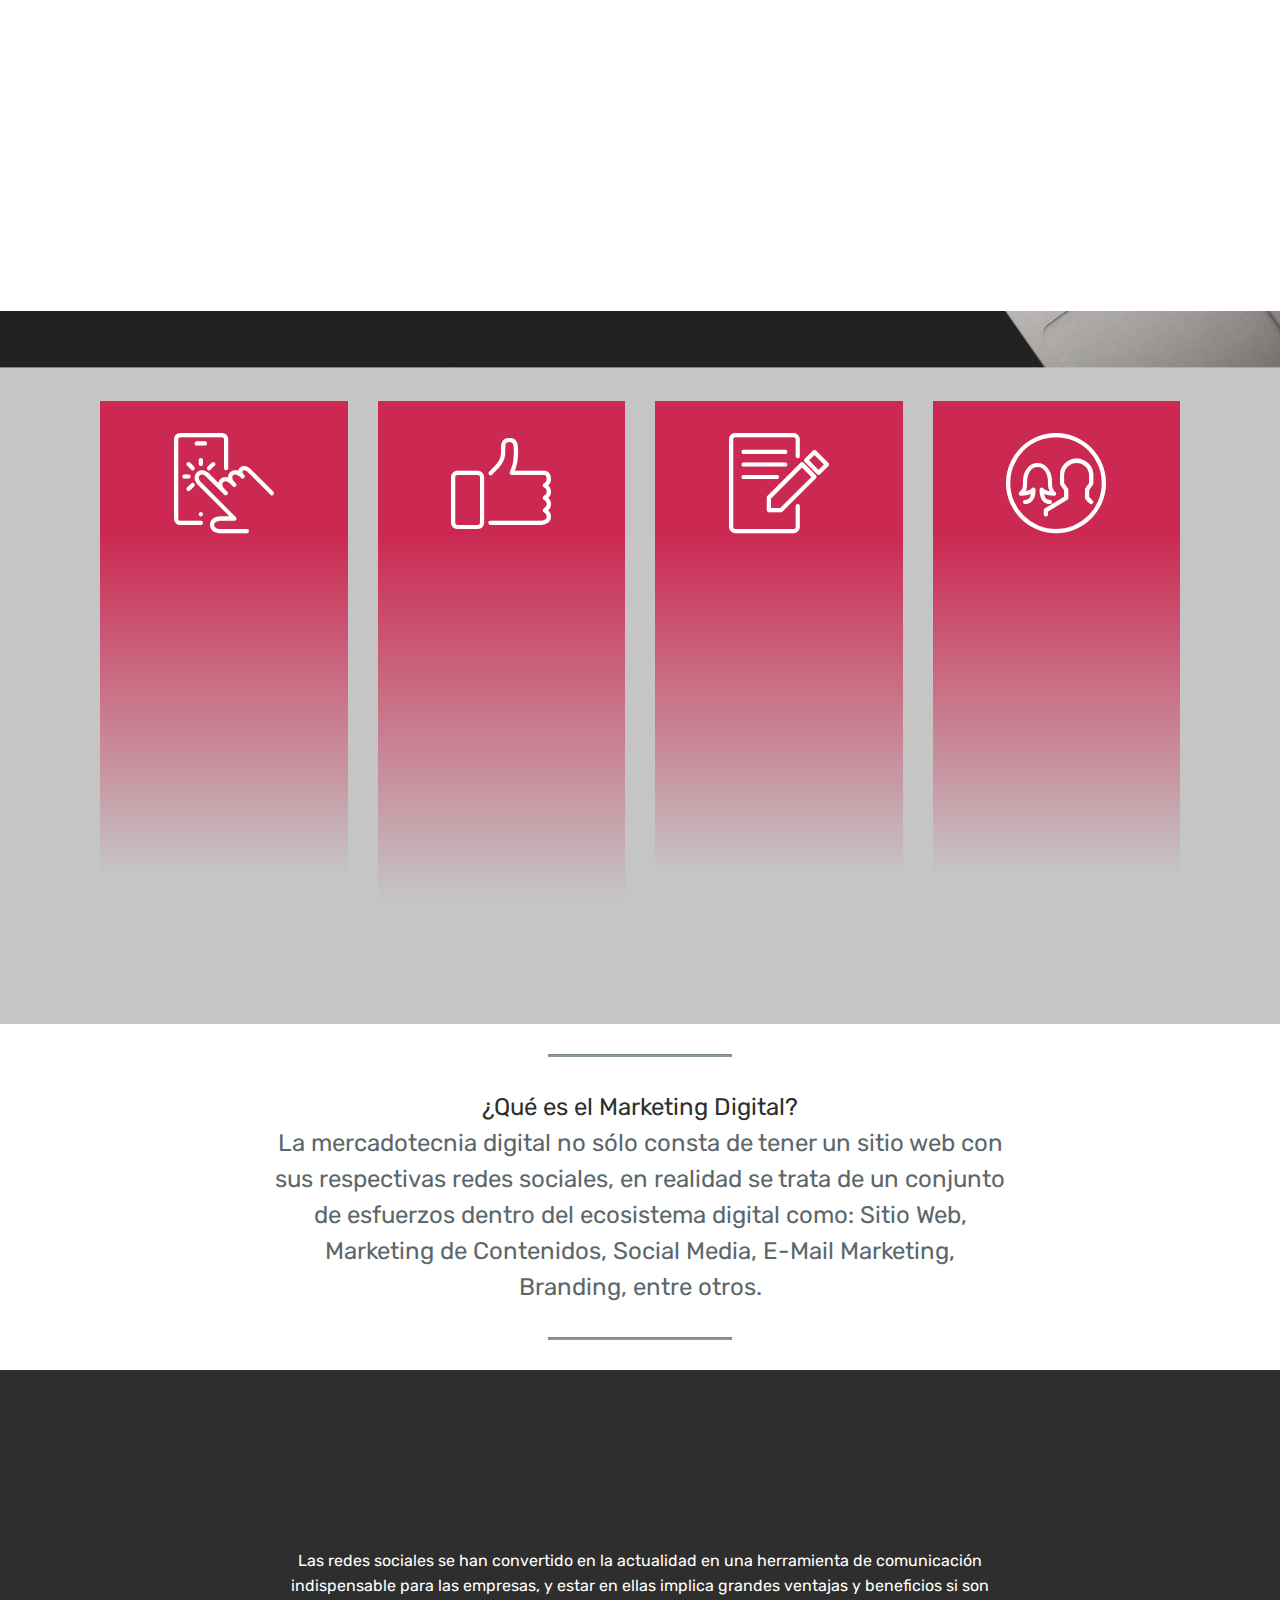
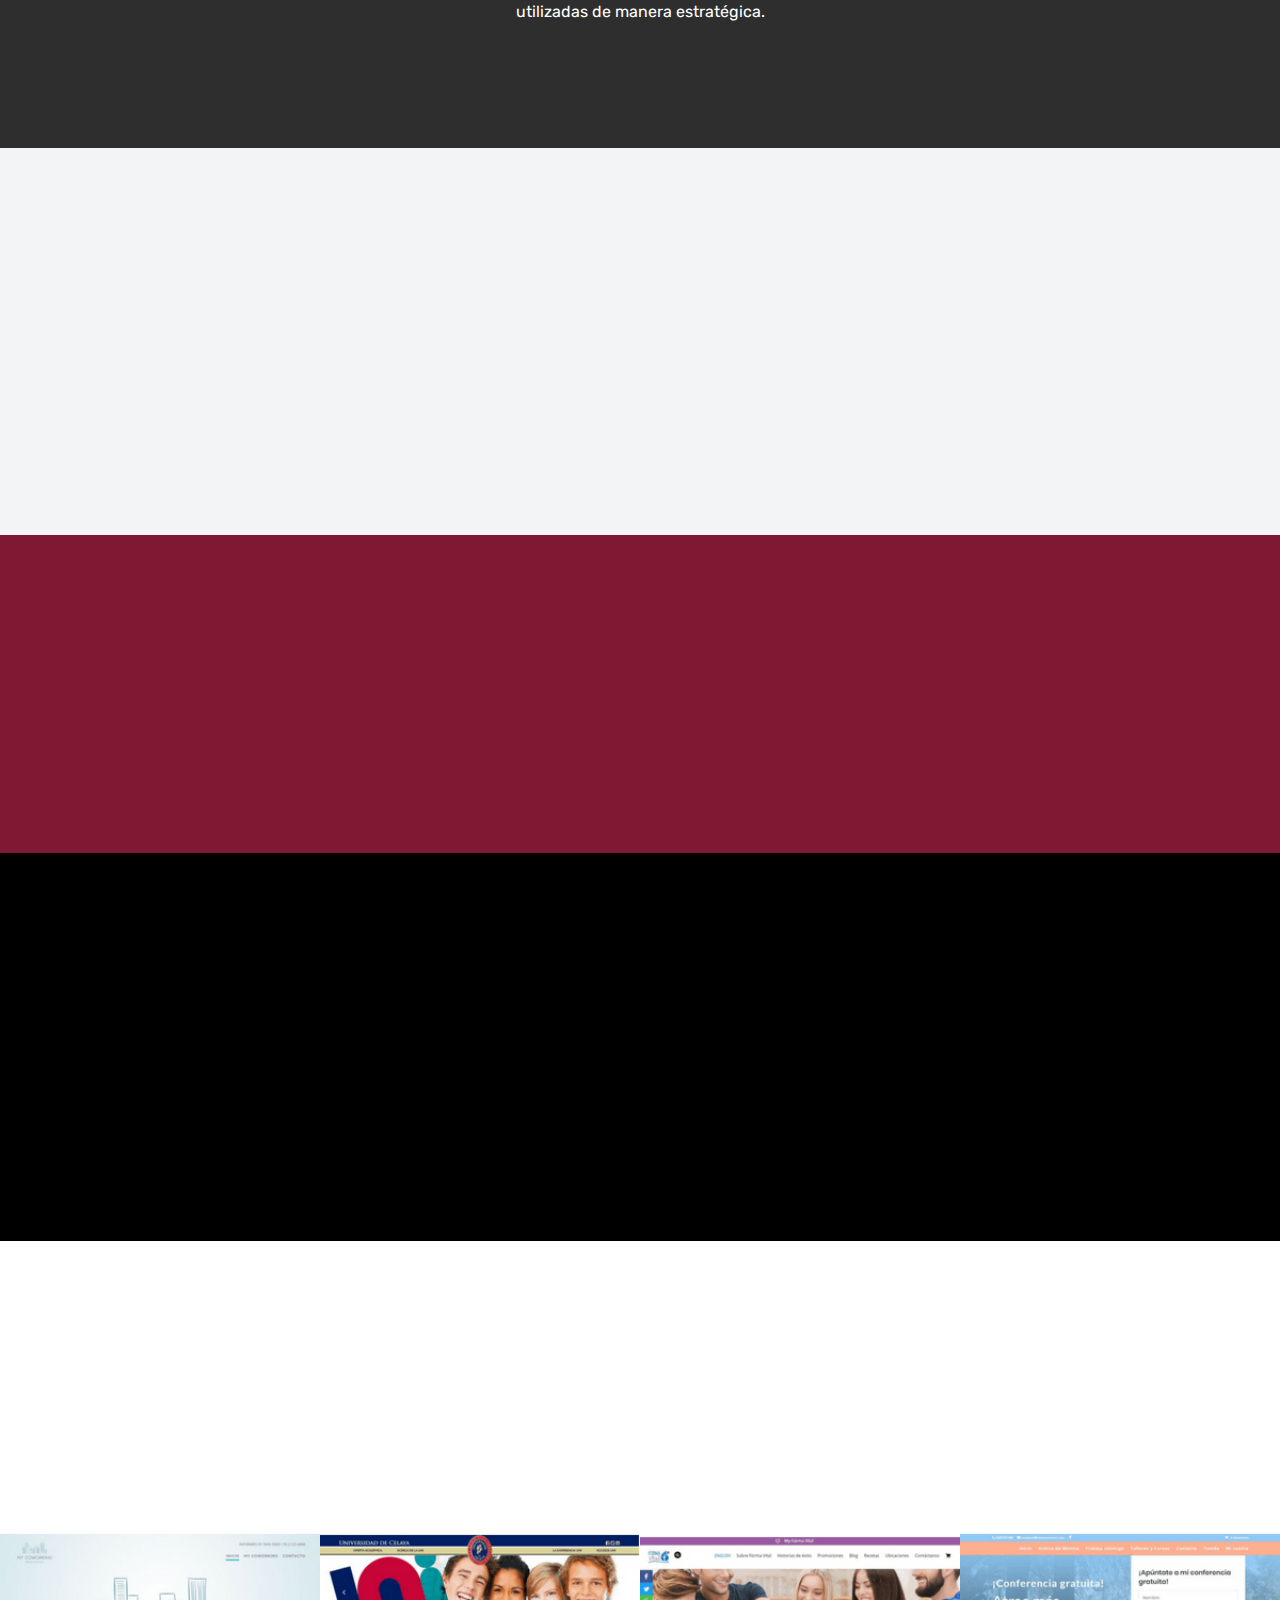
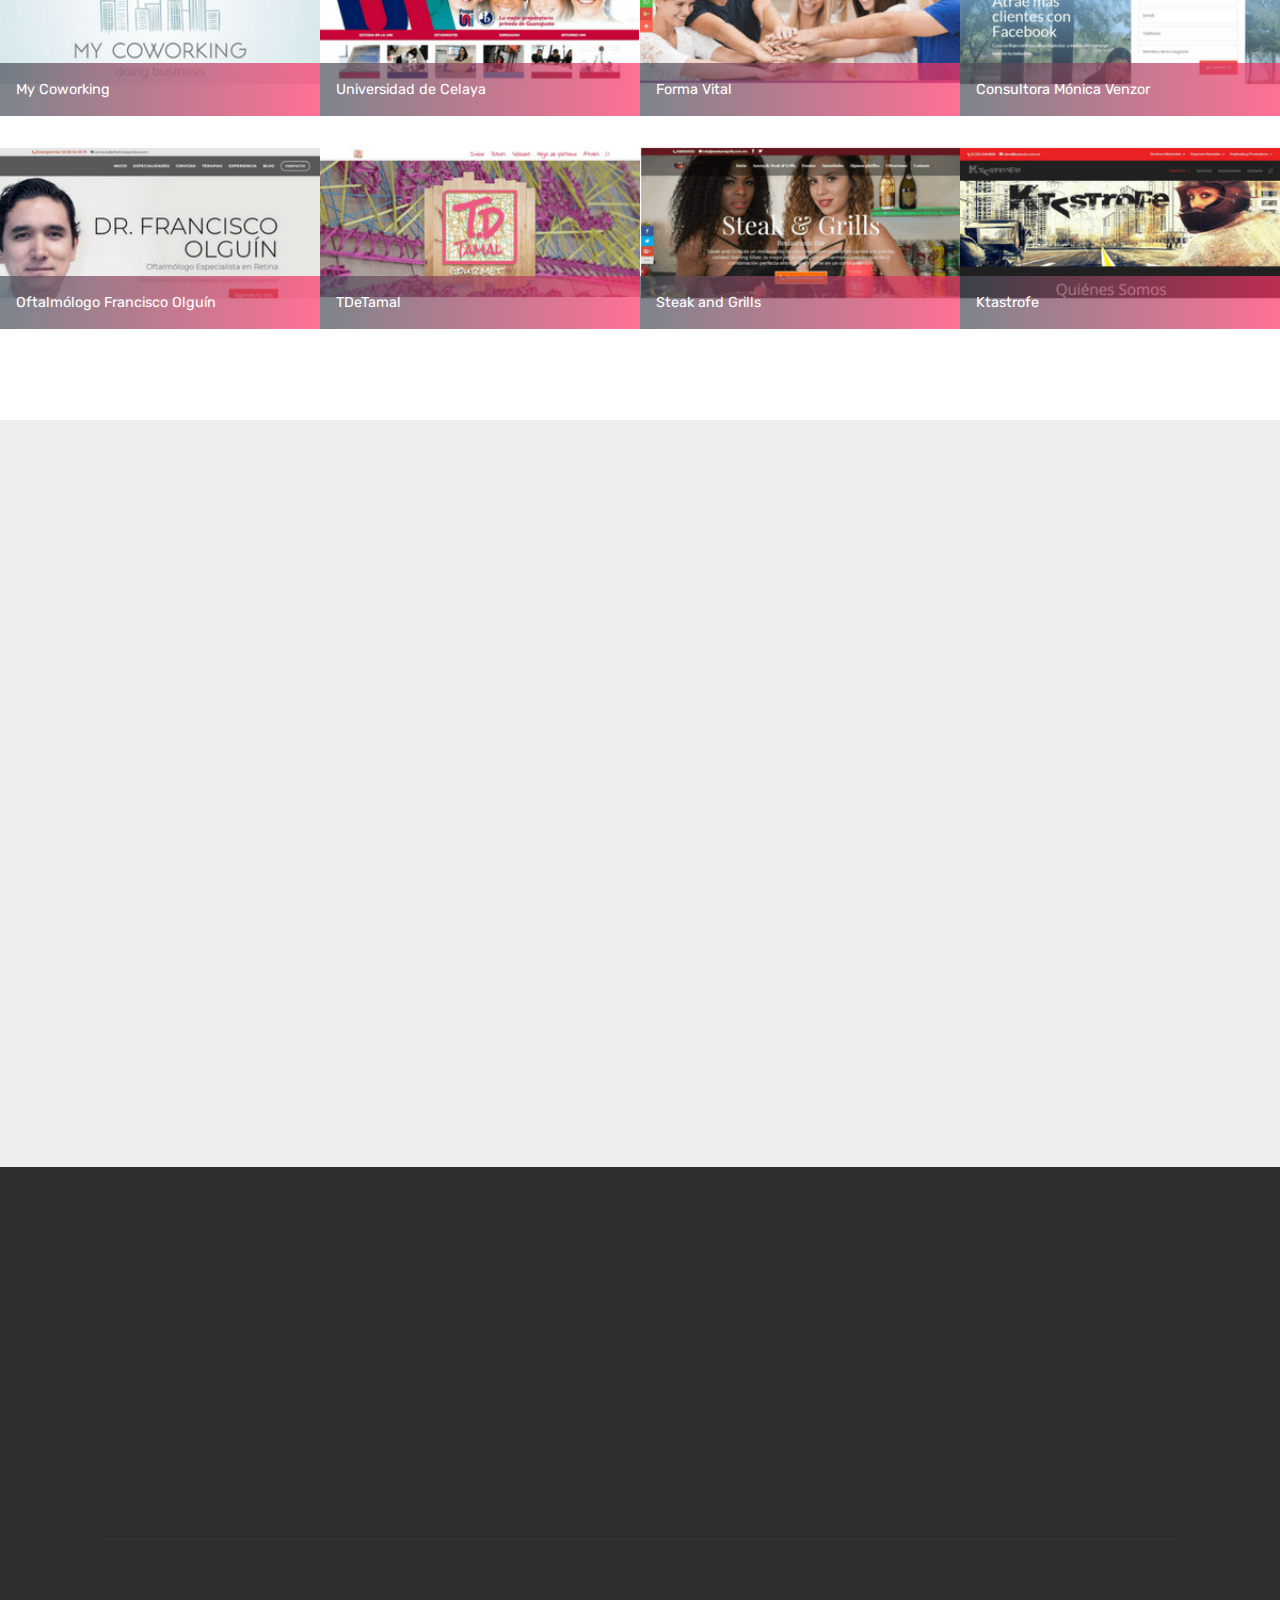
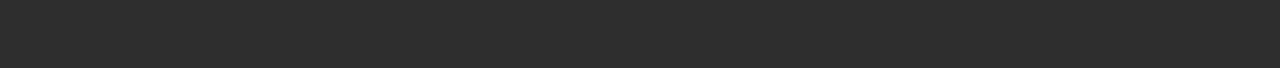
==== commit 4bbab8d7: "Quitando taller del nav" ====
--- a/index.html
+++ b/index.html
@@ -49,7 +49,7 @@
         <div class="collapse navbar-collapse" id="navbarSupportedContent">
             <ul class="navbar-nav nav-dropdown" data-app-modern-menu="true"><li class="nav-item">
                     <a class="nav-link link text-white display-4" href="#top"><span class="mbri-home mbr-iconfont mbr-iconfont-btn"></span>Inicio</a>
-                </li><li class="nav-item"><a class="nav-link link text-white display-4" href="index.html#form3-1o"><span class="mbri-responsive mbr-iconfont mbr-iconfont-btn"></span>Auditoria</a></li><li class="nav-item"><a class="nav-link link text-white display-4" href="index.html#content4-1m"><span class="mbri-edit mbr-iconfont mbr-iconfont-btn"></span>Servicios</a></li><li class="nav-item"><a class="nav-link link text-white display-4" href="index.html#content4-1s"><span class="mbri-success mbr-iconfont mbr-iconfont-btn"></span>Clientes</a></li><li class="nav-item"><a class="nav-link link text-white display-4" href="index.html#form1-1k"><span class="mbri-letter mbr-iconfont mbr-iconfont-btn"></span>Contacto</a></li><li class="nav-item"><a class="nav-link link text-white display-4" href="taller-de-wordpress.html"><span class="socicon socicon-wordpress mbr-iconfont mbr-iconfont-btn"></span>Taller WP</a></li></ul>
+                </li><li class="nav-item"><a class="nav-link link text-white display-4" href="index.html#form3-1o"><span class="mbri-responsive mbr-iconfont mbr-iconfont-btn"></span>Auditoria</a></li><li class="nav-item"><a class="nav-link link text-white display-4" href="index.html#content4-1m"><span class="mbri-edit mbr-iconfont mbr-iconfont-btn"></span>Servicios</a></li><li class="nav-item"><a class="nav-link link text-white display-4" href="index.html#content4-1s"><span class="mbri-success mbr-iconfont mbr-iconfont-btn"></span>Clientes</a></li><li class="nav-item"><a class="nav-link link text-white display-4" href="index.html#form1-1k"><span class="mbri-letter mbr-iconfont mbr-iconfont-btn"></span>Contacto</a></li></ul>
             <div class="navbar-buttons mbr-section-btn"><a class="btn btn-sm btn-primary display-4" href="tel:5568895354"><span class="mbri-mobile mbr-iconfont mbr-iconfont-btn"></span>5559533454</a></div>
         </div>
     </nav>
@@ -542,4 +542,4 @@
     <input name="animation" type="hidden">
   <input name="cookieData" type="hidden" data-cookie-text="We use cookies to give you the best experience. Read our <a href='privacy.html'>cookie policy</a>.">
   </body>
-</html>+</html>
